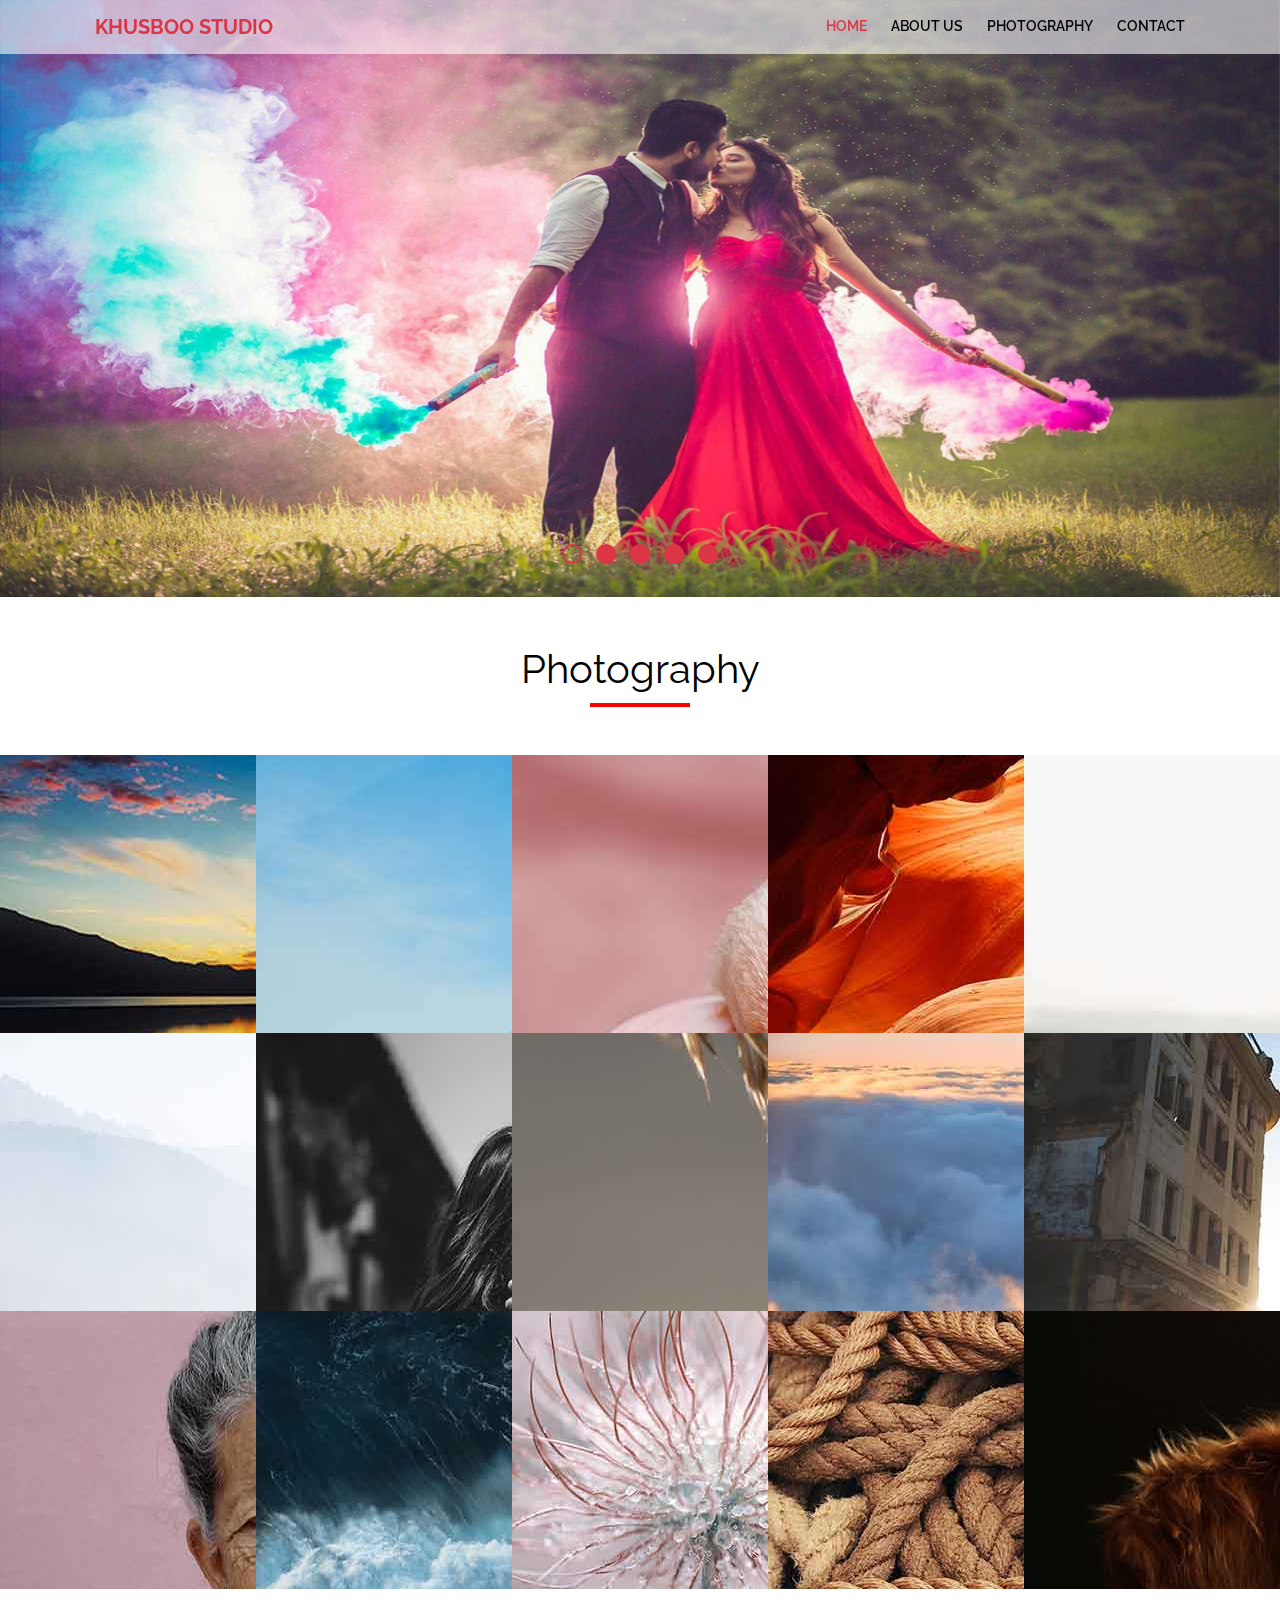
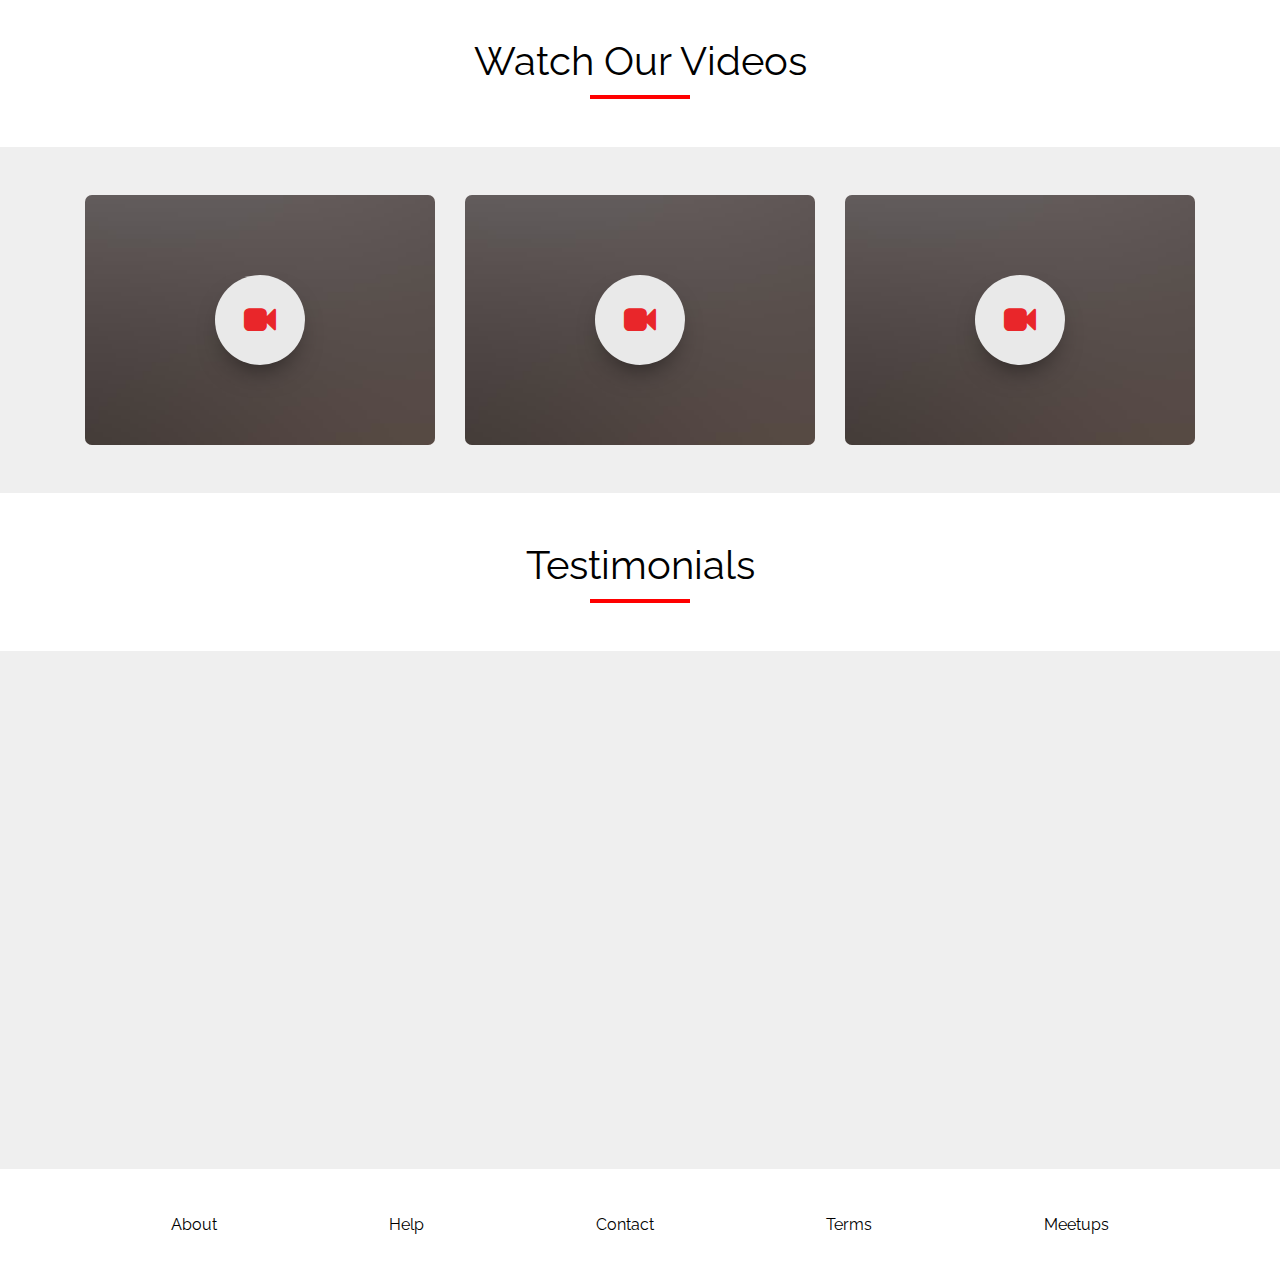
==== index.html @ b52aece8 "feat:home page updated." ====
<!DOCTYPE html>
<html lang="en">

<head>
	<meta charset="UTF-8">
	<meta name="viewport" content="width=device-width, initial-scale=1.0">
	<meta http-equiv="X-UA-Compatible" content="ie=edge">
	<title>Khushboo Studio</title>
	<!-- <meta name="description" content="Free HTML5 Website Template by FreeHTML5.co" /> -->
	<!-- font awesome Icons -->
	<link rel="stylesheet" href="https://cdnjs.cloudflare.com/ajax/libs/font-awesome/4.7.0/css/font-awesome.min.css">
	<!-- Google Fonts -->
	<link href='https://fonts.googleapis.com/css?family=Raleway:400,300,600,400italic,700' rel='stylesheet'
		type='text/css'>
	<!-- Animate.css -->
	<link rel="stylesheet" href="css/animate.css">
	<!-- Icomoon Icon Fonts-->
	<link rel="stylesheet" href="css/icomoon.css">
	<!-- Bootstrap  -->
	<link rel="stylesheet" href="css/bootstrap.css">
	<!-- Magnific Popup -->
	<link rel="stylesheet" href="css/magnific-popup.css">
	<!-- Owl Carousel  -->
	<link rel="stylesheet" href="css/owl.carousel.min.css">
	<link rel="stylesheet" href="css/owl.theme.default.min.css">
	<link rel="stylesheet" href="css/bannerslider.css">
	<link rel="stylesheet" href="css/owl.carousel.min.css">
	<link rel="stylesheet" href="css/photographyslider.css">
	<!-- Theme style  -->
	<link rel="stylesheet" href="css/style.min.css">
	<!-- Modernizr JS -->
	<script src="js/modernizr-2.6.2.min.js"></script>

</head>

<body>
	<div class="gtco-loader"></div>

	<div id="page">
		<!-- Header  -->
		<nav class="gtco-nav" role="navigation">
			<div class="gtco-container fixed-top d-flex justify-content-between">
				<div id="gtco-logo">
					<a href="index.html">
						Khusboo Studio
					</a>
				</div>
				<div class="menu-1">
					<ul class="mb-0">
						<li class="active"><a href="index.html">Home</a></li>
						<li><a href="about.html">About Us</a></li>
						<li class="has-dropdown">
							<a href="services.html">Photography</a>
						</li>
						<li><a href="contact.html">Contact</a></li>
					</ul>
				</div>
			</div>
		</nav>
		<!-- Ends: Header -->

		<!-- Banner Slider section  -->
		<section class="bannerslider owl-theme">
			<div class="bg-danger">
				<img src="slider/slider1.jpg" class="img-fluid" alt="Slider 1">
			</div>
			<div class="bg-danger">
				<img src="slider/slider2.jpg" class="img-fluid" alt="Slider 2">
			</div>
			<div class="bg-danger">
				<img src="slider/slider3.jpg" class="img-fluid" alt="Slider 3">
			</div>
			<div class="bg-danger">
				<img src="slider/slider1.jpg" class="img-fluid" alt="Slider 4">
			</div>
			<div class="bg-danger">
				<img src="slider/slider2.jpg" class="img-fluid" alt="Slider 5">
			</div>
		</section>
		<!-- Ends: Banner Slider section  -->

		<div class="d-flex flex-column w-100 align-items-center py-5">
			<h1 class="section-title">Photography</h1>
			<div class="section-title-border"></div>
		</div>

		<!-- Photography Slider section  -->
		<section class="hero-section">
			<div class="hero-slider owl-carousel">
				<div class="hero-item portfolio-item set-bg" data-setbg="img/portfolio/1.jpg">
					<a href="#" class="hero-link">
						<h2>Take a look at my Portfolio</h2>
					</a>
				</div>
				<div class="hero-item portfolio-item set-bg" data-setbg="img/portfolio/2.jpg">
					<a href="#" class="hero-link">
						<h2>Take a look at my Portfolio</h2>
					</a>
				</div>
				<div class="hero-item portfolio-item set-bg" data-setbg="img/portfolio/3.jpg">
					<a href="#" class="hero-link">
						<h2>Take a look at my Portfolio</h2>
					</a>
				</div>
				<div class="hero-item portfolio-item set-bg" data-setbg="img/portfolio/4.jpg">
					<a href="#" class="hero-link">
						<h2>Take a look at my Portfolio</h2>
					</a>
				</div>
				<div class="hero-item portfolio-item set-bg" data-setbg="img/portfolio/5.jpg">
					<a href="#" class="hero-link">
						<h2>Take a look at my Portfolio</h2>
					</a>
				</div>
				<div class="hero-item portfolio-item set-bg" data-setbg="img/portfolio/6.jpg">
					<a href="#" class="hero-link">
						<h2>Take a look at my Portfolio</h2>
					</a>
				</div>
				<div class="hero-item portfolio-item set-bg" data-setbg="img/portfolio/7.jpg">
					<a href="#" class="hero-link">
						<h2>Take a look at my Portfolio</h2>
					</a>
				</div>
			</div>
			<div class="hero-slider owl-carousel">
				<div class="hero-item portfolio-item set-bg" data-setbg="img/portfolio/8.jpg">
					<a href="#" class="hero-link">
						<h2>Take a look at my Portfolio</h2>
					</a>
				</div>
				<div class="hero-item portfolio-item set-bg" data-setbg="img/portfolio/9.jpg">
					<a href="#" class="hero-link">
						<h2>Take a look at my Portfolio</h2>
					</a>
				</div>
				<div class="hero-item portfolio-item set-bg" data-setbg="img/portfolio/10.jpg">
					<a href="#" class="hero-link">
						<h2>Take a look at my Portfolio</h2>
					</a></div>
				<div class="hero-item portfolio-item set-bg" data-setbg="img/portfolio/11.jpg">
					<a href="#" class="hero-link">
						<h2>Take a look at my Portfolio</h2>
					</a>
				</div>
				<div class="hero-item portfolio-item set-bg" data-setbg="img/portfolio/12.jpg">
					<a href="#" class="hero-link">
						<h2>Take a look at my Portfolio</h2>
					</a>
				</div>
				<div class="hero-item portfolio-item set-bg" data-setbg="img/portfolio/13.jpg">
					<a href="#" class="hero-link">
						<h2>Take a look at my Portfolio</h2>
					</a>
				</div>
				<div class="hero-item portfolio-item set-bg" data-setbg="img/portfolio/14.jpg">
					<a href="#" class="hero-link">
						<h2>Take a look at my Portfolio</h2>
					</a>
				</div>
			</div>
			<div class="hero-slider owl-carousel">
				<div class="hero-item portfolio-item set-bg" data-setbg="img/portfolio/15.jpg">
					<a href="#" class="hero-link">
						<h2>Take a look at my Portfolio</h2>
					</a>
				</div>
				<div class="hero-item portfolio-item set-bg" data-setbg="img/portfolio/16.jpg">
					<a href="#" class="hero-link">
						<h2>Take a look at my Portfolio</h2>
					</a>
				</div>
				<div class="hero-item portfolio-item set-bg" data-setbg="img/portfolio/17.jpg">
					<a href="#" class="hero-link">
						<h2>Take a look at my Portfolio</h2>
					</a>
				</div>
				<div class="hero-item portfolio-item set-bg" data-setbg="img/portfolio/18.jpg">
					<a href="#" class="hero-link">
						<h2>Take a look at my Portfolio</h2>
					</a>
				</div>
				<div class="hero-item portfolio-item set-bg" data-setbg="img/portfolio/19.jpg">
					<a href="#" class="hero-link">
						<h2>Take a look at my Portfolio</h2>
					</a>
				</div>
				<div class="hero-item portfolio-item set-bg" data-setbg="img/portfolio/20.jpg">
					<a href="#" class="hero-link">
						<h2>Take a look at my Portfolio</h2>
					</a>
				</div>
				<div class="hero-item portfolio-item set-bg" data-setbg="img/portfolio/21.jpg">
					<a href="#" class="hero-link">
						<h2>Take a look at my Portfolio</h2>
					</a>
				</div>
			</div>
		</section>
		<!-- Ends: Photography Slider section  -->

		<div class="d-flex flex-column w-100 align-items-center py-5">
			<h1 class="section-title">Watch Our Videos</h1>
			<div class="section-title-border"></div>
		</div>

		<!-- Videos Slider section  -->
		<section id="gtco-features-2">
			<div class="gtco-container">
				<div class="row">
					<div class="col-md-4">
						<div class="gtco-video gtco-video-sm gtco-bg" style="background-image: url(images/img_1.jpg); ">
							<a href="https://vimeo.com/channels/staffpicks/93951774" class="popup-vimeo">
								<span class="fa fa-video-camera fa-2x"></span>
							</a>
							<div class="overlay"></div>
						</div>
					</div>
					<div class="col-md-4">
						<div class="gtco-video gtco-video-sm gtco-bg" style="background-image: url(images/img_1.jpg); ">
							<a href="https://vimeo.com/channels/staffpicks/93951774" class="popup-vimeo">
								<span class="fa fa-video-camera fa-2x"></span>
							</a>
							<div class="overlay"></div>
						</div>
					</div>
					<div class="col-md-4">
						<div class="gtco-video gtco-video-sm gtco-bg" style="background-image: url(images/img_1.jpg); ">
							<a href="https://vimeo.com/channels/staffpicks/93951774" class="popup-vimeo">
								<span class="fa fa-video-camera fa-2x"></span>
							</a>
							<div class="overlay"></div>
						</div>
					</div>
				</div>
			</div>
		</section>
		<!-- End: Videos Slider section  -->

		<div class="d-flex flex-column w-100 align-items-center py-5">
			<h1 class="section-title">Testimonials</h1>
			<div class="section-title-border"></div>
		</div>

		<!-- Testimonial Slider section  -->
		<div id="gtco-testimonial">
			<div class="gtco-container">
				<div class="row animate-box">
					<div class="owl-carousel owl-carousel-fullwidth">
						<div class="item">
							<div class="testimony-slide active text-center">
								<figure>
									<img src="images/person_1.jpg" alt="user">
								</figure>
								<h4 class="d-flex justify-content-center align-items-center my-3">
									Nikita
									<span class="fa fa-heart text-danger mx-2"></span>
									Pritesh
								</h4>
								<blockquote>
									<p>Far far away, behind the word mountains, far from the countries Vokalia
										and Consonantia, there live the blind texts. Separated they live in
										Bookmarksgrove right at the coast of the Semantics, a large language
										ocean.
									</p>
								</blockquote>
							</div>
						</div>
						<div class="item">
							<div class="testimony-slide active text-center">
								<figure>
									<img src="images/person_2.jpg" alt="user">
								</figure>
								<h4 class="d-flex justify-content-center align-items-center my-3">
									Nisha
									<span class="fa fa-heart text-danger mx-2"></span>
									Mayank
								</h4>
								<blockquote>
									<p>Far far away, behind the word mountains, far from the countries Vokalia
										and Consonantia, there live the blind texts. Separated they live in
										Bookmarksgrove right at the coast of the Semantics, a large language
										ocean.
									</p>
								</blockquote>
							</div>
						</div>
						<div class="item">
							<div class="testimony-slide active text-center">
								<figure>
									<img src="images/person_3.jpg" alt="user">
								</figure>
								<h4 class="d-flex justify-content-center align-items-center my-3">
									Jency
									<span class="fa fa-heart text-danger mx-2"></span>
									Daksh
								</h4>
								<blockquote>
									<p>Far far away, behind the word mountains, far from the countries Vokalia
										and Consonantia, there live the blind texts. Separated they live in
										Bookmarksgrove right at the coast of the Semantics, a large language
										ocean.
									</p>
								</blockquote>
							</div>
						</div>
					</div>
				</div>
			</div>
		</div>
		<!-- Enda: Testimonial Slider section  -->

		<!-- Footer section  -->
		<footer id="gtco-footer" role="contentinfo">
			<div class="gtco-container">
				<ul class="flex-column flex-md-row d-flex justify-content-around gtco-footer-links">
					<li><a href="#">About</a></li>
					<li><a href="#">Help</a></li>
					<li><a href="#">Contact</a></li>
					<li><a href="#">Terms</a></li>
					<li><a href="#">Meetups</a></li>
				</ul>
			</div>
		</footer>
		<!-- Ends: Footer section  -->
	</div>

	<div class="gototop js-top">
		<a href="#" class="js-gotop"><i class="fa fa-arrow-up text-white"></i></a>
	</div>

	<!-- jQuery -->
	<script src="js/jquery.min.js"></script>
	<!-- jQuery Easing -->
	<script src="js/jquery.easing.1.3.js"></script>
	<!-- Bootstrap -->
	<script src="js/bootstrap.min.js"></script>
	<!-- Waypoints -->
	<script src="js/jquery.waypoints.min.js"></script>
	<!-- Carousel -->

	<script src="js/owl.carousel.min.js"></script>
	<script src="js/jquery.slicknav.min.js"></script>
	<!-- countTo -->
	<script src="js/jquery.countTo.js"></script>
	<!-- Magnific Popup -->
	<script src="js/jquery.magnific-popup.min.js"></script>
	<script src="js/magnific-popup-options.js"></script>
	<!-- Main -->
	<script src="js/main.js"></script>
</body>

</html>
---- css/icomoon.css ----
@font-face {
  font-family: 'icomoon';
  src:  url('../fonts/icomoon/icomoon.eot?6iuir');
  src:  url('../fonts/icomoon/icomoon.eot?6iuir#iefix') format('embedded-opentype'),
    url('../fonts/icomoon/icomoon.ttf?6iuir') format('truetype'),
    url('../fonts/icomoon/icomoon.woff?6iuir') format('woff'),
    url('../fonts/icomoon/icomoon.svg?6iuir#icomoon') format('svg');
  font-weight: normal;
  font-style: normal;
}

[class^="icon-"], [class*=" icon-"] {
  /* use !important to prevent issues with browser extensions that change fonts */
  font-family: 'icomoon' !important;
  speak: none;
  font-style: normal;
  font-weight: normal;
  font-variant: normal;
  text-transform: none;
  line-height: 1;

  /* Better Font Rendering =========== */
  -webkit-font-smoothing: antialiased;
  -moz-osx-font-smoothing: grayscale;
}

.icon-eye:before {
  content: "\e000";
}
.icon-paper-clip:before {
  content: "\e001";
}
.icon-mail:before {
  content: "\e002";
}
.icon-toggle:before {
  content: "\e003";
}
.icon-layout:before {
  content: "\e004";
}
.icon-link:before {
  content: "\e005";
}
.icon-bell:before {
  content: "\e006";
}
.icon-lock:before {
  content: "\e007";
}
.icon-unlock:before {
  content: "\e008";
}
.icon-ribbon:before {
  content: "\e009";
}
.icon-image:before {
  content: "\e010";
}
.icon-signal:before {
  content: "\e011";
}
.icon-target:before {
  content: "\e012";
}
.icon-clipboard:before {
  content: "\e013";
}
.icon-clock:before {
  content: "\e014";
}
.icon-watch:before {
  content: "\e015";
}
.icon-air-play:before {
  content: "\e016";
}
.icon-camera:before {
  content: "\e017";
}
.icon-video:before {
  content: "\e018";
}
.icon-disc:before {
  content: "\e019";
}
.icon-printer:before {
  content: "\e020";
}
.icon-monitor:before {
  content: "\e021";
}
.icon-server:before {
  content: "\e022";
}
.icon-cog:before {
  content: "\e023";
}
.icon-heart:before {
  content: "\e024";
}
.icon-paragraph:before {
  content: "\e025";
}
.icon-align-justify:before {
  content: "\e026";
}
.icon-align-left:before {
  content: "\e027";
}
.icon-align-center:before {
  content: "\e028";
}
.icon-align-right:before {
  content: "\e029";
}
.icon-book:before {
  content: "\e030";
}
.icon-layers:before {
  content: "\e031";
}
.icon-stack:before {
  content: "\e032";
}
.icon-stack-2:before {
  content: "\e033";
}
.icon-paper:before {
  content: "\e034";
}
.icon-paper-stack:before {
  content: "\e035";
}
.icon-search:before {
  content: "\e036";
}
.icon-zoom-in:before {
  content: "\e037";
}
.icon-zoom-out:before {
  content: "\e038";
}
.icon-reply:before {
  content: "\e039";
}
.icon-circle-plus:before {
  content: "\e040";
}
.icon-circle-minus:before {
  content: "\e041";
}
.icon-circle-check:before {
  content: "\e042";
}
.icon-circle-cross:before {
  content: "\e043";
}
.icon-square-plus:before {
  content: "\e044";
}
.icon-square-minus:before {
  content: "\e045";
}
.icon-square-check:before {
  content: "\e046";
}
.icon-square-cross:before {
  content: "\e047";
}
.icon-microphone:before {
  content: "\e048";
}
.icon-record:before {
  content: "\e049";
}
.icon-skip-back:before {
  content: "\e050";
}
.icon-rewind:before {
  content: "\e051";
}
.icon-play:before {
  content: "\e052";
}
.icon-pause:before {
  content: "\e053";
}
.icon-stop:before {
  content: "\e054";
}
.icon-fast-forward:before {
  content: "\e055";
}
.icon-skip-forward:before {
  content: "\e056";
}
.icon-shuffle:before {
  content: "\e057";
}
.icon-repeat:before {
  content: "\e058";
}
.icon-folder:before {
  content: "\e059";
}
.icon-umbrella:before {
  content: "\e060";
}
.icon-moon:before {
  content: "\e061";
}
.icon-thermometer:before {
  content: "\e062";
}
.icon-drop:before {
  content: "\e063";
}
.icon-sun:before {
  content: "\e064";
}
.icon-cloud:before {
  content: "\e065";
}
.icon-cloud-upload:before {
  content: "\e066";
}
.icon-cloud-download:before {
  content: "\e067";
}
.icon-upload:before {
  content: "\e068";
}
.icon-download:before {
  content: "\e069";
}
.icon-location:before {
  content: "\e070";
}
.icon-location-2:before {
  content: "\e071";
}
.icon-map:before {
  content: "\e072";
}
.icon-battery:before {
  content: "\e073";
}
.icon-head:before {
  content: "\e074";
}
.icon-briefcase:before {
  content: "\e075";
}
.icon-speech-bubble:before {
  content: "\e076";
}
.icon-anchor:before {
  content: "\e077";
}
.icon-globe:before {
  content: "\e078";
}
.icon-box:before {
  content: "\e079";
}
.icon-reload:before {
  content: "\e080";
}
.icon-share:before {
  content: "\e081";
}
.icon-marquee:before {
  content: "\e082";
}
.icon-marquee-plus:before {
  content: "\e083";
}
.icon-marquee-minus:before {
  content: "\e084";
}
.icon-tag:before {
  content: "\e085";
}
.icon-power:before {
  content: "\e086";
}
.icon-command:before {
  content: "\e087";
}
.icon-alt:before {
  content: "\e088";
}
.icon-esc:before {
  content: "\e089";
}
.icon-bar-graph:before {
  content: "\e090";
}
.icon-bar-graph-2:before {
  content: "\e091";
}
.icon-pie-graph:before {
  content: "\e092";
}
.icon-star:before {
  content: "\e093";
}
.icon-arrow-left:before {
  content: "\e094";
}
.icon-arrow-right:before {
  content: "\e095";
}
.icon-arrow-up:before {
  content: "\e096";
}
.icon-arrow-down:before {
  content: "\e097";
}
.icon-volume:before {
  content: "\e098";
}
.icon-mute:before {
  content: "\e099";
}
.icon-content-right:before {
  content: "\e100";
}
.icon-content-left:before {
  content: "\e101";
}
.icon-grid:before {
  content: "\e102";
}
.icon-grid-2:before {
  content: "\e103";
}
.icon-columns:before {
  content: "\e104";
}
.icon-loader:before {
  content: "\e105";
}
.icon-bag:before {
  content: "\e106";
}
.icon-ban:before {
  content: "\e107";
}
.icon-flag:before {
  content: "\e108";
}
.icon-trash:before {
  content: "\e109";
}
.icon-expand:before {
  content: "\e110";
}
.icon-contract:before {
  content: "\e111";
}
.icon-maximize:before {
  content: "\e112";
}
.icon-minimize:before {
  content: "\e113";
}
.icon-plus:before {
  content: "\e114";
}
.icon-minus:before {
  content: "\e115";
}
.icon-check:before {
  content: "\e116";
}
.icon-cross:before {
  content: "\e117";
}
.icon-move:before {
  content: "\e118";
}
.icon-delete:before {
  content: "\e119";
}
.icon-menu:before {
  content: "\e120";
}
.icon-archive:before {
  content: "\e121";
}
.icon-inbox:before {
  content: "\e122";
}
.icon-outbox:before {
  content: "\e123";
}
.icon-file:before {
  content: "\e124";
}
.icon-file-add:before {
  content: "\e125";
}
.icon-file-subtract:before {
  content: "\e126";
}
.icon-help:before {
  content: "\e127";
}
.icon-open:before {
  content: "\e128";
}
.icon-ellipsis:before {
  content: "\e129";
}
.icon-add-to-list:before {
  content: "\e900";
}
.icon-classic-computer:before {
  content: "\e901";
}
.icon-controller-fast-backward:before {
  content: "\e902";
}
.icon-creative-commons-attribution:before {
  content: "\e903";
}
.icon-creative-commons-noderivs:before {
  content: "\e904";
}
.icon-creative-commons-noncommercial-eu:before {
  content: "\e905";
}
.icon-creative-commons-noncommercial-us:before {
  content: "\e906";
}
.icon-creative-commons-public-domain:before {
  content: "\e907";
}
.icon-creative-commons-remix:before {
  content: "\e908";
}
.icon-creative-commons-share:before {
  content: "\e909";
}
.icon-creative-commons-sharealike:before {
  content: "\e90a";
}
.icon-creative-commons:before {
  content: "\e90b";
}
.icon-document-landscape:before {
  content: "\e90c";
}
.icon-remove-user:before {
  content: "\e90d";
}
.icon-warning:before {
  content: "\e90e";
}
.icon-arrow-bold-down:before {
  content: "\e90f";
}
.icon-arrow-bold-left:before {
  content: "\e910";
}
.icon-arrow-bold-right:before {
  content: "\e911";
}
.icon-arrow-bold-up:before {
  content: "\e912";
}
.icon-arrow-down2:before {
  content: "\e913";
}
.icon-arrow-left2:before {
  content: "\e914";
}
.icon-arrow-long-down:before {
  content: "\e915";
}
.icon-arrow-long-left:before {
  content: "\e916";
}
.icon-arrow-long-right:before {
  content: "\e917";
}
.icon-arrow-long-up:before {
  content: "\e918";
}
.icon-arrow-right2:before {
  content: "\e919";
}
.icon-arrow-up2:before {
  content: "\e91a";
}
.icon-arrow-with-circle-down:before {
  content: "\e91b";
}
.icon-arrow-with-circle-left:before {
  content: "\e91c";
}
.icon-arrow-with-circle-right:before {
  content: "\e91d";
}
.icon-arrow-with-circle-up:before {
  content: "\e91e";
}
.icon-bookmark:before {
  content: "\e91f";
}
.icon-bookmarks:before {
  content: "\e920";
}
.icon-chevron-down:before {
  content: "\e921";
}
.icon-chevron-left:before {
  content: "\e922";
}
.icon-chevron-right:before {
  content: "\e923";
}
.icon-chevron-small-down:before {
  content: "\e924";
}
.icon-chevron-small-left:before {
  content: "\e925";
}
.icon-chevron-small-right:before {
  content: "\e926";
}
.icon-chevron-small-up:before {
  content: "\e927";
}
.icon-chevron-thin-down:before {
  content: "\e928";
}
.icon-chevron-thin-left:before {
  content: "\e929";
}
.icon-chevron-thin-right:before {
  content: "\e92a";
}
.icon-chevron-thin-up:before {
  content: "\e92b";
}
.icon-chevron-up:before {
  content: "\e92c";
}
.icon-chevron-with-circle-down:before {
  content: "\e92d";
}
.icon-chevron-with-circle-left:before {
  content: "\e92e";
}
.icon-chevron-with-circle-right:before {
  content: "\e92f";
}
.icon-chevron-with-circle-up:before {
  content: "\e930";
}
.icon-cloud2:before {
  content: "\e931";
}
.icon-controller-fast-forward:before {
  content: "\e932";
}
.icon-controller-jump-to-start:before {
  content: "\e933";
}
.icon-controller-next:before {
  content: "\e934";
}
.icon-controller-paus:before {
  content: "\e935";
}
.icon-controller-play:before {
  content: "\e936";
}
.icon-controller-record:before {
  content: "\e937";
}
.icon-controller-stop:before {
  content: "\e938";
}
.icon-controller-volume:before {
  content: "\e939";
}
.icon-dot-single:before {
  content: "\e93a";
}
.icon-dots-three-horizontal:before {
  content: "\e93b";
}
.icon-dots-three-vertical:before {
  content: "\e93c";
}
.icon-dots-two-horizontal:before {
  content: "\e93d";
}
.icon-dots-two-vertical:before {
  content: "\e93e";
}
.icon-download2:before {
  content: "\e93f";
}
.icon-emoji-flirt:before {
  content: "\e940";
}
.icon-flow-branch:before {
  content: "\e941";
}
.icon-flow-cascade:before {
  content: "\e942";
}
.icon-flow-line:before {
  content: "\e943";
}
.icon-flow-parallel:before {
  content: "\e944";
}
.icon-flow-tree:before {
  content: "\e945";
}
.icon-install:before {
  content: "\e946";
}
.icon-layers2:before {
  content: "\e947";
}
.icon-open-book:before {
  content: "\e948";
}
.icon-resize-100:before {
  content: "\e949";
}
.icon-resize-full-screen:before {
  content: "\e94a";
}
.icon-save:before {
  content: "\e94b";
}
.icon-select-arrows:before {
  content: "\e94c";
}
.icon-sound-mute:before {
  content: "\e94d";
}
.icon-sound:before {
  content: "\e94e";
}
.icon-trash2:before {
  content: "\e94f";
}
.icon-triangle-down:before {
  content: "\e950";
}
.icon-triangle-left:before {
  content: "\e951";
}
.icon-triangle-right:before {
  content: "\e952";
}
.icon-triangle-up:before {
  content: "\e953";
}
.icon-uninstall:before {
  content: "\e954";
}
.icon-upload-to-cloud:before {
  content: "\e955";
}
.icon-upload2:before {
  content: "\e956";
}
.icon-add-user:before {
  content: "\e957";
}
.icon-address:before {
  content: "\e958";
}
.icon-adjust:before {
  content: "\e959";
}
.icon-air:before {
  content: "\e95a";
}
.icon-aircraft-landing:before {
  content: "\e95b";
}
.icon-aircraft-take-off:before {
  content: "\e95c";
}
.icon-aircraft:before {
  content: "\e95d";
}
.icon-align-bottom:before {
  content: "\e95e";
}
.icon-align-horizontal-middle:before {
  content: "\e95f";
}
.icon-align-left2:before {
  content: "\e960";
}
.icon-align-right2:before {
  content: "\e961";
}
.icon-align-top:before {
  content: "\e962";
}
.icon-align-vertical-middle:before {
  content: "\e963";
}
.icon-archive2:before {
  content: "\e964";
}
.icon-area-graph:before {
  content: "\e965";
}
.icon-attachment:before {
  content: "\e966";
}
.icon-awareness-ribbon:before {
  content: "\e967";
}
.icon-back-in-time:before {
  content: "\e968";
}
.icon-back:before {
  content: "\e969";
}
.icon-bar-graph2:before {
  content: "\e96a";
}
.icon-battery2:before {
  content: "\e96b";
}
.icon-beamed-note:before {
  content: "\e96c";
}
.icon-bell2:before {
  content: "\e96d";
}
.icon-blackboard:before {
  content: "\e96e";
}
.icon-block:before {
  content: "\e96f";
}
.icon-book2:before {
  content: "\e970";
}
.icon-bowl:before {
  content: "\e971";
}
.icon-box2:before {
  content: "\e972";
}
.icon-briefcase2:before {
  content: "\e973";
}
.icon-browser:before {
  content: "\e974";
}
.icon-brush:before {
  content: "\e975";
}
.icon-bucket:before {
  content: "\e976";
}
.icon-cake:before {
  content: "\e977";
}
.icon-calculator:before {
  content: "\e978";
}
.icon-calendar:before {
  content: "\e979";
}
.icon-camera2:before {
  content: "\e97a";
}
.icon-ccw:before {
  content: "\e97b";
}
.icon-chat:before {
  content: "\e97c";
}
.icon-check2:before {
  content: "\e97d";
}
.icon-circle-with-cross:before {
  content: "\e97e";
}
.icon-circle-with-minus:before {
  content: "\e97f";
}
.icon-circle-with-plus:before {
  content: "\e980";
}
.icon-circle:before {
  content: "\e981";
}
.icon-circular-graph:before {
  content: "\e982";
}
.icon-clapperboard:before {
  content: "\e983";
}
.icon-clipboard2:before {
  content: "\e984";
}
.icon-clock2:before {
  content: "\e985";
}
.icon-code:before {
  content: "\e986";
}
.icon-cog2:before {
  content: "\e987";
}
.icon-colours:before {
  content: "\e988";
}
.icon-compass:before {
  content: "\e989";
}
.icon-copy:before {
  content: "\e98a";
}
.icon-credit-card:before {
  content: "\e98b";
}
.icon-credit:before {
  content: "\e98c";
}
.icon-cross2:before {
  content: "\e98d";
}
.icon-cup:before {
  content: "\e98e";
}
.icon-cw:before {
  content: "\e98f";
}
.icon-cycle:before {
  content: "\e990";
}
.icon-database:before {
  content: "\e991";
}
.icon-dial-pad:before {
  content: "\e992";
}
.icon-direction:before {
  content: "\e993";
}
.icon-document:before {
  content: "\e994";
}
.icon-documents:before {
  content: "\e995";
}
.icon-drink:before {
  content: "\e996";
}
.icon-drive:before {
  content: "\e997";
}
.icon-drop2:before {
  content: "\e998";
}
.icon-edit:before {
  content: "\e999";
}
.icon-email:before {
  content: "\e99a";
}
.icon-emoji-happy:before {
  content: "\e99b";
}
.icon-emoji-neutral:before {
  content: "\e99c";
}
.icon-emoji-sad:before {
  content: "\e99d";
}
.icon-erase:before {
  content: "\e99e";
}
.icon-eraser:before {
  content: "\e99f";
}
.icon-export:before {
  content: "\e9a0";
}
.icon-eye2:before {
  content: "\e9a1";
}
.icon-feather:before {
  content: "\e9a2";
}
.icon-flag2:before {
  content: "\e9a3";
}
.icon-flash:before {
  content: "\e9a4";
}
.icon-flashlight:before {
  content: "\e9a5";
}
.icon-flat-brush:before {
  content: "\e9a6";
}
.icon-folder-images:before {
  content: "\e9a7";
}
.icon-folder-music:before {
  content: "\e9a8";
}
.icon-folder-video:before {
  content: "\e9a9";
}
.icon-folder2:before {
  content: "\e9aa";
}
.icon-forward:before {
  content: "\e9ab";
}
.icon-funnel:before {
  content: "\e9ac";
}
.icon-game-controller:before {
  content: "\e9ad";
}
.icon-gauge:before {
  content: "\e9ae";
}
.icon-globe2:before {
  content: "\e9af";
}
.icon-graduation-cap:before {
  content: "\e9b0";
}
.icon-grid2:before {
  content: "\e9b1";
}
.icon-hair-cross:before {
  content: "\e9b2";
}
.icon-hand:before {
  content: "\e9b3";
}
.icon-heart-outlined:before {
  content: "\e9b4";
}
.icon-heart2:before {
  content: "\e9b5";
}
.icon-help-with-circle:before {
  content: "\e9b6";
}
.icon-help2:before {
  content: "\e9b7";
}
.icon-home:before {
  content: "\e9b8";
}
.icon-hour-glass:before {
  content: "\e9b9";
}
.icon-image-inverted:before {
  content: "\e9ba";
}
.icon-image2:before {
  content: "\e9bb";
}
.icon-images:before {
  content: "\e9bc";
}
.icon-inbox2:before {
  content: "\e9bd";
}
.icon-infinity:before {
  content: "\e9be";
}
.icon-info-with-circle:before {
  content: "\e9bf";
}
.icon-info:before {
  content: "\e9c0";
}
.icon-key:before {
  content: "\e9c1";
}
.icon-keyboard:before {
  content: "\e9c2";
}
.icon-lab-flask:before {
  content: "\e9c3";
}
.icon-landline:before {
  content: "\e9c4";
}
.icon-language:before {
  content: "\e9c5";
}
.icon-laptop:before {
  content: "\e9c6";
}
.icon-leaf:before {
  content: "\e9c7";
}
.icon-level-down:before {
  content: "\e9c8";
}
.icon-level-up:before {
  content: "\e9c9";
}
.icon-lifebuoy:before {
  content: "\e9ca";
}
.icon-light-bulb:before {
  content: "\e9cb";
}
.icon-light-down:before {
  content: "\e9cc";
}
.icon-light-up:before {
  content: "\e9cd";
}
.icon-line-graph:before {
  content: "\e9ce";
}
.icon-link2:before {
  content: "\e9cf";
}
.icon-list:before {
  content: "\e9d0";
}
.icon-location-pin:before {
  content: "\e9d1";
}
.icon-location2:before {
  content: "\e9d2";
}
.icon-lock-open:before {
  content: "\e9d3";
}
.icon-lock2:before {
  content: "\e9d4";
}
.icon-log-out:before {
  content: "\e9d5";
}
.icon-login:before {
  content: "\e9d6";
}
.icon-loop:before {
  content: "\e9d7";
}
.icon-magnet:before {
  content: "\e9d8";
}
.icon-magnifying-glass:before {
  content: "\e9d9";
}
.icon-mail2:before {
  content: "\e9da";
}
.icon-man:before {
  content: "\e9db";
}
.icon-map2:before {
  content: "\e9dc";
}
.icon-mask:before {
  content: "\e9dd";
}
.icon-medal:before {
  content: "\e9de";
}
.icon-megaphone:before {
  content: "\e9df";
}
.icon-menu2:before {
  content: "\e9e0";
}
.icon-message:before {
  content: "\e9e1";
}
.icon-mic:before {
  content: "\e9e2";
}
.icon-minus2:before {
  content: "\e9e3";
}
.icon-mobile:before {
  content: "\e9e4";
}
.icon-modern-mic:before {
  content: "\e9e5";
}
.icon-moon2:before {
  content: "\e9e6";
}
.icon-mouse:before {
  content: "\e9e7";
}
.icon-music:before {
  content: "\e9e8";
}
.icon-network:before {
  content: "\e9e9";
}
.icon-new-message:before {
  content: "\e9ea";
}
.icon-new:before {
  content: "\e9eb";
}
.icon-news:before {
  content: "\e9ec";
}
.icon-note:before {
  content: "\e9ed";
}
.icon-notification:before {
  content: "\e9ee";
}
.icon-old-mobile:before {
  content: "\e9ef";
}
.icon-old-phone:before {
  content: "\e9f0";
}
.icon-palette:before {
  content: "\e9f1";
}
.icon-paper-plane:before {
  content: "\e9f2";
}
.icon-pencil:before {
  content: "\e9f3";
}
.icon-phone:before {
  content: "\e9f4";
}
.icon-pie-chart:before {
  content: "\e9f5";
}
.icon-pin:before {
  content: "\e9f6";
}
.icon-plus2:before {
  content: "\e9f7";
}
.icon-popup:before {
  content: "\e9f8";
}
.icon-power-plug:before {
  content: "\e9f9";
}
.icon-price-ribbon:before {
  content: "\e9fa";
}
.icon-price-tag:before {
  content: "\e9fb";
}
.icon-print:before {
  content: "\e9fc";
}
.icon-progress-empty:before {
  content: "\e9fd";
}
.icon-progress-full:before {
  content: "\e9fe";
}
.icon-progress-one:before {
  content: "\e9ff";
}
.icon-progress-two:before {
  content: "\ea00";
}
.icon-publish:before {
  content: "\ea01";
}
.icon-quote:before {
  content: "\ea02";
}
.icon-radio:before {
  content: "\ea03";
}
.icon-reply-all:before {
  content: "\ea04";
}
.icon-reply2:before {
  content: "\ea05";
}
.icon-retweet:before {
  content: "\ea06";
}
.icon-rocket:before {
  content: "\ea07";
}
.icon-round-brush:before {
  content: "\ea08";
}
.icon-rss:before {
  content: "\ea09";
}
.icon-ruler:before {
  content: "\ea0a";
}
.icon-scissors:before {
  content: "\ea0b";
}
.icon-share-alternitive:before {
  content: "\ea0c";
}
.icon-share2:before {
  content: "\ea0d";
}
.icon-shareable:before {
  content: "\ea0e";
}
.icon-shield:before {
  content: "\ea0f";
}
.icon-shop:before {
  content: "\ea10";
}
.icon-shopping-bag:before {
  content: "\ea11";
}
.icon-shopping-basket:before {
  content: "\ea12";
}
.icon-shopping-cart:before {
  content: "\ea13";
}
.icon-shuffle2:before {
  content: "\ea14";
}
.icon-signal2:before {
  content: "\ea15";
}
.icon-sound-mix:before {
  content: "\ea16";
}
.icon-sports-club:before {
  content: "\ea17";
}
.icon-spreadsheet:before {
  content: "\ea18";
}
.icon-squared-cross:before {
  content: "\ea19";
}
.icon-squared-minus:before {
  content: "\ea1a";
}
.icon-squared-plus:before {
  content: "\ea1b";
}
.icon-star-outlined:before {
  content: "\ea1c";
}
.icon-star2:before {
  content: "\ea1d";
}
.icon-stopwatch:before {
  content: "\ea1e";
}
.icon-suitcase:before {
  content: "\ea1f";
}
.icon-swap:before {
  content: "\ea20";
}
.icon-sweden:before {
  content: "\ea21";
}
.icon-switch:before {
  content: "\ea22";
}
.icon-tablet:before {
  content: "\ea23";
}
.icon-tag2:before {
  content: "\ea24";
}
.icon-text-document-inverted:before {
  content: "\ea25";
}
.icon-text-document:before {
  content: "\ea26";
}
.icon-text:before {
  content: "\ea27";
}
.icon-thermometer2:before {
  content: "\ea28";
}
.icon-thumbs-down:before {
  content: "\ea29";
}
.icon-thumbs-up:before {
  content: "\ea2a";
}
.icon-thunder-cloud:before {
  content: "\ea2b";
}
.icon-ticket:before {
  content: "\ea2c";
}
.icon-time-slot:before {
  content: "\ea2d";
}
.icon-tools:before {
  content: "\ea2e";
}
.icon-traffic-cone:before {
  content: "\ea2f";
}
.icon-tree:before {
  content: "\ea30";
}
.icon-trophy:before {
  content: "\ea31";
}
.icon-tv:before {
  content: "\ea32";
}
.icon-typing:before {
  content: "\ea33";
}
.icon-unread:before {
  content: "\ea34";
}
.icon-untag:before {
  content: "\ea35";
}
.icon-user:before {
  content: "\ea36";
}
.icon-users:before {
  content: "\ea37";
}
.icon-v-card:before {
  content: "\ea38";
}
.icon-video2:before {
  content: "\ea39";
}
.icon-vinyl:before {
  content: "\ea3a";
}
.icon-voicemail:before {
  content: "\ea3b";
}
.icon-wallet:before {
  content: "\ea3c";
}
.icon-water:before {
  content: "\ea3d";
}
.icon-px-with-circle:before {
  content: "\ea3e";
}
.icon-px:before {
  content: "\ea3f";
}
.icon-basecamp:before {
  content: "\ea40";
}
.icon-behance:before {
  content: "\ea41";
}
.icon-creative-cloud:before {
  content: "\ea42";
}
.icon-dropbox:before {
  content: "\ea43";
}
.icon-evernote:before {
  content: "\ea44";
}
.icon-flattr:before {
  content: "\ea45";
}
.icon-foursquare:before {
  content: "\ea46";
}
.icon-google-drive:before {
  content: "\ea47";
}
.icon-google-hangouts:before {
  content: "\ea48";
}
.icon-grooveshark:before {
  content: "\ea49";
}
.icon-icloud:before {
  content: "\ea4a";
}
.icon-mixi:before {
  content: "\ea4b";
}
.icon-onedrive:before {
  content: "\ea4c";
}
.icon-paypal:before {
  content: "\ea4d";
}
.icon-picasa:before {
  content: "\ea4e";
}
.icon-qq:before {
  content: "\ea4f";
}
.icon-rdio-with-circle:before {
  content: "\ea50";
}
.icon-renren:before {
  content: "\ea51";
}
.icon-scribd:before {
  content: "\ea52";
}
.icon-sina-weibo:before {
  content: "\ea53";
}
.icon-skype-with-circle:before {
  content: "\ea54";
}
.icon-skype:before {
  content: "\ea55";
}
.icon-slideshare:before {
  content: "\ea56";
}
.icon-smashing:before {
  content: "\ea57";
}
.icon-soundcloud:before {
  content: "\ea58";
}
.icon-spotify-with-circle:before {
  content: "\ea59";
}
.icon-spotify:before {
  content: "\ea5a";
}
.icon-swarm:before {
  content: "\ea5b";
}
.icon-vine-with-circle:before {
  content: "\ea5c";
}
.icon-vine:before {
  content: "\ea5d";
}
.icon-vk-alternitive:before {
  content: "\ea5e";
}
.icon-vk-with-circle:before {
  content: "\ea5f";
}
.icon-vk:before {
  content: "\ea60";
}
.icon-xing-with-circle:before {
  content: "\ea61";
}
.icon-xing:before {
  content: "\ea62";
}
.icon-yelp:before {
  content: "\ea63";
}
.icon-dribbble-with-circle:before {
  content: "\ea64";
}
.icon-dribbble:before {
  content: "\ea65";
}
.icon-facebook-with-circle:before {
  content: "\ea66";
}
.icon-facebook:before {
  content: "\ea67";
}
.icon-flickr-with-circle:before {
  content: "\ea68";
}
.icon-flickr:before {
  content: "\ea69";
}
.icon-github-with-circle:before {
  content: "\ea6a";
}
.icon-github:before {
  content: "\ea6b";
}
.icon-google-with-circle:before {
  content: "\ea6c";
}
.icon-google:before {
  content: "\ea6d";
}
.icon-instagram-with-circle:before {
  content: "\ea6e";
}
.icon-instagram:before {
  content: "\ea6f";
}
.icon-lastfm-with-circle:before {
  content: "\ea70";
}
.icon-lastfm:before {
  content: "\ea71";
}
.icon-linkedin-with-circle:before {
  content: "\ea72";
}
.icon-linkedin:before {
  content: "\ea73";
}
.icon-pinterest-with-circle:before {
  content: "\ea74";
}
.icon-pinterest:before {
  content: "\ea75";
}
.icon-rdio:before {
  content: "\ea76";
}
.icon-stumbleupon-with-circle:before {
  content: "\ea77";
}
.icon-stumbleupon:before {
  content: "\ea78";
}
.icon-tumblr-with-circle:before {
  content: "\ea79";
}
.icon-tumblr:before {
  content: "\ea7a";
}
.icon-twitter-with-circle:before {
  content: "\ea7b";
}
.icon-twitter:before {
  content: "\ea7c";
}
.icon-vimeo-with-circle:before {
  content: "\ea7d";
}
.icon-vimeo:before {
  content: "\ea7e";
}
.icon-youtube-with-circle:before {
  content: "\ea7f";
}
.icon-youtube:before {
  content: "\ea80";
}
---- css/bannerslider.css ----
/**
 * Owl Carousel v2.3.4
 * Copyright 2013-2018 David Deutsch
 * Licensed under: SEE LICENSE IN https://github.com/OwlCarousel2/OwlCarousel2/blob/master/LICENSE
 */

 .bannerslider, .bannerslider .owl-item {
  -webkit-tap-highlight-color: transparent;
  position: relative
}

.bannerslider {
  display: none;
  width: 100%;
  z-index: 1
}

.bannerslider .owl-stage {
  position: relative;
  -ms-touch-action: pan-Y;
  touch-action: manipulation;
  -moz-backface-visibility: hidden
}

.bannerslider .owl-stage:after {
  content: ".";
  display: block;
  clear: both;
  visibility: hidden;
  line-height: 0;
  height: 0
}

.bannerslider .owl-stage-outer {
  position: relative;
  overflow: hidden;
  -webkit-transform: translate3d(0, 0, 0)
}

.bannerslider .owl-item, .bannerslider .owl-wrapper {
  -webkit-backface-visibility: hidden;
  -moz-backface-visibility: hidden;
  -ms-backface-visibility: hidden;
  -webkit-transform: translate3d(0, 0, 0);
  -moz-transform: translate3d(0, 0, 0);
  -ms-transform: translate3d(0, 0, 0)
}

.bannerslider .owl-item {
  min-height: 1px;
  float: left;
  -webkit-backface-visibility: hidden;
  -webkit-touch-callout: none
}

.bannerslider .owl-item img {
  display: block;
  width: 100%
}
.bannerslider .owl-dots{
  bottom: 20px;
  position: absolute;
  width: 100%;
}


.bannerslider .owl-dots.disabled, .bannerslider .owl-nav.disabled {
  display: none
}

.no-js .bannerslider, .bannerslider.owl-loaded {
  display: block
}

.bannerslider .owl-dot, .bannerslider .owl-nav .owl-next, .bannerslider .owl-nav .owl-prev {
  cursor: pointer;
  -webkit-user-select: none;
  -khtml-user-select: none;
  -moz-user-select: none;
  -ms-user-select: none;
  user-select: none
}

.bannerslider .owl-nav button.owl-next, .bannerslider .owl-nav button.owl-prev, .bannerslider button.owl-dot {
  background: 0 0;
  color: inherit;
  border: none;
  padding: 0!important;
  font: inherit
}

.bannerslider.owl-loading {
  opacity: 0;
  display: block
}

.bannerslider.owl-hidden {
  opacity: 0
}

.bannerslider.owl-refresh .owl-item {
  visibility: hidden
}

.bannerslider.owl-drag .owl-item {
  -ms-touch-action: pan-y;
  touch-action: pan-y;
  -webkit-user-select: none;
  -moz-user-select: none;
  -ms-user-select: none;
  user-select: none
}

.bannerslider.owl-grab {
  cursor: move;
  cursor: grab
}

.bannerslider.owl-rtl {
  direction: rtl
}

.bannerslider.owl-rtl .owl-item {
  float: right
}

.bannerslider .animated {
  animation-duration: 1s;
  animation-fill-mode: both
}

.bannerslider .owl-animated-in {
  z-index: 0
}

.bannerslider .owl-animated-out {
  z-index: 1
}

.bannerslider .fadeOut {
  animation-name: fadeOut
}

@keyframes fadeOut {
  0% {
      opacity: 1
  }
  100% {
      opacity: 0
  }
}

.owl-height {
  transition: height .5s ease-in-out
}

.bannerslider .owl-item .owl-lazy {
  opacity: 0;
  transition: opacity .4s ease
}

.bannerslider .owl-item .owl-lazy:not([src]), .bannerslider .owl-item .owl-lazy[src^=""] {
  max-height: 0
}

.bannerslider .owl-item img.owl-lazy {
  transform-style: preserve-3d
}

.bannerslider .owl-video-wrapper {
  position: relative;
  height: 100%;
  background: #000
}

.bannerslider .owl-video-play-icon {
  position: absolute;
  height: 80px;
  width: 80px;
  left: 50%;
  top: 50%;
  margin-left: -40px;
  margin-top: -40px;
  background: url(owl.video.play.png) no-repeat;
  cursor: pointer;
  z-index: 1;
  -webkit-backface-visibility: hidden;
  transition: transform .1s ease
}

.bannerslider .owl-video-play-icon:hover {
  -ms-transform: scale(1.3, 1.3);
  transform: scale(1.3, 1.3)
}

.bannerslider .owl-video-playing .owl-video-play-icon, .bannerslider .owl-video-playing .owl-video-tn {
  display: none
}

.bannerslider .owl-video-tn {
  opacity: 0;
  height: 100%;
  background-position: center center;
  background-repeat: no-repeat;
  background-size: contain;
  transition: opacity .4s ease
}

.bannerslider .owl-video-frame {
  position: relative;
  z-index: 1;
  height: 100%;
  width: 100%
}
---- css/photographyslider.css ----
/*------------------
  Hero section
---------------------*/

.hero-section {
	clear: both;
	position: relative;
}

.hero-item {
	height: 278px;
	position: relative;
}

.hero-item:hover .hero-link {
	opacity: 1;
}

.hero-item:hover .hero-link h2 {
	top: 0;
}

.hero-link {
	position: absolute;
	width: 100%;
	height: 100%;
	top: 0;
	left: 0;
	background: #060606;
	display: -webkit-box;
	display: -ms-flexbox;
	display: flex;
	-webkit-box-align: center;
	-ms-flex-align: center;
	align-items: center;
	-webkit-box-pack: center;
	-ms-flex-pack: center;
	justify-content: center;
	padding: 0 30px;
	overflow: hidden;
	opacity: 0;
	-webkit-transition: all 0.3s;
	transition: all 0.3s;
}

.hero-link h2 {
	color: #fff;
	line-height: 1.5;
	position: relative;
	top: 50px;
	-webkit-transition: all 0.5s;
	transition: all 0.5s;
}

.hero-social-links {
	position: absolute;
	width: 110px;
	bottom: 0;
	right: 0;
	z-index: 9;
	background: #fff;
	text-align: center;
	padding: 40px 0;
}

.hero-social-links a {
	display: block;
	padding: 16px 0;
	font-size: 16px;
	color: #121212;
}
---- css/style.min.css ----
@font-face{font-family:"icomoon";src:url("../fonts/icomoon/icomoon.eot?srf3rx");src:url("../fonts/icomoon/icomoon.eot?srf3rx#iefix") format("embedded-opentype"),url("../fonts/icomoon/icomoon.ttf?srf3rx") format("truetype"),url("../fonts/icomoon/icomoon.woff?srf3rx") format("woff"),url("../fonts/icomoon/icomoon.svg?srf3rx#icomoon") format("svg");font-weight:normal;font-style:normal}.section-title{margin:0}.section-title-border{content:" ";width:100px;background-color:red;height:4px;margin-top:10px}body{font-family:"Raleway",Arial,sans-serif;font-weight:400;font-size:16px;line-height:1.7;color:#828282;background:#fff}#page{position:relative;overflow-x:hidden;width:100%;height:100%;-webkit-transition:0.5s;transition:0.5s}.offcanvas #page{overflow:hidden;position:absolute}.offcanvas #page:after{-webkit-transition:2s;transition:2s;position:absolute;top:0;right:0;bottom:0;left:0;z-index:101;background:rgba(0,0,0,0.7);content:""}a{color:#e9262a;-webkit-transition:0.5s;transition:0.5s}a:hover,a:active,a:focus{color:#e9262a;outline:none;text-decoration:none}p{margin-bottom:20px}h1,h2,h3,h4,h5,h6,figure{color:#000;font-family:"Raleway",Arial,sans-serif;font-weight:400;margin:0 0 20px 0}::-webkit-selection{color:#fff;background:#e9262a}::-moz-selection{color:#fff;background:#e9262a}::selection{color:#fff;background:#e9262a}.gtco-container{max-width:1140px;position:relative;margin:0 auto;padding-left:15px;padding-right:15px}.gtco-nav{position:fixed;top:0;background-color:rgba(255,255,255,0.59);margin:0;padding:0;width:100%;padding:10px 0;z-index:1003}@media screen and (max-width: 768px){.gtco-nav{padding:20px 0}}.gtco-nav #gtco-logo{font-size:20px;margin:0;padding:0;text-transform:uppercase;font-weight:bold}.gtco-nav a{padding:5px 10px;color:#dc3545}@media screen and (max-width: 768px){.gtco-nav .menu-1,.gtco-nav .menu-2{display:none}}.gtco-nav ul{padding:0;margin:2px 0 0 0}.gtco-nav ul li{padding:0;margin:0;list-style:none;display:inline}.gtco-nav ul li a{font-size:14px;padding:30px 10px;text-transform:uppercase;color:#000;font-weight:600;-webkit-transition:0.5s;transition:0.5s}.gtco-nav ul li a:hover,.gtco-nav ul li a:focus{color:#dc3545}.gtco-nav ul li.has-dropdown{position:relative}.gtco-nav ul li.has-dropdown .dropdown{width:130px;-webkit-box-shadow:0px 14px 33px -9px rgba(0,0,0,0.75);box-shadow:0px 14px 33px -9px rgba(0,0,0,0.75);z-index:1002;visibility:hidden;opacity:0;position:absolute;top:40px;left:0;text-align:left;background:#fff;padding:20px;border-radius:4px;-webkit-transition:0s;transition:0s}.gtco-nav ul li.has-dropdown .dropdown:before{bottom:100%;left:40px;border:solid transparent;content:" ";height:0;width:0;position:absolute;pointer-events:none;border-bottom-color:#fff;border-width:8px;margin-left:-8px}.gtco-nav ul li.has-dropdown .dropdown li{display:block;margin-bottom:7px}.gtco-nav ul li.has-dropdown .dropdown li:last-child{margin-bottom:0}.gtco-nav ul li.has-dropdown .dropdown li a{padding:2px 0;display:block;color:#999;line-height:1.2;text-transform:none;font-size:15px}.gtco-nav ul li.has-dropdown .dropdown li a:hover{color:#000}.gtco-nav ul li.has-dropdown:hover a,.gtco-nav ul li.has-dropdown:focus a{color:#dc3545}.gtco-nav ul li.btn-cta a{color:#e9262a}.gtco-nav ul li.btn-cta a span{background:#fff;padding:4px 20px;display:-moz-inline-stack;display:inline-block;zoom:1;*display:inline;-webkit-transition:0.3s;transition:0.3s;border-radius:100px}.gtco-nav ul li.btn-cta a:hover span{-webkit-box-shadow:0px 14px 20px -9px rgba(0,0,0,0.75);box-shadow:0px 14px 20px -9px rgba(0,0,0,0.75)}.gtco-nav ul li.active>a{color:#dc3545}#gtco-header,#gtco-counter,.gtco-bg{background-size:cover;background-position:top center;background-repeat:no-repeat;position:relative}.gtco-bg{background-position:center center;width:100%;float:left;position:relative}.gtco-video{height:450px;overflow:hidden;border-radius:7px}@media screen and (max-width: 768px){.gtco-video{margin-bottom:30px}}.gtco-video.gtco-video-sm{height:250px}.gtco-video a{z-index:1001;position:absolute;top:50%;left:50%;margin-top:-45px;margin-left:-45px;width:90px;height:90px;display:-webkit-box;display:-ms-flexbox;display:flex;-webkit-box-align:center;-ms-flex-align:center;align-items:center;-webkit-box-pack:center;-ms-flex-pack:center;justify-content:center;text-align:center;background:#e9e9e9;-webkit-box-shadow:0px 14px 30px -15px rgba(0,0,0,0.75);box-shadow:0px 14px 30px -15px rgba(0,0,0,0.75);border-radius:50%}.gtco-video a i{text-align:center;display:table-cell;vertical-align:middle;font-size:40px}.gtco-video .overlay{position:absolute;top:0;left:0;right:0;bottom:0;background:rgba(0,0,0,0.5);-webkit-transition:0.5s;transition:0.5s}.gtco-video:hover .overlay{background:rgba(0,0,0,0.7)}.gtco-video:hover a{position:relative;-webkit-transform:scale(1.2);transform:scale(1.2)}.gtco-cover{height:900px;background-size:cover;background-position:top center;background-repeat:no-repeat;position:relative;float:left;width:100%}.gtco-cover a{color:rgba(255,255,255,0.7);border-bottom:1px solid rgba(255,255,255,0.2)}.gtco-cover a:hover{color:#fff;border-bottom:1px solid #fff}.gtco-cover .overlay{z-index:1;position:absolute;bottom:0;top:0;left:0;right:0;background:rgba(0,0,0,0.4)}.gtco-cover>.gtco-container{position:relative;z-index:10}@media screen and (max-width: 768px){.gtco-cover{height:600px}}.gtco-cover .display-t,.gtco-cover .display-tc{height:900px;display:table;width:100%}@media screen and (max-width: 768px){.gtco-cover .display-t,.gtco-cover .display-tc{height:600px}}.gtco-cover.gtco-cover-sm{height:600px}@media screen and (max-width: 768px){.gtco-cover.gtco-cover-sm{height:400px}}.gtco-cover.gtco-cover-sm .display-t,.gtco-cover.gtco-cover-sm .display-tc{height:600px;display:table;width:100%}@media screen and (max-width: 768px){.gtco-cover.gtco-cover-sm .display-t,.gtco-cover.gtco-cover-sm .display-tc{height:400px}}#gtco-counter{height:500px}#gtco-counter .display-t,#gtco-counter .display-tc{height:500px;display:table;width:100%}@media screen and (max-width: 768px){#gtco-counter{height:inherit;padding:7em 0}#gtco-counter .display-t,#gtco-counter .display-tc{height:inherit}}.gtco-staff{text-align:center;margin-bottom:30px}.gtco-staff img{width:100px;margin-bottom:20px;border-radius:50%}.gtco-staff h3{font-size:24px;margin-bottom:5px}.gtco-staff p{margin-bottom:30px}.gtco-staff .role{color:#bfbfbf;margin-bottom:30px;font-weight:normal;display:block}.gtco-social-icons{margin:0;padding:0}.gtco-social-icons li{margin:0;padding:0;list-style:none;display:-moz-inline-stack;display:inline-block;zoom:1;*display:inline}.gtco-social-icons li a{display:-moz-inline-stack;display:inline-block;zoom:1;*display:inline;color:#e9262a;padding-left:10px;padding-right:10px}.gtco-social-icons li a i{font-size:20px}.gtco-contact-info{margin-bottom:30px;float:left;width:100%;position:relative}.gtco-contact-info ul{padding:0;margin:0}.gtco-contact-info ul li{padding:0 0 0 50px;margin:0 0 30px 0;list-style:none;position:relative}.gtco-contact-info ul li:before{color:#ccc;position:absolute;left:0;top:0.05em;font-family:"icomoon";speak:none;font-style:normal;font-weight:normal;font-variant:normal;text-transform:none;line-height:1;-webkit-font-smoothing:antialiased;-moz-osx-font-smoothing:grayscale}.gtco-contact-info ul li.address:before{font-size:30px;content:"\e9d1"}.gtco-contact-info ul li.phone:before{font-size:23px;content:"\e9f4"}.gtco-contact-info ul li.email:before{font-size:23px;content:"\e9da"}.gtco-contact-info ul li.url:before{font-size:23px;content:"\e9af"}form label{font-weight:normal !important}#gtco-header .display-tc,#gtco-counter .display-tc,.gtco-cover .display-tc{display:table-cell !important;vertical-align:middle}#gtco-header .display-tc h1,#gtco-header .display-tc h2,#gtco-counter .display-tc h1,#gtco-counter .display-tc h2,.gtco-cover .display-tc h1,.gtco-cover .display-tc h2{margin:0;padding:0;color:#fff;text-transform:uppercase}#gtco-header .display-tc h1,#gtco-counter .display-tc h1,.gtco-cover .display-tc h1{margin-bottom:0px;font-size:70px;line-height:1.5}@media screen and (max-width: 768px){#gtco-header .display-tc h1,#gtco-counter .display-tc h1,.gtco-cover .display-tc h1{font-size:40px}}#gtco-header .display-tc h2,#gtco-counter .display-tc h2,.gtco-cover .display-tc h2{font-size:20px;line-height:1.5;margin-bottom:30px}#gtco-counter{text-align:center}#gtco-counter .counter{font-size:50px;margin-bottom:10px;color:#fff;font-weight:100;display:block}#gtco-counter .counter-label{margin-bottom:0;text-transform:uppercase;color:rgba(255,255,255,0.5);letter-spacing:0.1em}@media screen and (max-width: 768px){#gtco-counter .feature-center{margin-bottom:50px}}#gtco-counter .icon{width:70px;height:70px;text-align:center;margin-bottom:20px;background:none !important}#gtco-counter .icon i{height:70px}#gtco-counter .icon i:before{display:block;text-align:center;margin-left:3px}#gtco-features,#gtco-features-2,#gtco-testimonial,#gtco-services,#gtco-subscribe,#gtco-footer,.gtco-section{padding:3em 0;clear:both}@media screen and (max-width: 768px){#gtco-features,#gtco-features-2,#gtco-testimonial,#gtco-services,#gtco-subscribe,#gtco-footer,.gtco-section{padding:3em 0}}#gtco-features-2{background:#efefef;position:relative;float:left;width:100%}.feature-center{text-align:center;padding-left:20px;padding-right:20px;float:left;width:100%;margin-bottom:40px}@media screen and (max-width: 768px){.feature-center{margin-bottom:50px}}.feature-center .icon{width:90px;height:90px;background:#efefef;display:table;text-align:center;margin:0 auto 30px auto;border-radius:50%}.feature-center .icon i{display:table-cell;vertical-align:middle;height:90px;font-size:40px;line-height:40px;color:#e9262a}.feature-center p,.feature-center h3{margin-bottom:30px}.feature-center h3{text-transform:uppercase;font-size:18px;color:#5d5d5d}.feature-left{float:left;width:100%;margin-bottom:30px;position:relative}.feature-left:last-child{margin-bottom:0}.feature-left .icon{float:left;margin-right:5%;display:table;text-align:center}@media screen and (max-width: 768px){.feature-left .icon{margin-right:5%}}.feature-left .icon i{display:table-cell;vertical-align:middle;font-size:30px;color:#e9262a}.feature-left .feature-copy{float:left;width:80%}@media screen and (max-width: 768px){.feature-left .feature-copy{width:70%;float:left}}.feature-left .feature-copy h3{text-transform:uppercase;font-size:18px;color:#5d5d5d;margin-bottom:10px}.gtco-heading{margin-bottom:5em}.gtco-heading.gtco-heading-sm{margin-bottom:2em}.gtco-heading h2{font-size:36px;margin-bottom:10px;line-height:1.5;font-weight:bold;color:#000}.gtco-heading p{font-size:18px;line-height:1.5;color:#828282}#gtco-testimonial{background:#efefef}#gtco-testimonial .testimony-slide{text-align:center}#gtco-testimonial .testimony-slide span{text-transform:uppercase;letter-spacing:2px;font-weight:700;display:block}#gtco-testimonial .testimony-slide figure{margin-bottom:10px;display:-moz-inline-stack;display:inline-block;zoom:1;*display:inline}#gtco-testimonial .testimony-slide figure img{border-radius:50%}#gtco-testimonial .testimony-slide blockquote{border:none;margin:30px auto;width:50%;position:relative;padding:0}@media screen and (max-width: 992px){#gtco-testimonial .testimony-slide blockquote{width:100%}}#gtco-testimonial .arrow-thumb{position:absolute;top:40%;display:block;width:100%}#gtco-testimonial .arrow-thumb a{font-size:32px;color:#dadada}#gtco-testimonial .arrow-thumb a:hover,#gtco-testimonial .arrow-thumb a:focus,#gtco-testimonial .arrow-thumb a:active{text-decoration:none}.gtco-tabs .gtco-tab-nav{clear:both;margin:0 0 3em 0;padding:3px;float:left;width:100%;background:#f2f2f2;border-radius:4px}.gtco-tabs .gtco-tab-nav li{float:left;margin:0;padding:0;width:25%;text-align:center;list-style:none;display:-moz-inline-stack;display:inline-block;zoom:1;*display:inline}.gtco-tabs .gtco-tab-nav li .icon{font-size:30px}.gtco-tabs .gtco-tab-nav li a{padding:20px;width:100%;float:left;border-radius:4px;color:#b3b3b3}.gtco-tabs .gtco-tab-nav li a:hover{color:#4d4d4d}.gtco-tabs .gtco-tab-nav li.active a{background:#fff;color:#e9262a}.gtco-tabs .gtco-tab-content-wrap{clear:both;position:relative;top:70px}.gtco-tabs .gtco-tab-content-wrap .tab-content{position:absolute;top:0;left:0;width:100%;opacity:0;visibility:hidden}.gtco-tabs .gtco-tab-content-wrap .tab-content.active{opacity:1;visibility:visible}.gtco-tabs .icon-xlg{font-size:400px;margin-bottom:30px;text-align:center}@media screen and (max-width: 768px){.gtco-tabs .icon-xlg{font-size:300px}}@media screen and (max-width: 480px){.gtco-tabs .icon-xlg{font-size:200px}}.gtco-tabs .icon-xlg i{color:#e9262a}#gtco-subscribe{background:#333}#gtco-subscribe .gtco-heading h2{color:#fff}#gtco-subscribe .form-control{background:rgba(255,255,255,0.2);color:#fff;font-size:16px !important;width:100%;border:2px solid transparent !important;-webkit-transition:0.5s;transition:0.5s}#gtco-subscribe .form-control:focus{background:transparent;border:2px solid rgba(255,255,255,0.8) !important}#gtco-subscribe .form-control::-webkit-input-placeholder{color:#fff}#gtco-subscribe .form-control:-moz-placeholder{color:#fff}#gtco-subscribe .form-control::-moz-placeholder{color:#fff}#gtco-subscribe .form-control:-ms-input-placeholder{color:#fff}#gtco-subscribe .btn{height:54px;border:none !important;background:#e9262a;color:#fff;font-size:16px;text-transform:uppercase;font-weight:400;padding-left:50px;padding-right:50px}#gtco-subscribe .form-inline .form-group{width:100% !important;margin-bottom:10px}#gtco-subscribe .form-inline .form-group .form-control{width:100%}#gtco-subscribe .gtco-heading{margin-bottom:30px}#gtco-subscribe .gtco-heading h2{margin-bottom:0}#gtco-footer .gtco-footer-links{padding:0;margin:0 0 20px 0;float:left;width:100%}#gtco-footer .gtco-footer-links li{padding:0;margin:0 0 15px 0;list-style:none;line-height:1}#gtco-footer .gtco-footer-links li a{color:#000;text-decoration:none}#gtco-footer .gtco-footer-links li a:hover{text-decoration:underline}#gtco-footer .gtco-widget{margin-bottom:30px}#gtco-footer .gtco-widget h3{margin-bottom:15px;font-weight:bold;font-size:15px;letter-spacing:2px;text-transform:uppercase}@media screen and (max-width: 768px){#gtco-footer .copyright .pull-left,#gtco-footer .copyright .pull-right{float:none !important;text-align:center}}#gtco-footer .copyright .block{display:block}.owl-carousel .owl-controls .owl-dot span{background:#e6e6e6}.owl-carousel .owl-controls .owl-dot span:hover,.owl-carousel .owl-controls .owl-dot span:focus{background:#ccc}.owl-carousel .owl-controls .owl-dot:hover span,.owl-carousel .owl-controls .owl-dot:focus span{background:#ccc}.owl-carousel .owl-controls .owl-dot.active span{background:transparent;border:2px solid #e9262a}#gtco-offcanvas{position:absolute;z-index:1901;width:270px;background:#000;top:0;right:0;top:0;bottom:0;padding:45px 40px 40px 40px;overflow-y:auto;-webkit-transform:translateX(270px);transform:translateX(270px);-webkit-transition:0.5s;transition:0.5s}.offcanvas #gtco-offcanvas{-webkit-transform:translateX(0px);transform:translateX(0px)}#gtco-offcanvas a{color:#dc3545;font-weight:bold}#gtco-offcanvas a:hover{color:rgba(255,255,255,0.8)}#gtco-offcanvas ul{padding:0;margin:0}#gtco-offcanvas ul li{padding:0;margin:0;margin-bottom:10px;list-style:none}#gtco-offcanvas ul li>ul{padding-left:20px;display:none}#gtco-offcanvas ul li.offcanvas-has-dropdown>a{display:block;position:relative}#gtco-offcanvas ul li.offcanvas-has-dropdown.active a:after{-webkit-transform:rotate(-180deg);transform:rotate(-180deg)}.uppercase{font-size:14px;color:#000;margin-bottom:10px;font-weight:700;text-transform:uppercase}.gototop{position:fixed;bottom:20px;right:20px;z-index:999;opacity:0;visibility:hidden;-webkit-transition:0.5s;transition:0.5s}.gototop.active{opacity:1;visibility:visible}.gototop a{width:50px;height:50px;display:table;background:#dc3545;color:#fff;text-align:center;border-radius:4px}.gototop a i{height:50px;display:table-cell;vertical-align:middle}.gototop a:hover,.gototop a:active,.gototop a:focus{text-decoration:none;outline:none}.gtco-nav-toggle{width:25px;height:25px;cursor:pointer;text-decoration:none}.gtco-nav-toggle.active i::before,.gtco-nav-toggle.active i::after{background:#dc3545}.gtco-nav-toggle:hover,.gtco-nav-toggle:focus,.gtco-nav-toggle:active{outline:none;border-bottom:none !important}.gtco-nav-toggle i{position:relative;display:inline-block;width:25px;height:2px;color:#252525;font:bold 14px/0.4 Helvetica;text-transform:uppercase;text-indent:-55px;background:#252525;-webkit-transition:all 0.2s ease-out;transition:all 0.2s ease-out}.gtco-nav-toggle i::before,.gtco-nav-toggle i::after{content:"";width:25px;height:2px;background:#252525;position:absolute;left:0;-webkit-transition:all 0.2s ease-out;transition:all 0.2s ease-out}.gtco-nav-toggle.gtco-nav-white>i{color:#dc3545;background:#dc3545}.gtco-nav-toggle.gtco-nav-white>i::before,.gtco-nav-toggle.gtco-nav-white>i::after{background:#dc3545}.gtco-nav-toggle i::before{top:-7px}.gtco-nav-toggle i::after{bottom:-7px}.gtco-nav-toggle:hover i::before{top:-10px}.gtco-nav-toggle:hover i::after{bottom:-10px}.gtco-nav-toggle.active i{background:transparent}.gtco-nav-toggle.active i::before{top:0;-webkit-transform:rotateZ(45deg);transform:rotateZ(45deg)}.gtco-nav-toggle.active i::after{bottom:0;-webkit-transform:rotateZ(-45deg);transform:rotateZ(-45deg)}.gtco-nav-toggle{position:fixed;right:0px;top:10px;z-index:21;padding:6px 0 0 0;display:block;margin:0 auto;display:none;height:44px;width:44px;z-index:2001;border-bottom:none !important}@media screen and (max-width: 768px){.gtco-nav-toggle{display:block}}.btn{margin-right:4px;margin-bottom:4px;font-family:"Raleway",Arial,sans-serif;font-size:16px;font-weight:400;border-radius:4px;-webkit-transition:0.5s;transition:0.5s;padding:8px 30px}.btn.btn-md{padding:8px 20px !important}.btn.btn-lg{padding:18px 36px !important}.btn:hover,.btn:active,.btn:focus{-webkit-box-shadow:none !important;box-shadow:none !important;outline:none !important}.btn-primary{background:#e9262a;color:#fff;border:2px solid #e9262a !important}.btn-primary:hover,.btn-primary:focus,.btn-primary:active{background:#eb3d41 !important;border-color:#eb3d41 !important}.btn-primary.btn-outline{background:transparent;color:#e9262a;border:2px solid #e9262a}.btn-primary.btn-outline:hover,.btn-primary.btn-outline:focus,.btn-primary.btn-outline:active{background:#e9262a;color:#fff}.btn-success{background:#5cb85c;color:#fff;border:2px solid #5cb85c}.btn-success:hover,.btn-success:focus,.btn-success:active{background:#4cae4c !important;border-color:#4cae4c !important}.btn-success.btn-outline{background:transparent;color:#5cb85c;border:2px solid #5cb85c}.btn-success.btn-outline:hover,.btn-success.btn-outline:focus,.btn-success.btn-outline:active{background:#5cb85c;color:#fff}.btn-info{background:#5bc0de;color:#fff;border:2px solid #5bc0de}.btn-info:hover,.btn-info:focus,.btn-info:active{background:#46b8da !important;border-color:#46b8da !important}.btn-info.btn-outline{background:transparent;color:#5bc0de;border:2px solid #5bc0de}.btn-info.btn-outline:hover,.btn-info.btn-outline:focus,.btn-info.btn-outline:active{background:#5bc0de;color:#fff}.btn-warning{background:#f0ad4e;color:#fff;border:2px solid #f0ad4e}.btn-warning:hover,.btn-warning:focus,.btn-warning:active{background:#eea236 !important;border-color:#eea236 !important}.btn-warning.btn-outline{background:transparent;color:#f0ad4e;border:2px solid #f0ad4e}.btn-warning.btn-outline:hover,.btn-warning.btn-outline:focus,.btn-warning.btn-outline:active{background:#f0ad4e;color:#fff}.btn-danger{background:#d9534f;color:#fff;border:2px solid #d9534f}.btn-danger:hover,.btn-danger:focus,.btn-danger:active{background:#d43f3a !important;border-color:#d43f3a !important}.btn-danger.btn-outline{background:transparent;color:#d9534f;border:2px solid #d9534f}.btn-danger.btn-outline:hover,.btn-danger.btn-outline:focus,.btn-danger.btn-outline:active{background:#d9534f;color:#fff}.btn-white{background:#d9534f;color:#fff;border:2px solid #d9534f}.btn-white:hover,.btn-white:focus,.btn-white:active{color:#000;background:#f2f2f2 !important;border-color:#f2f2f2 !important}.btn-white.btn-outline{color:#fff;border:2px solid #fff}.btn-white.btn-outline:hover,.btn-white.btn-outline:focus,.btn-white.btn-outline:active{background:#fff;color:#000;border:2px solid #fff}.btn-outline{background:none;border:2px solid gray;font-size:16px;-webkit-transition:0.3s;transition:0.3s}.btn-outline:hover,.btn-outline:focus,.btn-outline:active{-webkit-box-shadow:none;box-shadow:none}.btn.with-arrow{position:relative;-webkit-transition:0.3s;transition:0.3s}.btn.with-arrow i{visibility:hidden;opacity:0;position:absolute;right:0px;top:50%;margin-top:-8px;-webkit-transition:0.2s;transition:0.2s}.btn.with-arrow:hover{padding-right:50px}.btn.with-arrow:hover i{color:#fff;right:18px;visibility:visible;opacity:1}.form-control{-webkit-box-shadow:none;box-shadow:none;background:transparent;border:2px solid rgba(0,0,0,0.1);height:54px;font-size:18px;font-weight:300}.form-control:active,.form-control:focus{outline:none;-webkit-box-shadow:none;box-shadow:none;border-color:#e9262a}.row-pb-md{padding-bottom:4em !important}.row-pb-sm{padding-bottom:2em !important}.gtco-loader{position:fixed;left:0px;top:0px;width:100%;height:100%;z-index:9999;background:url(../images/loader.gif) center no-repeat #fff}.js .animate-box{opacity:0}
/*# sourceMappingURL=style.min.css.map */
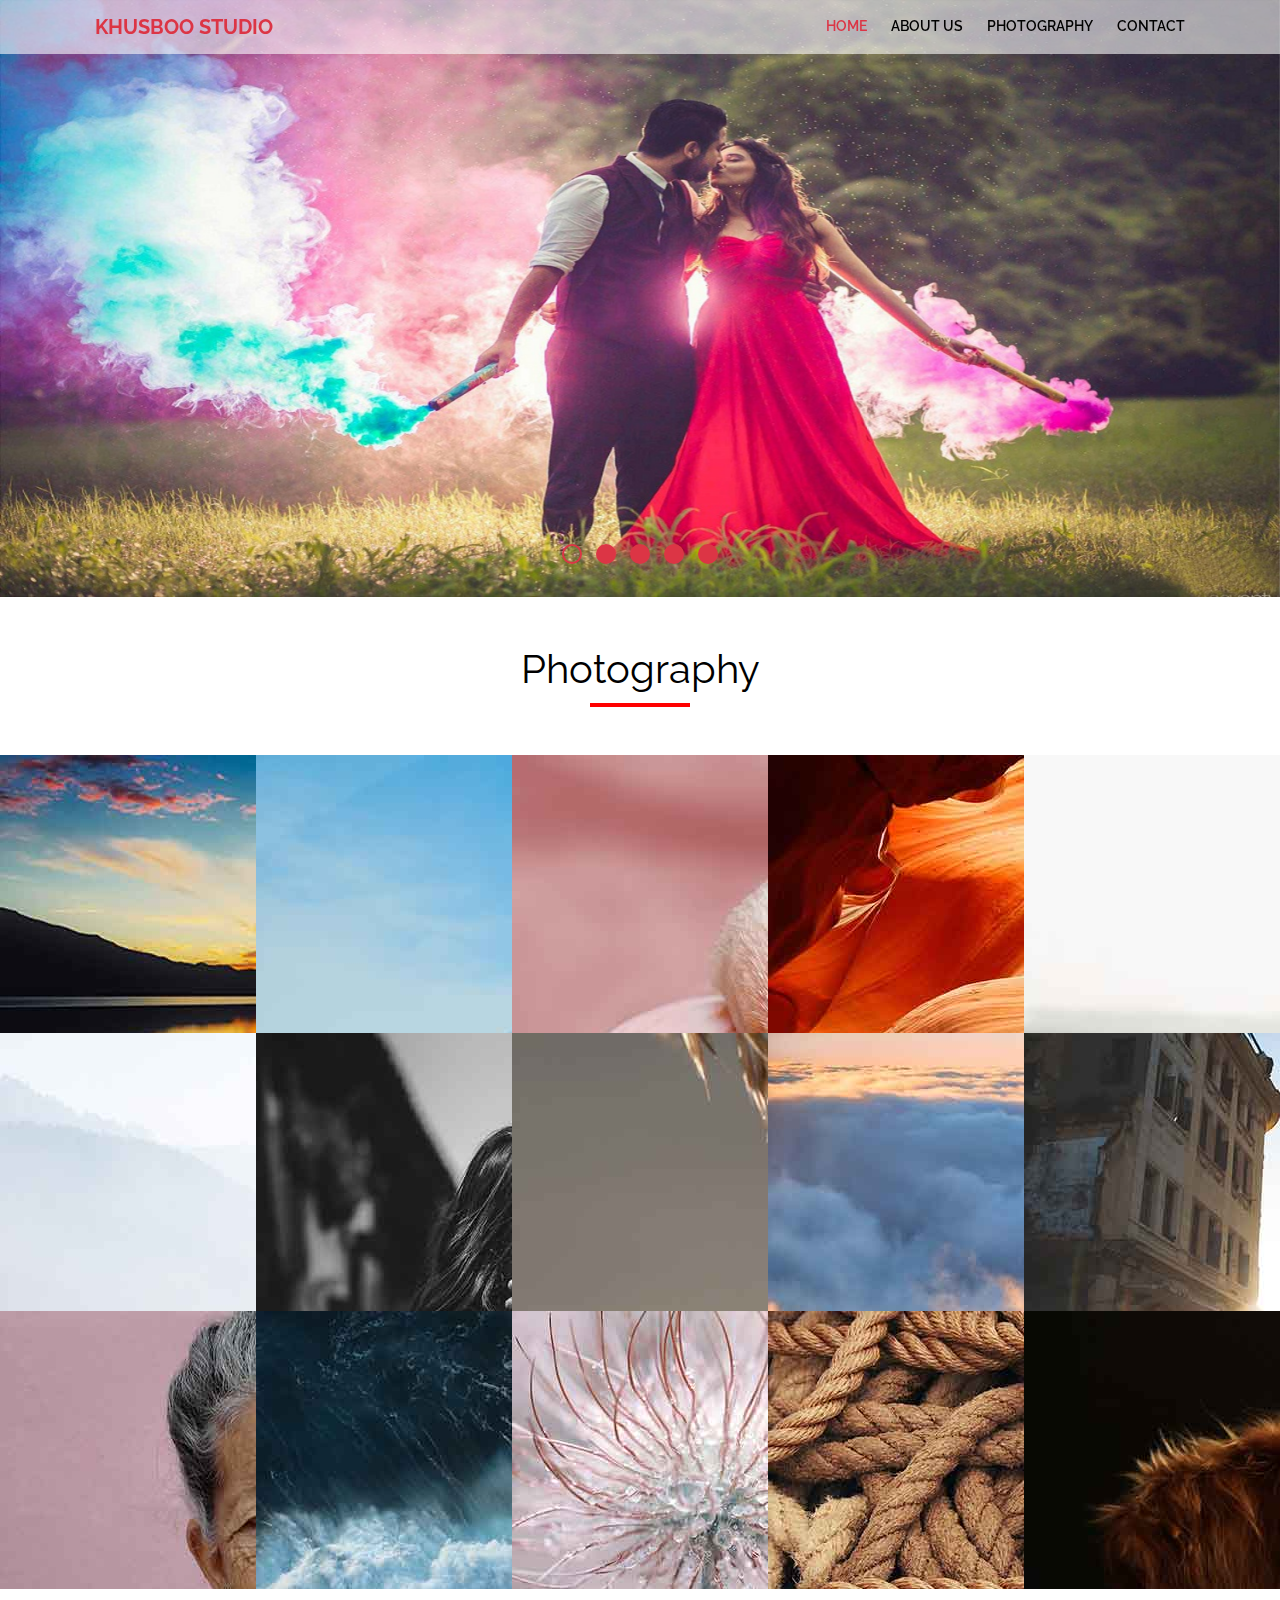
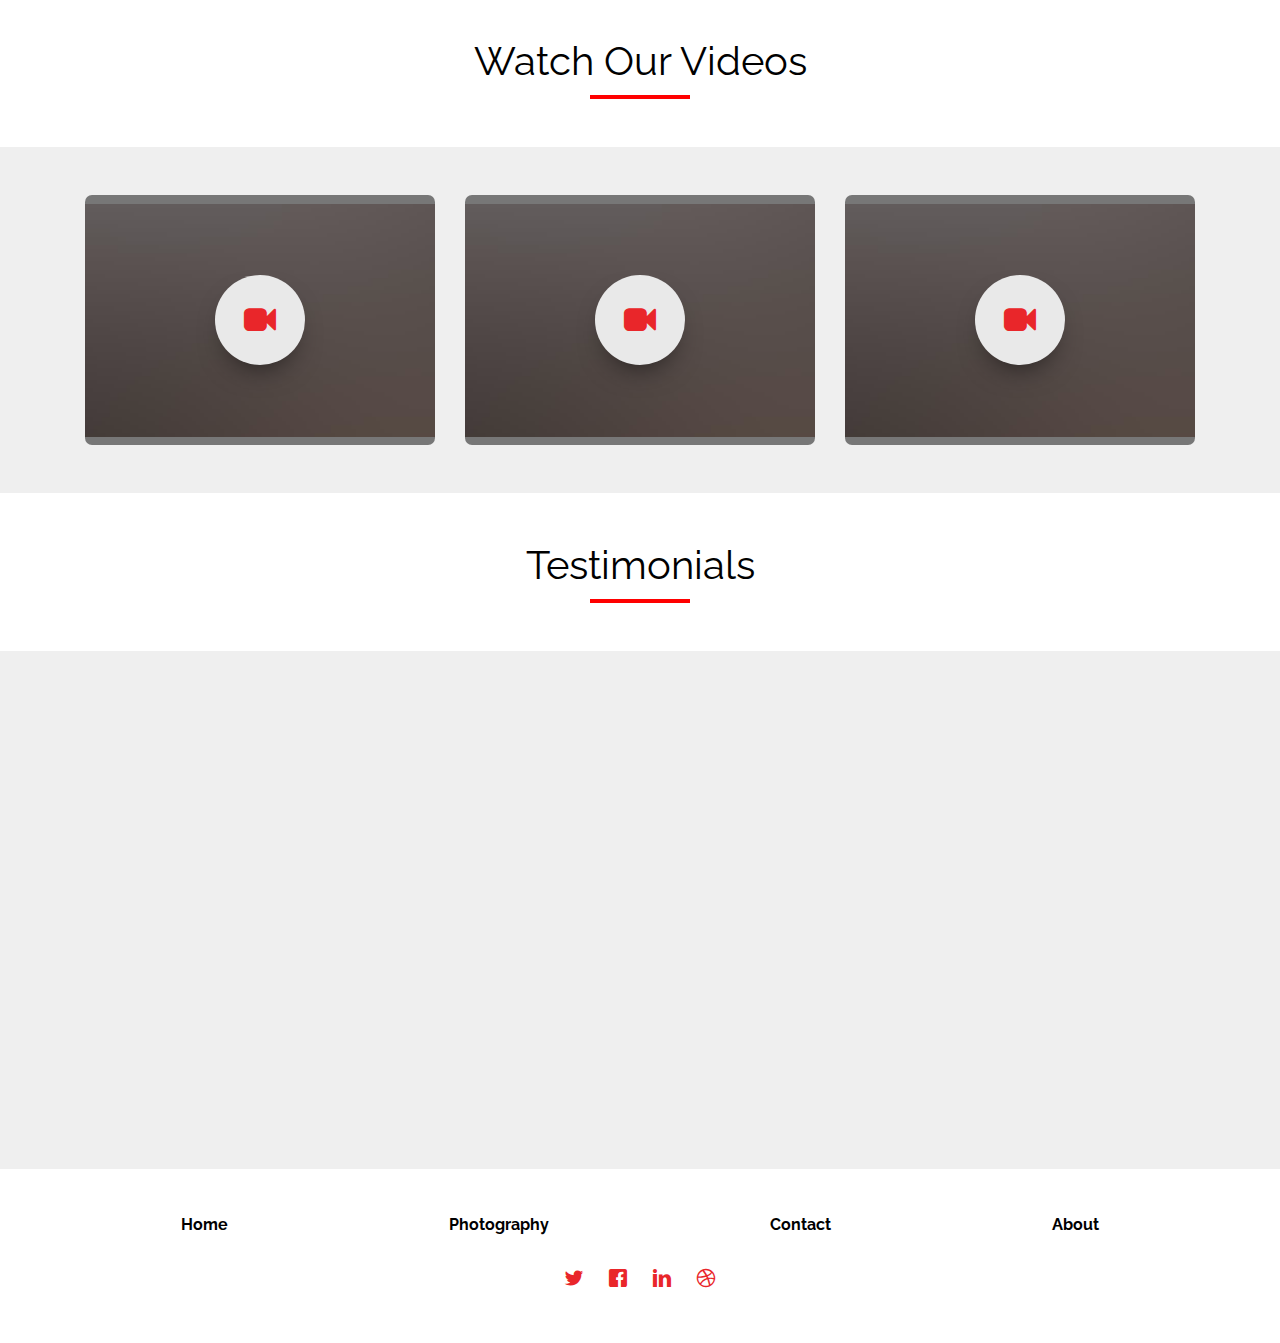
==== commit 155cdc0e: "feat: header and footer updated in all pages." ====
--- a/index.html
+++ b/index.html
@@ -49,8 +49,8 @@
 					<ul class="mb-0">
 						<li class="active"><a href="index.html">Home</a></li>
 						<li><a href="about.html">About Us</a></li>
-						<li class="has-dropdown">
-							<a href="services.html">Photography</a>
+						<li>
+							<a href="photography.html">Photography</a>
 						</li>
 						<li><a href="contact.html">Contact</a></li>
 					</ul>
@@ -313,13 +313,23 @@
 		<!-- Footer section  -->
 		<footer id="gtco-footer" role="contentinfo">
 			<div class="gtco-container">
-				<ul class="flex-column flex-md-row d-flex justify-content-around gtco-footer-links">
-					<li><a href="#">About</a></li>
-					<li><a href="#">Help</a></li>
-					<li><a href="#">Contact</a></li>
-					<li><a href="#">Terms</a></li>
-					<li><a href="#">Meetups</a></li>
-				</ul>
+				<div class="row justify-content-center">
+					<ul
+						class="d-flex flex-column flex-md-row align-items-center justify-content-around gtco-footer-links">
+						<li><a href="index.html">Home</a></li>
+						<li><a href="photography.html">Photography</a></li>
+						<li><a href="contact.html">Contact</a></li>
+						<li><a href="about.html">About</a></li>
+					</ul>
+				</div>
+				<div class="row copyright justify-content-center">
+					<ul class="gtco-social-icons">
+						<li><a href="#"><i class="icon-twitter"></i></a></li>
+						<li><a href="#"><i class="icon-facebook"></i></a></li>
+						<li><a href="#"><i class="icon-linkedin"></i></a></li>
+						<li><a href="#"><i class="icon-dribbble"></i></a></li>
+					</ul>
+				</div>
 			</div>
 		</footer>
 		<!-- Ends: Footer section  -->
--- a/css/style.min.css
+++ b/css/style.min.css
@@ -1,2 +1,2 @@
-@font-face{font-family:"icomoon";src:url("../fonts/icomoon/icomoon.eot?srf3rx");src:url("../fonts/icomoon/icomoon.eot?srf3rx#iefix") format("embedded-opentype"),url("../fonts/icomoon/icomoon.ttf?srf3rx") format("truetype"),url("../fonts/icomoon/icomoon.woff?srf3rx") format("woff"),url("../fonts/icomoon/icomoon.svg?srf3rx#icomoon") format("svg");font-weight:normal;font-style:normal}.section-title{margin:0}.section-title-border{content:" ";width:100px;background-color:red;height:4px;margin-top:10px}body{font-family:"Raleway",Arial,sans-serif;font-weight:400;font-size:16px;line-height:1.7;color:#828282;background:#fff}#page{position:relative;overflow-x:hidden;width:100%;height:100%;-webkit-transition:0.5s;transition:0.5s}.offcanvas #page{overflow:hidden;position:absolute}.offcanvas #page:after{-webkit-transition:2s;transition:2s;position:absolute;top:0;right:0;bottom:0;left:0;z-index:101;background:rgba(0,0,0,0.7);content:""}a{color:#e9262a;-webkit-transition:0.5s;transition:0.5s}a:hover,a:active,a:focus{color:#e9262a;outline:none;text-decoration:none}p{margin-bottom:20px}h1,h2,h3,h4,h5,h6,figure{color:#000;font-family:"Raleway",Arial,sans-serif;font-weight:400;margin:0 0 20px 0}::-webkit-selection{color:#fff;background:#e9262a}::-moz-selection{color:#fff;background:#e9262a}::selection{color:#fff;background:#e9262a}.gtco-container{max-width:1140px;position:relative;margin:0 auto;padding-left:15px;padding-right:15px}.gtco-nav{position:fixed;top:0;background-color:rgba(255,255,255,0.59);margin:0;padding:0;width:100%;padding:10px 0;z-index:1003}@media screen and (max-width: 768px){.gtco-nav{padding:20px 0}}.gtco-nav #gtco-logo{font-size:20px;margin:0;padding:0;text-transform:uppercase;font-weight:bold}.gtco-nav a{padding:5px 10px;color:#dc3545}@media screen and (max-width: 768px){.gtco-nav .menu-1,.gtco-nav .menu-2{display:none}}.gtco-nav ul{padding:0;margin:2px 0 0 0}.gtco-nav ul li{padding:0;margin:0;list-style:none;display:inline}.gtco-nav ul li a{font-size:14px;padding:30px 10px;text-transform:uppercase;color:#000;font-weight:600;-webkit-transition:0.5s;transition:0.5s}.gtco-nav ul li a:hover,.gtco-nav ul li a:focus{color:#dc3545}.gtco-nav ul li.has-dropdown{position:relative}.gtco-nav ul li.has-dropdown .dropdown{width:130px;-webkit-box-shadow:0px 14px 33px -9px rgba(0,0,0,0.75);box-shadow:0px 14px 33px -9px rgba(0,0,0,0.75);z-index:1002;visibility:hidden;opacity:0;position:absolute;top:40px;left:0;text-align:left;background:#fff;padding:20px;border-radius:4px;-webkit-transition:0s;transition:0s}.gtco-nav ul li.has-dropdown .dropdown:before{bottom:100%;left:40px;border:solid transparent;content:" ";height:0;width:0;position:absolute;pointer-events:none;border-bottom-color:#fff;border-width:8px;margin-left:-8px}.gtco-nav ul li.has-dropdown .dropdown li{display:block;margin-bottom:7px}.gtco-nav ul li.has-dropdown .dropdown li:last-child{margin-bottom:0}.gtco-nav ul li.has-dropdown .dropdown li a{padding:2px 0;display:block;color:#999;line-height:1.2;text-transform:none;font-size:15px}.gtco-nav ul li.has-dropdown .dropdown li a:hover{color:#000}.gtco-nav ul li.has-dropdown:hover a,.gtco-nav ul li.has-dropdown:focus a{color:#dc3545}.gtco-nav ul li.btn-cta a{color:#e9262a}.gtco-nav ul li.btn-cta a span{background:#fff;padding:4px 20px;display:-moz-inline-stack;display:inline-block;zoom:1;*display:inline;-webkit-transition:0.3s;transition:0.3s;border-radius:100px}.gtco-nav ul li.btn-cta a:hover span{-webkit-box-shadow:0px 14px 20px -9px rgba(0,0,0,0.75);box-shadow:0px 14px 20px -9px rgba(0,0,0,0.75)}.gtco-nav ul li.active>a{color:#dc3545}#gtco-header,#gtco-counter,.gtco-bg{background-size:cover;background-position:top center;background-repeat:no-repeat;position:relative}.gtco-bg{background-position:center center;width:100%;float:left;position:relative}.gtco-video{height:450px;overflow:hidden;border-radius:7px}@media screen and (max-width: 768px){.gtco-video{margin-bottom:30px}}.gtco-video.gtco-video-sm{height:250px}.gtco-video a{z-index:1001;position:absolute;top:50%;left:50%;margin-top:-45px;margin-left:-45px;width:90px;height:90px;display:-webkit-box;display:-ms-flexbox;display:flex;-webkit-box-align:center;-ms-flex-align:center;align-items:center;-webkit-box-pack:center;-ms-flex-pack:center;justify-content:center;text-align:center;background:#e9e9e9;-webkit-box-shadow:0px 14px 30px -15px rgba(0,0,0,0.75);box-shadow:0px 14px 30px -15px rgba(0,0,0,0.75);border-radius:50%}.gtco-video a i{text-align:center;display:table-cell;vertical-align:middle;font-size:40px}.gtco-video .overlay{position:absolute;top:0;left:0;right:0;bottom:0;background:rgba(0,0,0,0.5);-webkit-transition:0.5s;transition:0.5s}.gtco-video:hover .overlay{background:rgba(0,0,0,0.7)}.gtco-video:hover a{position:relative;-webkit-transform:scale(1.2);transform:scale(1.2)}.gtco-cover{height:900px;background-size:cover;background-position:top center;background-repeat:no-repeat;position:relative;float:left;width:100%}.gtco-cover a{color:rgba(255,255,255,0.7);border-bottom:1px solid rgba(255,255,255,0.2)}.gtco-cover a:hover{color:#fff;border-bottom:1px solid #fff}.gtco-cover .overlay{z-index:1;position:absolute;bottom:0;top:0;left:0;right:0;background:rgba(0,0,0,0.4)}.gtco-cover>.gtco-container{position:relative;z-index:10}@media screen and (max-width: 768px){.gtco-cover{height:600px}}.gtco-cover .display-t,.gtco-cover .display-tc{height:900px;display:table;width:100%}@media screen and (max-width: 768px){.gtco-cover .display-t,.gtco-cover .display-tc{height:600px}}.gtco-cover.gtco-cover-sm{height:600px}@media screen and (max-width: 768px){.gtco-cover.gtco-cover-sm{height:400px}}.gtco-cover.gtco-cover-sm .display-t,.gtco-cover.gtco-cover-sm .display-tc{height:600px;display:table;width:100%}@media screen and (max-width: 768px){.gtco-cover.gtco-cover-sm .display-t,.gtco-cover.gtco-cover-sm .display-tc{height:400px}}#gtco-counter{height:500px}#gtco-counter .display-t,#gtco-counter .display-tc{height:500px;display:table;width:100%}@media screen and (max-width: 768px){#gtco-counter{height:inherit;padding:7em 0}#gtco-counter .display-t,#gtco-counter .display-tc{height:inherit}}.gtco-staff{text-align:center;margin-bottom:30px}.gtco-staff img{width:100px;margin-bottom:20px;border-radius:50%}.gtco-staff h3{font-size:24px;margin-bottom:5px}.gtco-staff p{margin-bottom:30px}.gtco-staff .role{color:#bfbfbf;margin-bottom:30px;font-weight:normal;display:block}.gtco-social-icons{margin:0;padding:0}.gtco-social-icons li{margin:0;padding:0;list-style:none;display:-moz-inline-stack;display:inline-block;zoom:1;*display:inline}.gtco-social-icons li a{display:-moz-inline-stack;display:inline-block;zoom:1;*display:inline;color:#e9262a;padding-left:10px;padding-right:10px}.gtco-social-icons li a i{font-size:20px}.gtco-contact-info{margin-bottom:30px;float:left;width:100%;position:relative}.gtco-contact-info ul{padding:0;margin:0}.gtco-contact-info ul li{padding:0 0 0 50px;margin:0 0 30px 0;list-style:none;position:relative}.gtco-contact-info ul li:before{color:#ccc;position:absolute;left:0;top:0.05em;font-family:"icomoon";speak:none;font-style:normal;font-weight:normal;font-variant:normal;text-transform:none;line-height:1;-webkit-font-smoothing:antialiased;-moz-osx-font-smoothing:grayscale}.gtco-contact-info ul li.address:before{font-size:30px;content:"\e9d1"}.gtco-contact-info ul li.phone:before{font-size:23px;content:"\e9f4"}.gtco-contact-info ul li.email:before{font-size:23px;content:"\e9da"}.gtco-contact-info ul li.url:before{font-size:23px;content:"\e9af"}form label{font-weight:normal !important}#gtco-header .display-tc,#gtco-counter .display-tc,.gtco-cover .display-tc{display:table-cell !important;vertical-align:middle}#gtco-header .display-tc h1,#gtco-header .display-tc h2,#gtco-counter .display-tc h1,#gtco-counter .display-tc h2,.gtco-cover .display-tc h1,.gtco-cover .display-tc h2{margin:0;padding:0;color:#fff;text-transform:uppercase}#gtco-header .display-tc h1,#gtco-counter .display-tc h1,.gtco-cover .display-tc h1{margin-bottom:0px;font-size:70px;line-height:1.5}@media screen and (max-width: 768px){#gtco-header .display-tc h1,#gtco-counter .display-tc h1,.gtco-cover .display-tc h1{font-size:40px}}#gtco-header .display-tc h2,#gtco-counter .display-tc h2,.gtco-cover .display-tc h2{font-size:20px;line-height:1.5;margin-bottom:30px}#gtco-counter{text-align:center}#gtco-counter .counter{font-size:50px;margin-bottom:10px;color:#fff;font-weight:100;display:block}#gtco-counter .counter-label{margin-bottom:0;text-transform:uppercase;color:rgba(255,255,255,0.5);letter-spacing:0.1em}@media screen and (max-width: 768px){#gtco-counter .feature-center{margin-bottom:50px}}#gtco-counter .icon{width:70px;height:70px;text-align:center;margin-bottom:20px;background:none !important}#gtco-counter .icon i{height:70px}#gtco-counter .icon i:before{display:block;text-align:center;margin-left:3px}#gtco-features,#gtco-features-2,#gtco-testimonial,#gtco-services,#gtco-subscribe,#gtco-footer,.gtco-section{padding:3em 0;clear:both}@media screen and (max-width: 768px){#gtco-features,#gtco-features-2,#gtco-testimonial,#gtco-services,#gtco-subscribe,#gtco-footer,.gtco-section{padding:3em 0}}#gtco-features-2{background:#efefef;position:relative;float:left;width:100%}.feature-center{text-align:center;padding-left:20px;padding-right:20px;float:left;width:100%;margin-bottom:40px}@media screen and (max-width: 768px){.feature-center{margin-bottom:50px}}.feature-center .icon{width:90px;height:90px;background:#efefef;display:table;text-align:center;margin:0 auto 30px auto;border-radius:50%}.feature-center .icon i{display:table-cell;vertical-align:middle;height:90px;font-size:40px;line-height:40px;color:#e9262a}.feature-center p,.feature-center h3{margin-bottom:30px}.feature-center h3{text-transform:uppercase;font-size:18px;color:#5d5d5d}.feature-left{float:left;width:100%;margin-bottom:30px;position:relative}.feature-left:last-child{margin-bottom:0}.feature-left .icon{float:left;margin-right:5%;display:table;text-align:center}@media screen and (max-width: 768px){.feature-left .icon{margin-right:5%}}.feature-left .icon i{display:table-cell;vertical-align:middle;font-size:30px;color:#e9262a}.feature-left .feature-copy{float:left;width:80%}@media screen and (max-width: 768px){.feature-left .feature-copy{width:70%;float:left}}.feature-left .feature-copy h3{text-transform:uppercase;font-size:18px;color:#5d5d5d;margin-bottom:10px}.gtco-heading{margin-bottom:5em}.gtco-heading.gtco-heading-sm{margin-bottom:2em}.gtco-heading h2{font-size:36px;margin-bottom:10px;line-height:1.5;font-weight:bold;color:#000}.gtco-heading p{font-size:18px;line-height:1.5;color:#828282}#gtco-testimonial{background:#efefef}#gtco-testimonial .testimony-slide{text-align:center}#gtco-testimonial .testimony-slide span{text-transform:uppercase;letter-spacing:2px;font-weight:700;display:block}#gtco-testimonial .testimony-slide figure{margin-bottom:10px;display:-moz-inline-stack;display:inline-block;zoom:1;*display:inline}#gtco-testimonial .testimony-slide figure img{border-radius:50%}#gtco-testimonial .testimony-slide blockquote{border:none;margin:30px auto;width:50%;position:relative;padding:0}@media screen and (max-width: 992px){#gtco-testimonial .testimony-slide blockquote{width:100%}}#gtco-testimonial .arrow-thumb{position:absolute;top:40%;display:block;width:100%}#gtco-testimonial .arrow-thumb a{font-size:32px;color:#dadada}#gtco-testimonial .arrow-thumb a:hover,#gtco-testimonial .arrow-thumb a:focus,#gtco-testimonial .arrow-thumb a:active{text-decoration:none}.gtco-tabs .gtco-tab-nav{clear:both;margin:0 0 3em 0;padding:3px;float:left;width:100%;background:#f2f2f2;border-radius:4px}.gtco-tabs .gtco-tab-nav li{float:left;margin:0;padding:0;width:25%;text-align:center;list-style:none;display:-moz-inline-stack;display:inline-block;zoom:1;*display:inline}.gtco-tabs .gtco-tab-nav li .icon{font-size:30px}.gtco-tabs .gtco-tab-nav li a{padding:20px;width:100%;float:left;border-radius:4px;color:#b3b3b3}.gtco-tabs .gtco-tab-nav li a:hover{color:#4d4d4d}.gtco-tabs .gtco-tab-nav li.active a{background:#fff;color:#e9262a}.gtco-tabs .gtco-tab-content-wrap{clear:both;position:relative;top:70px}.gtco-tabs .gtco-tab-content-wrap .tab-content{position:absolute;top:0;left:0;width:100%;opacity:0;visibility:hidden}.gtco-tabs .gtco-tab-content-wrap .tab-content.active{opacity:1;visibility:visible}.gtco-tabs .icon-xlg{font-size:400px;margin-bottom:30px;text-align:center}@media screen and (max-width: 768px){.gtco-tabs .icon-xlg{font-size:300px}}@media screen and (max-width: 480px){.gtco-tabs .icon-xlg{font-size:200px}}.gtco-tabs .icon-xlg i{color:#e9262a}#gtco-subscribe{background:#333}#gtco-subscribe .gtco-heading h2{color:#fff}#gtco-subscribe .form-control{background:rgba(255,255,255,0.2);color:#fff;font-size:16px !important;width:100%;border:2px solid transparent !important;-webkit-transition:0.5s;transition:0.5s}#gtco-subscribe .form-control:focus{background:transparent;border:2px solid rgba(255,255,255,0.8) !important}#gtco-subscribe .form-control::-webkit-input-placeholder{color:#fff}#gtco-subscribe .form-control:-moz-placeholder{color:#fff}#gtco-subscribe .form-control::-moz-placeholder{color:#fff}#gtco-subscribe .form-control:-ms-input-placeholder{color:#fff}#gtco-subscribe .btn{height:54px;border:none !important;background:#e9262a;color:#fff;font-size:16px;text-transform:uppercase;font-weight:400;padding-left:50px;padding-right:50px}#gtco-subscribe .form-inline .form-group{width:100% !important;margin-bottom:10px}#gtco-subscribe .form-inline .form-group .form-control{width:100%}#gtco-subscribe .gtco-heading{margin-bottom:30px}#gtco-subscribe .gtco-heading h2{margin-bottom:0}#gtco-footer .gtco-footer-links{padding:0;margin:0 0 20px 0;float:left;width:100%}#gtco-footer .gtco-footer-links li{padding:0;margin:0 0 15px 0;list-style:none;line-height:1}#gtco-footer .gtco-footer-links li a{color:#000;text-decoration:none}#gtco-footer .gtco-footer-links li a:hover{text-decoration:underline}#gtco-footer .gtco-widget{margin-bottom:30px}#gtco-footer .gtco-widget h3{margin-bottom:15px;font-weight:bold;font-size:15px;letter-spacing:2px;text-transform:uppercase}@media screen and (max-width: 768px){#gtco-footer .copyright .pull-left,#gtco-footer .copyright .pull-right{float:none !important;text-align:center}}#gtco-footer .copyright .block{display:block}.owl-carousel .owl-controls .owl-dot span{background:#e6e6e6}.owl-carousel .owl-controls .owl-dot span:hover,.owl-carousel .owl-controls .owl-dot span:focus{background:#ccc}.owl-carousel .owl-controls .owl-dot:hover span,.owl-carousel .owl-controls .owl-dot:focus span{background:#ccc}.owl-carousel .owl-controls .owl-dot.active span{background:transparent;border:2px solid #e9262a}#gtco-offcanvas{position:absolute;z-index:1901;width:270px;background:#000;top:0;right:0;top:0;bottom:0;padding:45px 40px 40px 40px;overflow-y:auto;-webkit-transform:translateX(270px);transform:translateX(270px);-webkit-transition:0.5s;transition:0.5s}.offcanvas #gtco-offcanvas{-webkit-transform:translateX(0px);transform:translateX(0px)}#gtco-offcanvas a{color:#dc3545;font-weight:bold}#gtco-offcanvas a:hover{color:rgba(255,255,255,0.8)}#gtco-offcanvas ul{padding:0;margin:0}#gtco-offcanvas ul li{padding:0;margin:0;margin-bottom:10px;list-style:none}#gtco-offcanvas ul li>ul{padding-left:20px;display:none}#gtco-offcanvas ul li.offcanvas-has-dropdown>a{display:block;position:relative}#gtco-offcanvas ul li.offcanvas-has-dropdown.active a:after{-webkit-transform:rotate(-180deg);transform:rotate(-180deg)}.uppercase{font-size:14px;color:#000;margin-bottom:10px;font-weight:700;text-transform:uppercase}.gototop{position:fixed;bottom:20px;right:20px;z-index:999;opacity:0;visibility:hidden;-webkit-transition:0.5s;transition:0.5s}.gototop.active{opacity:1;visibility:visible}.gototop a{width:50px;height:50px;display:table;background:#dc3545;color:#fff;text-align:center;border-radius:4px}.gototop a i{height:50px;display:table-cell;vertical-align:middle}.gototop a:hover,.gototop a:active,.gototop a:focus{text-decoration:none;outline:none}.gtco-nav-toggle{width:25px;height:25px;cursor:pointer;text-decoration:none}.gtco-nav-toggle.active i::before,.gtco-nav-toggle.active i::after{background:#dc3545}.gtco-nav-toggle:hover,.gtco-nav-toggle:focus,.gtco-nav-toggle:active{outline:none;border-bottom:none !important}.gtco-nav-toggle i{position:relative;display:inline-block;width:25px;height:2px;color:#252525;font:bold 14px/0.4 Helvetica;text-transform:uppercase;text-indent:-55px;background:#252525;-webkit-transition:all 0.2s ease-out;transition:all 0.2s ease-out}.gtco-nav-toggle i::before,.gtco-nav-toggle i::after{content:"";width:25px;height:2px;background:#252525;position:absolute;left:0;-webkit-transition:all 0.2s ease-out;transition:all 0.2s ease-out}.gtco-nav-toggle.gtco-nav-white>i{color:#dc3545;background:#dc3545}.gtco-nav-toggle.gtco-nav-white>i::before,.gtco-nav-toggle.gtco-nav-white>i::after{background:#dc3545}.gtco-nav-toggle i::before{top:-7px}.gtco-nav-toggle i::after{bottom:-7px}.gtco-nav-toggle:hover i::before{top:-10px}.gtco-nav-toggle:hover i::after{bottom:-10px}.gtco-nav-toggle.active i{background:transparent}.gtco-nav-toggle.active i::before{top:0;-webkit-transform:rotateZ(45deg);transform:rotateZ(45deg)}.gtco-nav-toggle.active i::after{bottom:0;-webkit-transform:rotateZ(-45deg);transform:rotateZ(-45deg)}.gtco-nav-toggle{position:fixed;right:0px;top:10px;z-index:21;padding:6px 0 0 0;display:block;margin:0 auto;display:none;height:44px;width:44px;z-index:2001;border-bottom:none !important}@media screen and (max-width: 768px){.gtco-nav-toggle{display:block}}.btn{margin-right:4px;margin-bottom:4px;font-family:"Raleway",Arial,sans-serif;font-size:16px;font-weight:400;border-radius:4px;-webkit-transition:0.5s;transition:0.5s;padding:8px 30px}.btn.btn-md{padding:8px 20px !important}.btn.btn-lg{padding:18px 36px !important}.btn:hover,.btn:active,.btn:focus{-webkit-box-shadow:none !important;box-shadow:none !important;outline:none !important}.btn-primary{background:#e9262a;color:#fff;border:2px solid #e9262a !important}.btn-primary:hover,.btn-primary:focus,.btn-primary:active{background:#eb3d41 !important;border-color:#eb3d41 !important}.btn-primary.btn-outline{background:transparent;color:#e9262a;border:2px solid #e9262a}.btn-primary.btn-outline:hover,.btn-primary.btn-outline:focus,.btn-primary.btn-outline:active{background:#e9262a;color:#fff}.btn-success{background:#5cb85c;color:#fff;border:2px solid #5cb85c}.btn-success:hover,.btn-success:focus,.btn-success:active{background:#4cae4c !important;border-color:#4cae4c !important}.btn-success.btn-outline{background:transparent;color:#5cb85c;border:2px solid #5cb85c}.btn-success.btn-outline:hover,.btn-success.btn-outline:focus,.btn-success.btn-outline:active{background:#5cb85c;color:#fff}.btn-info{background:#5bc0de;color:#fff;border:2px solid #5bc0de}.btn-info:hover,.btn-info:focus,.btn-info:active{background:#46b8da !important;border-color:#46b8da !important}.btn-info.btn-outline{background:transparent;color:#5bc0de;border:2px solid #5bc0de}.btn-info.btn-outline:hover,.btn-info.btn-outline:focus,.btn-info.btn-outline:active{background:#5bc0de;color:#fff}.btn-warning{background:#f0ad4e;color:#fff;border:2px solid #f0ad4e}.btn-warning:hover,.btn-warning:focus,.btn-warning:active{background:#eea236 !important;border-color:#eea236 !important}.btn-warning.btn-outline{background:transparent;color:#f0ad4e;border:2px solid #f0ad4e}.btn-warning.btn-outline:hover,.btn-warning.btn-outline:focus,.btn-warning.btn-outline:active{background:#f0ad4e;color:#fff}.btn-danger{background:#d9534f;color:#fff;border:2px solid #d9534f}.btn-danger:hover,.btn-danger:focus,.btn-danger:active{background:#d43f3a !important;border-color:#d43f3a !important}.btn-danger.btn-outline{background:transparent;color:#d9534f;border:2px solid #d9534f}.btn-danger.btn-outline:hover,.btn-danger.btn-outline:focus,.btn-danger.btn-outline:active{background:#d9534f;color:#fff}.btn-white{background:#d9534f;color:#fff;border:2px solid #d9534f}.btn-white:hover,.btn-white:focus,.btn-white:active{color:#000;background:#f2f2f2 !important;border-color:#f2f2f2 !important}.btn-white.btn-outline{color:#fff;border:2px solid #fff}.btn-white.btn-outline:hover,.btn-white.btn-outline:focus,.btn-white.btn-outline:active{background:#fff;color:#000;border:2px solid #fff}.btn-outline{background:none;border:2px solid gray;font-size:16px;-webkit-transition:0.3s;transition:0.3s}.btn-outline:hover,.btn-outline:focus,.btn-outline:active{-webkit-box-shadow:none;box-shadow:none}.btn.with-arrow{position:relative;-webkit-transition:0.3s;transition:0.3s}.btn.with-arrow i{visibility:hidden;opacity:0;position:absolute;right:0px;top:50%;margin-top:-8px;-webkit-transition:0.2s;transition:0.2s}.btn.with-arrow:hover{padding-right:50px}.btn.with-arrow:hover i{color:#fff;right:18px;visibility:visible;opacity:1}.form-control{-webkit-box-shadow:none;box-shadow:none;background:transparent;border:2px solid rgba(0,0,0,0.1);height:54px;font-size:18px;font-weight:300}.form-control:active,.form-control:focus{outline:none;-webkit-box-shadow:none;box-shadow:none;border-color:#e9262a}.row-pb-md{padding-bottom:4em !important}.row-pb-sm{padding-bottom:2em !important}.gtco-loader{position:fixed;left:0px;top:0px;width:100%;height:100%;z-index:9999;background:url(../images/loader.gif) center no-repeat #fff}.js .animate-box{opacity:0}
+@font-face{font-family:"icomoon";src:url("../fonts/icomoon/icomoon.eot?srf3rx");src:url("../fonts/icomoon/icomoon.eot?srf3rx#iefix") format("embedded-opentype"),url("../fonts/icomoon/icomoon.ttf?srf3rx") format("truetype"),url("../fonts/icomoon/icomoon.woff?srf3rx") format("woff"),url("../fonts/icomoon/icomoon.svg?srf3rx#icomoon") format("svg");font-weight:normal;font-style:normal}.section-title{margin:0}.section-title-border{content:" ";width:100px;background-color:red;height:4px;margin-top:10px}body{font-family:"Raleway",Arial,sans-serif;font-weight:400;font-size:16px;line-height:1.7;color:#828282;background:#fff}#page{position:relative;overflow-x:hidden;width:100%;height:100%;-webkit-transition:0.5s;transition:0.5s}.offcanvas #page{overflow:hidden;position:absolute}.offcanvas #page:after{-webkit-transition:2s;transition:2s;position:absolute;top:0;right:0;bottom:0;left:0;z-index:101;background:rgba(0,0,0,0.7);content:""}a{color:#e9262a;-webkit-transition:0.5s;transition:0.5s}a:hover,a:active,a:focus{color:#e9262a;outline:none;text-decoration:none}p{margin-bottom:20px}h1,h2,h3,h4,h5,h6,figure{color:#000;font-family:"Raleway",Arial,sans-serif;font-weight:400;margin:0 0 20px 0}::-webkit-selection{color:#fff;background:#e9262a}::-moz-selection{color:#fff;background:#e9262a}::selection{color:#fff;background:#e9262a}.gtco-container{max-width:1140px;position:relative;margin:0 auto;padding-left:15px;padding-right:15px}.gtco-nav{position:fixed;top:0;background-color:rgba(255,255,255,0.59);margin:0;padding:0;width:100%;padding:10px 0;z-index:1003}@media screen and (max-width: 768px){.gtco-nav{padding:20px 0}}.gtco-nav #gtco-logo{font-size:20px;margin:0;padding:0;text-transform:uppercase;font-weight:bold}.gtco-nav a{padding:5px 10px;color:#dc3545}@media screen and (max-width: 768px){.gtco-nav .menu-1,.gtco-nav .menu-2{display:none}}.gtco-nav ul{padding:0;margin:2px 0 0 0}.gtco-nav ul li{padding:0;margin:0;list-style:none;display:inline}.gtco-nav ul li a{font-size:14px;padding:30px 10px;text-transform:uppercase;color:#000;font-weight:600;-webkit-transition:0.5s;transition:0.5s}.gtco-nav ul li a:hover,.gtco-nav ul li a:focus{color:#dc3545}.gtco-nav ul li.has-dropdown{position:relative}.gtco-nav ul li.has-dropdown .dropdown{width:130px;-webkit-box-shadow:0px 14px 33px -9px rgba(0,0,0,0.75);box-shadow:0px 14px 33px -9px rgba(0,0,0,0.75);z-index:1002;visibility:hidden;opacity:0;position:absolute;top:40px;left:0;text-align:left;background:#fff;padding:20px;border-radius:4px;-webkit-transition:0s;transition:0s}.gtco-nav ul li.has-dropdown .dropdown:before{bottom:100%;left:40px;border:solid transparent;content:" ";height:0;width:0;position:absolute;pointer-events:none;border-bottom-color:#fff;border-width:8px;margin-left:-8px}.gtco-nav ul li.has-dropdown .dropdown li{display:block;margin-bottom:7px}.gtco-nav ul li.has-dropdown .dropdown li:last-child{margin-bottom:0}.gtco-nav ul li.has-dropdown .dropdown li a{padding:2px 0;display:block;color:#999;line-height:1.2;text-transform:none;font-size:15px}.gtco-nav ul li.has-dropdown .dropdown li a:hover{color:#000}.gtco-nav ul li.has-dropdown:hover a,.gtco-nav ul li.has-dropdown:focus a{color:#dc3545}.gtco-nav ul li.btn-cta a{color:#e9262a}.gtco-nav ul li.btn-cta a span{background:#fff;padding:4px 20px;display:-moz-inline-stack;display:inline-block;zoom:1;*display:inline;-webkit-transition:0.3s;transition:0.3s;border-radius:100px}.gtco-nav ul li.btn-cta a:hover span{-webkit-box-shadow:0px 14px 20px -9px rgba(0,0,0,0.75);box-shadow:0px 14px 20px -9px rgba(0,0,0,0.75)}.gtco-nav ul li.active>a{color:#dc3545}#gtco-header{background:url(../images/banner.jpg);padding:100px 0 0 0;color:#fff}#gtco-header,#gtco-counter,.gtco-bg{background-size:contain;background-position:top center;background-repeat:no-repeat;position:relative}.gtco-bg{background-position:center center;width:100%;float:left;position:relative}.gtco-video{height:450px;overflow:hidden;border-radius:7px}@media screen and (max-width: 768px){.gtco-video{margin-bottom:30px}}.gtco-video.gtco-video-sm{height:250px}.gtco-video a{z-index:1001;position:absolute;top:50%;left:50%;margin-top:-45px;margin-left:-45px;width:90px;height:90px;display:-webkit-box;display:-ms-flexbox;display:flex;-webkit-box-align:center;-ms-flex-align:center;align-items:center;-webkit-box-pack:center;-ms-flex-pack:center;justify-content:center;text-align:center;background:#e9e9e9;-webkit-box-shadow:0px 14px 30px -15px rgba(0,0,0,0.75);box-shadow:0px 14px 30px -15px rgba(0,0,0,0.75);border-radius:50%}.gtco-video a i{text-align:center;display:table-cell;vertical-align:middle;font-size:40px}.gtco-video .overlay{position:absolute;top:0;left:0;right:0;bottom:0;background:rgba(0,0,0,0.5);-webkit-transition:0.5s;transition:0.5s}.gtco-video:hover .overlay{background:rgba(0,0,0,0.7)}.gtco-video:hover a{position:relative;-webkit-transform:scale(1.2);transform:scale(1.2)}.gtco-cover{height:900px;background-size:cover;background-position:top center;background-repeat:no-repeat;position:relative;float:left;width:100%}.gtco-cover a{color:rgba(255,255,255,0.7);border-bottom:1px solid rgba(255,255,255,0.2)}.gtco-cover a:hover{color:#fff;border-bottom:1px solid #fff}.gtco-cover .overlay{z-index:1;position:absolute;bottom:0;top:0;left:0;right:0;background:rgba(0,0,0,0.4)}.gtco-cover>.gtco-container{position:relative;z-index:10}@media screen and (max-width: 768px){.gtco-cover{height:600px}}.gtco-cover .display-t,.gtco-cover .display-tc{height:900px;display:table;width:100%}@media screen and (max-width: 768px){.gtco-cover .display-t,.gtco-cover .display-tc{height:600px}}.gtco-cover.gtco-cover-sm{height:600px}@media screen and (max-width: 768px){.gtco-cover.gtco-cover-sm{height:400px}}.gtco-cover.gtco-cover-sm .display-t,.gtco-cover.gtco-cover-sm .display-tc{height:600px;display:table;width:100%}@media screen and (max-width: 768px){.gtco-cover.gtco-cover-sm .display-t,.gtco-cover.gtco-cover-sm .display-tc{height:400px}}#gtco-counter{height:500px}#gtco-counter .display-t,#gtco-counter .display-tc{height:500px;display:table;width:100%}@media screen and (max-width: 768px){#gtco-counter{height:inherit;padding:7em 0}#gtco-counter .display-t,#gtco-counter .display-tc{height:inherit}}.gtco-staff{text-align:center;margin-bottom:30px}.gtco-staff img{width:100px;margin-bottom:20px;border-radius:50%}.gtco-staff h3{font-size:24px;margin-bottom:5px}.gtco-staff p{margin-bottom:30px}.gtco-staff .role{color:#bfbfbf;margin-bottom:30px;font-weight:normal;display:block}.gtco-social-icons{margin:0;padding:0}.gtco-social-icons li{margin:0;padding:0;list-style:none;display:-moz-inline-stack;display:inline-block;zoom:1;*display:inline}.gtco-social-icons li a{display:-moz-inline-stack;display:inline-block;zoom:1;*display:inline;color:#e9262a;padding-left:10px;padding-right:10px}.gtco-social-icons li a i{font-size:20px}.gtco-contact-info{margin-bottom:30px;float:left;width:100%;position:relative}.gtco-contact-info ul{padding:0;margin:0}.gtco-contact-info ul li{padding:0 0 0 50px;margin:0 0 30px 0;list-style:none;position:relative}.gtco-contact-info ul li:before{color:#ccc;position:absolute;left:0;top:0.05em;font-family:"icomoon";speak:none;font-style:normal;font-weight:normal;font-variant:normal;text-transform:none;line-height:1;-webkit-font-smoothing:antialiased;-moz-osx-font-smoothing:grayscale}.gtco-contact-info ul li.address:before{font-size:30px;content:"\e9d1"}.gtco-contact-info ul li.phone:before{font-size:23px;content:"\e9f4"}.gtco-contact-info ul li.email:before{font-size:23px;content:"\e9da"}.gtco-contact-info ul li.url:before{font-size:23px;content:"\e9af"}form label{font-weight:normal !important}#gtco-header .display-tc,#gtco-counter .display-tc,.gtco-cover .display-tc{display:table-cell !important;vertical-align:middle}#gtco-header .display-tc h1,#gtco-header .display-tc h2,#gtco-counter .display-tc h1,#gtco-counter .display-tc h2,.gtco-cover .display-tc h1,.gtco-cover .display-tc h2{margin:0;padding:0;color:#fff;text-transform:uppercase}#gtco-header .display-tc h1,#gtco-counter .display-tc h1,.gtco-cover .display-tc h1{margin-bottom:0px;font-size:70px;line-height:1.5}@media screen and (max-width: 768px){#gtco-header .display-tc h1,#gtco-counter .display-tc h1,.gtco-cover .display-tc h1{font-size:40px}}#gtco-header .display-tc h2,#gtco-counter .display-tc h2,.gtco-cover .display-tc h2{font-size:20px;line-height:1.5;margin-bottom:30px}#gtco-counter{text-align:center}#gtco-counter .counter{font-size:50px;margin-bottom:10px;color:#fff;font-weight:100;display:block}#gtco-counter .counter-label{margin-bottom:0;text-transform:uppercase;color:rgba(255,255,255,0.5);letter-spacing:0.1em}@media screen and (max-width: 768px){#gtco-counter .feature-center{margin-bottom:50px}}#gtco-counter .icon{width:70px;height:70px;text-align:center;margin-bottom:20px;background:none !important}#gtco-counter .icon i{height:70px}#gtco-counter .icon i:before{display:block;text-align:center;margin-left:3px}#gtco-features,#gtco-features-2,#gtco-testimonial,#gtco-services,#gtco-subscribe,#gtco-footer,.gtco-section{padding:3em 0;clear:both}@media screen and (max-width: 768px){#gtco-features,#gtco-features-2,#gtco-testimonial,#gtco-services,#gtco-subscribe,#gtco-footer,.gtco-section{padding:3em 0}}#gtco-features-2{background:#efefef;position:relative;float:left;width:100%}.feature-center{text-align:center;padding-left:20px;padding-right:20px;float:left;width:100%;margin-bottom:40px}@media screen and (max-width: 768px){.feature-center{margin-bottom:50px}}.feature-center .icon{width:90px;height:90px;background:#efefef;display:table;text-align:center;margin:0 auto 30px auto;border-radius:50%}.feature-center .icon i{display:table-cell;vertical-align:middle;height:90px;font-size:40px;line-height:40px;color:#e9262a}.feature-center p,.feature-center h3{margin-bottom:30px}.feature-center h3{text-transform:uppercase;font-size:18px;color:#5d5d5d}.feature-left{float:left;width:100%;margin-bottom:30px;position:relative}.feature-left:last-child{margin-bottom:0}.feature-left .icon{float:left;margin-right:5%;display:table;text-align:center}@media screen and (max-width: 768px){.feature-left .icon{margin-right:5%}}.feature-left .icon i{display:table-cell;vertical-align:middle;font-size:30px;color:#e9262a}.feature-left .feature-copy{float:left;width:80%}@media screen and (max-width: 768px){.feature-left .feature-copy{width:70%;float:left}}.feature-left .feature-copy h3{text-transform:uppercase;font-size:18px;color:#5d5d5d;margin-bottom:10px}.gtco-heading{margin-bottom:5em}.gtco-heading.gtco-heading-sm{margin-bottom:2em}.gtco-heading h2{font-size:36px;margin-bottom:10px;line-height:1.5;font-weight:bold;color:#000}.gtco-heading p{font-size:18px;line-height:1.5;color:#828282}#gtco-testimonial{background:#efefef}#gtco-testimonial .testimony-slide{text-align:center}#gtco-testimonial .testimony-slide span{text-transform:uppercase;letter-spacing:2px;font-weight:700;display:block}#gtco-testimonial .testimony-slide figure{margin-bottom:10px;display:-moz-inline-stack;display:inline-block;zoom:1;*display:inline}#gtco-testimonial .testimony-slide figure img{border-radius:50%}#gtco-testimonial .testimony-slide blockquote{border:none;margin:30px auto;width:50%;position:relative;padding:0}@media screen and (max-width: 992px){#gtco-testimonial .testimony-slide blockquote{width:100%}}#gtco-testimonial .arrow-thumb{position:absolute;top:40%;display:block;width:100%}#gtco-testimonial .arrow-thumb a{font-size:32px;color:#dadada}#gtco-testimonial .arrow-thumb a:hover,#gtco-testimonial .arrow-thumb a:focus,#gtco-testimonial .arrow-thumb a:active{text-decoration:none}.gtco-tabs .gtco-tab-nav{clear:both;margin:0 0 3em 0;padding:3px;float:left;width:100%;background:#f2f2f2;border-radius:4px}.gtco-tabs .gtco-tab-nav li{float:left;margin:0;padding:0;width:25%;text-align:center;list-style:none;display:-moz-inline-stack;display:inline-block;zoom:1;*display:inline}.gtco-tabs .gtco-tab-nav li .icon{font-size:30px}.gtco-tabs .gtco-tab-nav li a{padding:20px;width:100%;float:left;border-radius:4px;color:#b3b3b3}.gtco-tabs .gtco-tab-nav li a:hover{color:#4d4d4d}.gtco-tabs .gtco-tab-nav li.active a{background:#fff;color:#e9262a}.gtco-tabs .gtco-tab-content-wrap{clear:both;position:relative;top:70px}.gtco-tabs .gtco-tab-content-wrap .tab-content{position:absolute;top:0;left:0;width:100%;opacity:0;visibility:hidden}.gtco-tabs .gtco-tab-content-wrap .tab-content.active{opacity:1;visibility:visible}.gtco-tabs .icon-xlg{font-size:400px;margin-bottom:30px;text-align:center}@media screen and (max-width: 768px){.gtco-tabs .icon-xlg{font-size:300px}}@media screen and (max-width: 480px){.gtco-tabs .icon-xlg{font-size:200px}}.gtco-tabs .icon-xlg i{color:#e9262a}#gtco-subscribe{background:#333}#gtco-subscribe .gtco-heading h2{color:#fff}#gtco-subscribe .form-control{background:rgba(255,255,255,0.2);color:#fff;font-size:16px !important;width:100%;border:2px solid transparent !important;-webkit-transition:0.5s;transition:0.5s}#gtco-subscribe .form-control:focus{background:transparent;border:2px solid rgba(255,255,255,0.8) !important}#gtco-subscribe .form-control::-webkit-input-placeholder{color:#fff}#gtco-subscribe .form-control:-moz-placeholder{color:#fff}#gtco-subscribe .form-control::-moz-placeholder{color:#fff}#gtco-subscribe .form-control:-ms-input-placeholder{color:#fff}#gtco-subscribe .btn{height:54px;border:none !important;background:#e9262a;color:#fff;font-size:16px;text-transform:uppercase;font-weight:400;padding-left:50px;padding-right:50px}#gtco-subscribe .form-inline .form-group{width:100% !important;margin-bottom:10px}#gtco-subscribe .form-inline .form-group .form-control{width:100%}#gtco-subscribe .gtco-heading{margin-bottom:30px}#gtco-subscribe .gtco-heading h2{margin-bottom:0}#gtco-footer .gtco-footer-links{padding:0;margin:0 0 20px 0;float:left;width:100%}#gtco-footer .gtco-footer-links li{padding:0;margin:0 0 15px 0;list-style:none;line-height:1}#gtco-footer .gtco-footer-links li a{color:#000;text-decoration:none;font-weight:bold}#gtco-footer .gtco-footer-links li a:hover{text-decoration:underline}#gtco-footer .gtco-widget{margin-bottom:30px}#gtco-footer .gtco-widget h3{margin-bottom:15px;font-weight:bold;font-size:15px;letter-spacing:2px;text-transform:uppercase}@media screen and (max-width: 768px){#gtco-footer .copyright .pull-left,#gtco-footer .copyright .pull-right{float:none !important;text-align:center}}#gtco-footer .copyright .block{display:block}.owl-carousel .owl-controls .owl-dot span{background:#e6e6e6}.owl-carousel .owl-controls .owl-dot span:hover,.owl-carousel .owl-controls .owl-dot span:focus{background:#ccc}.owl-carousel .owl-controls .owl-dot:hover span,.owl-carousel .owl-controls .owl-dot:focus span{background:#ccc}.owl-carousel .owl-controls .owl-dot.active span{background:transparent;border:2px solid #e9262a}#gtco-offcanvas{position:absolute;z-index:1901;width:270px;background:#000;top:0;right:0;top:0;bottom:0;padding:45px 40px 40px 40px;overflow-y:auto;-webkit-transform:translateX(270px);transform:translateX(270px);-webkit-transition:0.5s;transition:0.5s}.offcanvas #gtco-offcanvas{-webkit-transform:translateX(0px);transform:translateX(0px)}#gtco-offcanvas a{color:#dc3545;font-weight:bold}#gtco-offcanvas a:hover{color:rgba(255,255,255,0.8)}#gtco-offcanvas ul{padding:0;margin:0}#gtco-offcanvas ul li{padding:0;margin:0;margin-bottom:10px;list-style:none}#gtco-offcanvas ul li>ul{padding-left:20px;display:none}#gtco-offcanvas ul li.offcanvas-has-dropdown>a{display:block;position:relative}#gtco-offcanvas ul li.offcanvas-has-dropdown.active a:after{-webkit-transform:rotate(-180deg);transform:rotate(-180deg)}.uppercase{font-size:14px;color:#000;margin-bottom:10px;font-weight:700;text-transform:uppercase}.gototop{position:fixed;bottom:20px;right:20px;z-index:999;opacity:0;visibility:hidden;-webkit-transition:0.5s;transition:0.5s}.gototop.active{opacity:1;visibility:visible}.gototop a{width:50px;height:50px;display:table;background:#dc3545;color:#fff;text-align:center;border-radius:4px}.gototop a i{height:50px;display:table-cell;vertical-align:middle}.gototop a:hover,.gototop a:active,.gototop a:focus{text-decoration:none;outline:none}.gtco-nav-toggle{width:25px;height:25px;cursor:pointer;text-decoration:none}.gtco-nav-toggle.active i::before,.gtco-nav-toggle.active i::after{background:#dc3545}.gtco-nav-toggle:hover,.gtco-nav-toggle:focus,.gtco-nav-toggle:active{outline:none;border-bottom:none !important}.gtco-nav-toggle i{position:relative;display:inline-block;width:25px;height:2px;color:#252525;font:bold 14px/0.4 Helvetica;text-transform:uppercase;text-indent:-55px;background:#252525;-webkit-transition:all 0.2s ease-out;transition:all 0.2s ease-out}.gtco-nav-toggle i::before,.gtco-nav-toggle i::after{content:"";width:25px;height:2px;background:#252525;position:absolute;left:0;-webkit-transition:all 0.2s ease-out;transition:all 0.2s ease-out}.gtco-nav-toggle.gtco-nav-white>i{color:#dc3545;background:#dc3545}.gtco-nav-toggle.gtco-nav-white>i::before,.gtco-nav-toggle.gtco-nav-white>i::after{background:#dc3545}.gtco-nav-toggle i::before{top:-7px}.gtco-nav-toggle i::after{bottom:-7px}.gtco-nav-toggle:hover i::before{top:-10px}.gtco-nav-toggle:hover i::after{bottom:-10px}.gtco-nav-toggle.active i{background:transparent}.gtco-nav-toggle.active i::before{top:0;-webkit-transform:rotateZ(45deg);transform:rotateZ(45deg)}.gtco-nav-toggle.active i::after{bottom:0;-webkit-transform:rotateZ(-45deg);transform:rotateZ(-45deg)}.gtco-nav-toggle{position:fixed;right:0px;top:10px;z-index:21;padding:6px 0 0 0;display:block;margin:0 auto;display:none;height:44px;width:44px;z-index:2001;border-bottom:none !important}@media screen and (max-width: 768px){.gtco-nav-toggle{display:block}}.btn{margin-right:4px;margin-bottom:4px;font-family:"Raleway",Arial,sans-serif;font-size:16px;font-weight:400;border-radius:4px;-webkit-transition:0.5s;transition:0.5s;padding:8px 30px}.btn.btn-md{padding:8px 20px !important}.btn.btn-lg{padding:18px 36px !important}.btn:hover,.btn:active,.btn:focus{-webkit-box-shadow:none !important;box-shadow:none !important;outline:none !important}.btn-primary{background:#e9262a;color:#fff;border:2px solid #e9262a !important}.btn-primary:hover,.btn-primary:focus,.btn-primary:active{background:#eb3d41 !important;border-color:#eb3d41 !important}.btn-primary.btn-outline{background:transparent;color:#e9262a;border:2px solid #e9262a}.btn-primary.btn-outline:hover,.btn-primary.btn-outline:focus,.btn-primary.btn-outline:active{background:#e9262a;color:#fff}.btn-success{background:#5cb85c;color:#fff;border:2px solid #5cb85c}.btn-success:hover,.btn-success:focus,.btn-success:active{background:#4cae4c !important;border-color:#4cae4c !important}.btn-success.btn-outline{background:transparent;color:#5cb85c;border:2px solid #5cb85c}.btn-success.btn-outline:hover,.btn-success.btn-outline:focus,.btn-success.btn-outline:active{background:#5cb85c;color:#fff}.btn-info{background:#5bc0de;color:#fff;border:2px solid #5bc0de}.btn-info:hover,.btn-info:focus,.btn-info:active{background:#46b8da !important;border-color:#46b8da !important}.btn-info.btn-outline{background:transparent;color:#5bc0de;border:2px solid #5bc0de}.btn-info.btn-outline:hover,.btn-info.btn-outline:focus,.btn-info.btn-outline:active{background:#5bc0de;color:#fff}.btn-warning{background:#f0ad4e;color:#fff;border:2px solid #f0ad4e}.btn-warning:hover,.btn-warning:focus,.btn-warning:active{background:#eea236 !important;border-color:#eea236 !important}.btn-warning.btn-outline{background:transparent;color:#f0ad4e;border:2px solid #f0ad4e}.btn-warning.btn-outline:hover,.btn-warning.btn-outline:focus,.btn-warning.btn-outline:active{background:#f0ad4e;color:#fff}.btn-danger{background:#d9534f;color:#fff;border:2px solid #d9534f}.btn-danger:hover,.btn-danger:focus,.btn-danger:active{background:#d43f3a !important;border-color:#d43f3a !important}.btn-danger.btn-outline{background:transparent;color:#d9534f;border:2px solid #d9534f}.btn-danger.btn-outline:hover,.btn-danger.btn-outline:focus,.btn-danger.btn-outline:active{background:#d9534f;color:#fff}.btn-white{background:#d9534f;color:#fff;border:2px solid #d9534f}.btn-white:hover,.btn-white:focus,.btn-white:active{color:#000;background:#f2f2f2 !important;border-color:#f2f2f2 !important}.btn-white.btn-outline{color:#fff;border:2px solid #fff}.btn-white.btn-outline:hover,.btn-white.btn-outline:focus,.btn-white.btn-outline:active{background:#fff;color:#000;border:2px solid #fff}.btn-outline{background:none;border:2px solid gray;font-size:16px;-webkit-transition:0.3s;transition:0.3s}.btn-outline:hover,.btn-outline:focus,.btn-outline:active{-webkit-box-shadow:none;box-shadow:none}.btn.with-arrow{position:relative;-webkit-transition:0.3s;transition:0.3s}.btn.with-arrow i{visibility:hidden;opacity:0;position:absolute;right:0px;top:50%;margin-top:-8px;-webkit-transition:0.2s;transition:0.2s}.btn.with-arrow:hover{padding-right:50px}.btn.with-arrow:hover i{color:#fff;right:18px;visibility:visible;opacity:1}.form-control{-webkit-box-shadow:none;box-shadow:none;background:transparent;border:2px solid rgba(0,0,0,0.1);height:54px;font-size:18px;font-weight:300}.form-control:active,.form-control:focus{outline:none;-webkit-box-shadow:none;box-shadow:none;border-color:#e9262a}.row-pb-md{padding-bottom:4em !important}.row-pb-sm{padding-bottom:2em !important}.gtco-loader{position:fixed;left:0px;top:0px;width:100%;height:100%;z-index:9999;background:url(../images/loader.gif) center no-repeat #fff}.js .animate-box{opacity:0}
 /*# sourceMappingURL=style.min.css.map */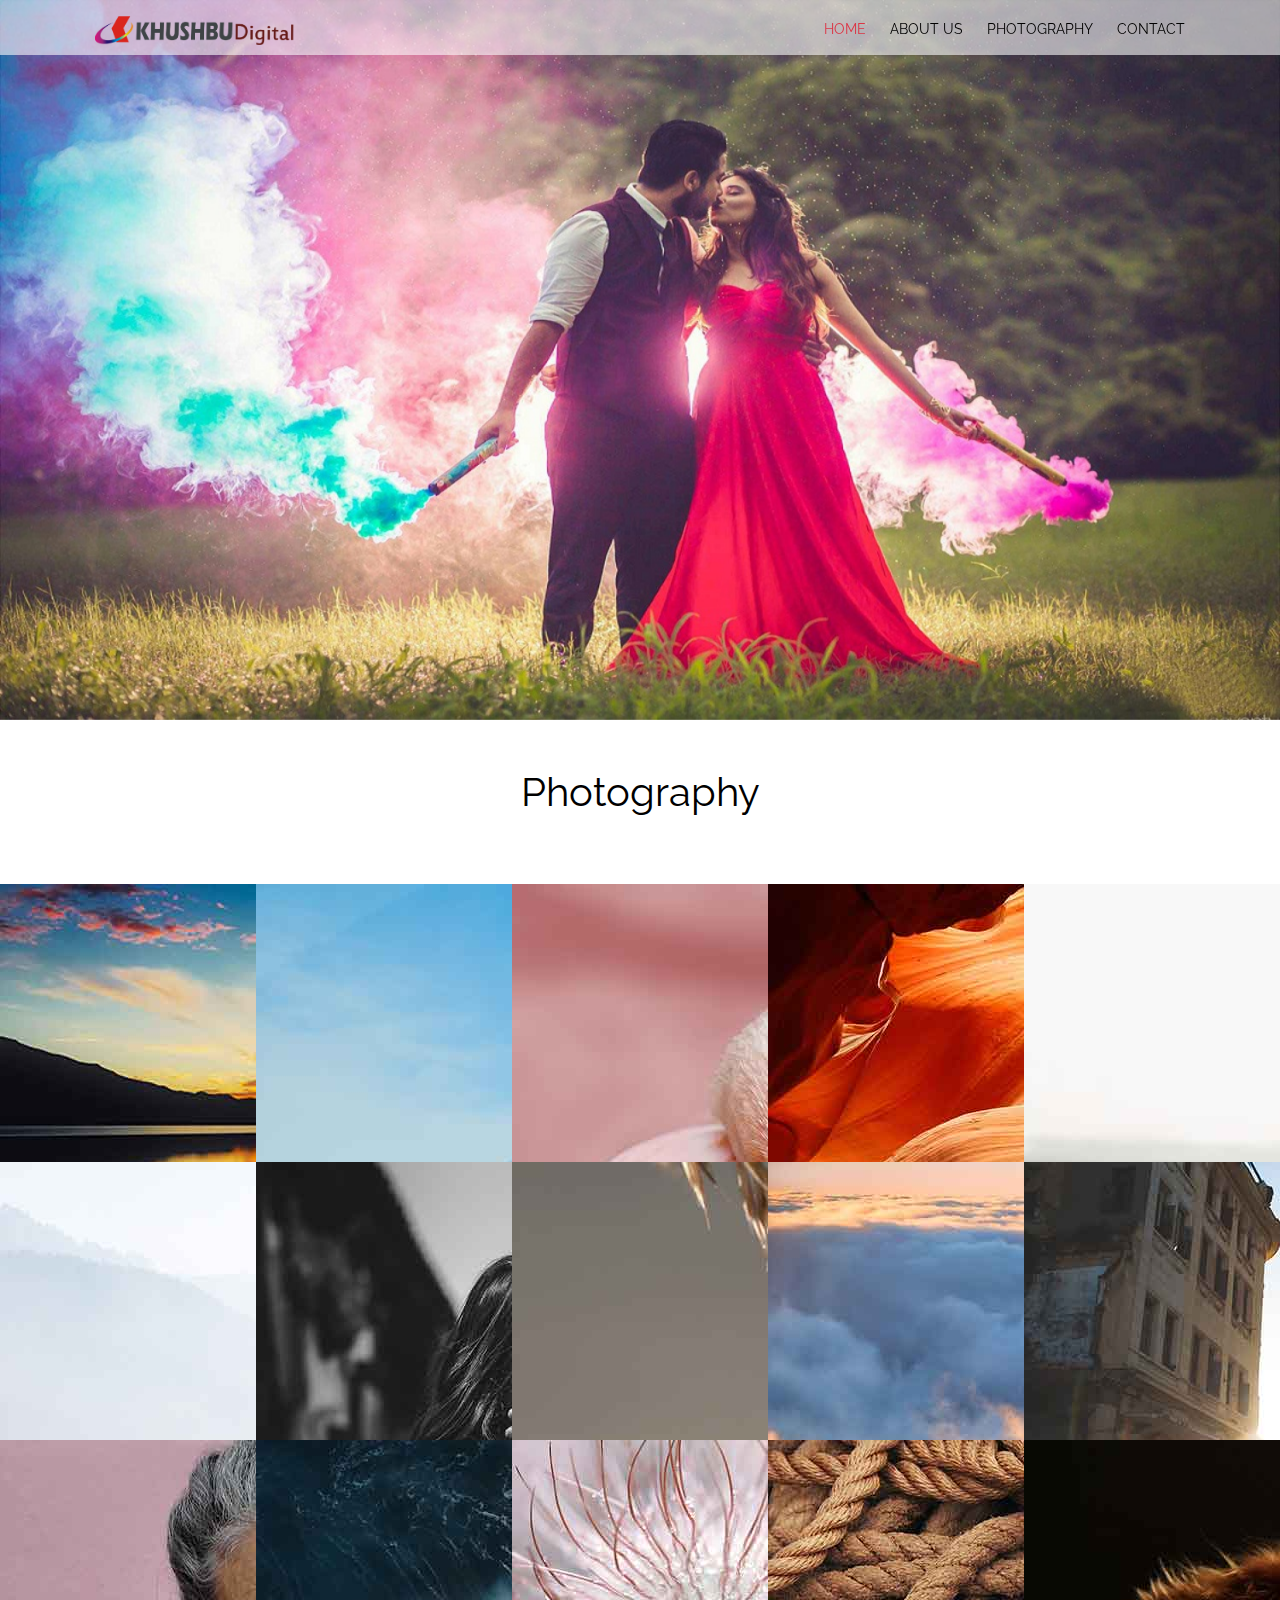
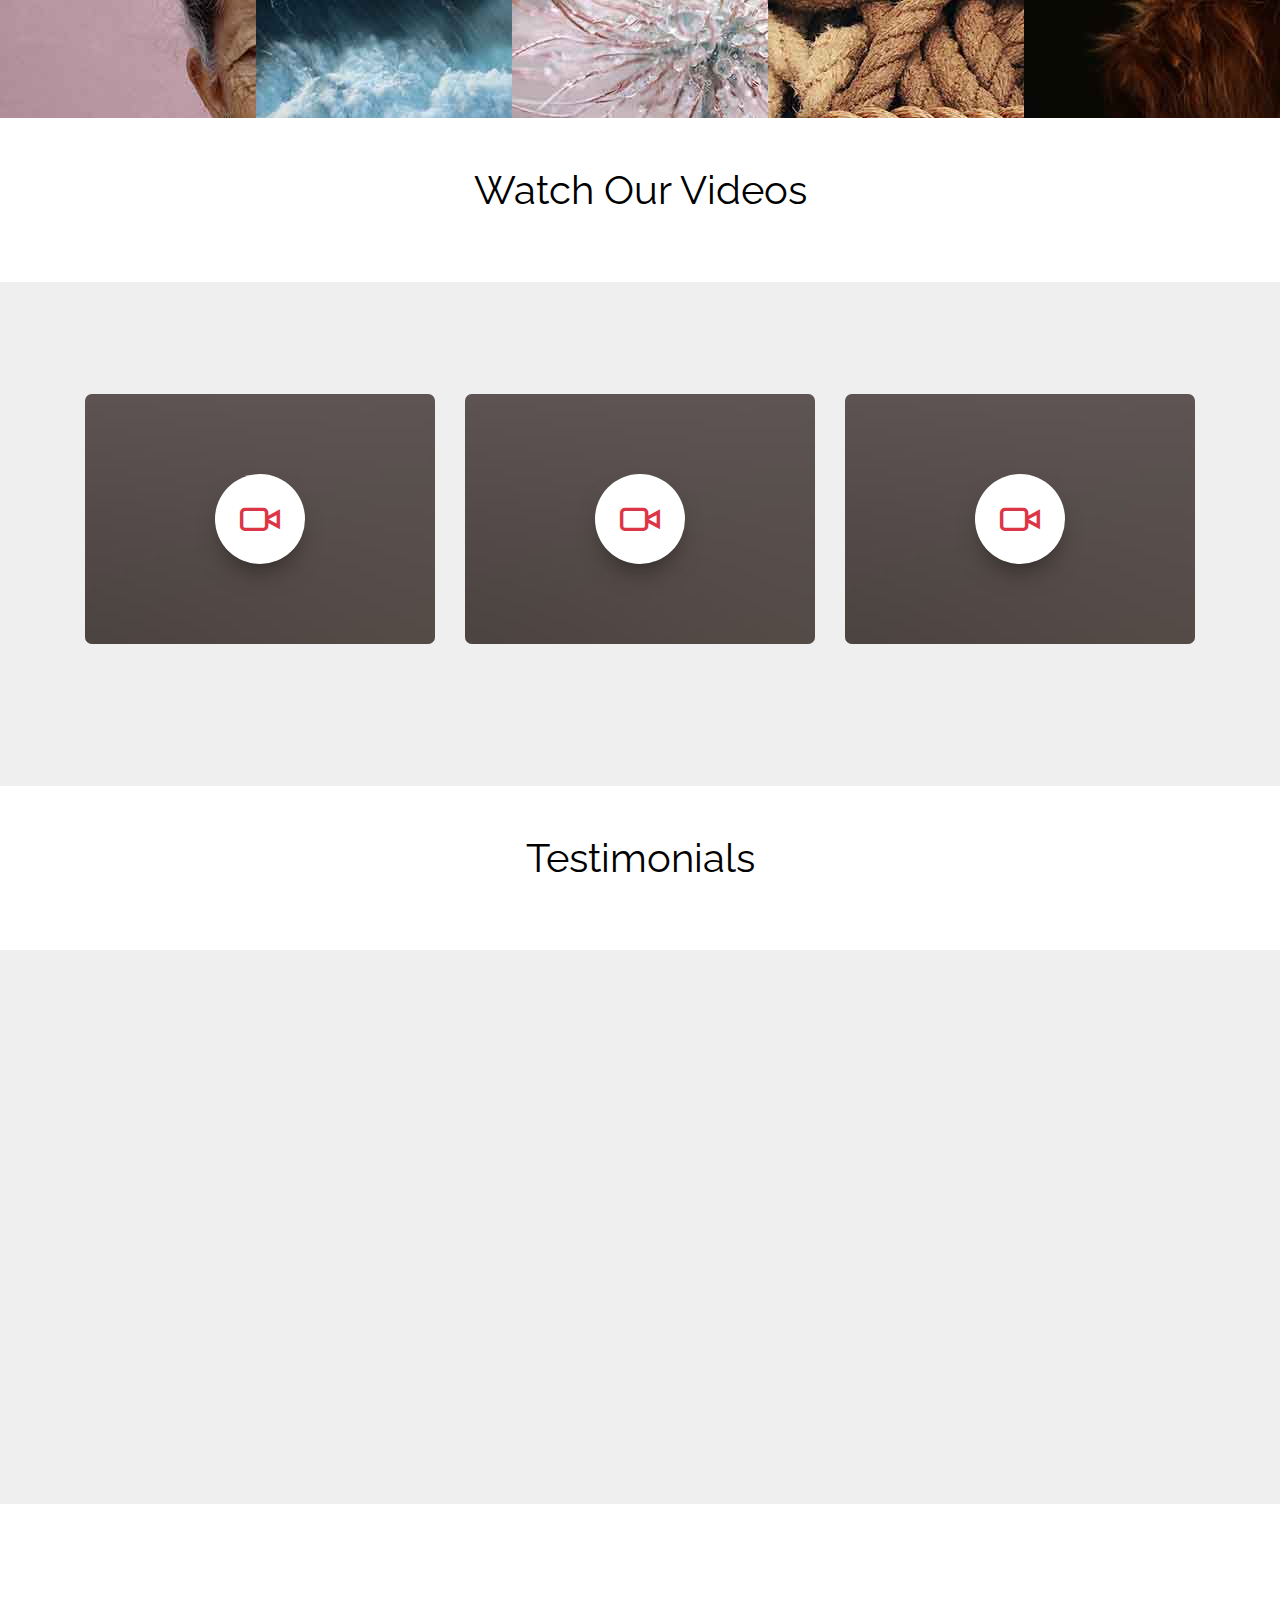
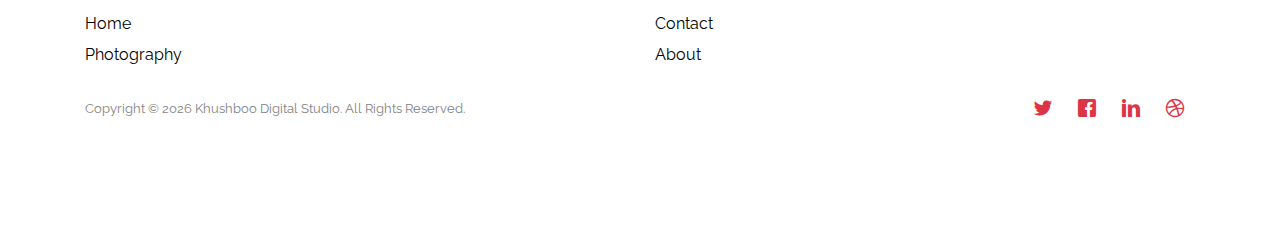
==== commit 5537040b: "feat:home page video behaviour." ====
--- a/index.html
+++ b/index.html
@@ -5,7 +5,7 @@
 	<meta charset="UTF-8">
 	<meta name="viewport" content="width=device-width, initial-scale=1.0">
 	<meta http-equiv="X-UA-Compatible" content="ie=edge">
-	<title>Khushboo Studio</title>
+	<title>Khushboo Digital</title>
 	<!-- <meta name="description" content="Free HTML5 Website Template by FreeHTML5.co" /> -->
 	<!-- font awesome Icons -->
 	<link rel="stylesheet" href="https://cdnjs.cloudflare.com/ajax/libs/font-awesome/4.7.0/css/font-awesome.min.css">
@@ -23,6 +23,7 @@
 	<!-- Owl Carousel  -->
 	<link rel="stylesheet" href="css/owl.carousel.min.css">
 	<link rel="stylesheet" href="css/owl.theme.default.min.css">
+	<link rel="stylesheet" href="css/swiper.min.css">
 	<link rel="stylesheet" href="css/bannerslider.css">
 	<link rel="stylesheet" href="css/owl.carousel.min.css">
 	<link rel="stylesheet" href="css/photographyslider.css">
@@ -38,11 +39,11 @@
 
 	<div id="page">
 		<!-- Header  -->
-		<nav class="gtco-nav" role="navigation">
-			<div class="gtco-container fixed-top d-flex justify-content-between">
+		<nav class="gtco-nav bg-light" role="navigation">
+			<div class="gtco-container fixed-top d-flex justify-content-between align-items-center">
 				<div id="gtco-logo">
 					<a href="index.html">
-						Khusboo Studio
+						<img src="./images/logo.png" width="200" alt="Logo">
 					</a>
 				</div>
 				<div class="menu-1">
@@ -60,23 +61,18 @@
 		<!-- Ends: Header -->
 
 		<!-- Banner Slider section  -->
-		<section class="bannerslider owl-theme">
-			<div class="bg-danger">
-				<img src="slider/slider1.jpg" class="img-fluid" alt="Slider 1">
-			</div>
-			<div class="bg-danger">
-				<img src="slider/slider2.jpg" class="img-fluid" alt="Slider 2">
-			</div>
-			<div class="bg-danger">
-				<img src="slider/slider3.jpg" class="img-fluid" alt="Slider 3">
-			</div>
-			<div class="bg-danger">
-				<img src="slider/slider1.jpg" class="img-fluid" alt="Slider 4">
-			</div>
-			<div class="bg-danger">
-				<img src="slider/slider2.jpg" class="img-fluid" alt="Slider 5">
-			</div>
-		</section>
+		<!-- <section class="bannerslider owl-theme"> -->
+		<div class="banner-ilu0 home-swiper-container">
+			<div class="swiper-wrapper">
+				<img src="slider/slider1.jpg" class="img-fluid swiper-slide w-100">
+				<img src="slider/slider3.jpg" class="img-fluid swiper-slide w-100">
+				<img src="slider/slider4.jpg" class="img-fluid swiper-slide w-100">
+				<img src="slider/slider5.jpg" class="img-fluid swiper-slide w-100">
+				<img src="slider/slider6.jpg" class="img-fluid swiper-slide w-100">
+				<img src="slider/slider7.jpg" class="img-fluid swiper-slide w-100">
+			</div>
+		</div>
+		<!-- </section> -->
 		<!-- Ends: Banner Slider section  -->
 
 		<div class="d-flex flex-column w-100 align-items-center py-5">
@@ -209,26 +205,23 @@
 			<div class="gtco-container">
 				<div class="row">
 					<div class="col-md-4">
-						<div class="gtco-video gtco-video-sm gtco-bg" style="background-image: url(images/img_1.jpg); ">
-							<a href="https://vimeo.com/channels/staffpicks/93951774" class="popup-vimeo">
-								<span class="fa fa-video-camera fa-2x"></span>
-							</a>
+						<div class="gtco-video gtco-video-sm gtco-video-bg" style="background-image: url(images/img_1.jpg); ">
+							<a href="https://vimeo.com/channels/staffpicks/93951774" class="popup-vimeo"><i
+									class="icon-video"></i></a>
 							<div class="overlay"></div>
 						</div>
 					</div>
 					<div class="col-md-4">
-						<div class="gtco-video gtco-video-sm gtco-bg" style="background-image: url(images/img_1.jpg); ">
-							<a href="https://vimeo.com/channels/staffpicks/93951774" class="popup-vimeo">
-								<span class="fa fa-video-camera fa-2x"></span>
-							</a>
+						<div class="gtco-video gtco-video-sm gtco-video-bg" style="background-image: url(images/img_1.jpg); ">
+							<a href="https://vimeo.com/channels/staffpicks/93951774" class="popup-vimeo"><i
+									class="icon-video"></i></a>
 							<div class="overlay"></div>
 						</div>
 					</div>
 					<div class="col-md-4">
-						<div class="gtco-video gtco-video-sm gtco-bg" style="background-image: url(images/img_1.jpg); ">
-							<a href="https://vimeo.com/channels/staffpicks/93951774" class="popup-vimeo">
-								<span class="fa fa-video-camera fa-2x"></span>
-							</a>
+						<div class="gtco-video gtco-video-sm gtco-video-bg" style="background-image: url(images/img_1.jpg); ">
+							<a href="https://vimeo.com/channels/staffpicks/93951774" class="popup-vimeo"><i
+									class="icon-video"></i></a>
 							<div class="overlay"></div>
 						</div>
 					</div>
@@ -313,22 +306,35 @@
 		<!-- Footer section  -->
 		<footer id="gtco-footer" role="contentinfo">
 			<div class="gtco-container">
-				<div class="row justify-content-center">
-					<ul
-						class="d-flex flex-column flex-md-row align-items-center justify-content-around gtco-footer-links">
-						<li><a href="index.html">Home</a></li>
-						<li><a href="photography.html">Photography</a></li>
-						<li><a href="contact.html">Contact</a></li>
-						<li><a href="about.html">About</a></li>
-					</ul>
-				</div>
-				<div class="row copyright justify-content-center">
-					<ul class="gtco-social-icons">
-						<li><a href="#"><i class="icon-twitter"></i></a></li>
-						<li><a href="#"><i class="icon-facebook"></i></a></li>
-						<li><a href="#"><i class="icon-linkedin"></i></a></li>
-						<li><a href="#"><i class="icon-dribbble"></i></a></li>
-					</ul>
+				<div class="row justify-content-between">
+					<div class="col-6">
+						<ul class="gtco-footer-links">
+							<li><a href="index.html">Home</a></li>
+							<li><a href="photography.html">Photography</a></li>
+						</ul>
+					</div>
+					<div class="col-6">
+						<ul class="gtco-footer-links">
+							<li><a href="contact.html">Contact</a></li>
+							<li><a href="about.html">About</a></li>
+						</ul>
+					</div>
+				</div>
+				<div class="row copyright">
+					<div class="col-md-12">
+						<p class="pull-left">
+							<small class="block">Copyright © <span id="copyrightYear"></span> Khushboo Digital Studio.
+								All Rights Reserved.</small>
+						</p>
+						<p class="pull-right">
+							<ul class="gtco-social-icons pull-right">
+								<li><a href="#"><i class="icon-twitter"></i></a></li>
+								<li><a href="#"><i class="icon-facebook"></i></a></li>
+								<li><a href="#"><i class="icon-linkedin"></i></a></li>
+								<li><a href="#"><i class="icon-dribbble"></i></a></li>
+							</ul>
+						</p>
+					</div>
 				</div>
 			</div>
 		</footer>
@@ -341,6 +347,7 @@
 
 	<!-- jQuery -->
 	<script src="js/jquery.min.js"></script>
+	<script src="js/swiper.min.js"></script>
 	<!-- jQuery Easing -->
 	<script src="js/jquery.easing.1.3.js"></script>
 	<!-- Bootstrap -->
--- a/css/bannerslider.css
+++ b/css/bannerslider.css
@@ -1,214 +1,24 @@
-/**
- * Owl Carousel v2.3.4
- * Copyright 2013-2018 David Deutsch
- * Licensed under: SEE LICENSE IN https://github.com/OwlCarousel2/OwlCarousel2/blob/master/LICENSE
- */
-
- .bannerslider, .bannerslider .owl-item {
-  -webkit-tap-highlight-color: transparent;
-  position: relative
+.home-swiper-container {
+  width: 100%;
+  height: 100%;
 }
 
-.bannerslider {
-  display: none;
-  width: 100%;
-  z-index: 1
+.swiper-slide {
+  /* height: 90vh;
+  min-height: 650px; */
+  height: 40vh;
+  min-height: 200px;
+  background-size: cover;
+  background-position: center;
 }
 
-.bannerslider .owl-stage {
-  position: relative;
-  -ms-touch-action: pan-Y;
-  touch-action: manipulation;
-  -moz-backface-visibility: hidden
-}
-
-.bannerslider .owl-stage:after {
-  content: ".";
-  display: block;
-  clear: both;
-  visibility: hidden;
-  line-height: 0;
-  height: 0
-}
-
-.bannerslider .owl-stage-outer {
-  position: relative;
-  overflow: hidden;
-  -webkit-transform: translate3d(0, 0, 0)
-}
-
-.bannerslider .owl-item, .bannerslider .owl-wrapper {
-  -webkit-backface-visibility: hidden;
-  -moz-backface-visibility: hidden;
-  -ms-backface-visibility: hidden;
-  -webkit-transform: translate3d(0, 0, 0);
-  -moz-transform: translate3d(0, 0, 0);
-  -ms-transform: translate3d(0, 0, 0)
-}
-
-.bannerslider .owl-item {
-  min-height: 1px;
-  float: left;
-  -webkit-backface-visibility: hidden;
-  -webkit-touch-callout: none
-}
-
-.bannerslider .owl-item img {
-  display: block;
-  width: 100%
-}
-.bannerslider .owl-dots{
-  bottom: 20px;
-  position: absolute;
-  width: 100%;
-}
-
-
-.bannerslider .owl-dots.disabled, .bannerslider .owl-nav.disabled {
-  display: none
-}
-
-.no-js .bannerslider, .bannerslider.owl-loaded {
-  display: block
-}
-
-.bannerslider .owl-dot, .bannerslider .owl-nav .owl-next, .bannerslider .owl-nav .owl-prev {
-  cursor: pointer;
-  -webkit-user-select: none;
-  -khtml-user-select: none;
-  -moz-user-select: none;
-  -ms-user-select: none;
-  user-select: none
-}
-
-.bannerslider .owl-nav button.owl-next, .bannerslider .owl-nav button.owl-prev, .bannerslider button.owl-dot {
-  background: 0 0;
-  color: inherit;
-  border: none;
-  padding: 0!important;
-  font: inherit
-}
-
-.bannerslider.owl-loading {
-  opacity: 0;
-  display: block
-}
-
-.bannerslider.owl-hidden {
-  opacity: 0
-}
-
-.bannerslider.owl-refresh .owl-item {
-  visibility: hidden
-}
-
-.bannerslider.owl-drag .owl-item {
-  -ms-touch-action: pan-y;
-  touch-action: pan-y;
-  -webkit-user-select: none;
-  -moz-user-select: none;
-  -ms-user-select: none;
-  user-select: none
-}
-
-.bannerslider.owl-grab {
-  cursor: move;
-  cursor: grab
-}
-
-.bannerslider.owl-rtl {
-  direction: rtl
-}
-
-.bannerslider.owl-rtl .owl-item {
-  float: right
-}
-
-.bannerslider .animated {
-  animation-duration: 1s;
-  animation-fill-mode: both
-}
-
-.bannerslider .owl-animated-in {
-  z-index: 0
-}
-
-.bannerslider .owl-animated-out {
-  z-index: 1
-}
-
-.bannerslider .fadeOut {
-  animation-name: fadeOut
-}
-
-@keyframes fadeOut {
-  0% {
-      opacity: 1
+@media screen and (min-width: 768px) {
+  .swiper-slide {
+    width: 100%;
+    max-width: 100%;
+    height: 80vh;
+    min-height: 650px;
+    /* background-size: contain; */
+    /* background-position: center; */
   }
-  100% {
-      opacity: 0
-  }
-}
-
-.owl-height {
-  transition: height .5s ease-in-out
-}
-
-.bannerslider .owl-item .owl-lazy {
-  opacity: 0;
-  transition: opacity .4s ease
-}
-
-.bannerslider .owl-item .owl-lazy:not([src]), .bannerslider .owl-item .owl-lazy[src^=""] {
-  max-height: 0
-}
-
-.bannerslider .owl-item img.owl-lazy {
-  transform-style: preserve-3d
-}
-
-.bannerslider .owl-video-wrapper {
-  position: relative;
-  height: 100%;
-  background: #000
-}
-
-.bannerslider .owl-video-play-icon {
-  position: absolute;
-  height: 80px;
-  width: 80px;
-  left: 50%;
-  top: 50%;
-  margin-left: -40px;
-  margin-top: -40px;
-  background: url(owl.video.play.png) no-repeat;
-  cursor: pointer;
-  z-index: 1;
-  -webkit-backface-visibility: hidden;
-  transition: transform .1s ease
-}
-
-.bannerslider .owl-video-play-icon:hover {
-  -ms-transform: scale(1.3, 1.3);
-  transform: scale(1.3, 1.3)
-}
-
-.bannerslider .owl-video-playing .owl-video-play-icon, .bannerslider .owl-video-playing .owl-video-tn {
-  display: none
-}
-
-.bannerslider .owl-video-tn {
-  opacity: 0;
-  height: 100%;
-  background-position: center center;
-  background-repeat: no-repeat;
-  background-size: contain;
-  transition: opacity .4s ease
-}
-
-.bannerslider .owl-video-frame {
-  position: relative;
-  z-index: 1;
-  height: 100%;
-  width: 100%
 }--- a/css/style.min.css
+++ b/css/style.min.css
@@ -1,2 +1,2 @@
-@font-face{font-family:"icomoon";src:url("../fonts/icomoon/icomoon.eot?srf3rx");src:url("../fonts/icomoon/icomoon.eot?srf3rx#iefix") format("embedded-opentype"),url("../fonts/icomoon/icomoon.ttf?srf3rx") format("truetype"),url("../fonts/icomoon/icomoon.woff?srf3rx") format("woff"),url("../fonts/icomoon/icomoon.svg?srf3rx#icomoon") format("svg");font-weight:normal;font-style:normal}.section-title{margin:0}.section-title-border{content:" ";width:100px;background-color:red;height:4px;margin-top:10px}body{font-family:"Raleway",Arial,sans-serif;font-weight:400;font-size:16px;line-height:1.7;color:#828282;background:#fff}#page{position:relative;overflow-x:hidden;width:100%;height:100%;-webkit-transition:0.5s;transition:0.5s}.offcanvas #page{overflow:hidden;position:absolute}.offcanvas #page:after{-webkit-transition:2s;transition:2s;position:absolute;top:0;right:0;bottom:0;left:0;z-index:101;background:rgba(0,0,0,0.7);content:""}a{color:#e9262a;-webkit-transition:0.5s;transition:0.5s}a:hover,a:active,a:focus{color:#e9262a;outline:none;text-decoration:none}p{margin-bottom:20px}h1,h2,h3,h4,h5,h6,figure{color:#000;font-family:"Raleway",Arial,sans-serif;font-weight:400;margin:0 0 20px 0}::-webkit-selection{color:#fff;background:#e9262a}::-moz-selection{color:#fff;background:#e9262a}::selection{color:#fff;background:#e9262a}.gtco-container{max-width:1140px;position:relative;margin:0 auto;padding-left:15px;padding-right:15px}.gtco-nav{position:fixed;top:0;background-color:rgba(255,255,255,0.59);margin:0;padding:0;width:100%;padding:10px 0;z-index:1003}@media screen and (max-width: 768px){.gtco-nav{padding:20px 0}}.gtco-nav #gtco-logo{font-size:20px;margin:0;padding:0;text-transform:uppercase;font-weight:bold}.gtco-nav a{padding:5px 10px;color:#dc3545}@media screen and (max-width: 768px){.gtco-nav .menu-1,.gtco-nav .menu-2{display:none}}.gtco-nav ul{padding:0;margin:2px 0 0 0}.gtco-nav ul li{padding:0;margin:0;list-style:none;display:inline}.gtco-nav ul li a{font-size:14px;padding:30px 10px;text-transform:uppercase;color:#000;font-weight:600;-webkit-transition:0.5s;transition:0.5s}.gtco-nav ul li a:hover,.gtco-nav ul li a:focus{color:#dc3545}.gtco-nav ul li.has-dropdown{position:relative}.gtco-nav ul li.has-dropdown .dropdown{width:130px;-webkit-box-shadow:0px 14px 33px -9px rgba(0,0,0,0.75);box-shadow:0px 14px 33px -9px rgba(0,0,0,0.75);z-index:1002;visibility:hidden;opacity:0;position:absolute;top:40px;left:0;text-align:left;background:#fff;padding:20px;border-radius:4px;-webkit-transition:0s;transition:0s}.gtco-nav ul li.has-dropdown .dropdown:before{bottom:100%;left:40px;border:solid transparent;content:" ";height:0;width:0;position:absolute;pointer-events:none;border-bottom-color:#fff;border-width:8px;margin-left:-8px}.gtco-nav ul li.has-dropdown .dropdown li{display:block;margin-bottom:7px}.gtco-nav ul li.has-dropdown .dropdown li:last-child{margin-bottom:0}.gtco-nav ul li.has-dropdown .dropdown li a{padding:2px 0;display:block;color:#999;line-height:1.2;text-transform:none;font-size:15px}.gtco-nav ul li.has-dropdown .dropdown li a:hover{color:#000}.gtco-nav ul li.has-dropdown:hover a,.gtco-nav ul li.has-dropdown:focus a{color:#dc3545}.gtco-nav ul li.btn-cta a{color:#e9262a}.gtco-nav ul li.btn-cta a span{background:#fff;padding:4px 20px;display:-moz-inline-stack;display:inline-block;zoom:1;*display:inline;-webkit-transition:0.3s;transition:0.3s;border-radius:100px}.gtco-nav ul li.btn-cta a:hover span{-webkit-box-shadow:0px 14px 20px -9px rgba(0,0,0,0.75);box-shadow:0px 14px 20px -9px rgba(0,0,0,0.75)}.gtco-nav ul li.active>a{color:#dc3545}#gtco-header{background:url(../images/banner.jpg);padding:100px 0 0 0;color:#fff}#gtco-header,#gtco-counter,.gtco-bg{background-size:contain;background-position:top center;background-repeat:no-repeat;position:relative}.gtco-bg{background-position:center center;width:100%;float:left;position:relative}.gtco-video{height:450px;overflow:hidden;border-radius:7px}@media screen and (max-width: 768px){.gtco-video{margin-bottom:30px}}.gtco-video.gtco-video-sm{height:250px}.gtco-video a{z-index:1001;position:absolute;top:50%;left:50%;margin-top:-45px;margin-left:-45px;width:90px;height:90px;display:-webkit-box;display:-ms-flexbox;display:flex;-webkit-box-align:center;-ms-flex-align:center;align-items:center;-webkit-box-pack:center;-ms-flex-pack:center;justify-content:center;text-align:center;background:#e9e9e9;-webkit-box-shadow:0px 14px 30px -15px rgba(0,0,0,0.75);box-shadow:0px 14px 30px -15px rgba(0,0,0,0.75);border-radius:50%}.gtco-video a i{text-align:center;display:table-cell;vertical-align:middle;font-size:40px}.gtco-video .overlay{position:absolute;top:0;left:0;right:0;bottom:0;background:rgba(0,0,0,0.5);-webkit-transition:0.5s;transition:0.5s}.gtco-video:hover .overlay{background:rgba(0,0,0,0.7)}.gtco-video:hover a{position:relative;-webkit-transform:scale(1.2);transform:scale(1.2)}.gtco-cover{height:900px;background-size:cover;background-position:top center;background-repeat:no-repeat;position:relative;float:left;width:100%}.gtco-cover a{color:rgba(255,255,255,0.7);border-bottom:1px solid rgba(255,255,255,0.2)}.gtco-cover a:hover{color:#fff;border-bottom:1px solid #fff}.gtco-cover .overlay{z-index:1;position:absolute;bottom:0;top:0;left:0;right:0;background:rgba(0,0,0,0.4)}.gtco-cover>.gtco-container{position:relative;z-index:10}@media screen and (max-width: 768px){.gtco-cover{height:600px}}.gtco-cover .display-t,.gtco-cover .display-tc{height:900px;display:table;width:100%}@media screen and (max-width: 768px){.gtco-cover .display-t,.gtco-cover .display-tc{height:600px}}.gtco-cover.gtco-cover-sm{height:600px}@media screen and (max-width: 768px){.gtco-cover.gtco-cover-sm{height:400px}}.gtco-cover.gtco-cover-sm .display-t,.gtco-cover.gtco-cover-sm .display-tc{height:600px;display:table;width:100%}@media screen and (max-width: 768px){.gtco-cover.gtco-cover-sm .display-t,.gtco-cover.gtco-cover-sm .display-tc{height:400px}}#gtco-counter{height:500px}#gtco-counter .display-t,#gtco-counter .display-tc{height:500px;display:table;width:100%}@media screen and (max-width: 768px){#gtco-counter{height:inherit;padding:7em 0}#gtco-counter .display-t,#gtco-counter .display-tc{height:inherit}}.gtco-staff{text-align:center;margin-bottom:30px}.gtco-staff img{width:100px;margin-bottom:20px;border-radius:50%}.gtco-staff h3{font-size:24px;margin-bottom:5px}.gtco-staff p{margin-bottom:30px}.gtco-staff .role{color:#bfbfbf;margin-bottom:30px;font-weight:normal;display:block}.gtco-social-icons{margin:0;padding:0}.gtco-social-icons li{margin:0;padding:0;list-style:none;display:-moz-inline-stack;display:inline-block;zoom:1;*display:inline}.gtco-social-icons li a{display:-moz-inline-stack;display:inline-block;zoom:1;*display:inline;color:#e9262a;padding-left:10px;padding-right:10px}.gtco-social-icons li a i{font-size:20px}.gtco-contact-info{margin-bottom:30px;float:left;width:100%;position:relative}.gtco-contact-info ul{padding:0;margin:0}.gtco-contact-info ul li{padding:0 0 0 50px;margin:0 0 30px 0;list-style:none;position:relative}.gtco-contact-info ul li:before{color:#ccc;position:absolute;left:0;top:0.05em;font-family:"icomoon";speak:none;font-style:normal;font-weight:normal;font-variant:normal;text-transform:none;line-height:1;-webkit-font-smoothing:antialiased;-moz-osx-font-smoothing:grayscale}.gtco-contact-info ul li.address:before{font-size:30px;content:"\e9d1"}.gtco-contact-info ul li.phone:before{font-size:23px;content:"\e9f4"}.gtco-contact-info ul li.email:before{font-size:23px;content:"\e9da"}.gtco-contact-info ul li.url:before{font-size:23px;content:"\e9af"}form label{font-weight:normal !important}#gtco-header .display-tc,#gtco-counter .display-tc,.gtco-cover .display-tc{display:table-cell !important;vertical-align:middle}#gtco-header .display-tc h1,#gtco-header .display-tc h2,#gtco-counter .display-tc h1,#gtco-counter .display-tc h2,.gtco-cover .display-tc h1,.gtco-cover .display-tc h2{margin:0;padding:0;color:#fff;text-transform:uppercase}#gtco-header .display-tc h1,#gtco-counter .display-tc h1,.gtco-cover .display-tc h1{margin-bottom:0px;font-size:70px;line-height:1.5}@media screen and (max-width: 768px){#gtco-header .display-tc h1,#gtco-counter .display-tc h1,.gtco-cover .display-tc h1{font-size:40px}}#gtco-header .display-tc h2,#gtco-counter .display-tc h2,.gtco-cover .display-tc h2{font-size:20px;line-height:1.5;margin-bottom:30px}#gtco-counter{text-align:center}#gtco-counter .counter{font-size:50px;margin-bottom:10px;color:#fff;font-weight:100;display:block}#gtco-counter .counter-label{margin-bottom:0;text-transform:uppercase;color:rgba(255,255,255,0.5);letter-spacing:0.1em}@media screen and (max-width: 768px){#gtco-counter .feature-center{margin-bottom:50px}}#gtco-counter .icon{width:70px;height:70px;text-align:center;margin-bottom:20px;background:none !important}#gtco-counter .icon i{height:70px}#gtco-counter .icon i:before{display:block;text-align:center;margin-left:3px}#gtco-features,#gtco-features-2,#gtco-testimonial,#gtco-services,#gtco-subscribe,#gtco-footer,.gtco-section{padding:3em 0;clear:both}@media screen and (max-width: 768px){#gtco-features,#gtco-features-2,#gtco-testimonial,#gtco-services,#gtco-subscribe,#gtco-footer,.gtco-section{padding:3em 0}}#gtco-features-2{background:#efefef;position:relative;float:left;width:100%}.feature-center{text-align:center;padding-left:20px;padding-right:20px;float:left;width:100%;margin-bottom:40px}@media screen and (max-width: 768px){.feature-center{margin-bottom:50px}}.feature-center .icon{width:90px;height:90px;background:#efefef;display:table;text-align:center;margin:0 auto 30px auto;border-radius:50%}.feature-center .icon i{display:table-cell;vertical-align:middle;height:90px;font-size:40px;line-height:40px;color:#e9262a}.feature-center p,.feature-center h3{margin-bottom:30px}.feature-center h3{text-transform:uppercase;font-size:18px;color:#5d5d5d}.feature-left{float:left;width:100%;margin-bottom:30px;position:relative}.feature-left:last-child{margin-bottom:0}.feature-left .icon{float:left;margin-right:5%;display:table;text-align:center}@media screen and (max-width: 768px){.feature-left .icon{margin-right:5%}}.feature-left .icon i{display:table-cell;vertical-align:middle;font-size:30px;color:#e9262a}.feature-left .feature-copy{float:left;width:80%}@media screen and (max-width: 768px){.feature-left .feature-copy{width:70%;float:left}}.feature-left .feature-copy h3{text-transform:uppercase;font-size:18px;color:#5d5d5d;margin-bottom:10px}.gtco-heading{margin-bottom:5em}.gtco-heading.gtco-heading-sm{margin-bottom:2em}.gtco-heading h2{font-size:36px;margin-bottom:10px;line-height:1.5;font-weight:bold;color:#000}.gtco-heading p{font-size:18px;line-height:1.5;color:#828282}#gtco-testimonial{background:#efefef}#gtco-testimonial .testimony-slide{text-align:center}#gtco-testimonial .testimony-slide span{text-transform:uppercase;letter-spacing:2px;font-weight:700;display:block}#gtco-testimonial .testimony-slide figure{margin-bottom:10px;display:-moz-inline-stack;display:inline-block;zoom:1;*display:inline}#gtco-testimonial .testimony-slide figure img{border-radius:50%}#gtco-testimonial .testimony-slide blockquote{border:none;margin:30px auto;width:50%;position:relative;padding:0}@media screen and (max-width: 992px){#gtco-testimonial .testimony-slide blockquote{width:100%}}#gtco-testimonial .arrow-thumb{position:absolute;top:40%;display:block;width:100%}#gtco-testimonial .arrow-thumb a{font-size:32px;color:#dadada}#gtco-testimonial .arrow-thumb a:hover,#gtco-testimonial .arrow-thumb a:focus,#gtco-testimonial .arrow-thumb a:active{text-decoration:none}.gtco-tabs .gtco-tab-nav{clear:both;margin:0 0 3em 0;padding:3px;float:left;width:100%;background:#f2f2f2;border-radius:4px}.gtco-tabs .gtco-tab-nav li{float:left;margin:0;padding:0;width:25%;text-align:center;list-style:none;display:-moz-inline-stack;display:inline-block;zoom:1;*display:inline}.gtco-tabs .gtco-tab-nav li .icon{font-size:30px}.gtco-tabs .gtco-tab-nav li a{padding:20px;width:100%;float:left;border-radius:4px;color:#b3b3b3}.gtco-tabs .gtco-tab-nav li a:hover{color:#4d4d4d}.gtco-tabs .gtco-tab-nav li.active a{background:#fff;color:#e9262a}.gtco-tabs .gtco-tab-content-wrap{clear:both;position:relative;top:70px}.gtco-tabs .gtco-tab-content-wrap .tab-content{position:absolute;top:0;left:0;width:100%;opacity:0;visibility:hidden}.gtco-tabs .gtco-tab-content-wrap .tab-content.active{opacity:1;visibility:visible}.gtco-tabs .icon-xlg{font-size:400px;margin-bottom:30px;text-align:center}@media screen and (max-width: 768px){.gtco-tabs .icon-xlg{font-size:300px}}@media screen and (max-width: 480px){.gtco-tabs .icon-xlg{font-size:200px}}.gtco-tabs .icon-xlg i{color:#e9262a}#gtco-subscribe{background:#333}#gtco-subscribe .gtco-heading h2{color:#fff}#gtco-subscribe .form-control{background:rgba(255,255,255,0.2);color:#fff;font-size:16px !important;width:100%;border:2px solid transparent !important;-webkit-transition:0.5s;transition:0.5s}#gtco-subscribe .form-control:focus{background:transparent;border:2px solid rgba(255,255,255,0.8) !important}#gtco-subscribe .form-control::-webkit-input-placeholder{color:#fff}#gtco-subscribe .form-control:-moz-placeholder{color:#fff}#gtco-subscribe .form-control::-moz-placeholder{color:#fff}#gtco-subscribe .form-control:-ms-input-placeholder{color:#fff}#gtco-subscribe .btn{height:54px;border:none !important;background:#e9262a;color:#fff;font-size:16px;text-transform:uppercase;font-weight:400;padding-left:50px;padding-right:50px}#gtco-subscribe .form-inline .form-group{width:100% !important;margin-bottom:10px}#gtco-subscribe .form-inline .form-group .form-control{width:100%}#gtco-subscribe .gtco-heading{margin-bottom:30px}#gtco-subscribe .gtco-heading h2{margin-bottom:0}#gtco-footer .gtco-footer-links{padding:0;margin:0 0 20px 0;float:left;width:100%}#gtco-footer .gtco-footer-links li{padding:0;margin:0 0 15px 0;list-style:none;line-height:1}#gtco-footer .gtco-footer-links li a{color:#000;text-decoration:none;font-weight:bold}#gtco-footer .gtco-footer-links li a:hover{text-decoration:underline}#gtco-footer .gtco-widget{margin-bottom:30px}#gtco-footer .gtco-widget h3{margin-bottom:15px;font-weight:bold;font-size:15px;letter-spacing:2px;text-transform:uppercase}@media screen and (max-width: 768px){#gtco-footer .copyright .pull-left,#gtco-footer .copyright .pull-right{float:none !important;text-align:center}}#gtco-footer .copyright .block{display:block}.owl-carousel .owl-controls .owl-dot span{background:#e6e6e6}.owl-carousel .owl-controls .owl-dot span:hover,.owl-carousel .owl-controls .owl-dot span:focus{background:#ccc}.owl-carousel .owl-controls .owl-dot:hover span,.owl-carousel .owl-controls .owl-dot:focus span{background:#ccc}.owl-carousel .owl-controls .owl-dot.active span{background:transparent;border:2px solid #e9262a}#gtco-offcanvas{position:absolute;z-index:1901;width:270px;background:#000;top:0;right:0;top:0;bottom:0;padding:45px 40px 40px 40px;overflow-y:auto;-webkit-transform:translateX(270px);transform:translateX(270px);-webkit-transition:0.5s;transition:0.5s}.offcanvas #gtco-offcanvas{-webkit-transform:translateX(0px);transform:translateX(0px)}#gtco-offcanvas a{color:#dc3545;font-weight:bold}#gtco-offcanvas a:hover{color:rgba(255,255,255,0.8)}#gtco-offcanvas ul{padding:0;margin:0}#gtco-offcanvas ul li{padding:0;margin:0;margin-bottom:10px;list-style:none}#gtco-offcanvas ul li>ul{padding-left:20px;display:none}#gtco-offcanvas ul li.offcanvas-has-dropdown>a{display:block;position:relative}#gtco-offcanvas ul li.offcanvas-has-dropdown.active a:after{-webkit-transform:rotate(-180deg);transform:rotate(-180deg)}.uppercase{font-size:14px;color:#000;margin-bottom:10px;font-weight:700;text-transform:uppercase}.gototop{position:fixed;bottom:20px;right:20px;z-index:999;opacity:0;visibility:hidden;-webkit-transition:0.5s;transition:0.5s}.gototop.active{opacity:1;visibility:visible}.gototop a{width:50px;height:50px;display:table;background:#dc3545;color:#fff;text-align:center;border-radius:4px}.gototop a i{height:50px;display:table-cell;vertical-align:middle}.gototop a:hover,.gototop a:active,.gototop a:focus{text-decoration:none;outline:none}.gtco-nav-toggle{width:25px;height:25px;cursor:pointer;text-decoration:none}.gtco-nav-toggle.active i::before,.gtco-nav-toggle.active i::after{background:#dc3545}.gtco-nav-toggle:hover,.gtco-nav-toggle:focus,.gtco-nav-toggle:active{outline:none;border-bottom:none !important}.gtco-nav-toggle i{position:relative;display:inline-block;width:25px;height:2px;color:#252525;font:bold 14px/0.4 Helvetica;text-transform:uppercase;text-indent:-55px;background:#252525;-webkit-transition:all 0.2s ease-out;transition:all 0.2s ease-out}.gtco-nav-toggle i::before,.gtco-nav-toggle i::after{content:"";width:25px;height:2px;background:#252525;position:absolute;left:0;-webkit-transition:all 0.2s ease-out;transition:all 0.2s ease-out}.gtco-nav-toggle.gtco-nav-white>i{color:#dc3545;background:#dc3545}.gtco-nav-toggle.gtco-nav-white>i::before,.gtco-nav-toggle.gtco-nav-white>i::after{background:#dc3545}.gtco-nav-toggle i::before{top:-7px}.gtco-nav-toggle i::after{bottom:-7px}.gtco-nav-toggle:hover i::before{top:-10px}.gtco-nav-toggle:hover i::after{bottom:-10px}.gtco-nav-toggle.active i{background:transparent}.gtco-nav-toggle.active i::before{top:0;-webkit-transform:rotateZ(45deg);transform:rotateZ(45deg)}.gtco-nav-toggle.active i::after{bottom:0;-webkit-transform:rotateZ(-45deg);transform:rotateZ(-45deg)}.gtco-nav-toggle{position:fixed;right:0px;top:10px;z-index:21;padding:6px 0 0 0;display:block;margin:0 auto;display:none;height:44px;width:44px;z-index:2001;border-bottom:none !important}@media screen and (max-width: 768px){.gtco-nav-toggle{display:block}}.btn{margin-right:4px;margin-bottom:4px;font-family:"Raleway",Arial,sans-serif;font-size:16px;font-weight:400;border-radius:4px;-webkit-transition:0.5s;transition:0.5s;padding:8px 30px}.btn.btn-md{padding:8px 20px !important}.btn.btn-lg{padding:18px 36px !important}.btn:hover,.btn:active,.btn:focus{-webkit-box-shadow:none !important;box-shadow:none !important;outline:none !important}.btn-primary{background:#e9262a;color:#fff;border:2px solid #e9262a !important}.btn-primary:hover,.btn-primary:focus,.btn-primary:active{background:#eb3d41 !important;border-color:#eb3d41 !important}.btn-primary.btn-outline{background:transparent;color:#e9262a;border:2px solid #e9262a}.btn-primary.btn-outline:hover,.btn-primary.btn-outline:focus,.btn-primary.btn-outline:active{background:#e9262a;color:#fff}.btn-success{background:#5cb85c;color:#fff;border:2px solid #5cb85c}.btn-success:hover,.btn-success:focus,.btn-success:active{background:#4cae4c !important;border-color:#4cae4c !important}.btn-success.btn-outline{background:transparent;color:#5cb85c;border:2px solid #5cb85c}.btn-success.btn-outline:hover,.btn-success.btn-outline:focus,.btn-success.btn-outline:active{background:#5cb85c;color:#fff}.btn-info{background:#5bc0de;color:#fff;border:2px solid #5bc0de}.btn-info:hover,.btn-info:focus,.btn-info:active{background:#46b8da !important;border-color:#46b8da !important}.btn-info.btn-outline{background:transparent;color:#5bc0de;border:2px solid #5bc0de}.btn-info.btn-outline:hover,.btn-info.btn-outline:focus,.btn-info.btn-outline:active{background:#5bc0de;color:#fff}.btn-warning{background:#f0ad4e;color:#fff;border:2px solid #f0ad4e}.btn-warning:hover,.btn-warning:focus,.btn-warning:active{background:#eea236 !important;border-color:#eea236 !important}.btn-warning.btn-outline{background:transparent;color:#f0ad4e;border:2px solid #f0ad4e}.btn-warning.btn-outline:hover,.btn-warning.btn-outline:focus,.btn-warning.btn-outline:active{background:#f0ad4e;color:#fff}.btn-danger{background:#d9534f;color:#fff;border:2px solid #d9534f}.btn-danger:hover,.btn-danger:focus,.btn-danger:active{background:#d43f3a !important;border-color:#d43f3a !important}.btn-danger.btn-outline{background:transparent;color:#d9534f;border:2px solid #d9534f}.btn-danger.btn-outline:hover,.btn-danger.btn-outline:focus,.btn-danger.btn-outline:active{background:#d9534f;color:#fff}.btn-white{background:#d9534f;color:#fff;border:2px solid #d9534f}.btn-white:hover,.btn-white:focus,.btn-white:active{color:#000;background:#f2f2f2 !important;border-color:#f2f2f2 !important}.btn-white.btn-outline{color:#fff;border:2px solid #fff}.btn-white.btn-outline:hover,.btn-white.btn-outline:focus,.btn-white.btn-outline:active{background:#fff;color:#000;border:2px solid #fff}.btn-outline{background:none;border:2px solid gray;font-size:16px;-webkit-transition:0.3s;transition:0.3s}.btn-outline:hover,.btn-outline:focus,.btn-outline:active{-webkit-box-shadow:none;box-shadow:none}.btn.with-arrow{position:relative;-webkit-transition:0.3s;transition:0.3s}.btn.with-arrow i{visibility:hidden;opacity:0;position:absolute;right:0px;top:50%;margin-top:-8px;-webkit-transition:0.2s;transition:0.2s}.btn.with-arrow:hover{padding-right:50px}.btn.with-arrow:hover i{color:#fff;right:18px;visibility:visible;opacity:1}.form-control{-webkit-box-shadow:none;box-shadow:none;background:transparent;border:2px solid rgba(0,0,0,0.1);height:54px;font-size:18px;font-weight:300}.form-control:active,.form-control:focus{outline:none;-webkit-box-shadow:none;box-shadow:none;border-color:#e9262a}.row-pb-md{padding-bottom:4em !important}.row-pb-sm{padding-bottom:2em !important}.gtco-loader{position:fixed;left:0px;top:0px;width:100%;height:100%;z-index:9999;background:url(../images/loader.gif) center no-repeat #fff}.js .animate-box{opacity:0}
+@font-face{font-family:"icomoon";src:url("../fonts/icomoon/icomoon.eot?srf3rx");src:url("../fonts/icomoon/icomoon.eot?srf3rx#iefix") format("embedded-opentype"),url("../fonts/icomoon/icomoon.ttf?srf3rx") format("truetype"),url("../fonts/icomoon/icomoon.woff?srf3rx") format("woff"),url("../fonts/icomoon/icomoon.svg?srf3rx#icomoon") format("svg");font-weight:normal;font-style:normal}body{font-family:"Raleway",Arial,sans-serif;font-weight:400;font-size:16px;line-height:1.7;color:#828282;background:#fff}#page{position:relative;overflow-x:hidden;width:100%;height:100%;-webkit-transition:0.5s;transition:0.5s}.offcanvas #page{overflow:hidden;position:absolute}.offcanvas #page:after{-webkit-transition:2s;transition:2s;position:absolute;top:0;right:0;bottom:0;left:0;z-index:101;background:rgba(0,0,0,0.7);content:""}a{color:#f85a16;-webkit-transition:0.5s;transition:0.5s}a:hover,a:active,a:focus{color:#f85a16;outline:none;text-decoration:none}p{margin-bottom:20px}h1,h2,h3,h4,h5,h6,figure{color:#000;font-family:"Raleway",Arial,sans-serif;font-weight:400;margin:0 0 20px 0}::-webkit-selection{color:#fff;background:#f85a16}::-moz-selection{color:#fff;background:#f85a16}::selection{color:#fff;background:#f85a16}.gtco-container{max-width:1140px;position:relative;margin:0 auto;padding-left:15px;padding-right:15px}.bg-light{background-color:rgba(255,255,255,0.59) !important}.bg-transparent{background-color:transparent !important}.gtco-nav{position:fixed;top:0;margin:0;padding:0;width:100%;padding:10px 0;z-index:1003}@media screen and (max-width: 768px){.gtco-nav{padding:20px 0}}.gtco-nav #gtco-logo{font-size:20px;margin:0;padding:0;text-transform:uppercase;font-weight:bold}.gtco-nav a{padding:5px 10px;color:#dc3545}@media screen and (max-width: 768px){.gtco-nav .menu-1,.gtco-nav .menu-2{display:none}}.gtco-nav ul{padding:0;margin:2px 0 0 0}.gtco-nav ul li{padding:0;margin:0;list-style:none;display:inline}.gtco-nav ul li a{font-size:14px;padding:30px 10px;text-transform:uppercase;color:#000;-webkit-transition:0.5s;transition:0.5s}.gtco-nav ul li a:hover,.gtco-nav ul li a:focus{color:#dc3545}.gtco-nav ul li.has-dropdown{position:relative}.gtco-nav ul li.has-dropdown .dropdown{width:130px;-webkit-box-shadow:0px 14px 33px -9px rgba(0,0,0,0.75);box-shadow:0px 14px 33px -9px rgba(0,0,0,0.75);z-index:1002;visibility:hidden;opacity:0;position:absolute;top:40px;left:0;text-align:left;background:#fff;padding:20px;border-radius:4px;-webkit-transition:0s;transition:0s}.gtco-nav ul li.has-dropdown .dropdown:before{bottom:100%;left:40px;border:solid transparent;content:" ";height:0;width:0;position:absolute;pointer-events:none;border-bottom-color:#fff;border-width:8px;margin-left:-8px}.gtco-nav ul li.has-dropdown .dropdown li{display:block;margin-bottom:7px}.gtco-nav ul li.has-dropdown .dropdown li:last-child{margin-bottom:0}.gtco-nav ul li.has-dropdown .dropdown li a{padding:2px 0;display:block;color:#999;line-height:1.2;text-transform:none;font-size:15px}.gtco-nav ul li.has-dropdown .dropdown li a:hover{color:#000}.gtco-nav ul li.has-dropdown:hover a,.gtco-nav ul li.has-dropdown:focus a{color:#dc3545}.gtco-nav ul li.btn-cta a{color:#f85a16}.gtco-nav ul li.btn-cta a span{background:#fff;padding:4px 20px;display:-moz-inline-stack;display:inline-block;zoom:1;*display:inline;-webkit-transition:0.3s;transition:0.3s;border-radius:100px}.gtco-nav ul li.btn-cta a:hover span{-webkit-box-shadow:0px 14px 20px -9px rgba(0,0,0,0.75);box-shadow:0px 14px 20px -9px rgba(0,0,0,0.75)}.gtco-nav ul li.active>a{color:#dc3545}#gtco-header,#gtco-counter,.gtco-video-bg{background-position:center center;width:100%;float:left;position:relative}#gtco-header,#gtco-counter,.gtco-bg{background:url(../images/banner.jpg);padding:100px 0 0 0;color:#fff;background-size:contain;background-position:top center;background-repeat:no-repeat;position:relative}.gtco-video{height:450px;overflow:hidden;margin-bottom:30px;border-radius:7px}.gtco-video.gtco-video-sm{height:250px}.gtco-video a{z-index:1001;position:absolute;top:50%;left:50%;margin-top:-45px;margin-left:-45px;width:90px;height:90px;display:table;text-align:center;background:#fff;-webkit-box-shadow:0px 14px 30px -15px rgba(0,0,0,0.75);box-shadow:0px 14px 30px -15px rgba(0,0,0,0.75);border-radius:50%}.gtco-video a i{text-align:center;display:table-cell;vertical-align:middle;font-size:40px;color:#dc3545}.gtco-video .overlay{position:absolute;top:0;left:0;right:0;bottom:0;background:rgba(0,0,0,0.5);-webkit-transition:0.5s;transition:0.5s}.gtco-video:hover .overlay{background:rgba(0,0,0,0.7)}.gtco-video:hover a{position:relative;-webkit-transform:scale(1.2);transform:scale(1.2)}.gtco-cover{height:900px;background-size:cover;background-position:top center;background-repeat:no-repeat;position:relative;float:left;width:100%}.gtco-cover a{color:rgba(255,255,255,0.7);border-bottom:1px solid rgba(255,255,255,0.2)}.gtco-cover a:hover{color:#fff;border-bottom:1px solid #fff}.gtco-cover .overlay{z-index:1;position:absolute;bottom:0;top:0;left:0;right:0;background:rgba(0,0,0,0.4)}.gtco-cover>.gtco-container{position:relative;z-index:10}@media screen and (max-width: 768px){.gtco-cover{height:600px}}.gtco-cover .display-t,.gtco-cover .display-tc{height:900px;display:table;width:100%}@media screen and (max-width: 768px){.gtco-cover .display-t,.gtco-cover .display-tc{height:600px}}.gtco-cover.gtco-cover-sm{height:600px}@media screen and (max-width: 768px){.gtco-cover.gtco-cover-sm{height:400px}}.gtco-cover.gtco-cover-sm .display-t,.gtco-cover.gtco-cover-sm .display-tc{height:600px;display:table;width:100%}@media screen and (max-width: 768px){.gtco-cover.gtco-cover-sm .display-t,.gtco-cover.gtco-cover-sm .display-tc{height:400px}}#gtco-counter{height:500px}#gtco-counter .display-t,#gtco-counter .display-tc{height:500px;display:table;width:100%}@media screen and (max-width: 768px){#gtco-counter{height:inherit;padding:7em 0}#gtco-counter .display-t,#gtco-counter .display-tc{height:inherit}}.gtco-staff{text-align:center;margin-bottom:30px}.gtco-staff img{width:100px;margin-bottom:20px;border-radius:50%}.gtco-staff h3{font-size:24px;margin-bottom:5px}.gtco-staff p{margin-bottom:30px}.gtco-staff .role{color:#bfbfbf;margin-bottom:30px;font-weight:normal;display:block}.gtco-social-icons{margin:0;padding:0}.gtco-social-icons li{margin:0;padding:0;list-style:none;display:-moz-inline-stack;display:inline-block;zoom:1;*display:inline}.gtco-social-icons li a{display:-moz-inline-stack;display:inline-block;zoom:1;*display:inline;color:#f85a16;padding-left:10px;padding-right:10px}.gtco-social-icons li a i{font-size:20px;color:#dc3545}.gtco-contact-info{margin-bottom:30px;float:left;width:100%;position:relative}.gtco-contact-info ul{padding:0;margin:0}.gtco-contact-info ul li{padding:0 0 0 50px;margin:0 0 30px 0;list-style:none;position:relative}.gtco-contact-info ul li:before{color:#ccc;position:absolute;left:0;top:0.05em;font-family:"icomoon";speak:none;font-style:normal;font-weight:normal;font-variant:normal;text-transform:none;line-height:1;-webkit-font-smoothing:antialiased;-moz-osx-font-smoothing:grayscale}.gtco-contact-info ul li.address:before{font-size:30px;content:"\e9d1"}.gtco-contact-info ul li.phone:before{font-size:23px;content:"\e9f4"}.gtco-contact-info ul li.email:before{font-size:23px;content:"\e9da"}.gtco-contact-info ul li.url:before{font-size:23px;content:"\e9af"}form label{font-weight:normal !important}#gtco-header .display-tc,#gtco-counter .display-tc,.gtco-cover .display-tc{display:table-cell !important;vertical-align:middle}#gtco-header .display-tc h1,#gtco-header .display-tc h2,#gtco-counter .display-tc h1,#gtco-counter .display-tc h2,.gtco-cover .display-tc h1,.gtco-cover .display-tc h2{margin:0;padding:0;color:#fff;text-transform:uppercase}#gtco-header .display-tc h1,#gtco-counter .display-tc h1,.gtco-cover .display-tc h1{margin-bottom:0px;font-size:70px;line-height:1.5}@media screen and (max-width: 768px){#gtco-header .display-tc h1,#gtco-counter .display-tc h1,.gtco-cover .display-tc h1{font-size:40px}}#gtco-header .display-tc h2,#gtco-counter .display-tc h2,.gtco-cover .display-tc h2{font-size:20px;line-height:1.5;margin-bottom:30px}#gtco-counter{text-align:center}#gtco-counter .counter{font-size:50px;margin-bottom:10px;color:#fff;font-weight:100;display:block}#gtco-counter .counter-label{margin-bottom:0;text-transform:uppercase;color:rgba(255,255,255,0.5);letter-spacing:0.1em}@media screen and (max-width: 768px){#gtco-counter .feature-center{margin-bottom:50px}}#gtco-counter .icon{width:70px;height:70px;text-align:center;margin-bottom:20px;background:none !important}#gtco-counter .icon i{height:70px}#gtco-counter .icon i:before{display:block;text-align:center;margin-left:3px}#gtco-features,#gtco-features-2,#gtco-testimonial,#gtco-services,#gtco-subscribe,#gtco-footer,.gtco-section{padding:7em 0;clear:both}@media screen and (max-width: 768px){#gtco-features,#gtco-features-2,#gtco-testimonial,#gtco-services,#gtco-subscribe,#gtco-footer,.gtco-section{padding:3em 0}}#gtco-features-2{background:#efefef;position:relative;float:left;width:100%}.feature-center{text-align:center;padding-left:20px;padding-right:20px;float:left;width:100%;margin-bottom:40px}@media screen and (max-width: 768px){.feature-center{margin-bottom:50px}}.feature-center .icon{width:90px;height:90px;background:#efefef;display:table;text-align:center;margin:0 auto 30px auto;border-radius:50%}.feature-center .icon i{display:table-cell;vertical-align:middle;height:90px;font-size:40px;line-height:40px;color:#f85a16}.feature-center p,.feature-center h3{margin-bottom:30px}.feature-center h3{text-transform:uppercase;font-size:18px;color:#5d5d5d}.feature-left{float:left;width:100%;margin-bottom:30px;position:relative}.feature-left:last-child{margin-bottom:0}.feature-left .icon{float:left;margin-right:5%;display:table;text-align:center}@media screen and (max-width: 768px){.feature-left .icon{margin-right:5%}}.feature-left .icon i{display:table-cell;vertical-align:middle;font-size:30px;color:#f85a16}.feature-left .feature-copy{float:left;width:80%}@media screen and (max-width: 768px){.feature-left .feature-copy{width:70%;float:left}}.feature-left .feature-copy h3{text-transform:uppercase;font-size:18px;color:#5d5d5d;margin-bottom:10px}.gtco-heading{margin-bottom:5em}.gtco-heading.gtco-heading-sm{margin-bottom:2em}.gtco-heading h2{font-size:36px;margin-bottom:10px;line-height:1.5;font-weight:bold;color:#000}.gtco-heading p{font-size:18px;line-height:1.5;color:#828282}#gtco-testimonial{background:#efefef}#gtco-testimonial .testimony-slide{text-align:center}#gtco-testimonial .testimony-slide span{font-size:12px;text-transform:uppercase;letter-spacing:2px;font-weight:700;display:block}#gtco-testimonial .testimony-slide figure{margin-bottom:10px;display:-moz-inline-stack;display:inline-block;zoom:1;*display:inline}#gtco-testimonial .testimony-slide figure img{width:90px;border-radius:50%}#gtco-testimonial .testimony-slide blockquote{border:none;margin:30px auto;width:50%;position:relative;padding:0}@media screen and (max-width: 992px){#gtco-testimonial .testimony-slide blockquote{width:100%}}#gtco-testimonial .arrow-thumb{position:absolute;top:40%;display:block;width:100%}#gtco-testimonial .arrow-thumb a{font-size:32px;color:#dadada}#gtco-testimonial .arrow-thumb a:hover,#gtco-testimonial .arrow-thumb a:focus,#gtco-testimonial .arrow-thumb a:active{text-decoration:none}.gtco-tabs .gtco-tab-nav{clear:both;margin:0 0 3em 0;padding:3px;float:left;width:100%;background:#f2f2f2;border-radius:4px}.gtco-tabs .gtco-tab-nav li{float:left;margin:0;padding:0;width:25%;text-align:center;list-style:none;display:-moz-inline-stack;display:inline-block;zoom:1;*display:inline}.gtco-tabs .gtco-tab-nav li .icon{font-size:30px}.gtco-tabs .gtco-tab-nav li a{padding:20px;width:100%;float:left;border-radius:4px;color:#b3b3b3}.gtco-tabs .gtco-tab-nav li a:hover{color:#4d4d4d}.gtco-tabs .gtco-tab-nav li.active a{background:#fff;color:#f85a16}.gtco-tabs .gtco-tab-content-wrap{clear:both;position:relative;top:70px}.gtco-tabs .gtco-tab-content-wrap .tab-content{position:absolute;top:0;left:0;width:100%;opacity:0;visibility:hidden}.gtco-tabs .gtco-tab-content-wrap .tab-content.active{opacity:1;visibility:visible}.gtco-tabs .icon-xlg{font-size:400px;margin-bottom:30px;text-align:center}@media screen and (max-width: 768px){.gtco-tabs .icon-xlg{font-size:300px}}@media screen and (max-width: 480px){.gtco-tabs .icon-xlg{font-size:200px}}.gtco-tabs .icon-xlg i{color:#f85a16}#gtco-subscribe{background:#333}#gtco-subscribe .gtco-heading h2{color:#fff}#gtco-subscribe .form-control{background:rgba(255,255,255,0.2);color:#fff;font-size:16px !important;width:100%;border:2px solid transparent !important;-webkit-transition:0.5s;transition:0.5s}#gtco-subscribe .form-control:focus{background:transparent;border:2px solid rgba(255,255,255,0.8) !important}#gtco-subscribe .form-control::-webkit-input-placeholder{color:#fff}#gtco-subscribe .form-control:-moz-placeholder{color:#fff}#gtco-subscribe .form-control::-moz-placeholder{color:#fff}#gtco-subscribe .form-control:-ms-input-placeholder{color:#fff}#gtco-subscribe .btn{height:54px;border:none !important;background:#f85a16;color:#fff;font-size:16px;text-transform:uppercase;font-weight:400;padding-left:50px;padding-right:50px}#gtco-subscribe .form-inline .form-group{width:100% !important;margin-bottom:10px}#gtco-subscribe .form-inline .form-group .form-control{width:100%}#gtco-subscribe .gtco-heading{margin-bottom:30px}#gtco-subscribe .gtco-heading h2{margin-bottom:0}#gtco-footer .gtco-footer-links{padding:0;margin:0 0 20px 0;float:left;width:100%}#gtco-footer .gtco-footer-links li{padding:0;margin:0 0 15px 0;list-style:none;line-height:1}#gtco-footer .gtco-footer-links li a{color:#000;text-decoration:none}#gtco-footer .gtco-footer-links li a:hover{text-decoration:underline}#gtco-footer .gtco-widget{margin-bottom:30px}#gtco-footer .gtco-widget h3{margin-bottom:15px;font-weight:bold;font-size:15px;letter-spacing:2px;text-transform:uppercase}@media screen and (max-width: 768px){#gtco-footer .copyright .pull-left,#gtco-footer .copyright .pull-right{float:none !important;text-align:center}}#gtco-footer .copyright .block{display:block}.owl-carousel .owl-controls .owl-dot span{background:#e6e6e6}.owl-carousel .owl-controls .owl-dot span:hover,.owl-carousel .owl-controls .owl-dot span:focus{background:#ccc}.owl-carousel .owl-controls .owl-dot:hover span,.owl-carousel .owl-controls .owl-dot:focus span{background:#ccc}.owl-carousel .owl-controls .owl-dot.active span{background:transparent;border:2px solid #f85a16}#gtco-offcanvas{position:absolute;z-index:1901;width:270px;background:#000;top:0;right:0;top:0;bottom:0;padding:45px 40px 40px 40px;overflow-y:auto;-webkit-transform:translateX(270px);transform:translateX(270px);-webkit-transition:0.5s;transition:0.5s}.offcanvas #gtco-offcanvas{-webkit-transform:translateX(0px);transform:translateX(0px)}#gtco-offcanvas a{color:rgba(220,53,69,0.9)}#gtco-offcanvas a:hover{color:rgba(220,53,69,0.9)}#gtco-offcanvas ul{padding:0;margin:0}#gtco-offcanvas ul li{padding:0;margin:0;list-style:none}#gtco-offcanvas ul li>ul{padding-left:20px;display:none}#gtco-offcanvas ul li.offcanvas-has-dropdown>a{display:block;position:relative}#gtco-offcanvas ul li.offcanvas-has-dropdown>a:after{position:absolute;right:0px;font-family:"icomoon";speak:none;font-style:normal;font-weight:normal;font-variant:normal;text-transform:none;line-height:1;-webkit-font-smoothing:antialiased;-moz-osx-font-smoothing:grayscale;content:"\e921";font-size:20px;color:rgba(255,255,255,0.2);-webkit-transition:0.5s;transition:0.5s}#gtco-offcanvas ul li.offcanvas-has-dropdown.active a:after{-webkit-transform:rotate(-180deg);transform:rotate(-180deg)}.uppercase{font-size:14px;color:#000;margin-bottom:10px;font-weight:700;text-transform:uppercase}.gototop{position:fixed;bottom:20px;right:20px;z-index:999;opacity:0;visibility:hidden;-webkit-transition:0.5s;transition:0.5s}.gototop.active{opacity:1;visibility:visible}.gototop a{width:50px;height:50px;display:table;background:rgba(0,0,0,0.5);color:#fff;text-align:center;border-radius:4px}.gototop a i{height:50px;display:table-cell;vertical-align:middle}.gototop a:hover,.gototop a:active,.gototop a:focus{text-decoration:none;outline:none}.gtco-nav-toggle{width:25px;height:25px;cursor:pointer;text-decoration:none}.gtco-nav-toggle.active i::before,.gtco-nav-toggle.active i::after{background:#444}.gtco-nav-toggle:hover,.gtco-nav-toggle:focus,.gtco-nav-toggle:active{outline:none;border-bottom:none !important}.gtco-nav-toggle i{position:relative;display:inline-block;width:25px;height:2px;color:#252525;font:bold 14px/0.4 Helvetica;text-transform:uppercase;text-indent:-55px;background:#252525;-webkit-transition:all 0.2s ease-out;transition:all 0.2s ease-out}.gtco-nav-toggle i::before,.gtco-nav-toggle i::after{content:"";width:25px;height:2px;background:#252525;position:absolute;left:0;-webkit-transition:all 0.2s ease-out;transition:all 0.2s ease-out}.gtco-nav-toggle.gtco-nav-white>i{color:#fff;background:#fff}.gtco-nav-toggle.gtco-nav-white>i::before,.gtco-nav-toggle.gtco-nav-white>i::after{background:#fff}.gtco-nav-toggle i::before{top:-7px}.gtco-nav-toggle i::after{bottom:-7px}.gtco-nav-toggle:hover i::before{top:-10px}.gtco-nav-toggle:hover i::after{bottom:-10px}.gtco-nav-toggle.active i{background:transparent}.gtco-nav-toggle.active i::before{top:0;-webkit-transform:rotateZ(45deg);transform:rotateZ(45deg)}.gtco-nav-toggle.active i::after{bottom:0;-webkit-transform:rotateZ(-45deg);transform:rotateZ(-45deg)}.gtco-nav-toggle{position:absolute;right:0px;top:10px;z-index:21;padding:6px 0 0 0;display:block;margin:0 auto;display:none;height:44px;width:44px;z-index:2001;border-bottom:none !important}@media screen and (max-width: 768px){.gtco-nav-toggle{display:block}}.btn{margin-right:4px;margin-bottom:4px;font-family:"Raleway",Arial,sans-serif;font-size:16px;font-weight:400;border-radius:4px;-webkit-transition:0.5s;transition:0.5s;padding:8px 30px}.btn.btn-md{padding:8px 20px !important}.btn.btn-lg{padding:18px 36px !important}.btn:hover,.btn:active,.btn:focus{-webkit-box-shadow:none !important;box-shadow:none !important;outline:none !important}.btn-primary{background:#f85a16;color:#fff;border:2px solid #f85a16 !important}.btn-primary:hover,.btn-primary:focus,.btn-primary:active{background:#f96c2f !important;border-color:#f96c2f !important}.btn-primary.btn-outline{background:transparent;color:#f85a16;border:2px solid #f85a16}.btn-primary.btn-outline:hover,.btn-primary.btn-outline:focus,.btn-primary.btn-outline:active{background:#f85a16;color:#fff}.btn-success{background:#5cb85c;color:#fff;border:2px solid #5cb85c}.btn-success:hover,.btn-success:focus,.btn-success:active{background:#4cae4c !important;border-color:#4cae4c !important}.btn-success.btn-outline{background:transparent;color:#5cb85c;border:2px solid #5cb85c}.btn-success.btn-outline:hover,.btn-success.btn-outline:focus,.btn-success.btn-outline:active{background:#5cb85c;color:#fff}.btn-info{background:#5bc0de;color:#fff;border:2px solid #5bc0de}.btn-info:hover,.btn-info:focus,.btn-info:active{background:#46b8da !important;border-color:#46b8da !important}.btn-info.btn-outline{background:transparent;color:#5bc0de;border:2px solid #5bc0de}.btn-info.btn-outline:hover,.btn-info.btn-outline:focus,.btn-info.btn-outline:active{background:#5bc0de;color:#fff}.btn-warning{background:#f0ad4e;color:#fff;border:2px solid #f0ad4e}.btn-warning:hover,.btn-warning:focus,.btn-warning:active{background:#eea236 !important;border-color:#eea236 !important}.btn-warning.btn-outline{background:transparent;color:#f0ad4e;border:2px solid #f0ad4e}.btn-warning.btn-outline:hover,.btn-warning.btn-outline:focus,.btn-warning.btn-outline:active{background:#f0ad4e;color:#fff}.btn-danger{background:#d9534f;color:#fff;border:2px solid #d9534f}.btn-danger:hover,.btn-danger:focus,.btn-danger:active{background:#d43f3a !important;border-color:#d43f3a !important}.btn-danger.btn-outline{background:transparent;color:#d9534f;border:2px solid #d9534f}.btn-danger.btn-outline:hover,.btn-danger.btn-outline:focus,.btn-danger.btn-outline:active{background:#d9534f;color:#fff}.btn-white{background:#d9534f;color:#fff;border:2px solid #d9534f}.btn-white:hover,.btn-white:focus,.btn-white:active{color:#000;background:#f2f2f2 !important;border-color:#f2f2f2 !important}.btn-white.btn-outline{color:#fff;border:2px solid #fff}.btn-white.btn-outline:hover,.btn-white.btn-outline:focus,.btn-white.btn-outline:active{background:#fff;color:#000;border:2px solid #fff}.btn-outline{background:none;border:2px solid gray;font-size:16px;-webkit-transition:0.3s;transition:0.3s}.btn-outline:hover,.btn-outline:focus,.btn-outline:active{-webkit-box-shadow:none;box-shadow:none}.btn.with-arrow{position:relative;-webkit-transition:0.3s;transition:0.3s}.btn.with-arrow i{visibility:hidden;opacity:0;position:absolute;right:0px;top:50%;margin-top:-8px;-webkit-transition:0.2s;transition:0.2s}.btn.with-arrow:hover{padding-right:50px}.btn.with-arrow:hover i{color:#fff;right:18px;visibility:visible;opacity:1}.form-control{-webkit-box-shadow:none;box-shadow:none;background:transparent;border:2px solid rgba(0,0,0,0.1);height:54px;font-size:18px;font-weight:300}.form-control:active,.form-control:focus{outline:none;-webkit-box-shadow:none;box-shadow:none;border-color:#f85a16}.row-pb-md{padding-bottom:4em !important}.row-pb-sm{padding-bottom:2em !important}.gtco-loader{position:fixed;left:0px;top:0px;width:100%;height:100%;z-index:9999;background:url(../images/loader.gif) center no-repeat #fff}.js .animate-box{opacity:0}
 /*# sourceMappingURL=style.min.css.map */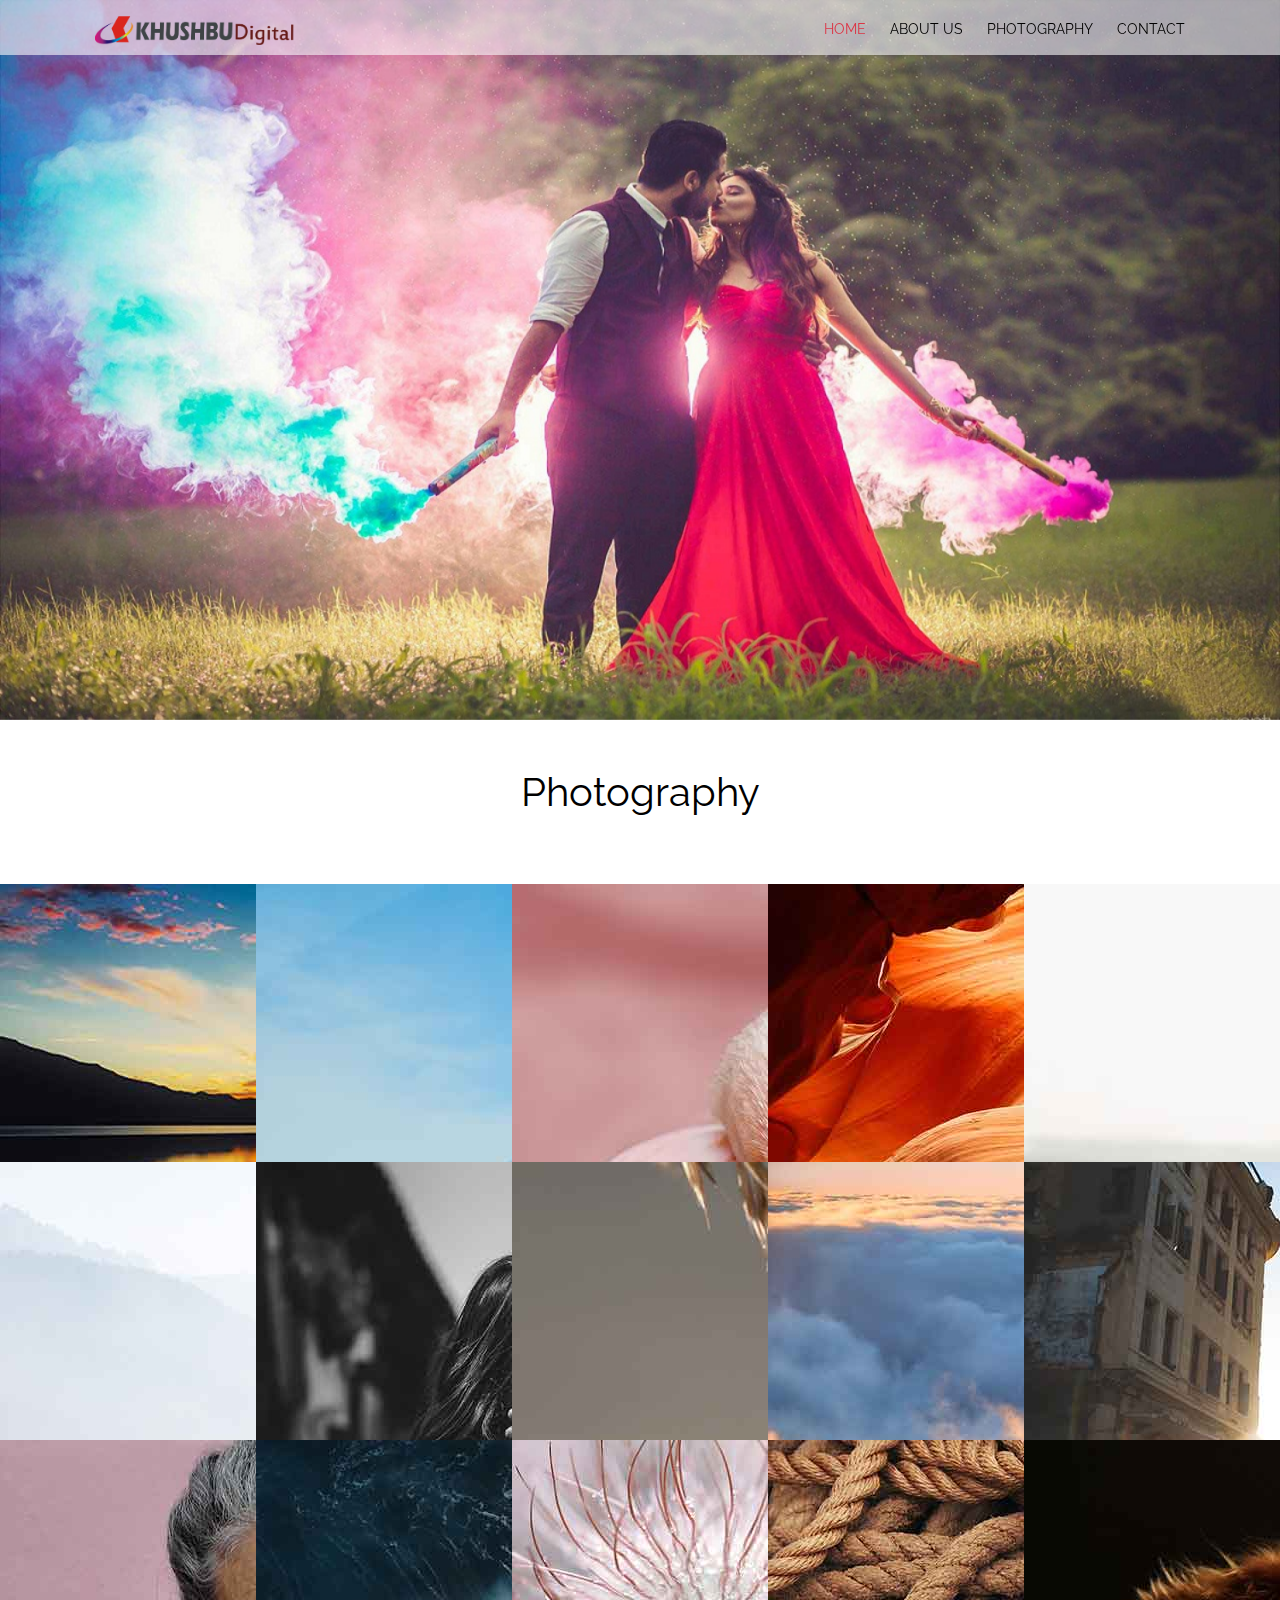
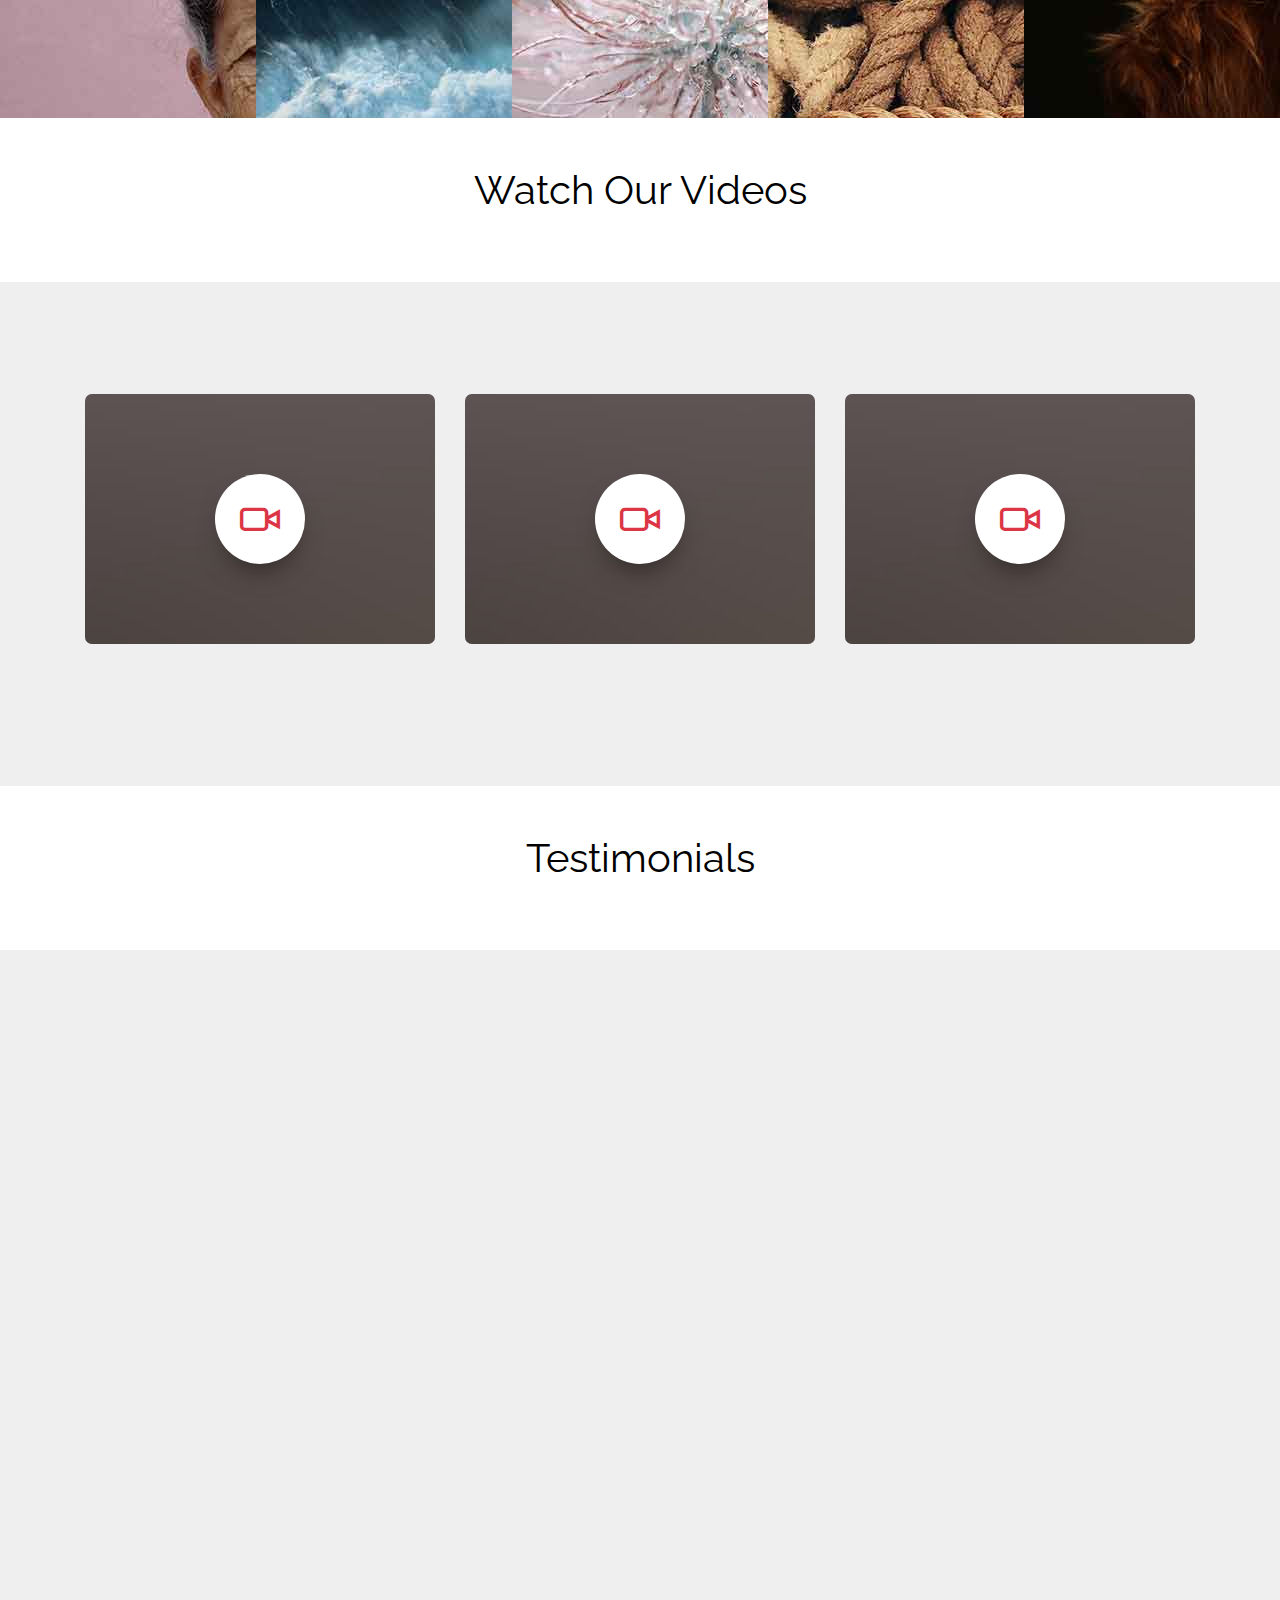
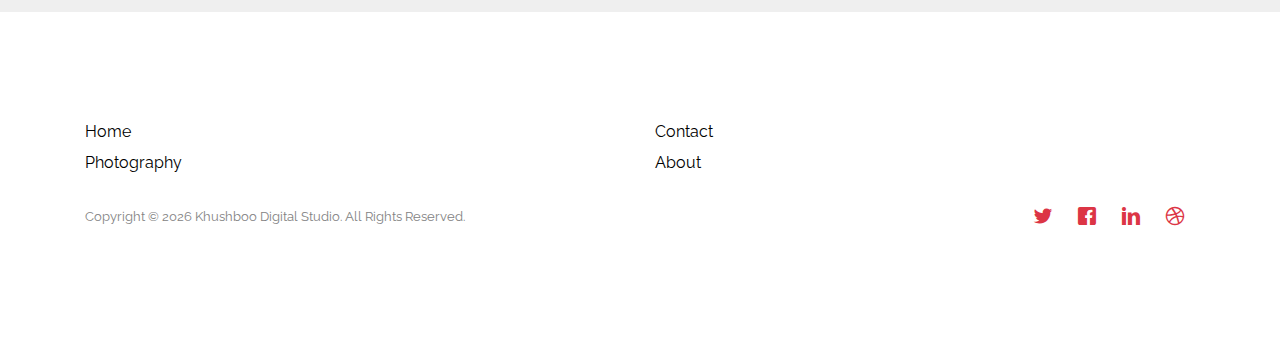
==== commit 92a881d8: "feat: testimonial dots position updated." ====
--- a/index.html
+++ b/index.html
@@ -240,7 +240,7 @@
 			<div class="gtco-container">
 				<div class="row animate-box">
 					<div class="owl-carousel owl-carousel-fullwidth">
-						<div class="item">
+						<div class="item d-flex align-content-stretch" style="height: 400px;">
 							<div class="testimony-slide active text-center">
 								<figure>
 									<img src="images/person_1.jpg" alt="user">
@@ -259,7 +259,7 @@
 								</blockquote>
 							</div>
 						</div>
-						<div class="item">
+						<div class="item d-flex align-content-stretch" style="height: 400px;">
 							<div class="testimony-slide active text-center">
 								<figure>
 									<img src="images/person_2.jpg" alt="user">
@@ -273,12 +273,15 @@
 									<p>Far far away, behind the word mountains, far from the countries Vokalia
 										and Consonantia, there live the blind texts. Separated they live in
 										Bookmarksgrove right at the coast of the Semantics, a large language
+										ocean.Far far away, behind the word mountains, far from the countries Vokalia
+										and Consonantia, there live the blind texts. Separated they live in
+										Bookmarksgrove right at the coast of the Semantics, a large language
 										ocean.
 									</p>
 								</blockquote>
 							</div>
 						</div>
-						<div class="item">
+						<div class="item d-flex align-content-stretch" style="height: 400px;">
 							<div class="testimony-slide active text-center">
 								<figure>
 									<img src="images/person_3.jpg" alt="user">
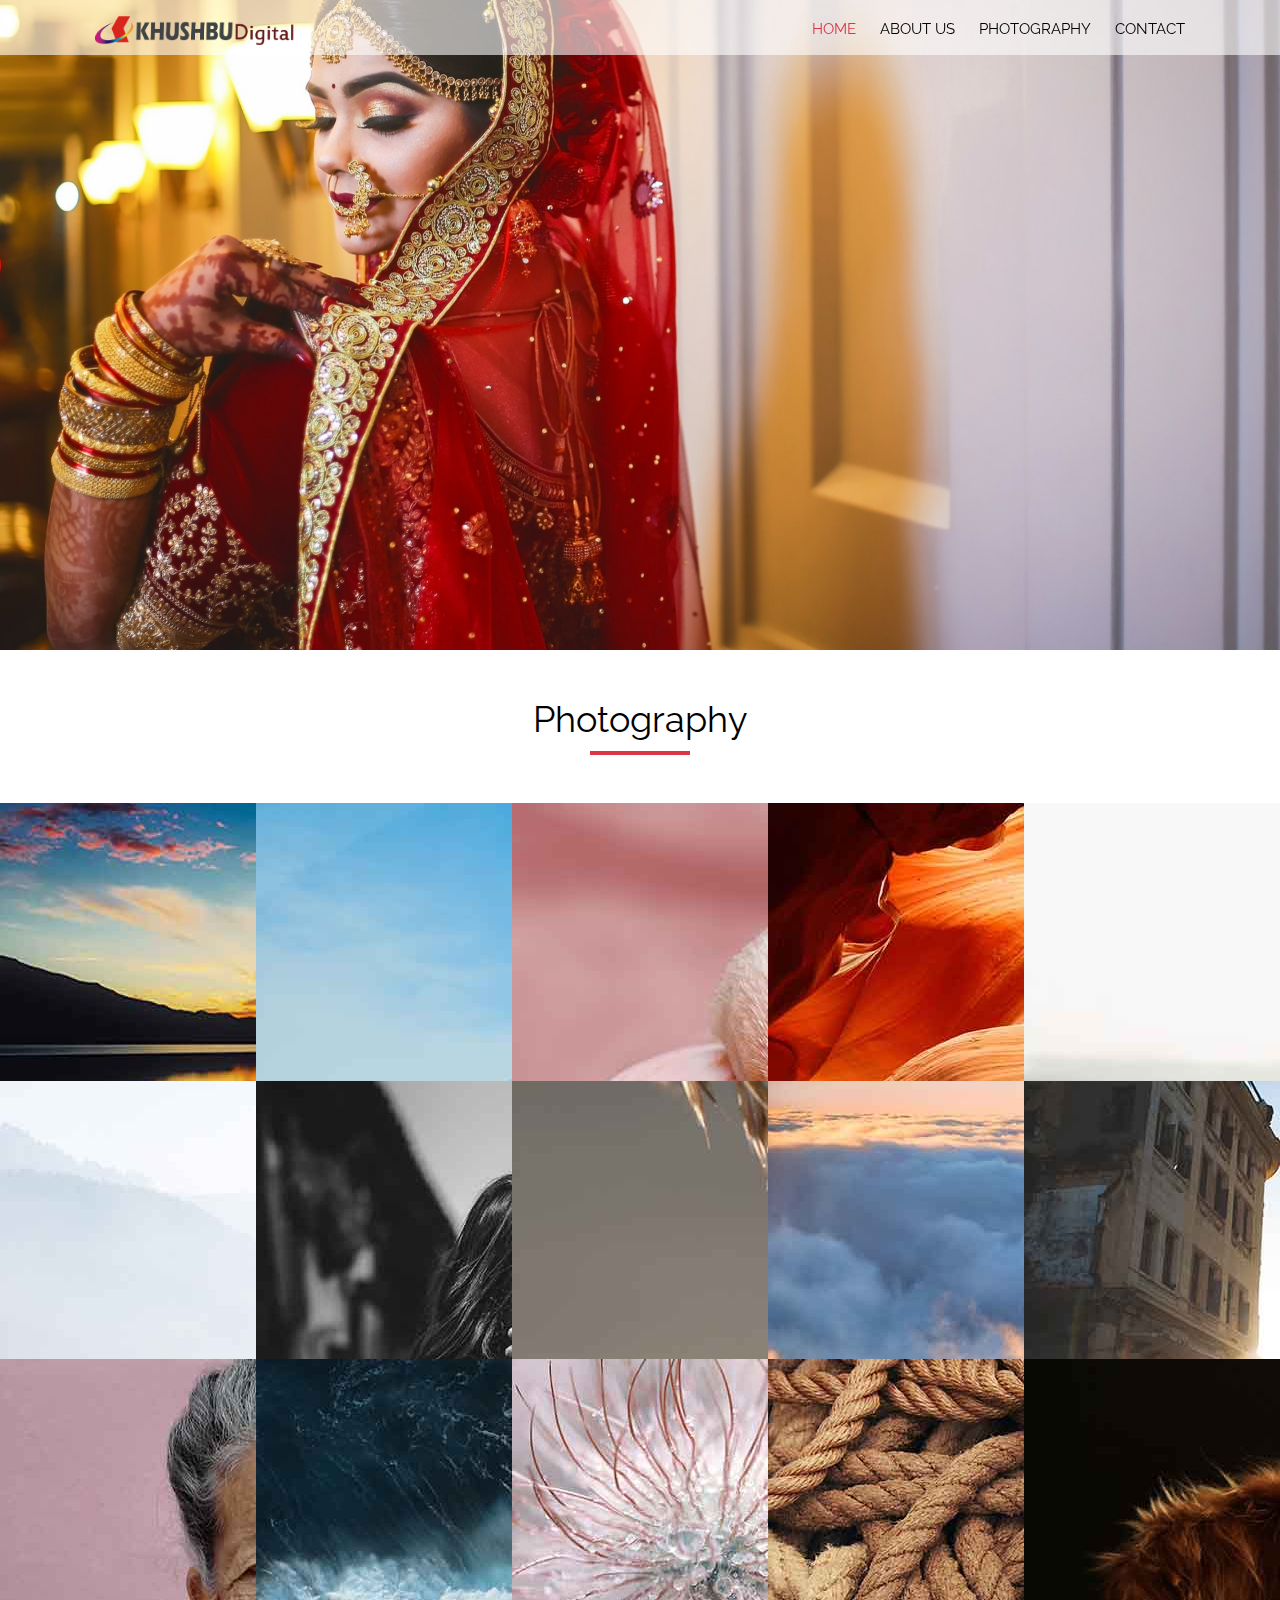
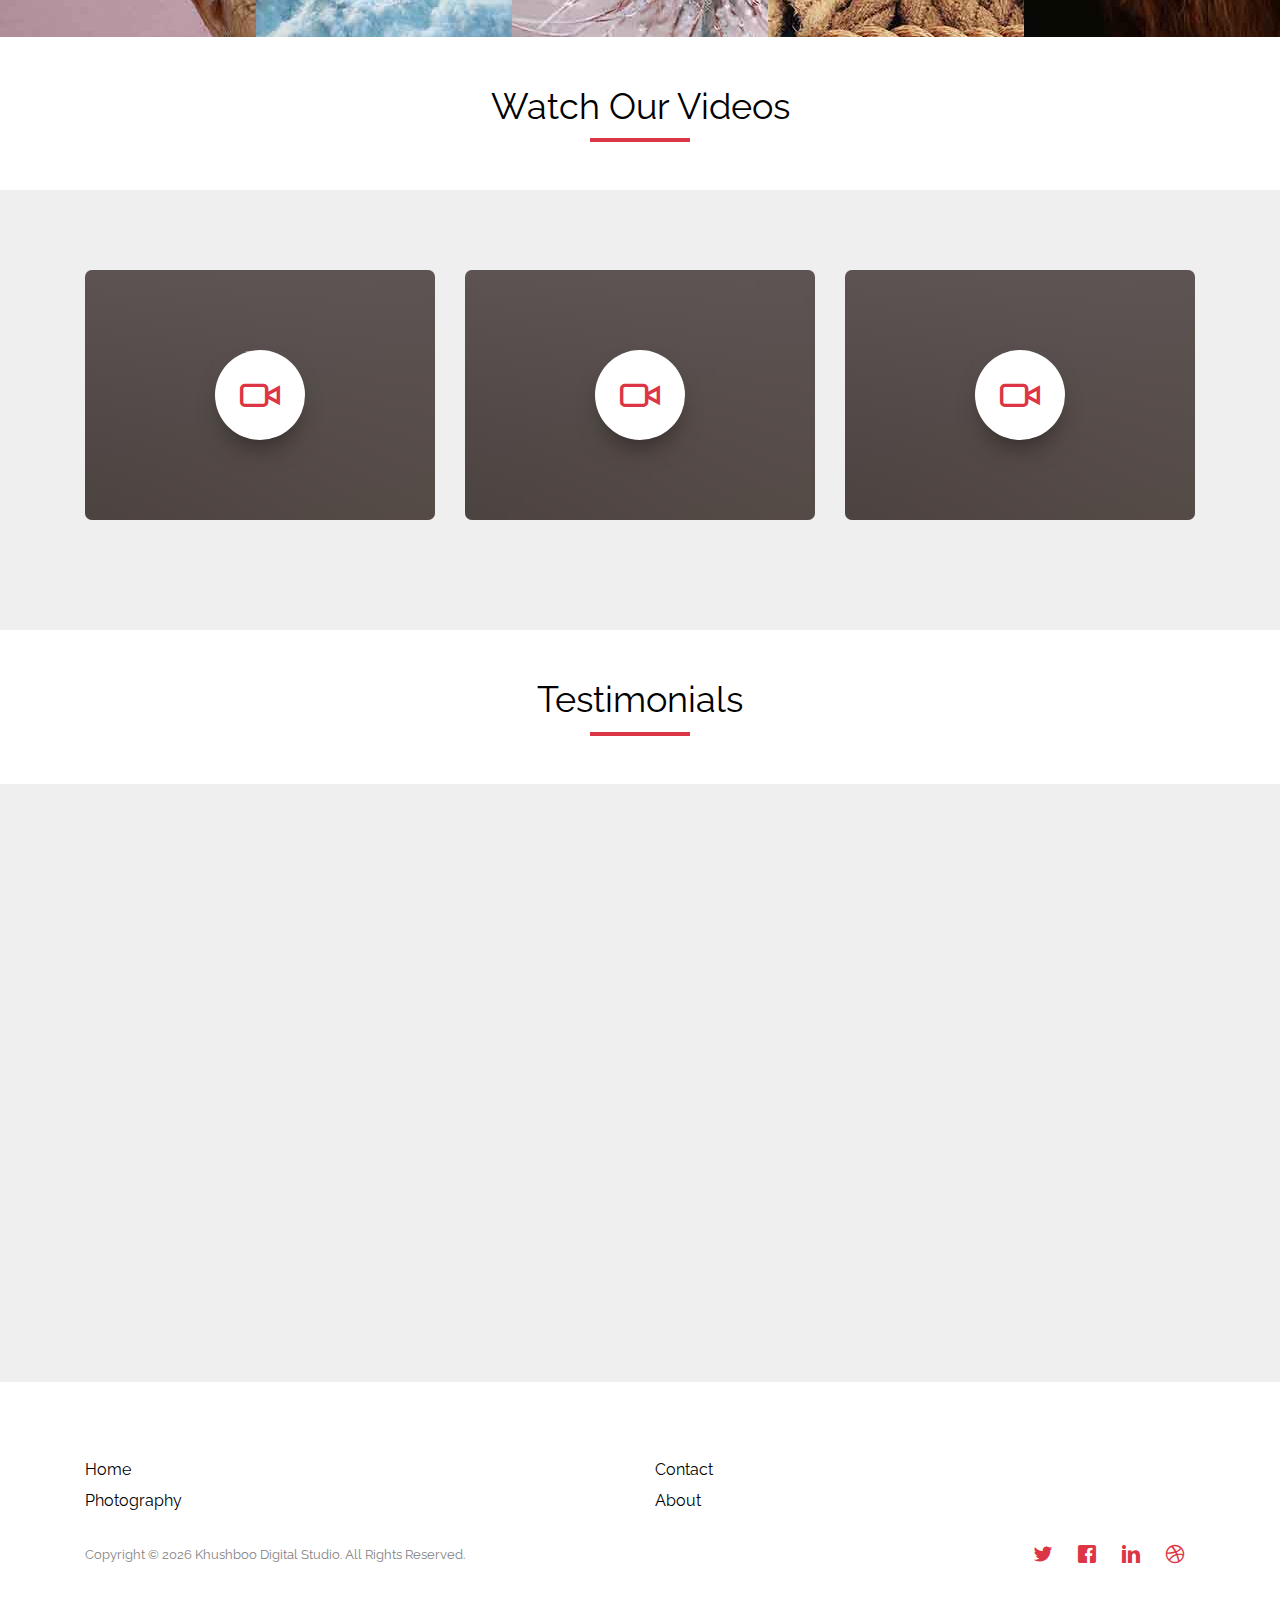
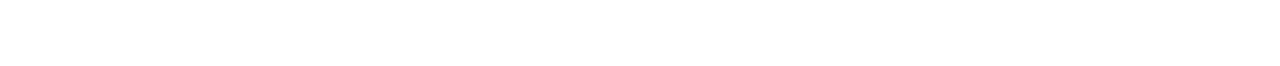
==== commit 3cb9b90c: "feat:about us page created." ====
--- a/index.html
+++ b/index.html
@@ -64,12 +64,12 @@
 		<!-- <section class="bannerslider owl-theme"> -->
 		<div class="banner-ilu0 home-swiper-container">
 			<div class="swiper-wrapper">
-				<img src="slider/slider1.jpg" class="img-fluid swiper-slide w-100">
-				<img src="slider/slider3.jpg" class="img-fluid swiper-slide w-100">
-				<img src="slider/slider4.jpg" class="img-fluid swiper-slide w-100">
-				<img src="slider/slider5.jpg" class="img-fluid swiper-slide w-100">
-				<img src="slider/slider6.jpg" class="img-fluid swiper-slide w-100">
-				<img src="slider/slider7.jpg" class="img-fluid swiper-slide w-100">
+				<img src="./img/slider/slider3.jpg" class="swiper-slide">
+				<img src="./img/slider/slider4.jpg" class="swiper-slide">
+				<img src="./img/slider/slider1.jpg" class="swiper-slide">
+				<img src="./img/slider/slider2.jpg" class="swiper-slide">
+				<img src="./img/slider/slider5.jpg" class="swiper-slide">
+				<img src="./img/slider/slider2.jpg" class="swiper-slide">
 			</div>
 		</div>
 		<!-- </section> -->
--- a/css/bannerslider.css
+++ b/css/bannerslider.css
@@ -1,24 +1,21 @@
-.home-swiper-container {
-  width: 100%;
-  height: 100%;
+.swiper-wrapper {
+  height: 650px;
 }
 
 .swiper-slide {
-  /* height: 90vh;
-  min-height: 650px; */
-  height: 40vh;
-  min-height: 200px;
-  background-size: cover;
-  background-position: center;
+  width: 100%;
+  height: 100%;
+  object-fit: cover;
+  object-position: center;
+  /* background-position: center;
+  background-size: cover; */
+  /* object-fit: cover;
+  object-position: center;
+  background-position: center; */
 }
 
-@media screen and (min-width: 768px) {
-  .swiper-slide {
-    width: 100%;
-    max-width: 100%;
-    height: 80vh;
-    min-height: 650px;
-    /* background-size: contain; */
-    /* background-position: center; */
+@media screen and (max-width: 576px) {
+  .swiper-wrapper {
+    height: 400px;
   }
 }--- a/css/photographyslider.css
+++ b/css/photographyslider.css
@@ -1,4 +1,3 @@
-
 /*------------------
   Hero section
 ---------------------*/
@@ -11,6 +10,8 @@
 .hero-item {
 	height: 278px;
 	position: relative;
+	object-fit: cover;
+	object-position: center;
 }
 
 .hero-item:hover .hero-link {
--- a/css/style.min.css
+++ b/css/style.min.css
@@ -1,2 +1,2 @@
-@font-face{font-family:"icomoon";src:url("../fonts/icomoon/icomoon.eot?srf3rx");src:url("../fonts/icomoon/icomoon.eot?srf3rx#iefix") format("embedded-opentype"),url("../fonts/icomoon/icomoon.ttf?srf3rx") format("truetype"),url("../fonts/icomoon/icomoon.woff?srf3rx") format("woff"),url("../fonts/icomoon/icomoon.svg?srf3rx#icomoon") format("svg");font-weight:normal;font-style:normal}body{font-family:"Raleway",Arial,sans-serif;font-weight:400;font-size:16px;line-height:1.7;color:#828282;background:#fff}#page{position:relative;overflow-x:hidden;width:100%;height:100%;-webkit-transition:0.5s;transition:0.5s}.offcanvas #page{overflow:hidden;position:absolute}.offcanvas #page:after{-webkit-transition:2s;transition:2s;position:absolute;top:0;right:0;bottom:0;left:0;z-index:101;background:rgba(0,0,0,0.7);content:""}a{color:#f85a16;-webkit-transition:0.5s;transition:0.5s}a:hover,a:active,a:focus{color:#f85a16;outline:none;text-decoration:none}p{margin-bottom:20px}h1,h2,h3,h4,h5,h6,figure{color:#000;font-family:"Raleway",Arial,sans-serif;font-weight:400;margin:0 0 20px 0}::-webkit-selection{color:#fff;background:#f85a16}::-moz-selection{color:#fff;background:#f85a16}::selection{color:#fff;background:#f85a16}.gtco-container{max-width:1140px;position:relative;margin:0 auto;padding-left:15px;padding-right:15px}.bg-light{background-color:rgba(255,255,255,0.59) !important}.bg-transparent{background-color:transparent !important}.gtco-nav{position:fixed;top:0;margin:0;padding:0;width:100%;padding:10px 0;z-index:1003}@media screen and (max-width: 768px){.gtco-nav{padding:20px 0}}.gtco-nav #gtco-logo{font-size:20px;margin:0;padding:0;text-transform:uppercase;font-weight:bold}.gtco-nav a{padding:5px 10px;color:#dc3545}@media screen and (max-width: 768px){.gtco-nav .menu-1,.gtco-nav .menu-2{display:none}}.gtco-nav ul{padding:0;margin:2px 0 0 0}.gtco-nav ul li{padding:0;margin:0;list-style:none;display:inline}.gtco-nav ul li a{font-size:14px;padding:30px 10px;text-transform:uppercase;color:#000;-webkit-transition:0.5s;transition:0.5s}.gtco-nav ul li a:hover,.gtco-nav ul li a:focus{color:#dc3545}.gtco-nav ul li.has-dropdown{position:relative}.gtco-nav ul li.has-dropdown .dropdown{width:130px;-webkit-box-shadow:0px 14px 33px -9px rgba(0,0,0,0.75);box-shadow:0px 14px 33px -9px rgba(0,0,0,0.75);z-index:1002;visibility:hidden;opacity:0;position:absolute;top:40px;left:0;text-align:left;background:#fff;padding:20px;border-radius:4px;-webkit-transition:0s;transition:0s}.gtco-nav ul li.has-dropdown .dropdown:before{bottom:100%;left:40px;border:solid transparent;content:" ";height:0;width:0;position:absolute;pointer-events:none;border-bottom-color:#fff;border-width:8px;margin-left:-8px}.gtco-nav ul li.has-dropdown .dropdown li{display:block;margin-bottom:7px}.gtco-nav ul li.has-dropdown .dropdown li:last-child{margin-bottom:0}.gtco-nav ul li.has-dropdown .dropdown li a{padding:2px 0;display:block;color:#999;line-height:1.2;text-transform:none;font-size:15px}.gtco-nav ul li.has-dropdown .dropdown li a:hover{color:#000}.gtco-nav ul li.has-dropdown:hover a,.gtco-nav ul li.has-dropdown:focus a{color:#dc3545}.gtco-nav ul li.btn-cta a{color:#f85a16}.gtco-nav ul li.btn-cta a span{background:#fff;padding:4px 20px;display:-moz-inline-stack;display:inline-block;zoom:1;*display:inline;-webkit-transition:0.3s;transition:0.3s;border-radius:100px}.gtco-nav ul li.btn-cta a:hover span{-webkit-box-shadow:0px 14px 20px -9px rgba(0,0,0,0.75);box-shadow:0px 14px 20px -9px rgba(0,0,0,0.75)}.gtco-nav ul li.active>a{color:#dc3545}#gtco-header,#gtco-counter,.gtco-video-bg{background-position:center center;width:100%;float:left;position:relative}#gtco-header,#gtco-counter,.gtco-bg{background:url(../images/banner.jpg);padding:100px 0 0 0;color:#fff;background-size:contain;background-position:top center;background-repeat:no-repeat;position:relative}.gtco-video{height:450px;overflow:hidden;margin-bottom:30px;border-radius:7px}.gtco-video.gtco-video-sm{height:250px}.gtco-video a{z-index:1001;position:absolute;top:50%;left:50%;margin-top:-45px;margin-left:-45px;width:90px;height:90px;display:table;text-align:center;background:#fff;-webkit-box-shadow:0px 14px 30px -15px rgba(0,0,0,0.75);box-shadow:0px 14px 30px -15px rgba(0,0,0,0.75);border-radius:50%}.gtco-video a i{text-align:center;display:table-cell;vertical-align:middle;font-size:40px;color:#dc3545}.gtco-video .overlay{position:absolute;top:0;left:0;right:0;bottom:0;background:rgba(0,0,0,0.5);-webkit-transition:0.5s;transition:0.5s}.gtco-video:hover .overlay{background:rgba(0,0,0,0.7)}.gtco-video:hover a{position:relative;-webkit-transform:scale(1.2);transform:scale(1.2)}.gtco-cover{height:900px;background-size:cover;background-position:top center;background-repeat:no-repeat;position:relative;float:left;width:100%}.gtco-cover a{color:rgba(255,255,255,0.7);border-bottom:1px solid rgba(255,255,255,0.2)}.gtco-cover a:hover{color:#fff;border-bottom:1px solid #fff}.gtco-cover .overlay{z-index:1;position:absolute;bottom:0;top:0;left:0;right:0;background:rgba(0,0,0,0.4)}.gtco-cover>.gtco-container{position:relative;z-index:10}@media screen and (max-width: 768px){.gtco-cover{height:600px}}.gtco-cover .display-t,.gtco-cover .display-tc{height:900px;display:table;width:100%}@media screen and (max-width: 768px){.gtco-cover .display-t,.gtco-cover .display-tc{height:600px}}.gtco-cover.gtco-cover-sm{height:600px}@media screen and (max-width: 768px){.gtco-cover.gtco-cover-sm{height:400px}}.gtco-cover.gtco-cover-sm .display-t,.gtco-cover.gtco-cover-sm .display-tc{height:600px;display:table;width:100%}@media screen and (max-width: 768px){.gtco-cover.gtco-cover-sm .display-t,.gtco-cover.gtco-cover-sm .display-tc{height:400px}}#gtco-counter{height:500px}#gtco-counter .display-t,#gtco-counter .display-tc{height:500px;display:table;width:100%}@media screen and (max-width: 768px){#gtco-counter{height:inherit;padding:7em 0}#gtco-counter .display-t,#gtco-counter .display-tc{height:inherit}}.gtco-staff{text-align:center;margin-bottom:30px}.gtco-staff img{width:100px;margin-bottom:20px;border-radius:50%}.gtco-staff h3{font-size:24px;margin-bottom:5px}.gtco-staff p{margin-bottom:30px}.gtco-staff .role{color:#bfbfbf;margin-bottom:30px;font-weight:normal;display:block}.gtco-social-icons{margin:0;padding:0}.gtco-social-icons li{margin:0;padding:0;list-style:none;display:-moz-inline-stack;display:inline-block;zoom:1;*display:inline}.gtco-social-icons li a{display:-moz-inline-stack;display:inline-block;zoom:1;*display:inline;color:#f85a16;padding-left:10px;padding-right:10px}.gtco-social-icons li a i{font-size:20px;color:#dc3545}.gtco-contact-info{margin-bottom:30px;float:left;width:100%;position:relative}.gtco-contact-info ul{padding:0;margin:0}.gtco-contact-info ul li{padding:0 0 0 50px;margin:0 0 30px 0;list-style:none;position:relative}.gtco-contact-info ul li:before{color:#ccc;position:absolute;left:0;top:0.05em;font-family:"icomoon";speak:none;font-style:normal;font-weight:normal;font-variant:normal;text-transform:none;line-height:1;-webkit-font-smoothing:antialiased;-moz-osx-font-smoothing:grayscale}.gtco-contact-info ul li.address:before{font-size:30px;content:"\e9d1"}.gtco-contact-info ul li.phone:before{font-size:23px;content:"\e9f4"}.gtco-contact-info ul li.email:before{font-size:23px;content:"\e9da"}.gtco-contact-info ul li.url:before{font-size:23px;content:"\e9af"}form label{font-weight:normal !important}#gtco-header .display-tc,#gtco-counter .display-tc,.gtco-cover .display-tc{display:table-cell !important;vertical-align:middle}#gtco-header .display-tc h1,#gtco-header .display-tc h2,#gtco-counter .display-tc h1,#gtco-counter .display-tc h2,.gtco-cover .display-tc h1,.gtco-cover .display-tc h2{margin:0;padding:0;color:#fff;text-transform:uppercase}#gtco-header .display-tc h1,#gtco-counter .display-tc h1,.gtco-cover .display-tc h1{margin-bottom:0px;font-size:70px;line-height:1.5}@media screen and (max-width: 768px){#gtco-header .display-tc h1,#gtco-counter .display-tc h1,.gtco-cover .display-tc h1{font-size:40px}}#gtco-header .display-tc h2,#gtco-counter .display-tc h2,.gtco-cover .display-tc h2{font-size:20px;line-height:1.5;margin-bottom:30px}#gtco-counter{text-align:center}#gtco-counter .counter{font-size:50px;margin-bottom:10px;color:#fff;font-weight:100;display:block}#gtco-counter .counter-label{margin-bottom:0;text-transform:uppercase;color:rgba(255,255,255,0.5);letter-spacing:0.1em}@media screen and (max-width: 768px){#gtco-counter .feature-center{margin-bottom:50px}}#gtco-counter .icon{width:70px;height:70px;text-align:center;margin-bottom:20px;background:none !important}#gtco-counter .icon i{height:70px}#gtco-counter .icon i:before{display:block;text-align:center;margin-left:3px}#gtco-features,#gtco-features-2,#gtco-testimonial,#gtco-services,#gtco-subscribe,#gtco-footer,.gtco-section{padding:7em 0;clear:both}@media screen and (max-width: 768px){#gtco-features,#gtco-features-2,#gtco-testimonial,#gtco-services,#gtco-subscribe,#gtco-footer,.gtco-section{padding:3em 0}}#gtco-features-2{background:#efefef;position:relative;float:left;width:100%}.feature-center{text-align:center;padding-left:20px;padding-right:20px;float:left;width:100%;margin-bottom:40px}@media screen and (max-width: 768px){.feature-center{margin-bottom:50px}}.feature-center .icon{width:90px;height:90px;background:#efefef;display:table;text-align:center;margin:0 auto 30px auto;border-radius:50%}.feature-center .icon i{display:table-cell;vertical-align:middle;height:90px;font-size:40px;line-height:40px;color:#f85a16}.feature-center p,.feature-center h3{margin-bottom:30px}.feature-center h3{text-transform:uppercase;font-size:18px;color:#5d5d5d}.feature-left{float:left;width:100%;margin-bottom:30px;position:relative}.feature-left:last-child{margin-bottom:0}.feature-left .icon{float:left;margin-right:5%;display:table;text-align:center}@media screen and (max-width: 768px){.feature-left .icon{margin-right:5%}}.feature-left .icon i{display:table-cell;vertical-align:middle;font-size:30px;color:#f85a16}.feature-left .feature-copy{float:left;width:80%}@media screen and (max-width: 768px){.feature-left .feature-copy{width:70%;float:left}}.feature-left .feature-copy h3{text-transform:uppercase;font-size:18px;color:#5d5d5d;margin-bottom:10px}.gtco-heading{margin-bottom:5em}.gtco-heading.gtco-heading-sm{margin-bottom:2em}.gtco-heading h2{font-size:36px;margin-bottom:10px;line-height:1.5;font-weight:bold;color:#000}.gtco-heading p{font-size:18px;line-height:1.5;color:#828282}#gtco-testimonial{background:#efefef}#gtco-testimonial .testimony-slide{text-align:center}#gtco-testimonial .testimony-slide span{font-size:12px;text-transform:uppercase;letter-spacing:2px;font-weight:700;display:block}#gtco-testimonial .testimony-slide figure{margin-bottom:10px;display:-moz-inline-stack;display:inline-block;zoom:1;*display:inline}#gtco-testimonial .testimony-slide figure img{width:90px;border-radius:50%}#gtco-testimonial .testimony-slide blockquote{border:none;margin:30px auto;width:50%;position:relative;padding:0}@media screen and (max-width: 992px){#gtco-testimonial .testimony-slide blockquote{width:100%}}#gtco-testimonial .arrow-thumb{position:absolute;top:40%;display:block;width:100%}#gtco-testimonial .arrow-thumb a{font-size:32px;color:#dadada}#gtco-testimonial .arrow-thumb a:hover,#gtco-testimonial .arrow-thumb a:focus,#gtco-testimonial .arrow-thumb a:active{text-decoration:none}.gtco-tabs .gtco-tab-nav{clear:both;margin:0 0 3em 0;padding:3px;float:left;width:100%;background:#f2f2f2;border-radius:4px}.gtco-tabs .gtco-tab-nav li{float:left;margin:0;padding:0;width:25%;text-align:center;list-style:none;display:-moz-inline-stack;display:inline-block;zoom:1;*display:inline}.gtco-tabs .gtco-tab-nav li .icon{font-size:30px}.gtco-tabs .gtco-tab-nav li a{padding:20px;width:100%;float:left;border-radius:4px;color:#b3b3b3}.gtco-tabs .gtco-tab-nav li a:hover{color:#4d4d4d}.gtco-tabs .gtco-tab-nav li.active a{background:#fff;color:#f85a16}.gtco-tabs .gtco-tab-content-wrap{clear:both;position:relative;top:70px}.gtco-tabs .gtco-tab-content-wrap .tab-content{position:absolute;top:0;left:0;width:100%;opacity:0;visibility:hidden}.gtco-tabs .gtco-tab-content-wrap .tab-content.active{opacity:1;visibility:visible}.gtco-tabs .icon-xlg{font-size:400px;margin-bottom:30px;text-align:center}@media screen and (max-width: 768px){.gtco-tabs .icon-xlg{font-size:300px}}@media screen and (max-width: 480px){.gtco-tabs .icon-xlg{font-size:200px}}.gtco-tabs .icon-xlg i{color:#f85a16}#gtco-subscribe{background:#333}#gtco-subscribe .gtco-heading h2{color:#fff}#gtco-subscribe .form-control{background:rgba(255,255,255,0.2);color:#fff;font-size:16px !important;width:100%;border:2px solid transparent !important;-webkit-transition:0.5s;transition:0.5s}#gtco-subscribe .form-control:focus{background:transparent;border:2px solid rgba(255,255,255,0.8) !important}#gtco-subscribe .form-control::-webkit-input-placeholder{color:#fff}#gtco-subscribe .form-control:-moz-placeholder{color:#fff}#gtco-subscribe .form-control::-moz-placeholder{color:#fff}#gtco-subscribe .form-control:-ms-input-placeholder{color:#fff}#gtco-subscribe .btn{height:54px;border:none !important;background:#f85a16;color:#fff;font-size:16px;text-transform:uppercase;font-weight:400;padding-left:50px;padding-right:50px}#gtco-subscribe .form-inline .form-group{width:100% !important;margin-bottom:10px}#gtco-subscribe .form-inline .form-group .form-control{width:100%}#gtco-subscribe .gtco-heading{margin-bottom:30px}#gtco-subscribe .gtco-heading h2{margin-bottom:0}#gtco-footer .gtco-footer-links{padding:0;margin:0 0 20px 0;float:left;width:100%}#gtco-footer .gtco-footer-links li{padding:0;margin:0 0 15px 0;list-style:none;line-height:1}#gtco-footer .gtco-footer-links li a{color:#000;text-decoration:none}#gtco-footer .gtco-footer-links li a:hover{text-decoration:underline}#gtco-footer .gtco-widget{margin-bottom:30px}#gtco-footer .gtco-widget h3{margin-bottom:15px;font-weight:bold;font-size:15px;letter-spacing:2px;text-transform:uppercase}@media screen and (max-width: 768px){#gtco-footer .copyright .pull-left,#gtco-footer .copyright .pull-right{float:none !important;text-align:center}}#gtco-footer .copyright .block{display:block}.owl-carousel .owl-controls .owl-dot span{background:#e6e6e6}.owl-carousel .owl-controls .owl-dot span:hover,.owl-carousel .owl-controls .owl-dot span:focus{background:#ccc}.owl-carousel .owl-controls .owl-dot:hover span,.owl-carousel .owl-controls .owl-dot:focus span{background:#ccc}.owl-carousel .owl-controls .owl-dot.active span{background:transparent;border:2px solid #f85a16}#gtco-offcanvas{position:absolute;z-index:1901;width:270px;background:#000;top:0;right:0;top:0;bottom:0;padding:45px 40px 40px 40px;overflow-y:auto;-webkit-transform:translateX(270px);transform:translateX(270px);-webkit-transition:0.5s;transition:0.5s}.offcanvas #gtco-offcanvas{-webkit-transform:translateX(0px);transform:translateX(0px)}#gtco-offcanvas a{color:rgba(220,53,69,0.9)}#gtco-offcanvas a:hover{color:rgba(220,53,69,0.9)}#gtco-offcanvas ul{padding:0;margin:0}#gtco-offcanvas ul li{padding:0;margin:0;list-style:none}#gtco-offcanvas ul li>ul{padding-left:20px;display:none}#gtco-offcanvas ul li.offcanvas-has-dropdown>a{display:block;position:relative}#gtco-offcanvas ul li.offcanvas-has-dropdown>a:after{position:absolute;right:0px;font-family:"icomoon";speak:none;font-style:normal;font-weight:normal;font-variant:normal;text-transform:none;line-height:1;-webkit-font-smoothing:antialiased;-moz-osx-font-smoothing:grayscale;content:"\e921";font-size:20px;color:rgba(255,255,255,0.2);-webkit-transition:0.5s;transition:0.5s}#gtco-offcanvas ul li.offcanvas-has-dropdown.active a:after{-webkit-transform:rotate(-180deg);transform:rotate(-180deg)}.uppercase{font-size:14px;color:#000;margin-bottom:10px;font-weight:700;text-transform:uppercase}.gototop{position:fixed;bottom:20px;right:20px;z-index:999;opacity:0;visibility:hidden;-webkit-transition:0.5s;transition:0.5s}.gototop.active{opacity:1;visibility:visible}.gototop a{width:50px;height:50px;display:table;background:rgba(0,0,0,0.5);color:#fff;text-align:center;border-radius:4px}.gototop a i{height:50px;display:table-cell;vertical-align:middle}.gototop a:hover,.gototop a:active,.gototop a:focus{text-decoration:none;outline:none}.gtco-nav-toggle{width:25px;height:25px;cursor:pointer;text-decoration:none}.gtco-nav-toggle.active i::before,.gtco-nav-toggle.active i::after{background:#444}.gtco-nav-toggle:hover,.gtco-nav-toggle:focus,.gtco-nav-toggle:active{outline:none;border-bottom:none !important}.gtco-nav-toggle i{position:relative;display:inline-block;width:25px;height:2px;color:#252525;font:bold 14px/0.4 Helvetica;text-transform:uppercase;text-indent:-55px;background:#252525;-webkit-transition:all 0.2s ease-out;transition:all 0.2s ease-out}.gtco-nav-toggle i::before,.gtco-nav-toggle i::after{content:"";width:25px;height:2px;background:#252525;position:absolute;left:0;-webkit-transition:all 0.2s ease-out;transition:all 0.2s ease-out}.gtco-nav-toggle.gtco-nav-white>i{color:#fff;background:#fff}.gtco-nav-toggle.gtco-nav-white>i::before,.gtco-nav-toggle.gtco-nav-white>i::after{background:#fff}.gtco-nav-toggle i::before{top:-7px}.gtco-nav-toggle i::after{bottom:-7px}.gtco-nav-toggle:hover i::before{top:-10px}.gtco-nav-toggle:hover i::after{bottom:-10px}.gtco-nav-toggle.active i{background:transparent}.gtco-nav-toggle.active i::before{top:0;-webkit-transform:rotateZ(45deg);transform:rotateZ(45deg)}.gtco-nav-toggle.active i::after{bottom:0;-webkit-transform:rotateZ(-45deg);transform:rotateZ(-45deg)}.gtco-nav-toggle{position:absolute;right:0px;top:10px;z-index:21;padding:6px 0 0 0;display:block;margin:0 auto;display:none;height:44px;width:44px;z-index:2001;border-bottom:none !important}@media screen and (max-width: 768px){.gtco-nav-toggle{display:block}}.btn{margin-right:4px;margin-bottom:4px;font-family:"Raleway",Arial,sans-serif;font-size:16px;font-weight:400;border-radius:4px;-webkit-transition:0.5s;transition:0.5s;padding:8px 30px}.btn.btn-md{padding:8px 20px !important}.btn.btn-lg{padding:18px 36px !important}.btn:hover,.btn:active,.btn:focus{-webkit-box-shadow:none !important;box-shadow:none !important;outline:none !important}.btn-primary{background:#f85a16;color:#fff;border:2px solid #f85a16 !important}.btn-primary:hover,.btn-primary:focus,.btn-primary:active{background:#f96c2f !important;border-color:#f96c2f !important}.btn-primary.btn-outline{background:transparent;color:#f85a16;border:2px solid #f85a16}.btn-primary.btn-outline:hover,.btn-primary.btn-outline:focus,.btn-primary.btn-outline:active{background:#f85a16;color:#fff}.btn-success{background:#5cb85c;color:#fff;border:2px solid #5cb85c}.btn-success:hover,.btn-success:focus,.btn-success:active{background:#4cae4c !important;border-color:#4cae4c !important}.btn-success.btn-outline{background:transparent;color:#5cb85c;border:2px solid #5cb85c}.btn-success.btn-outline:hover,.btn-success.btn-outline:focus,.btn-success.btn-outline:active{background:#5cb85c;color:#fff}.btn-info{background:#5bc0de;color:#fff;border:2px solid #5bc0de}.btn-info:hover,.btn-info:focus,.btn-info:active{background:#46b8da !important;border-color:#46b8da !important}.btn-info.btn-outline{background:transparent;color:#5bc0de;border:2px solid #5bc0de}.btn-info.btn-outline:hover,.btn-info.btn-outline:focus,.btn-info.btn-outline:active{background:#5bc0de;color:#fff}.btn-warning{background:#f0ad4e;color:#fff;border:2px solid #f0ad4e}.btn-warning:hover,.btn-warning:focus,.btn-warning:active{background:#eea236 !important;border-color:#eea236 !important}.btn-warning.btn-outline{background:transparent;color:#f0ad4e;border:2px solid #f0ad4e}.btn-warning.btn-outline:hover,.btn-warning.btn-outline:focus,.btn-warning.btn-outline:active{background:#f0ad4e;color:#fff}.btn-danger{background:#d9534f;color:#fff;border:2px solid #d9534f}.btn-danger:hover,.btn-danger:focus,.btn-danger:active{background:#d43f3a !important;border-color:#d43f3a !important}.btn-danger.btn-outline{background:transparent;color:#d9534f;border:2px solid #d9534f}.btn-danger.btn-outline:hover,.btn-danger.btn-outline:focus,.btn-danger.btn-outline:active{background:#d9534f;color:#fff}.btn-white{background:#d9534f;color:#fff;border:2px solid #d9534f}.btn-white:hover,.btn-white:focus,.btn-white:active{color:#000;background:#f2f2f2 !important;border-color:#f2f2f2 !important}.btn-white.btn-outline{color:#fff;border:2px solid #fff}.btn-white.btn-outline:hover,.btn-white.btn-outline:focus,.btn-white.btn-outline:active{background:#fff;color:#000;border:2px solid #fff}.btn-outline{background:none;border:2px solid gray;font-size:16px;-webkit-transition:0.3s;transition:0.3s}.btn-outline:hover,.btn-outline:focus,.btn-outline:active{-webkit-box-shadow:none;box-shadow:none}.btn.with-arrow{position:relative;-webkit-transition:0.3s;transition:0.3s}.btn.with-arrow i{visibility:hidden;opacity:0;position:absolute;right:0px;top:50%;margin-top:-8px;-webkit-transition:0.2s;transition:0.2s}.btn.with-arrow:hover{padding-right:50px}.btn.with-arrow:hover i{color:#fff;right:18px;visibility:visible;opacity:1}.form-control{-webkit-box-shadow:none;box-shadow:none;background:transparent;border:2px solid rgba(0,0,0,0.1);height:54px;font-size:18px;font-weight:300}.form-control:active,.form-control:focus{outline:none;-webkit-box-shadow:none;box-shadow:none;border-color:#f85a16}.row-pb-md{padding-bottom:4em !important}.row-pb-sm{padding-bottom:2em !important}.gtco-loader{position:fixed;left:0px;top:0px;width:100%;height:100%;z-index:9999;background:url(../images/loader.gif) center no-repeat #fff}.js .animate-box{opacity:0}
+@font-face{font-family:"icomoon";src:url("../fonts/icomoon/icomoon.eot?srf3rx");src:url("../fonts/icomoon/icomoon.eot?srf3rx#iefix") format("embedded-opentype"),url("../fonts/icomoon/icomoon.ttf?srf3rx") format("truetype"),url("../fonts/icomoon/icomoon.woff?srf3rx") format("woff"),url("../fonts/icomoon/icomoon.svg?srf3rx#icomoon") format("svg");font-weight:normal;font-style:normal}body{font-family:"Raleway",Arial,sans-serif;font-weight:400;font-size:16px;line-height:1.7;color:#828282;background:#fff}#page{position:relative;overflow-x:hidden;width:100%;height:100%;-webkit-transition:0.5s;transition:0.5s}.offcanvas #page{overflow:hidden;position:absolute}.offcanvas #page:after{-webkit-transition:2s;transition:2s;position:absolute;top:0;right:0;bottom:0;left:0;z-index:101;background:rgba(0,0,0,0.7);content:""}a{color:#f85a16;-webkit-transition:0.5s;transition:0.5s}a:hover,a:active,a:focus{color:#f85a16;outline:none;text-decoration:none}p{margin-bottom:20px}h1,h2,h3,h4,h5,h6,figure{color:#000;font-family:"Raleway",Arial,sans-serif;font-weight:400;margin:0 0 10px 0}::-webkit-selection{color:#fff;background:#f85a16}::-moz-selection{color:#fff;background:#f85a16}::selection{color:#fff;background:#f85a16}.gtco-container{max-width:1140px;position:relative;margin:0 auto;padding-left:15px;padding-right:15px}.bg-light{background-color:rgba(255,255,255,0.6) !important}.bg-transparent{background-color:rgba(255,255,255,0.9) !important}.section-title{font-size:36px;font-weight:normal}.section-title-border{width:100px;background-color:#dc3545;height:4px}.gtco-nav{position:fixed;top:0;margin:0;padding:0;width:100%;padding:10px 0;z-index:1003}@media screen and (max-width: 768px){.gtco-nav{padding:20px 0}}.gtco-nav #gtco-logo{font-size:20px;margin:0;padding:0;text-transform:uppercase;font-weight:bold}.gtco-nav a{padding:5px 10px;color:#dc3545}@media screen and (max-width: 768px){.gtco-nav .menu-1,.gtco-nav .menu-2{display:none}}.gtco-nav ul{padding:0;margin:2px 0 0 0}.gtco-nav ul li{padding:0;margin:0;list-style:none;display:inline}.gtco-nav ul li a{font-size:15px;padding:30px 10px;text-transform:uppercase;color:#000;-webkit-transition:0.5s;transition:0.5s}.gtco-nav ul li a:hover,.gtco-nav ul li a:focus{color:#dc3545}.gtco-nav ul li.has-dropdown{position:relative}.gtco-nav ul li.has-dropdown .dropdown{width:130px;-webkit-box-shadow:0px 14px 33px -9px rgba(0,0,0,0.75);box-shadow:0px 14px 33px -9px rgba(0,0,0,0.75);z-index:1002;visibility:hidden;opacity:0;position:absolute;top:40px;left:0;text-align:left;background:#fff;padding:20px;border-radius:4px;-webkit-transition:0s;transition:0s}.gtco-nav ul li.has-dropdown .dropdown:before{bottom:100%;left:40px;border:solid transparent;content:" ";height:0;width:0;position:absolute;pointer-events:none;border-bottom-color:#fff;border-width:8px;margin-left:-8px}.gtco-nav ul li.has-dropdown .dropdown li{display:block;margin-bottom:7px}.gtco-nav ul li.has-dropdown .dropdown li:last-child{margin-bottom:0}.gtco-nav ul li.has-dropdown .dropdown li a{padding:2px 0;display:block;color:#999;line-height:1.2;text-transform:none;font-size:15px}.gtco-nav ul li.has-dropdown .dropdown li a:hover{color:#000}.gtco-nav ul li.has-dropdown:hover a,.gtco-nav ul li.has-dropdown:focus a{color:#dc3545}.gtco-nav ul li.btn-cta a{color:#f85a16}.gtco-nav ul li.btn-cta a span{background:#fff;padding:4px 20px;display:-moz-inline-stack;display:inline-block;zoom:1;*display:inline;-webkit-transition:0.3s;transition:0.3s;border-radius:100px}.gtco-nav ul li.btn-cta a:hover span{-webkit-box-shadow:0px 14px 20px -9px rgba(0,0,0,0.75);box-shadow:0px 14px 20px -9px rgba(0,0,0,0.75)}.gtco-nav ul li.active>a{color:#dc3545}#gtco-header,#gtco-counter,.gtco-video-bg{background-position:center center;width:100%;float:left;position:relative}#about-block .card-block{z-index:2}#about-block .card{border:0;border-radius:0;top:-50px}#about-block .card .card-img-overlay{display:-webkit-box;display:-ms-flexbox;display:flex;-webkit-box-orient:vertical;-webkit-box-direction:normal;-ms-flex-direction:column;flex-direction:column;-webkit-box-align:center;-ms-flex-align:center;align-items:center;-webkit-box-pack:center;-ms-flex-pack:center;justify-content:center;height:100%;width:100%}#about-block .card .card-img-overlay .card-title{font-size:26px;font-weight:500}#about-block .about-content-block{z-index:1;left:-50px;display:-webkit-box;display:-ms-flexbox;display:flex;-webkit-box-orient:vertical;-webkit-box-direction:normal;-ms-flex-direction:column;flex-direction:column;-webkit-box-align:center;-ms-flex-align:center;align-items:center;-webkit-box-pack:center;-ms-flex-pack:center;justify-content:center;background:#52445b;-webkit-box-shadow:1px 1px 20px 0 #52445b;box-shadow:1px 1px 20px 0 #52445b}#about-block .about-content-block .about-sub-content-block{position:absolute;left:100px;padding-right:40px;color:#fff;font-size:16px}#about-block .about-content-block-right{left:50px}#about-block .about-content-block-right .about-sub-content-block{left:0;right:50px;padding-left:60px}#gtco-header,#gtco-counter,.gtco-bg{background:url(../images/banner.jpg);padding:170px 0 0 0;color:#fff;background-size:cover;background-position:top center;background-repeat:no-repeat;position:relative;height:auto}.gtco-video{height:450px;overflow:hidden;margin-bottom:30px;border-radius:7px}.gtco-video.gtco-video-sm{height:250px}.gtco-video a{z-index:1001;position:absolute;top:50%;left:50%;margin-top:-45px;margin-left:-45px;width:90px;height:90px;display:table;text-align:center;background:#fff;-webkit-box-shadow:0px 14px 30px -15px rgba(0,0,0,0.75);box-shadow:0px 14px 30px -15px rgba(0,0,0,0.75);border-radius:50%}.gtco-video a i{text-align:center;display:table-cell;vertical-align:middle;font-size:40px;color:#dc3545}.gtco-video .overlay{position:absolute;top:0;left:0;right:0;bottom:0;background:rgba(0,0,0,0.5);-webkit-transition:0.5s;transition:0.5s}.gtco-video:hover .overlay{background:rgba(0,0,0,0.7)}.gtco-video:hover a{position:relative;-webkit-transform:scale(1.2);transform:scale(1.2)}.gtco-cover{height:900px;background-size:cover;background-position:top center;background-repeat:no-repeat;position:relative;float:left;width:100%}.gtco-cover a{color:rgba(255,255,255,0.7);border-bottom:1px solid rgba(255,255,255,0.2)}.gtco-cover a:hover{color:#fff;border-bottom:1px solid #fff}.gtco-cover .overlay{z-index:1;position:absolute;bottom:0;top:0;left:0;right:0;background:rgba(0,0,0,0.4)}.gtco-cover>.gtco-container{position:relative;z-index:10}@media screen and (max-width: 768px){.gtco-cover{height:600px}}.gtco-cover .display-t,.gtco-cover .display-tc{height:900px;display:table;width:100%}@media screen and (max-width: 768px){.gtco-cover .display-t,.gtco-cover .display-tc{height:600px}}.gtco-cover.gtco-cover-sm{height:600px}@media screen and (max-width: 768px){.gtco-cover.gtco-cover-sm{height:400px}}.gtco-cover.gtco-cover-sm .display-t,.gtco-cover.gtco-cover-sm .display-tc{height:600px;display:table;width:100%}@media screen and (max-width: 768px){.gtco-cover.gtco-cover-sm .display-t,.gtco-cover.gtco-cover-sm .display-tc{height:400px}}#gtco-counter{height:500px}#gtco-counter .display-t,#gtco-counter .display-tc{height:500px;display:table;width:100%}@media screen and (max-width: 768px){#gtco-counter{height:inherit;padding:7em 0}#gtco-counter .display-t,#gtco-counter .display-tc{height:inherit}}.gtco-staff{text-align:center;margin-bottom:30px}.gtco-staff img{width:100px;margin-bottom:20px;border-radius:50%}.gtco-staff h3{font-size:24px;margin-bottom:5px}.gtco-staff p{margin-bottom:30px}.gtco-staff .role{color:#bfbfbf;margin-bottom:30px;font-weight:normal;display:block}.gtco-social-icons{margin:0;padding:0}.gtco-social-icons li{margin:0;padding:0;list-style:none;display:-moz-inline-stack;display:inline-block;zoom:1;*display:inline}.gtco-social-icons li a{display:-moz-inline-stack;display:inline-block;zoom:1;*display:inline;color:#f85a16;padding-left:10px;padding-right:10px}.gtco-social-icons li a i{font-size:20px;color:#dc3545}.gtco-contact-info{margin-bottom:30px;float:left;width:100%;position:relative}.gtco-contact-info ul{padding:0;margin:0}.gtco-contact-info ul li{padding:0 0 0 50px;margin:0 0 30px 0;list-style:none;position:relative}.gtco-contact-info ul li:before{color:#ccc;position:absolute;left:0;top:0.05em;font-family:"icomoon";speak:none;font-style:normal;font-weight:normal;font-variant:normal;text-transform:none;line-height:1;-webkit-font-smoothing:antialiased;-moz-osx-font-smoothing:grayscale}.gtco-contact-info ul li.address:before{font-size:30px;content:"\e9d1"}.gtco-contact-info ul li.phone:before{font-size:23px;content:"\e9f4"}.gtco-contact-info ul li.email:before{font-size:23px;content:"\e9da"}.gtco-contact-info ul li.url:before{font-size:23px;content:"\e9af"}form label{font-weight:normal !important}#gtco-header .display-tc,#gtco-counter .display-tc,.gtco-cover .display-tc{display:table-cell !important;vertical-align:middle}#gtco-header .display-tc h1,#gtco-header .display-tc h2,#gtco-counter .display-tc h1,#gtco-counter .display-tc h2,.gtco-cover .display-tc h1,.gtco-cover .display-tc h2{margin:0;padding:0;color:#fff;text-transform:uppercase}#gtco-header .display-tc h1,#gtco-counter .display-tc h1,.gtco-cover .display-tc h1{margin-bottom:0px;font-size:70px;line-height:1.5}@media screen and (max-width: 768px){#gtco-header .display-tc h1,#gtco-counter .display-tc h1,.gtco-cover .display-tc h1{font-size:40px}}#gtco-header .display-tc h2,#gtco-counter .display-tc h2,.gtco-cover .display-tc h2{font-size:20px;line-height:1.5;margin-bottom:30px}#gtco-counter{text-align:center}#gtco-counter .counter{font-size:50px;margin-bottom:10px;color:#fff;font-weight:100;display:block}#gtco-counter .counter-label{margin-bottom:0;text-transform:uppercase;color:rgba(255,255,255,0.5);letter-spacing:0.1em}@media screen and (max-width: 768px){#gtco-counter .feature-center{margin-bottom:50px}}#gtco-counter .icon{width:70px;height:70px;text-align:center;margin-bottom:20px;background:none !important}#gtco-counter .icon i{height:70px}#gtco-counter .icon i:before{display:block;text-align:center;margin-left:3px}#gtco-features,#gtco-features-2,#gtco-testimonial,#gtco-services,#gtco-subscribe,#gtco-footer,.gtco-section{padding:5em 0;clear:both}@media screen and (max-width: 768px){#gtco-features,#gtco-features-2,#gtco-testimonial,#gtco-services,#gtco-subscribe,#gtco-footer,.gtco-section{padding:3em 0}}#gtco-features-2{background:#efefef;position:relative;float:left;width:100%}.feature-center{text-align:center;padding-left:20px;padding-right:20px;float:left;width:100%;margin-bottom:40px}@media screen and (max-width: 768px){.feature-center{margin-bottom:50px}}.feature-center .icon{width:90px;height:90px;background:#efefef;display:table;text-align:center;margin:0 auto 30px auto;border-radius:50%}.feature-center .icon i{display:table-cell;vertical-align:middle;height:90px;font-size:40px;line-height:40px;color:#f85a16}.feature-center p,.feature-center h3{margin-bottom:30px}.feature-center h3{text-transform:uppercase;font-size:18px;color:#5d5d5d}.feature-left{float:left;width:100%;margin-bottom:30px;position:relative}.feature-left:last-child{margin-bottom:0}.feature-left .icon{float:left;margin-right:5%;display:table;text-align:center}@media screen and (max-width: 768px){.feature-left .icon{margin-right:5%}}.feature-left .icon i{display:table-cell;vertical-align:middle;font-size:30px;color:#f85a16}.feature-left .feature-copy{float:left;width:80%}@media screen and (max-width: 768px){.feature-left .feature-copy{width:70%;float:left}}.feature-left .feature-copy h3{text-transform:uppercase;font-size:18px;color:#5d5d5d;margin-bottom:10px}.gtco-heading{margin-bottom:5em}.gtco-heading.gtco-heading-sm{margin-bottom:2em}.gtco-heading h2{font-size:36px;margin-bottom:10px;line-height:1.5;font-weight:bold;color:#000}.gtco-heading p{font-size:18px;line-height:1.5;color:#828282}#gtco-testimonial{background:#efefef}#gtco-testimonial .testimony-slide{text-align:center}#gtco-testimonial .testimony-slide span{font-size:12px;text-transform:uppercase;letter-spacing:2px;font-weight:700;display:block}#gtco-testimonial .testimony-slide figure{margin-bottom:10px;display:-moz-inline-stack;display:inline-block;zoom:1;*display:inline}#gtco-testimonial .testimony-slide figure img{width:90px;border-radius:50%;-o-object-fit:cover;object-fit:cover;-o-object-position:center;object-position:center}#gtco-testimonial .testimony-slide blockquote{border:none;margin:30px auto;width:50%;position:relative;padding:0}@media screen and (max-width: 992px){#gtco-testimonial .testimony-slide blockquote{width:100%;padding:10px}}#gtco-testimonial .arrow-thumb{position:absolute;top:40%;display:block;width:100%}#gtco-testimonial .arrow-thumb a{font-size:32px;color:#dadada}#gtco-testimonial .arrow-thumb a:hover,#gtco-testimonial .arrow-thumb a:focus,#gtco-testimonial .arrow-thumb a:active{text-decoration:none}.gtco-tabs .gtco-tab-nav{clear:both;margin:0 0 3em 0;padding:3px;float:left;width:100%;background:#f2f2f2;border-radius:4px}.gtco-tabs .gtco-tab-nav li{float:left;margin:0;padding:0;width:25%;text-align:center;list-style:none;display:-moz-inline-stack;display:inline-block;zoom:1;*display:inline}.gtco-tabs .gtco-tab-nav li .icon{font-size:30px}.gtco-tabs .gtco-tab-nav li a{padding:20px;width:100%;float:left;border-radius:4px;color:#b3b3b3}.gtco-tabs .gtco-tab-nav li a:hover{color:#4d4d4d}.gtco-tabs .gtco-tab-nav li.active a{background:#fff;color:#f85a16}.gtco-tabs .gtco-tab-content-wrap{clear:both;position:relative;top:70px}.gtco-tabs .gtco-tab-content-wrap .tab-content{position:absolute;top:0;left:0;width:100%;opacity:0;visibility:hidden}.gtco-tabs .gtco-tab-content-wrap .tab-content.active{opacity:1;visibility:visible}.gtco-tabs .icon-xlg{font-size:400px;margin-bottom:30px;text-align:center}@media screen and (max-width: 768px){.gtco-tabs .icon-xlg{font-size:300px}}@media screen and (max-width: 480px){.gtco-tabs .icon-xlg{font-size:200px}}.gtco-tabs .icon-xlg i{color:#f85a16}#gtco-subscribe{background:#333}#gtco-subscribe .gtco-heading h2{color:#fff}#gtco-subscribe .form-control{background:rgba(255,255,255,0.2);color:#fff;font-size:16px !important;width:100%;border:2px solid transparent !important;-webkit-transition:0.5s;transition:0.5s}#gtco-subscribe .form-control:focus{background:transparent;border:2px solid rgba(255,255,255,0.8) !important}#gtco-subscribe .form-control::-webkit-input-placeholder{color:#fff}#gtco-subscribe .form-control:-moz-placeholder{color:#fff}#gtco-subscribe .form-control::-moz-placeholder{color:#fff}#gtco-subscribe .form-control:-ms-input-placeholder{color:#fff}#gtco-subscribe .btn{height:54px;border:none !important;background:#f85a16;color:#fff;font-size:16px;text-transform:uppercase;font-weight:400;padding-left:50px;padding-right:50px}#gtco-subscribe .form-inline .form-group{width:100% !important;margin-bottom:10px}#gtco-subscribe .form-inline .form-group .form-control{width:100%}#gtco-subscribe .gtco-heading{margin-bottom:30px}#gtco-subscribe .gtco-heading h2{margin-bottom:0}#gtco-footer .gtco-footer-links{padding:0;margin:0 0 20px 0;float:left;width:100%}#gtco-footer .gtco-footer-links li{padding:0;margin:0 0 15px 0;list-style:none;line-height:1}#gtco-footer .gtco-footer-links li a{color:#000;text-decoration:none}#gtco-footer .gtco-footer-links li a:hover{text-decoration:underline}#gtco-footer .gtco-widget{margin-bottom:30px}#gtco-footer .gtco-widget h3{margin-bottom:15px;font-weight:bold;font-size:15px;letter-spacing:2px;text-transform:uppercase}@media screen and (max-width: 768px){#gtco-footer .copyright .pull-left,#gtco-footer .copyright .pull-right{float:none !important;text-align:center}}#gtco-footer .copyright .block{display:block}.owl-carousel .owl-controls .owl-dot span{background:#e6e6e6}.owl-carousel .owl-controls .owl-dot span:hover,.owl-carousel .owl-controls .owl-dot span:focus{background:#ccc}.owl-carousel .owl-controls .owl-dot:hover span,.owl-carousel .owl-controls .owl-dot:focus span{background:#ccc}.owl-carousel .owl-controls .owl-dot.active span{background:transparent;border:2px solid #f85a16}#gtco-offcanvas{position:absolute;z-index:1901;width:270px;background:#000;top:0;right:0;top:0;bottom:0;padding:45px 40px 40px 40px;overflow-y:auto;-webkit-transform:translateX(270px);transform:translateX(270px);-webkit-transition:0.5s;transition:0.5s}.offcanvas #gtco-offcanvas{-webkit-transform:translateX(0px);transform:translateX(0px)}#gtco-offcanvas a{color:rgba(220,53,69,0.9)}#gtco-offcanvas a:hover{color:rgba(220,53,69,0.9)}#gtco-offcanvas ul{padding:0;margin:0}#gtco-offcanvas ul li{padding:0;margin:0;list-style:none}#gtco-offcanvas ul li>ul{padding-left:20px;display:none}#gtco-offcanvas ul li.offcanvas-has-dropdown>a{display:block;position:relative}#gtco-offcanvas ul li.offcanvas-has-dropdown>a:after{position:absolute;right:0px;font-family:"icomoon";speak:none;font-style:normal;font-weight:normal;font-variant:normal;text-transform:none;line-height:1;-webkit-font-smoothing:antialiased;-moz-osx-font-smoothing:grayscale;content:"\e921";font-size:20px;color:rgba(255,255,255,0.2);-webkit-transition:0.5s;transition:0.5s}#gtco-offcanvas ul li.offcanvas-has-dropdown.active a:after{-webkit-transform:rotate(-180deg);transform:rotate(-180deg)}.uppercase{font-size:14px;color:#000;margin-bottom:10px;font-weight:700;text-transform:uppercase}.gototop{position:fixed;bottom:20px;right:20px;z-index:999;opacity:0;visibility:hidden;-webkit-transition:0.5s;transition:0.5s}.gototop.active{opacity:1;visibility:visible}.gototop a{width:50px;height:50px;display:table;background:rgba(0,0,0,0.5);color:#fff;text-align:center;border-radius:4px}.gototop a i{height:50px;display:table-cell;vertical-align:middle}.gototop a:hover,.gototop a:active,.gototop a:focus{text-decoration:none;outline:none}.gtco-nav-toggle{width:25px;height:25px;cursor:pointer;text-decoration:none}.gtco-nav-toggle.active i::before,.gtco-nav-toggle.active i::after{background:#444}.gtco-nav-toggle:hover,.gtco-nav-toggle:focus,.gtco-nav-toggle:active{outline:none;border-bottom:none !important}.gtco-nav-toggle i{position:relative;display:inline-block;width:25px;height:2px;color:#252525;font:bold 14px/0.4 Helvetica;text-transform:uppercase;text-indent:-55px;background:#252525;-webkit-transition:all 0.2s ease-out;transition:all 0.2s ease-out}.gtco-nav-toggle i::before,.gtco-nav-toggle i::after{content:"";width:25px;height:2px;background:#252525;position:absolute;left:0;-webkit-transition:all 0.2s ease-out;transition:all 0.2s ease-out}.gtco-nav-toggle.gtco-nav-white>i{color:#dc3545;background:#dc3545}.gtco-nav-toggle.gtco-nav-white>i::before,.gtco-nav-toggle.gtco-nav-white>i::after{background:#dc3545}.gtco-nav-toggle i::before{top:-7px}.gtco-nav-toggle i::after{bottom:-7px}.gtco-nav-toggle:hover i::before{top:-10px}.gtco-nav-toggle:hover i::after{bottom:-10px}.gtco-nav-toggle.active i{background:transparent}.gtco-nav-toggle.active i::before{top:0;-webkit-transform:rotateZ(45deg);transform:rotateZ(45deg)}.gtco-nav-toggle.active i::after{bottom:0;-webkit-transform:rotateZ(-45deg);transform:rotateZ(-45deg)}.gtco-nav-toggle{position:fixed;right:0px;top:15px;z-index:21;padding:6px 0 0 0;display:block;margin:0 auto;display:none;height:44px;width:44px;z-index:2001;border-bottom:none !important}@media screen and (max-width: 768px){.gtco-nav-toggle{display:block}}.btn{margin-right:4px;margin-bottom:4px;font-family:"Raleway",Arial,sans-serif;font-size:16px;font-weight:400;border-radius:4px;-webkit-transition:0.5s;transition:0.5s;padding:8px 30px}.btn.btn-md{padding:8px 20px !important}.btn.btn-lg{padding:18px 36px !important}.btn:hover,.btn:active,.btn:focus{-webkit-box-shadow:none !important;box-shadow:none !important;outline:none !important}.btn-primary{background:#f85a16;color:#fff;border:2px solid #f85a16 !important}.btn-primary:hover,.btn-primary:focus,.btn-primary:active{background:#f96c2f !important;border-color:#f96c2f !important}.btn-primary.btn-outline{background:transparent;color:#f85a16;border:2px solid #f85a16}.btn-primary.btn-outline:hover,.btn-primary.btn-outline:focus,.btn-primary.btn-outline:active{background:#f85a16;color:#fff}.btn-success{background:#5cb85c;color:#fff;border:2px solid #5cb85c}.btn-success:hover,.btn-success:focus,.btn-success:active{background:#4cae4c !important;border-color:#4cae4c !important}.btn-success.btn-outline{background:transparent;color:#5cb85c;border:2px solid #5cb85c}.btn-success.btn-outline:hover,.btn-success.btn-outline:focus,.btn-success.btn-outline:active{background:#5cb85c;color:#fff}.btn-info{background:#5bc0de;color:#fff;border:2px solid #5bc0de}.btn-info:hover,.btn-info:focus,.btn-info:active{background:#46b8da !important;border-color:#46b8da !important}.btn-info.btn-outline{background:transparent;color:#5bc0de;border:2px solid #5bc0de}.btn-info.btn-outline:hover,.btn-info.btn-outline:focus,.btn-info.btn-outline:active{background:#5bc0de;color:#fff}.btn-warning{background:#f0ad4e;color:#fff;border:2px solid #f0ad4e}.btn-warning:hover,.btn-warning:focus,.btn-warning:active{background:#eea236 !important;border-color:#eea236 !important}.btn-warning.btn-outline{background:transparent;color:#f0ad4e;border:2px solid #f0ad4e}.btn-warning.btn-outline:hover,.btn-warning.btn-outline:focus,.btn-warning.btn-outline:active{background:#f0ad4e;color:#fff}.btn-danger{background:#d9534f;color:#fff;border:2px solid #d9534f}.btn-danger:hover,.btn-danger:focus,.btn-danger:active{background:#d43f3a !important;border-color:#d43f3a !important}.btn-danger.btn-outline{background:transparent;color:#d9534f;border:2px solid #d9534f}.btn-danger.btn-outline:hover,.btn-danger.btn-outline:focus,.btn-danger.btn-outline:active{background:#d9534f;color:#fff}.btn-white{background:#d9534f;color:#fff;border:2px solid #d9534f}.btn-white:hover,.btn-white:focus,.btn-white:active{color:#000;background:#f2f2f2 !important;border-color:#f2f2f2 !important}.btn-white.btn-outline{color:#fff;border:2px solid #fff}.btn-white.btn-outline:hover,.btn-white.btn-outline:focus,.btn-white.btn-outline:active{background:#fff;color:#000;border:2px solid #fff}.btn-outline{background:none;border:2px solid gray;font-size:16px;-webkit-transition:0.3s;transition:0.3s}.btn-outline:hover,.btn-outline:focus,.btn-outline:active{-webkit-box-shadow:none;box-shadow:none}.btn.with-arrow{position:relative;-webkit-transition:0.3s;transition:0.3s}.btn.with-arrow i{visibility:hidden;opacity:0;position:absolute;right:0px;top:50%;margin-top:-8px;-webkit-transition:0.2s;transition:0.2s}.btn.with-arrow:hover{padding-right:50px}.btn.with-arrow:hover i{color:#fff;right:18px;visibility:visible;opacity:1}.form-control{-webkit-box-shadow:none;box-shadow:none;background:transparent;border:2px solid rgba(0,0,0,0.1);height:54px;font-size:18px;font-weight:300}.form-control:active,.form-control:focus{outline:none;-webkit-box-shadow:none;box-shadow:none;border-color:#f85a16}.row-pb-md{padding-bottom:4em !important}.row-pb-sm{padding-bottom:2em !important}.gtco-loader{position:fixed;left:0px;top:0px;width:100%;height:100%;z-index:9999;background:url(../images/loader.gif) center no-repeat #fff}.js .animate-box{opacity:0}
 /*# sourceMappingURL=style.min.css.map */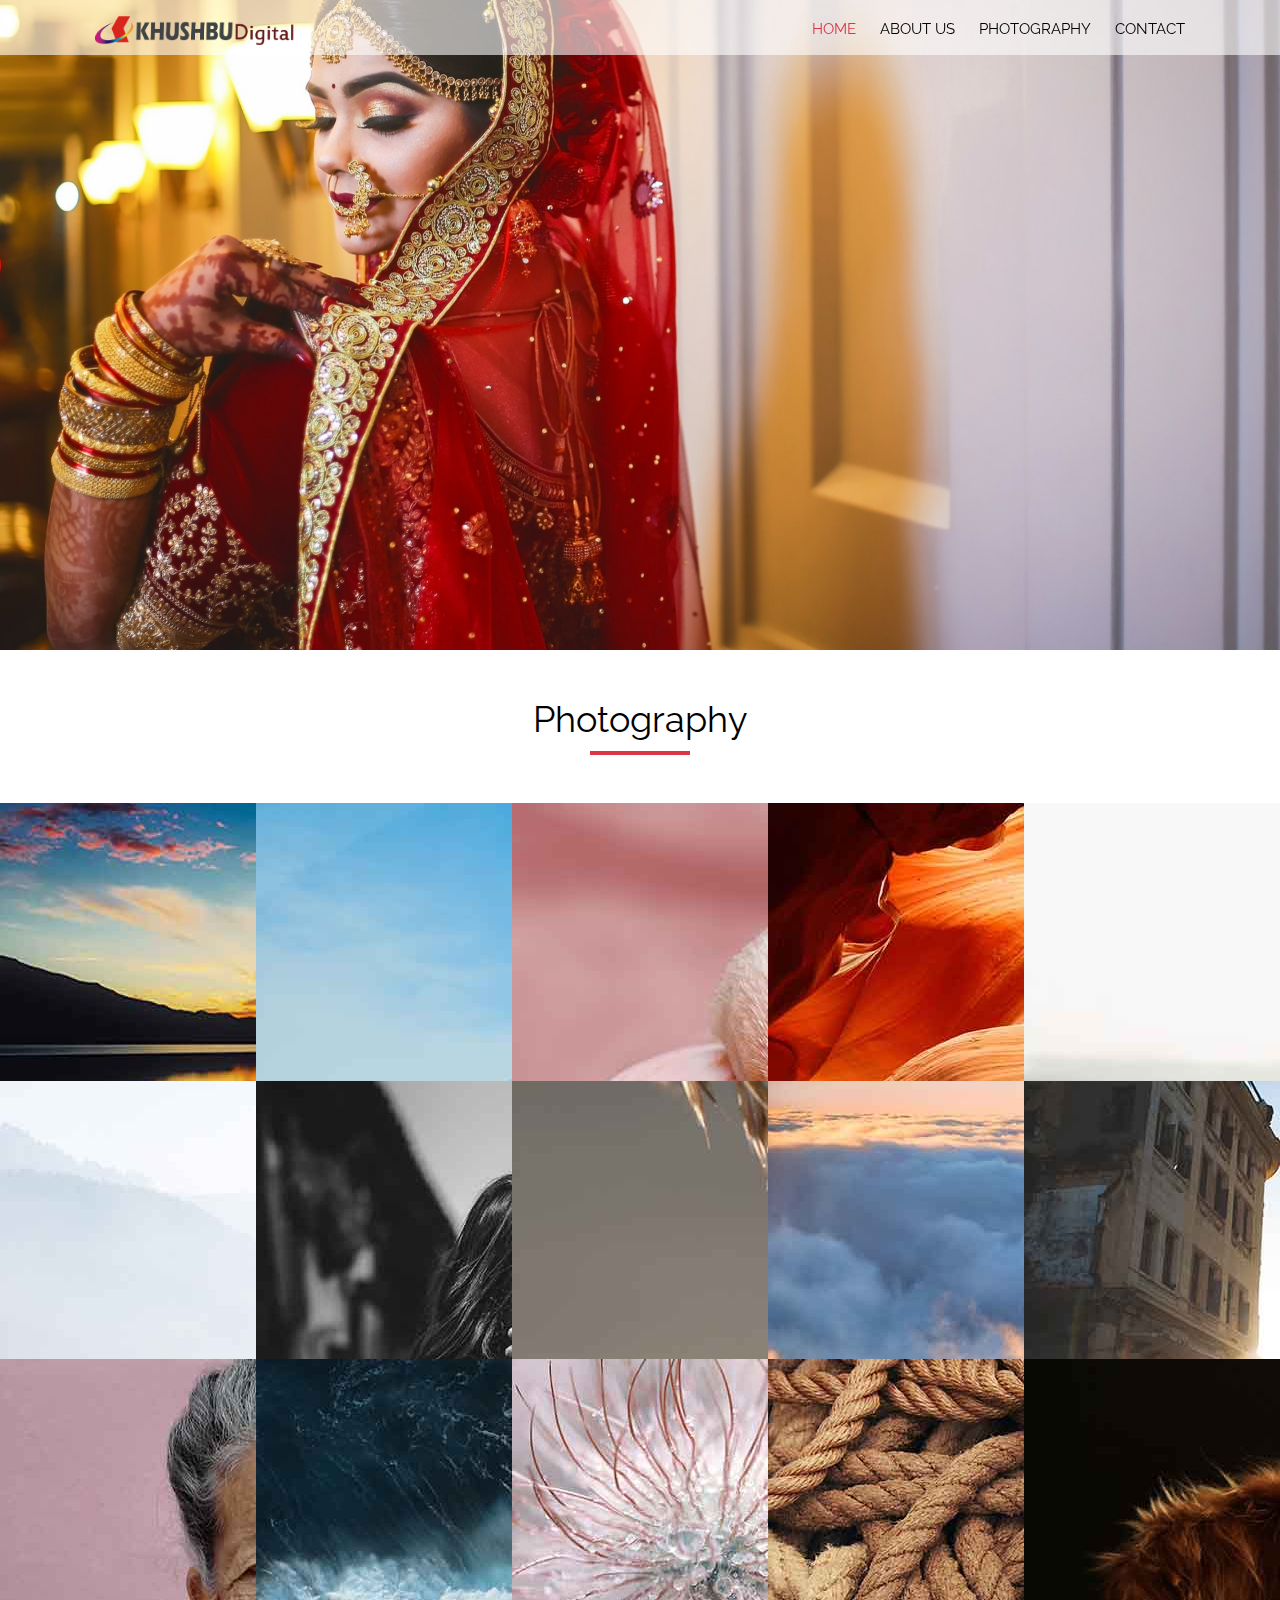
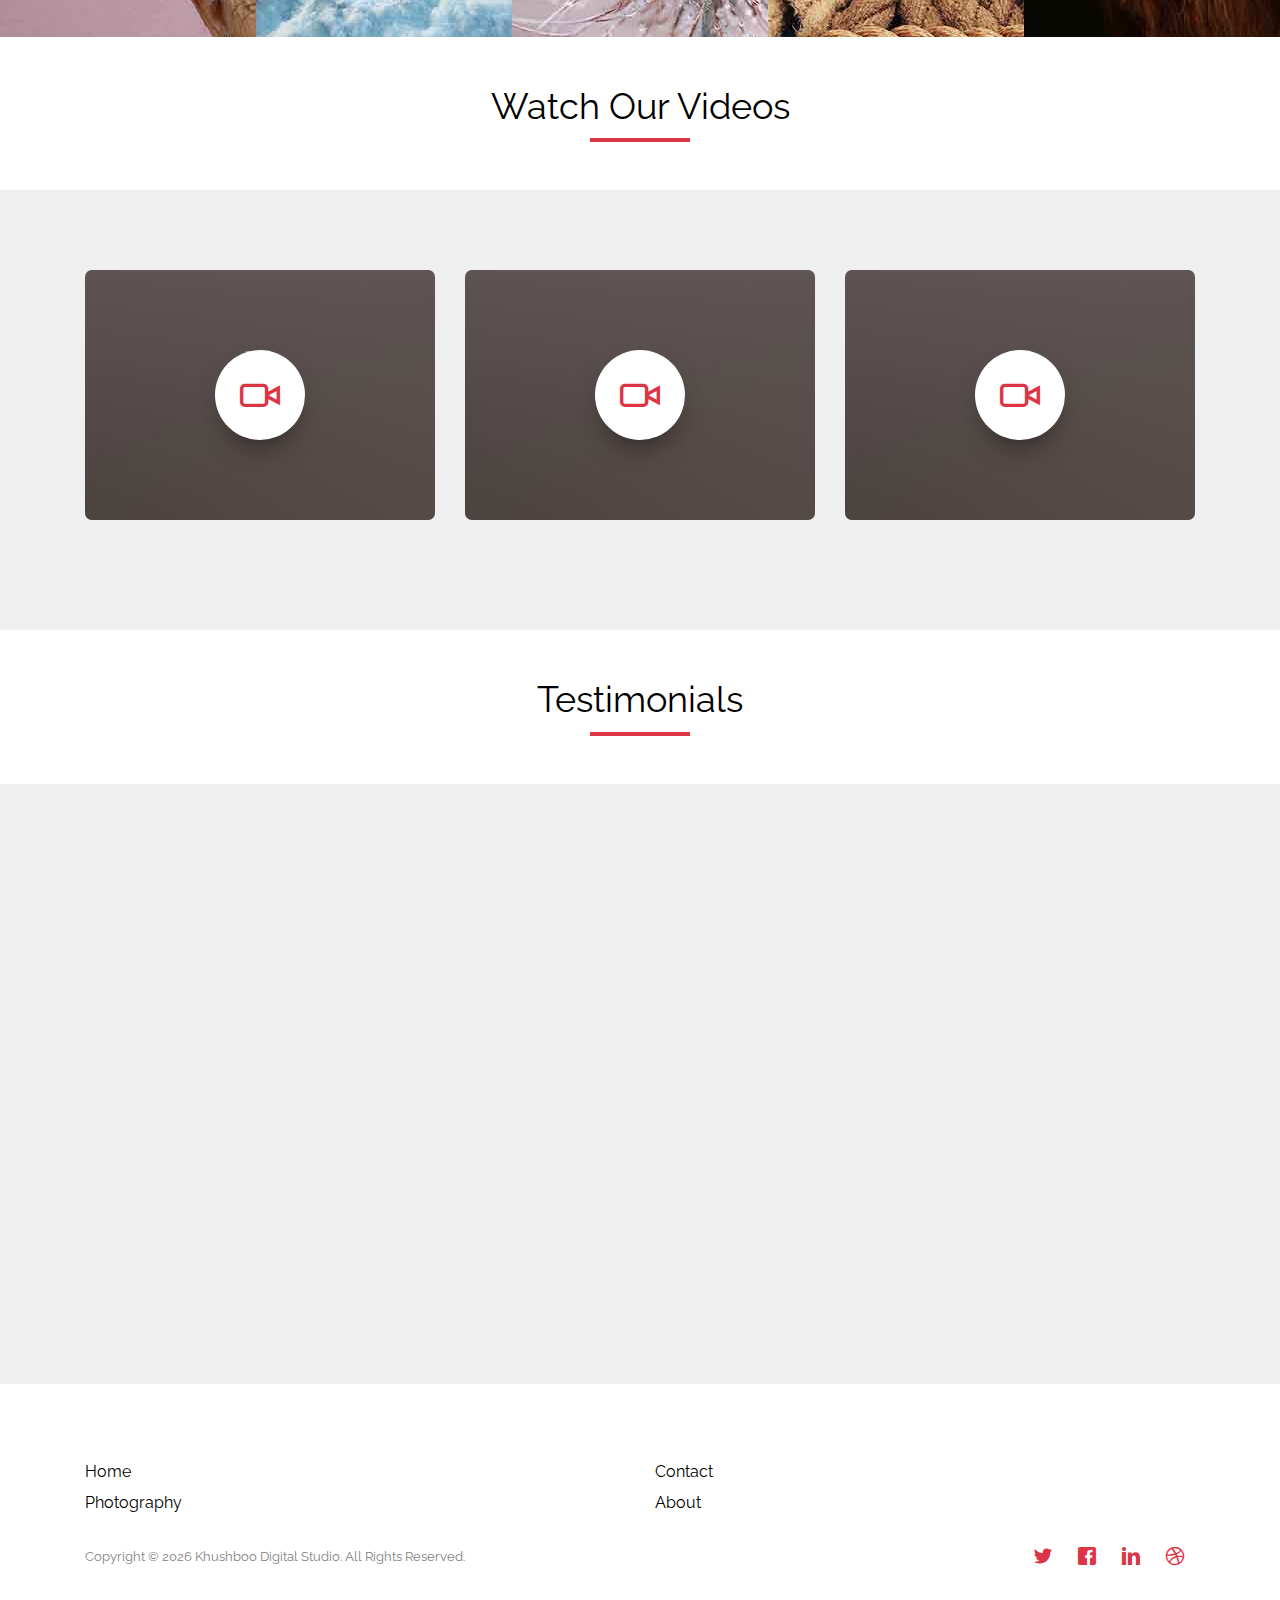
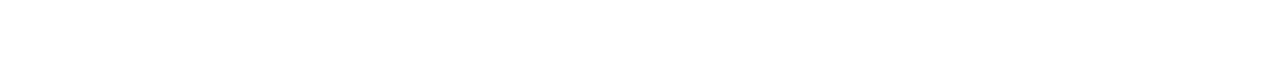
==== commit cfcbcaac: "merge current change" ====
--- a/index.html
+++ b/index.html
@@ -195,7 +195,7 @@
 		</section>
 		<!-- Ends: Photography Slider section  -->
 
-		<div class="d-flex flex-column w-100 align-items-center py-5">
+		<div class="d-flex flex-column   w-100 align-items-center py-5">
 			<h1 class="section-title">Watch Our Videos</h1>
 			<div class="section-title-border"></div>
 		</div>
--- a/css/style.min.css
+++ b/css/style.min.css
@@ -1,2 +1,2 @@
-@font-face{font-family:"icomoon";src:url("../fonts/icomoon/icomoon.eot?srf3rx");src:url("../fonts/icomoon/icomoon.eot?srf3rx#iefix") format("embedded-opentype"),url("../fonts/icomoon/icomoon.ttf?srf3rx") format("truetype"),url("../fonts/icomoon/icomoon.woff?srf3rx") format("woff"),url("../fonts/icomoon/icomoon.svg?srf3rx#icomoon") format("svg");font-weight:normal;font-style:normal}body{font-family:"Raleway",Arial,sans-serif;font-weight:400;font-size:16px;line-height:1.7;color:#828282;background:#fff}#page{position:relative;overflow-x:hidden;width:100%;height:100%;-webkit-transition:0.5s;transition:0.5s}.offcanvas #page{overflow:hidden;position:absolute}.offcanvas #page:after{-webkit-transition:2s;transition:2s;position:absolute;top:0;right:0;bottom:0;left:0;z-index:101;background:rgba(0,0,0,0.7);content:""}a{color:#f85a16;-webkit-transition:0.5s;transition:0.5s}a:hover,a:active,a:focus{color:#f85a16;outline:none;text-decoration:none}p{margin-bottom:20px}h1,h2,h3,h4,h5,h6,figure{color:#000;font-family:"Raleway",Arial,sans-serif;font-weight:400;margin:0 0 10px 0}::-webkit-selection{color:#fff;background:#f85a16}::-moz-selection{color:#fff;background:#f85a16}::selection{color:#fff;background:#f85a16}.gtco-container{max-width:1140px;position:relative;margin:0 auto;padding-left:15px;padding-right:15px}.bg-light{background-color:rgba(255,255,255,0.6) !important}.bg-transparent{background-color:rgba(255,255,255,0.9) !important}.section-title{font-size:36px;font-weight:normal}.section-title-border{width:100px;background-color:#dc3545;height:4px}.gtco-nav{position:fixed;top:0;margin:0;padding:0;width:100%;padding:10px 0;z-index:1003}@media screen and (max-width: 768px){.gtco-nav{padding:20px 0}}.gtco-nav #gtco-logo{font-size:20px;margin:0;padding:0;text-transform:uppercase;font-weight:bold}.gtco-nav a{padding:5px 10px;color:#dc3545}@media screen and (max-width: 768px){.gtco-nav .menu-1,.gtco-nav .menu-2{display:none}}.gtco-nav ul{padding:0;margin:2px 0 0 0}.gtco-nav ul li{padding:0;margin:0;list-style:none;display:inline}.gtco-nav ul li a{font-size:15px;padding:30px 10px;text-transform:uppercase;color:#000;-webkit-transition:0.5s;transition:0.5s}.gtco-nav ul li a:hover,.gtco-nav ul li a:focus{color:#dc3545}.gtco-nav ul li.has-dropdown{position:relative}.gtco-nav ul li.has-dropdown .dropdown{width:130px;-webkit-box-shadow:0px 14px 33px -9px rgba(0,0,0,0.75);box-shadow:0px 14px 33px -9px rgba(0,0,0,0.75);z-index:1002;visibility:hidden;opacity:0;position:absolute;top:40px;left:0;text-align:left;background:#fff;padding:20px;border-radius:4px;-webkit-transition:0s;transition:0s}.gtco-nav ul li.has-dropdown .dropdown:before{bottom:100%;left:40px;border:solid transparent;content:" ";height:0;width:0;position:absolute;pointer-events:none;border-bottom-color:#fff;border-width:8px;margin-left:-8px}.gtco-nav ul li.has-dropdown .dropdown li{display:block;margin-bottom:7px}.gtco-nav ul li.has-dropdown .dropdown li:last-child{margin-bottom:0}.gtco-nav ul li.has-dropdown .dropdown li a{padding:2px 0;display:block;color:#999;line-height:1.2;text-transform:none;font-size:15px}.gtco-nav ul li.has-dropdown .dropdown li a:hover{color:#000}.gtco-nav ul li.has-dropdown:hover a,.gtco-nav ul li.has-dropdown:focus a{color:#dc3545}.gtco-nav ul li.btn-cta a{color:#f85a16}.gtco-nav ul li.btn-cta a span{background:#fff;padding:4px 20px;display:-moz-inline-stack;display:inline-block;zoom:1;*display:inline;-webkit-transition:0.3s;transition:0.3s;border-radius:100px}.gtco-nav ul li.btn-cta a:hover span{-webkit-box-shadow:0px 14px 20px -9px rgba(0,0,0,0.75);box-shadow:0px 14px 20px -9px rgba(0,0,0,0.75)}.gtco-nav ul li.active>a{color:#dc3545}#gtco-header,#gtco-counter,.gtco-video-bg{background-position:center center;width:100%;float:left;position:relative}#about-block .card-block{z-index:2}#about-block .card{border:0;border-radius:0;top:-50px}#about-block .card .card-img-overlay{display:-webkit-box;display:-ms-flexbox;display:flex;-webkit-box-orient:vertical;-webkit-box-direction:normal;-ms-flex-direction:column;flex-direction:column;-webkit-box-align:center;-ms-flex-align:center;align-items:center;-webkit-box-pack:center;-ms-flex-pack:center;justify-content:center;height:100%;width:100%}#about-block .card .card-img-overlay .card-title{font-size:26px;font-weight:500}#about-block .about-content-block{z-index:1;left:-50px;display:-webkit-box;display:-ms-flexbox;display:flex;-webkit-box-orient:vertical;-webkit-box-direction:normal;-ms-flex-direction:column;flex-direction:column;-webkit-box-align:center;-ms-flex-align:center;align-items:center;-webkit-box-pack:center;-ms-flex-pack:center;justify-content:center;background:#52445b;-webkit-box-shadow:1px 1px 20px 0 #52445b;box-shadow:1px 1px 20px 0 #52445b}#about-block .about-content-block .about-sub-content-block{position:absolute;left:100px;padding-right:40px;color:#fff;font-size:16px}#about-block .about-content-block-right{left:50px}#about-block .about-content-block-right .about-sub-content-block{left:0;right:50px;padding-left:60px}#gtco-header,#gtco-counter,.gtco-bg{background:url(../images/banner.jpg);padding:170px 0 0 0;color:#fff;background-size:cover;background-position:top center;background-repeat:no-repeat;position:relative;height:auto}.gtco-video{height:450px;overflow:hidden;margin-bottom:30px;border-radius:7px}.gtco-video.gtco-video-sm{height:250px}.gtco-video a{z-index:1001;position:absolute;top:50%;left:50%;margin-top:-45px;margin-left:-45px;width:90px;height:90px;display:table;text-align:center;background:#fff;-webkit-box-shadow:0px 14px 30px -15px rgba(0,0,0,0.75);box-shadow:0px 14px 30px -15px rgba(0,0,0,0.75);border-radius:50%}.gtco-video a i{text-align:center;display:table-cell;vertical-align:middle;font-size:40px;color:#dc3545}.gtco-video .overlay{position:absolute;top:0;left:0;right:0;bottom:0;background:rgba(0,0,0,0.5);-webkit-transition:0.5s;transition:0.5s}.gtco-video:hover .overlay{background:rgba(0,0,0,0.7)}.gtco-video:hover a{position:relative;-webkit-transform:scale(1.2);transform:scale(1.2)}.gtco-cover{height:900px;background-size:cover;background-position:top center;background-repeat:no-repeat;position:relative;float:left;width:100%}.gtco-cover a{color:rgba(255,255,255,0.7);border-bottom:1px solid rgba(255,255,255,0.2)}.gtco-cover a:hover{color:#fff;border-bottom:1px solid #fff}.gtco-cover .overlay{z-index:1;position:absolute;bottom:0;top:0;left:0;right:0;background:rgba(0,0,0,0.4)}.gtco-cover>.gtco-container{position:relative;z-index:10}@media screen and (max-width: 768px){.gtco-cover{height:600px}}.gtco-cover .display-t,.gtco-cover .display-tc{height:900px;display:table;width:100%}@media screen and (max-width: 768px){.gtco-cover .display-t,.gtco-cover .display-tc{height:600px}}.gtco-cover.gtco-cover-sm{height:600px}@media screen and (max-width: 768px){.gtco-cover.gtco-cover-sm{height:400px}}.gtco-cover.gtco-cover-sm .display-t,.gtco-cover.gtco-cover-sm .display-tc{height:600px;display:table;width:100%}@media screen and (max-width: 768px){.gtco-cover.gtco-cover-sm .display-t,.gtco-cover.gtco-cover-sm .display-tc{height:400px}}#gtco-counter{height:500px}#gtco-counter .display-t,#gtco-counter .display-tc{height:500px;display:table;width:100%}@media screen and (max-width: 768px){#gtco-counter{height:inherit;padding:7em 0}#gtco-counter .display-t,#gtco-counter .display-tc{height:inherit}}.gtco-staff{text-align:center;margin-bottom:30px}.gtco-staff img{width:100px;margin-bottom:20px;border-radius:50%}.gtco-staff h3{font-size:24px;margin-bottom:5px}.gtco-staff p{margin-bottom:30px}.gtco-staff .role{color:#bfbfbf;margin-bottom:30px;font-weight:normal;display:block}.gtco-social-icons{margin:0;padding:0}.gtco-social-icons li{margin:0;padding:0;list-style:none;display:-moz-inline-stack;display:inline-block;zoom:1;*display:inline}.gtco-social-icons li a{display:-moz-inline-stack;display:inline-block;zoom:1;*display:inline;color:#f85a16;padding-left:10px;padding-right:10px}.gtco-social-icons li a i{font-size:20px;color:#dc3545}.gtco-contact-info{margin-bottom:30px;float:left;width:100%;position:relative}.gtco-contact-info ul{padding:0;margin:0}.gtco-contact-info ul li{padding:0 0 0 50px;margin:0 0 30px 0;list-style:none;position:relative}.gtco-contact-info ul li:before{color:#ccc;position:absolute;left:0;top:0.05em;font-family:"icomoon";speak:none;font-style:normal;font-weight:normal;font-variant:normal;text-transform:none;line-height:1;-webkit-font-smoothing:antialiased;-moz-osx-font-smoothing:grayscale}.gtco-contact-info ul li.address:before{font-size:30px;content:"\e9d1"}.gtco-contact-info ul li.phone:before{font-size:23px;content:"\e9f4"}.gtco-contact-info ul li.email:before{font-size:23px;content:"\e9da"}.gtco-contact-info ul li.url:before{font-size:23px;content:"\e9af"}form label{font-weight:normal !important}#gtco-header .display-tc,#gtco-counter .display-tc,.gtco-cover .display-tc{display:table-cell !important;vertical-align:middle}#gtco-header .display-tc h1,#gtco-header .display-tc h2,#gtco-counter .display-tc h1,#gtco-counter .display-tc h2,.gtco-cover .display-tc h1,.gtco-cover .display-tc h2{margin:0;padding:0;color:#fff;text-transform:uppercase}#gtco-header .display-tc h1,#gtco-counter .display-tc h1,.gtco-cover .display-tc h1{margin-bottom:0px;font-size:70px;line-height:1.5}@media screen and (max-width: 768px){#gtco-header .display-tc h1,#gtco-counter .display-tc h1,.gtco-cover .display-tc h1{font-size:40px}}#gtco-header .display-tc h2,#gtco-counter .display-tc h2,.gtco-cover .display-tc h2{font-size:20px;line-height:1.5;margin-bottom:30px}#gtco-counter{text-align:center}#gtco-counter .counter{font-size:50px;margin-bottom:10px;color:#fff;font-weight:100;display:block}#gtco-counter .counter-label{margin-bottom:0;text-transform:uppercase;color:rgba(255,255,255,0.5);letter-spacing:0.1em}@media screen and (max-width: 768px){#gtco-counter .feature-center{margin-bottom:50px}}#gtco-counter .icon{width:70px;height:70px;text-align:center;margin-bottom:20px;background:none !important}#gtco-counter .icon i{height:70px}#gtco-counter .icon i:before{display:block;text-align:center;margin-left:3px}#gtco-features,#gtco-features-2,#gtco-testimonial,#gtco-services,#gtco-subscribe,#gtco-footer,.gtco-section{padding:5em 0;clear:both}@media screen and (max-width: 768px){#gtco-features,#gtco-features-2,#gtco-testimonial,#gtco-services,#gtco-subscribe,#gtco-footer,.gtco-section{padding:3em 0}}#gtco-features-2{background:#efefef;position:relative;float:left;width:100%}.feature-center{text-align:center;padding-left:20px;padding-right:20px;float:left;width:100%;margin-bottom:40px}@media screen and (max-width: 768px){.feature-center{margin-bottom:50px}}.feature-center .icon{width:90px;height:90px;background:#efefef;display:table;text-align:center;margin:0 auto 30px auto;border-radius:50%}.feature-center .icon i{display:table-cell;vertical-align:middle;height:90px;font-size:40px;line-height:40px;color:#f85a16}.feature-center p,.feature-center h3{margin-bottom:30px}.feature-center h3{text-transform:uppercase;font-size:18px;color:#5d5d5d}.feature-left{float:left;width:100%;margin-bottom:30px;position:relative}.feature-left:last-child{margin-bottom:0}.feature-left .icon{float:left;margin-right:5%;display:table;text-align:center}@media screen and (max-width: 768px){.feature-left .icon{margin-right:5%}}.feature-left .icon i{display:table-cell;vertical-align:middle;font-size:30px;color:#f85a16}.feature-left .feature-copy{float:left;width:80%}@media screen and (max-width: 768px){.feature-left .feature-copy{width:70%;float:left}}.feature-left .feature-copy h3{text-transform:uppercase;font-size:18px;color:#5d5d5d;margin-bottom:10px}.gtco-heading{margin-bottom:5em}.gtco-heading.gtco-heading-sm{margin-bottom:2em}.gtco-heading h2{font-size:36px;margin-bottom:10px;line-height:1.5;font-weight:bold;color:#000}.gtco-heading p{font-size:18px;line-height:1.5;color:#828282}#gtco-testimonial{background:#efefef}#gtco-testimonial .testimony-slide{text-align:center}#gtco-testimonial .testimony-slide span{font-size:12px;text-transform:uppercase;letter-spacing:2px;font-weight:700;display:block}#gtco-testimonial .testimony-slide figure{margin-bottom:10px;display:-moz-inline-stack;display:inline-block;zoom:1;*display:inline}#gtco-testimonial .testimony-slide figure img{width:90px;border-radius:50%;-o-object-fit:cover;object-fit:cover;-o-object-position:center;object-position:center}#gtco-testimonial .testimony-slide blockquote{border:none;margin:30px auto;width:50%;position:relative;padding:0}@media screen and (max-width: 992px){#gtco-testimonial .testimony-slide blockquote{width:100%;padding:10px}}#gtco-testimonial .arrow-thumb{position:absolute;top:40%;display:block;width:100%}#gtco-testimonial .arrow-thumb a{font-size:32px;color:#dadada}#gtco-testimonial .arrow-thumb a:hover,#gtco-testimonial .arrow-thumb a:focus,#gtco-testimonial .arrow-thumb a:active{text-decoration:none}.gtco-tabs .gtco-tab-nav{clear:both;margin:0 0 3em 0;padding:3px;float:left;width:100%;background:#f2f2f2;border-radius:4px}.gtco-tabs .gtco-tab-nav li{float:left;margin:0;padding:0;width:25%;text-align:center;list-style:none;display:-moz-inline-stack;display:inline-block;zoom:1;*display:inline}.gtco-tabs .gtco-tab-nav li .icon{font-size:30px}.gtco-tabs .gtco-tab-nav li a{padding:20px;width:100%;float:left;border-radius:4px;color:#b3b3b3}.gtco-tabs .gtco-tab-nav li a:hover{color:#4d4d4d}.gtco-tabs .gtco-tab-nav li.active a{background:#fff;color:#f85a16}.gtco-tabs .gtco-tab-content-wrap{clear:both;position:relative;top:70px}.gtco-tabs .gtco-tab-content-wrap .tab-content{position:absolute;top:0;left:0;width:100%;opacity:0;visibility:hidden}.gtco-tabs .gtco-tab-content-wrap .tab-content.active{opacity:1;visibility:visible}.gtco-tabs .icon-xlg{font-size:400px;margin-bottom:30px;text-align:center}@media screen and (max-width: 768px){.gtco-tabs .icon-xlg{font-size:300px}}@media screen and (max-width: 480px){.gtco-tabs .icon-xlg{font-size:200px}}.gtco-tabs .icon-xlg i{color:#f85a16}#gtco-subscribe{background:#333}#gtco-subscribe .gtco-heading h2{color:#fff}#gtco-subscribe .form-control{background:rgba(255,255,255,0.2);color:#fff;font-size:16px !important;width:100%;border:2px solid transparent !important;-webkit-transition:0.5s;transition:0.5s}#gtco-subscribe .form-control:focus{background:transparent;border:2px solid rgba(255,255,255,0.8) !important}#gtco-subscribe .form-control::-webkit-input-placeholder{color:#fff}#gtco-subscribe .form-control:-moz-placeholder{color:#fff}#gtco-subscribe .form-control::-moz-placeholder{color:#fff}#gtco-subscribe .form-control:-ms-input-placeholder{color:#fff}#gtco-subscribe .btn{height:54px;border:none !important;background:#f85a16;color:#fff;font-size:16px;text-transform:uppercase;font-weight:400;padding-left:50px;padding-right:50px}#gtco-subscribe .form-inline .form-group{width:100% !important;margin-bottom:10px}#gtco-subscribe .form-inline .form-group .form-control{width:100%}#gtco-subscribe .gtco-heading{margin-bottom:30px}#gtco-subscribe .gtco-heading h2{margin-bottom:0}#gtco-footer .gtco-footer-links{padding:0;margin:0 0 20px 0;float:left;width:100%}#gtco-footer .gtco-footer-links li{padding:0;margin:0 0 15px 0;list-style:none;line-height:1}#gtco-footer .gtco-footer-links li a{color:#000;text-decoration:none}#gtco-footer .gtco-footer-links li a:hover{text-decoration:underline}#gtco-footer .gtco-widget{margin-bottom:30px}#gtco-footer .gtco-widget h3{margin-bottom:15px;font-weight:bold;font-size:15px;letter-spacing:2px;text-transform:uppercase}@media screen and (max-width: 768px){#gtco-footer .copyright .pull-left,#gtco-footer .copyright .pull-right{float:none !important;text-align:center}}#gtco-footer .copyright .block{display:block}.owl-carousel .owl-controls .owl-dot span{background:#e6e6e6}.owl-carousel .owl-controls .owl-dot span:hover,.owl-carousel .owl-controls .owl-dot span:focus{background:#ccc}.owl-carousel .owl-controls .owl-dot:hover span,.owl-carousel .owl-controls .owl-dot:focus span{background:#ccc}.owl-carousel .owl-controls .owl-dot.active span{background:transparent;border:2px solid #f85a16}#gtco-offcanvas{position:absolute;z-index:1901;width:270px;background:#000;top:0;right:0;top:0;bottom:0;padding:45px 40px 40px 40px;overflow-y:auto;-webkit-transform:translateX(270px);transform:translateX(270px);-webkit-transition:0.5s;transition:0.5s}.offcanvas #gtco-offcanvas{-webkit-transform:translateX(0px);transform:translateX(0px)}#gtco-offcanvas a{color:rgba(220,53,69,0.9)}#gtco-offcanvas a:hover{color:rgba(220,53,69,0.9)}#gtco-offcanvas ul{padding:0;margin:0}#gtco-offcanvas ul li{padding:0;margin:0;list-style:none}#gtco-offcanvas ul li>ul{padding-left:20px;display:none}#gtco-offcanvas ul li.offcanvas-has-dropdown>a{display:block;position:relative}#gtco-offcanvas ul li.offcanvas-has-dropdown>a:after{position:absolute;right:0px;font-family:"icomoon";speak:none;font-style:normal;font-weight:normal;font-variant:normal;text-transform:none;line-height:1;-webkit-font-smoothing:antialiased;-moz-osx-font-smoothing:grayscale;content:"\e921";font-size:20px;color:rgba(255,255,255,0.2);-webkit-transition:0.5s;transition:0.5s}#gtco-offcanvas ul li.offcanvas-has-dropdown.active a:after{-webkit-transform:rotate(-180deg);transform:rotate(-180deg)}.uppercase{font-size:14px;color:#000;margin-bottom:10px;font-weight:700;text-transform:uppercase}.gototop{position:fixed;bottom:20px;right:20px;z-index:999;opacity:0;visibility:hidden;-webkit-transition:0.5s;transition:0.5s}.gototop.active{opacity:1;visibility:visible}.gototop a{width:50px;height:50px;display:table;background:rgba(0,0,0,0.5);color:#fff;text-align:center;border-radius:4px}.gototop a i{height:50px;display:table-cell;vertical-align:middle}.gototop a:hover,.gototop a:active,.gototop a:focus{text-decoration:none;outline:none}.gtco-nav-toggle{width:25px;height:25px;cursor:pointer;text-decoration:none}.gtco-nav-toggle.active i::before,.gtco-nav-toggle.active i::after{background:#444}.gtco-nav-toggle:hover,.gtco-nav-toggle:focus,.gtco-nav-toggle:active{outline:none;border-bottom:none !important}.gtco-nav-toggle i{position:relative;display:inline-block;width:25px;height:2px;color:#252525;font:bold 14px/0.4 Helvetica;text-transform:uppercase;text-indent:-55px;background:#252525;-webkit-transition:all 0.2s ease-out;transition:all 0.2s ease-out}.gtco-nav-toggle i::before,.gtco-nav-toggle i::after{content:"";width:25px;height:2px;background:#252525;position:absolute;left:0;-webkit-transition:all 0.2s ease-out;transition:all 0.2s ease-out}.gtco-nav-toggle.gtco-nav-white>i{color:#dc3545;background:#dc3545}.gtco-nav-toggle.gtco-nav-white>i::before,.gtco-nav-toggle.gtco-nav-white>i::after{background:#dc3545}.gtco-nav-toggle i::before{top:-7px}.gtco-nav-toggle i::after{bottom:-7px}.gtco-nav-toggle:hover i::before{top:-10px}.gtco-nav-toggle:hover i::after{bottom:-10px}.gtco-nav-toggle.active i{background:transparent}.gtco-nav-toggle.active i::before{top:0;-webkit-transform:rotateZ(45deg);transform:rotateZ(45deg)}.gtco-nav-toggle.active i::after{bottom:0;-webkit-transform:rotateZ(-45deg);transform:rotateZ(-45deg)}.gtco-nav-toggle{position:fixed;right:0px;top:15px;z-index:21;padding:6px 0 0 0;display:block;margin:0 auto;display:none;height:44px;width:44px;z-index:2001;border-bottom:none !important}@media screen and (max-width: 768px){.gtco-nav-toggle{display:block}}.btn{margin-right:4px;margin-bottom:4px;font-family:"Raleway",Arial,sans-serif;font-size:16px;font-weight:400;border-radius:4px;-webkit-transition:0.5s;transition:0.5s;padding:8px 30px}.btn.btn-md{padding:8px 20px !important}.btn.btn-lg{padding:18px 36px !important}.btn:hover,.btn:active,.btn:focus{-webkit-box-shadow:none !important;box-shadow:none !important;outline:none !important}.btn-primary{background:#f85a16;color:#fff;border:2px solid #f85a16 !important}.btn-primary:hover,.btn-primary:focus,.btn-primary:active{background:#f96c2f !important;border-color:#f96c2f !important}.btn-primary.btn-outline{background:transparent;color:#f85a16;border:2px solid #f85a16}.btn-primary.btn-outline:hover,.btn-primary.btn-outline:focus,.btn-primary.btn-outline:active{background:#f85a16;color:#fff}.btn-success{background:#5cb85c;color:#fff;border:2px solid #5cb85c}.btn-success:hover,.btn-success:focus,.btn-success:active{background:#4cae4c !important;border-color:#4cae4c !important}.btn-success.btn-outline{background:transparent;color:#5cb85c;border:2px solid #5cb85c}.btn-success.btn-outline:hover,.btn-success.btn-outline:focus,.btn-success.btn-outline:active{background:#5cb85c;color:#fff}.btn-info{background:#5bc0de;color:#fff;border:2px solid #5bc0de}.btn-info:hover,.btn-info:focus,.btn-info:active{background:#46b8da !important;border-color:#46b8da !important}.btn-info.btn-outline{background:transparent;color:#5bc0de;border:2px solid #5bc0de}.btn-info.btn-outline:hover,.btn-info.btn-outline:focus,.btn-info.btn-outline:active{background:#5bc0de;color:#fff}.btn-warning{background:#f0ad4e;color:#fff;border:2px solid #f0ad4e}.btn-warning:hover,.btn-warning:focus,.btn-warning:active{background:#eea236 !important;border-color:#eea236 !important}.btn-warning.btn-outline{background:transparent;color:#f0ad4e;border:2px solid #f0ad4e}.btn-warning.btn-outline:hover,.btn-warning.btn-outline:focus,.btn-warning.btn-outline:active{background:#f0ad4e;color:#fff}.btn-danger{background:#d9534f;color:#fff;border:2px solid #d9534f}.btn-danger:hover,.btn-danger:focus,.btn-danger:active{background:#d43f3a !important;border-color:#d43f3a !important}.btn-danger.btn-outline{background:transparent;color:#d9534f;border:2px solid #d9534f}.btn-danger.btn-outline:hover,.btn-danger.btn-outline:focus,.btn-danger.btn-outline:active{background:#d9534f;color:#fff}.btn-white{background:#d9534f;color:#fff;border:2px solid #d9534f}.btn-white:hover,.btn-white:focus,.btn-white:active{color:#000;background:#f2f2f2 !important;border-color:#f2f2f2 !important}.btn-white.btn-outline{color:#fff;border:2px solid #fff}.btn-white.btn-outline:hover,.btn-white.btn-outline:focus,.btn-white.btn-outline:active{background:#fff;color:#000;border:2px solid #fff}.btn-outline{background:none;border:2px solid gray;font-size:16px;-webkit-transition:0.3s;transition:0.3s}.btn-outline:hover,.btn-outline:focus,.btn-outline:active{-webkit-box-shadow:none;box-shadow:none}.btn.with-arrow{position:relative;-webkit-transition:0.3s;transition:0.3s}.btn.with-arrow i{visibility:hidden;opacity:0;position:absolute;right:0px;top:50%;margin-top:-8px;-webkit-transition:0.2s;transition:0.2s}.btn.with-arrow:hover{padding-right:50px}.btn.with-arrow:hover i{color:#fff;right:18px;visibility:visible;opacity:1}.form-control{-webkit-box-shadow:none;box-shadow:none;background:transparent;border:2px solid rgba(0,0,0,0.1);height:54px;font-size:18px;font-weight:300}.form-control:active,.form-control:focus{outline:none;-webkit-box-shadow:none;box-shadow:none;border-color:#f85a16}.row-pb-md{padding-bottom:4em !important}.row-pb-sm{padding-bottom:2em !important}.gtco-loader{position:fixed;left:0px;top:0px;width:100%;height:100%;z-index:9999;background:url(../images/loader.gif) center no-repeat #fff}.js .animate-box{opacity:0}
+@font-face{font-family:"icomoon";src:url("../fonts/icomoon/icomoon.eot?srf3rx");src:url("../fonts/icomoon/icomoon.eot?srf3rx#iefix") format("embedded-opentype"),url("../fonts/icomoon/icomoon.ttf?srf3rx") format("truetype"),url("../fonts/icomoon/icomoon.woff?srf3rx") format("woff"),url("../fonts/icomoon/icomoon.svg?srf3rx#icomoon") format("svg");font-weight:normal;font-style:normal}body{font-family:"Raleway",Arial,sans-serif;font-weight:400;font-size:16px;line-height:1.7;color:#828282;background:#fff}#page{position:relative;overflow-x:hidden;width:100%;height:100%;-webkit-transition:0.5s;transition:0.5s}.offcanvas #page{overflow:hidden;position:absolute}.offcanvas #page:after{-webkit-transition:2s;transition:2s;position:absolute;top:0;right:0;bottom:0;left:0;z-index:101;background:rgba(0,0,0,0.7);content:""}a{color:#f85a16;-webkit-transition:0.5s;transition:0.5s}a:hover,a:active,a:focus{color:#f85a16;outline:none;text-decoration:none}p{margin-bottom:20px}h1,h2,h3,h4,h5,h6,figure{color:#000;font-family:"Raleway",Arial,sans-serif;font-weight:400;margin:0 0 10px 0}::-webkit-selection{color:#fff;background:#f85a16}::-moz-selection{color:#fff;background:#f85a16}::selection{color:#fff;background:#f85a16}.gtco-container{max-width:1140px;position:relative;margin:0 auto;padding-left:15px;padding-right:15px}.bg-light{background-color:rgba(255,255,255,0.6) !important}.bg-transparent{background-color:rgba(255,255,255,0.9) !important}.section-title{font-size:36px;font-weight:normal}.section-title-border{width:100px;background-color:#dc3545;height:4px}.gtco-nav{position:fixed;top:0;margin:0;padding:0;width:100%;padding:10px 0;z-index:1003}@media screen and (max-width: 768px){.gtco-nav{padding:20px 0}}.gtco-nav #gtco-logo{font-size:20px;margin:0;padding:0;text-transform:uppercase;font-weight:bold}.gtco-nav a{padding:5px 10px;color:#dc3545}@media screen and (max-width: 768px){.gtco-nav .menu-1,.gtco-nav .menu-2{display:none}}.gtco-nav ul{padding:0;margin:2px 0 0 0}.gtco-nav ul li{padding:0;margin:0;list-style:none;display:inline}.gtco-nav ul li a{font-size:15px;padding:30px 10px;text-transform:uppercase;color:#000;-webkit-transition:0.5s;transition:0.5s}.gtco-nav ul li a:hover,.gtco-nav ul li a:focus{color:#dc3545}.gtco-nav ul li.has-dropdown{position:relative}.gtco-nav ul li.has-dropdown .dropdown{width:130px;-webkit-box-shadow:0px 14px 33px -9px rgba(0,0,0,0.75);box-shadow:0px 14px 33px -9px rgba(0,0,0,0.75);z-index:1002;visibility:hidden;opacity:0;position:absolute;top:40px;left:0;text-align:left;background:#fff;padding:20px;border-radius:4px;-webkit-transition:0s;transition:0s}.gtco-nav ul li.has-dropdown .dropdown:before{bottom:100%;left:40px;border:solid transparent;content:" ";height:0;width:0;position:absolute;pointer-events:none;border-bottom-color:#fff;border-width:8px;margin-left:-8px}.gtco-nav ul li.has-dropdown .dropdown li{display:block;margin-bottom:7px}.gtco-nav ul li.has-dropdown .dropdown li:last-child{margin-bottom:0}.gtco-nav ul li.has-dropdown .dropdown li a{padding:2px 0;display:block;color:#999;line-height:1.2;text-transform:none;font-size:15px}.gtco-nav ul li.has-dropdown .dropdown li a:hover{color:#000}.gtco-nav ul li.has-dropdown:hover a,.gtco-nav ul li.has-dropdown:focus a{color:#dc3545}.gtco-nav ul li.btn-cta a{color:#f85a16}.gtco-nav ul li.btn-cta a span{background:#fff;padding:4px 20px;display:-moz-inline-stack;display:inline-block;zoom:1;*display:inline;-webkit-transition:0.3s;transition:0.3s;border-radius:100px}.gtco-nav ul li.btn-cta a:hover span{-webkit-box-shadow:0px 14px 20px -9px rgba(0,0,0,0.75);box-shadow:0px 14px 20px -9px rgba(0,0,0,0.75)}.gtco-nav ul li.active>a{color:#dc3545}#gtco-header,#gtco-counter,.gtco-video-bg{background-position:center center;width:100%;float:left;position:relative}#about-block .what-we-do-block{display:-webkit-box;display:-ms-flexbox;display:flex;-webkit-box-orient:vertical;-webkit-box-direction:normal;-ms-flex-direction:column;flex-direction:column;width:100%}#about-block .what-we-do-block .card-block{z-index:2}#about-block .what-we-do-block .card{border:0;border-radius:0;top:-50px}@media screen and (max-width: 768px){#about-block .what-we-do-block .card{top:0}}#about-block .what-we-do-block .card .card-img-overlay{display:-webkit-box;display:-ms-flexbox;display:flex;-webkit-box-orient:vertical;-webkit-box-direction:normal;-ms-flex-direction:column;flex-direction:column;-webkit-box-align:center;-ms-flex-align:center;align-items:center;-webkit-box-pack:center;-ms-flex-pack:center;justify-content:center}#about-block .what-we-do-block .card .card-img-overlay .card-title{font-size:26px;font-weight:500}#about-block .what-we-do-block .about-content-block{z-index:1;left:-50px;display:-webkit-box;display:-ms-flexbox;display:flex;-webkit-box-orient:vertical;-webkit-box-direction:normal;-ms-flex-direction:column;flex-direction:column;-webkit-box-align:center;-ms-flex-align:center;align-items:center;-webkit-box-pack:center;-ms-flex-pack:center;justify-content:center;background:#52445b;-webkit-box-shadow:1px 1px 20px 0 #52445b;box-shadow:1px 1px 20px 0 #52445b}@media screen and (max-width: 480px){#about-block .what-we-do-block .about-content-block{left:initial}}#about-block .what-we-do-block .about-content-block .about-sub-content-block{position:absolute;left:100px;padding-right:40px;color:#fff;font-size:16px}@media screen and (max-width: 480px){#about-block .what-we-do-block .about-content-block .about-sub-content-block{position:initial;padding:15px}}#about-block .what-we-do-block .about-content-block-right{left:50px}@media screen and (max-width: 480px){#about-block .what-we-do-block .about-content-block-right{left:initial}}#about-block .what-we-do-block .about-content-block-right .about-sub-content-block{left:0;right:50px;padding-left:60px}@media screen and (max-width: 480px){#about-block .what-we-do-block .about-content-block-right .about-sub-content-block{position:initial;padding:15px}}#about-block .our-team-block{display:-webkit-box;display:-ms-flexbox;display:flex;-webkit-box-orient:vertical;-webkit-box-direction:normal;-ms-flex-direction:column;flex-direction:column;width:100%}#about-block .our-team-block .card{border:0;border-radius:0}#about-block .our-team-block .card .card-img-top{-webkit-filter:grayscale(100%);filter:grayscale(100%)}#about-block .our-team-block .card .card-title{font-size:18px;font-weight:500;color:#7f7f7f;text-align:center;padding-top:15px}#about-block .our-team-block .card .card-sub-title{font-size:16px;font-weight:normal;color:#7f7f7f;text-align:center}#gtco-header,#gtco-counter,.gtco-bg{background:url(../images/banner.jpg);padding:170px 0 0 0;color:#fff;background-size:cover;background-position:top center;background-repeat:no-repeat;position:relative;height:auto}.gtco-video{height:450px;overflow:hidden;margin-bottom:30px;border-radius:7px}.gtco-video.gtco-video-sm{height:250px}.gtco-video a{z-index:1001;position:absolute;top:50%;left:50%;margin-top:-45px;margin-left:-45px;width:90px;height:90px;display:table;text-align:center;background:#fff;-webkit-box-shadow:0px 14px 30px -15px rgba(0,0,0,0.75);box-shadow:0px 14px 30px -15px rgba(0,0,0,0.75);border-radius:50%}.gtco-video a i{text-align:center;display:table-cell;vertical-align:middle;font-size:40px;color:#dc3545}.gtco-video .overlay{position:absolute;top:0;left:0;right:0;bottom:0;background:rgba(0,0,0,0.5);-webkit-transition:0.5s;transition:0.5s}.gtco-video:hover .overlay{background:rgba(0,0,0,0.7)}.gtco-video:hover a{position:relative;-webkit-transform:scale(1.2);transform:scale(1.2)}.gtco-cover{height:900px;background-size:cover;background-position:top center;background-repeat:no-repeat;position:relative;float:left;width:100%}.gtco-cover a{color:rgba(255,255,255,0.7);border-bottom:1px solid rgba(255,255,255,0.2)}.gtco-cover a:hover{color:#fff;border-bottom:1px solid #fff}.gtco-cover .overlay{z-index:1;position:absolute;bottom:0;top:0;left:0;right:0;background:rgba(0,0,0,0.4)}.gtco-cover>.gtco-container{position:relative;z-index:10}@media screen and (max-width: 768px){.gtco-cover{height:600px}}.gtco-cover .display-t,.gtco-cover .display-tc{height:900px;display:table;width:100%}@media screen and (max-width: 768px){.gtco-cover .display-t,.gtco-cover .display-tc{height:600px}}.gtco-cover.gtco-cover-sm{height:600px}@media screen and (max-width: 768px){.gtco-cover.gtco-cover-sm{height:400px}}.gtco-cover.gtco-cover-sm .display-t,.gtco-cover.gtco-cover-sm .display-tc{height:600px;display:table;width:100%}@media screen and (max-width: 768px){.gtco-cover.gtco-cover-sm .display-t,.gtco-cover.gtco-cover-sm .display-tc{height:400px}}#gtco-counter{height:500px}#gtco-counter .display-t,#gtco-counter .display-tc{height:500px;display:table;width:100%}@media screen and (max-width: 768px){#gtco-counter{height:inherit;padding:7em 0}#gtco-counter .display-t,#gtco-counter .display-tc{height:inherit}}.gtco-staff{text-align:center;margin-bottom:30px}.gtco-staff img{width:100px;margin-bottom:20px;border-radius:50%}.gtco-staff h3{font-size:24px;margin-bottom:5px}.gtco-staff p{margin-bottom:30px}.gtco-staff .role{color:#bfbfbf;margin-bottom:30px;font-weight:normal;display:block}.gtco-social-icons{margin:0;padding:0}.gtco-social-icons li{margin:0;padding:0;list-style:none;display:-moz-inline-stack;display:inline-block;zoom:1;*display:inline}.gtco-social-icons li a{display:-moz-inline-stack;display:inline-block;zoom:1;*display:inline;color:#f85a16;padding-left:10px;padding-right:10px}.gtco-social-icons li a i{font-size:20px;color:#dc3545}.gtco-contact-info{margin-bottom:30px;float:left;width:100%;position:relative}.gtco-contact-info ul{padding:0;margin:0}.gtco-contact-info ul li{padding:0 0 0 50px;margin:0 0 30px 0;list-style:none;position:relative}.gtco-contact-info ul li:before{color:#ccc;position:absolute;left:0;top:0.05em;font-family:"icomoon";speak:none;font-style:normal;font-weight:normal;font-variant:normal;text-transform:none;line-height:1;-webkit-font-smoothing:antialiased;-moz-osx-font-smoothing:grayscale}.gtco-contact-info ul li.address:before{font-size:30px;content:"\e9d1"}.gtco-contact-info ul li.phone:before{font-size:23px;content:"\e9f4"}.gtco-contact-info ul li.email:before{font-size:23px;content:"\e9da"}.gtco-contact-info ul li.url:before{font-size:23px;content:"\e9af"}form label{font-weight:normal !important}#gtco-header .display-tc,#gtco-counter .display-tc,.gtco-cover .display-tc{display:table-cell !important;vertical-align:middle}#gtco-header .display-tc h1,#gtco-header .display-tc h2,#gtco-counter .display-tc h1,#gtco-counter .display-tc h2,.gtco-cover .display-tc h1,.gtco-cover .display-tc h2{margin:0;padding:0;color:#fff;text-transform:uppercase}#gtco-header .display-tc h1,#gtco-counter .display-tc h1,.gtco-cover .display-tc h1{margin-bottom:0px;font-size:70px;line-height:1.5}@media screen and (max-width: 768px){#gtco-header .display-tc h1,#gtco-counter .display-tc h1,.gtco-cover .display-tc h1{font-size:40px}}#gtco-header .display-tc h2,#gtco-counter .display-tc h2,.gtco-cover .display-tc h2{font-size:20px;line-height:1.5;margin-bottom:30px}#gtco-counter{text-align:center}#gtco-counter .counter{font-size:50px;margin-bottom:10px;color:#fff;font-weight:100;display:block}#gtco-counter .counter-label{margin-bottom:0;text-transform:uppercase;color:rgba(255,255,255,0.5);letter-spacing:0.1em}@media screen and (max-width: 768px){#gtco-counter .feature-center{margin-bottom:50px}}#gtco-counter .icon{width:70px;height:70px;text-align:center;margin-bottom:20px;background:none !important}#gtco-counter .icon i{height:70px}#gtco-counter .icon i:before{display:block;text-align:center;margin-left:3px}#gtco-features,#gtco-features-2,#gtco-testimonial,#gtco-services,#gtco-subscribe,#gtco-footer,.gtco-section{padding:5em 0;clear:both}@media screen and (max-width: 768px){#gtco-features,#gtco-features-2,#gtco-testimonial,#gtco-services,#gtco-subscribe,#gtco-footer,.gtco-section{padding:2em 0}}#gtco-features-2{background:#efefef;position:relative;float:left;width:100%}.feature-center{text-align:center;padding-left:20px;padding-right:20px;float:left;width:100%;margin-bottom:40px}@media screen and (max-width: 768px){.feature-center{margin-bottom:50px}}.feature-center .icon{width:90px;height:90px;background:#efefef;display:table;text-align:center;margin:0 auto 30px auto;border-radius:50%}.feature-center .icon i{display:table-cell;vertical-align:middle;height:90px;font-size:40px;line-height:40px;color:#f85a16}.feature-center p,.feature-center h3{margin-bottom:30px}.feature-center h3{text-transform:uppercase;font-size:18px;color:#5d5d5d}.feature-left{float:left;width:100%;margin-bottom:30px;position:relative}.feature-left:last-child{margin-bottom:0}.feature-left .icon{float:left;margin-right:5%;display:table;text-align:center}@media screen and (max-width: 768px){.feature-left .icon{margin-right:5%}}.feature-left .icon i{display:table-cell;vertical-align:middle;font-size:30px;color:#f85a16}.feature-left .feature-copy{float:left;width:80%}@media screen and (max-width: 768px){.feature-left .feature-copy{width:70%;float:left}}.feature-left .feature-copy h3{text-transform:uppercase;font-size:18px;color:#5d5d5d;margin-bottom:10px}.gtco-heading{margin-bottom:5em}.gtco-heading.gtco-heading-sm{margin-bottom:2em}.gtco-heading h2{font-size:36px;margin-bottom:10px;line-height:1.5;font-weight:bold;color:#000}.gtco-heading p{font-size:18px;line-height:1.5;color:#828282}#gtco-testimonial{background:#efefef}#gtco-testimonial .testimony-slide{text-align:center}#gtco-testimonial .testimony-slide span{font-size:12px;text-transform:uppercase;letter-spacing:2px;font-weight:700;display:block}#gtco-testimonial .testimony-slide figure{margin-bottom:10px;display:-moz-inline-stack;display:inline-block;zoom:1;*display:inline}#gtco-testimonial .testimony-slide figure img{width:90px;border-radius:50%;-o-object-fit:cover;object-fit:cover;-o-object-position:center;object-position:center}#gtco-testimonial .testimony-slide blockquote{border:none;margin:30px auto;width:50%;position:relative;padding:0}@media screen and (max-width: 992px){#gtco-testimonial .testimony-slide blockquote{width:100%;padding:10px}}#gtco-testimonial .arrow-thumb{position:absolute;top:40%;display:block;width:100%}#gtco-testimonial .arrow-thumb a{font-size:32px;color:#dadada}#gtco-testimonial .arrow-thumb a:hover,#gtco-testimonial .arrow-thumb a:focus,#gtco-testimonial .arrow-thumb a:active{text-decoration:none}.gtco-tabs .gtco-tab-nav{clear:both;margin:0 0 3em 0;padding:3px;float:left;width:100%;background:#f2f2f2;border-radius:4px}.gtco-tabs .gtco-tab-nav li{float:left;margin:0;padding:0;width:25%;text-align:center;list-style:none;display:-moz-inline-stack;display:inline-block;zoom:1;*display:inline}.gtco-tabs .gtco-tab-nav li .icon{font-size:30px}.gtco-tabs .gtco-tab-nav li a{padding:20px;width:100%;float:left;border-radius:4px;color:#b3b3b3}.gtco-tabs .gtco-tab-nav li a:hover{color:#4d4d4d}.gtco-tabs .gtco-tab-nav li.active a{background:#fff;color:#f85a16}.gtco-tabs .gtco-tab-content-wrap{clear:both;position:relative;top:70px}.gtco-tabs .gtco-tab-content-wrap .tab-content{position:absolute;top:0;left:0;width:100%;opacity:0;visibility:hidden}.gtco-tabs .gtco-tab-content-wrap .tab-content.active{opacity:1;visibility:visible}.gtco-tabs .icon-xlg{font-size:400px;margin-bottom:30px;text-align:center}@media screen and (max-width: 768px){.gtco-tabs .icon-xlg{font-size:300px}}@media screen and (max-width: 480px){.gtco-tabs .icon-xlg{font-size:200px}}.gtco-tabs .icon-xlg i{color:#f85a16}#gtco-subscribe{background:#333}#gtco-subscribe .gtco-heading h2{color:#fff}#gtco-subscribe .form-control{background:rgba(255,255,255,0.2);color:#fff;font-size:16px !important;width:100%;border:2px solid transparent !important;-webkit-transition:0.5s;transition:0.5s}#gtco-subscribe .form-control:focus{background:transparent;border:2px solid rgba(255,255,255,0.8) !important}#gtco-subscribe .form-control::-webkit-input-placeholder{color:#fff}#gtco-subscribe .form-control:-moz-placeholder{color:#fff}#gtco-subscribe .form-control::-moz-placeholder{color:#fff}#gtco-subscribe .form-control:-ms-input-placeholder{color:#fff}#gtco-subscribe .btn{height:54px;border:none !important;background:#f85a16;color:#fff;font-size:16px;text-transform:uppercase;font-weight:400;padding-left:50px;padding-right:50px}#gtco-subscribe .form-inline .form-group{width:100% !important;margin-bottom:10px}#gtco-subscribe .form-inline .form-group .form-control{width:100%}#gtco-subscribe .gtco-heading{margin-bottom:30px}#gtco-subscribe .gtco-heading h2{margin-bottom:0}#gtco-footer{border-top:2px solid #efefef}#gtco-footer .gtco-footer-links{padding:0;margin:0 0 20px 0;float:left;width:100%}#gtco-footer .gtco-footer-links li{padding:0;margin:0 0 15px 0;list-style:none;line-height:1}#gtco-footer .gtco-footer-links li a{color:#000;text-decoration:none}#gtco-footer .gtco-footer-links li a:hover{text-decoration:underline}#gtco-footer .gtco-widget{margin-bottom:30px}#gtco-footer .gtco-widget h3{margin-bottom:15px;font-weight:bold;font-size:15px;letter-spacing:2px;text-transform:uppercase}@media screen and (max-width: 768px){#gtco-footer .copyright .pull-left,#gtco-footer .copyright .pull-right{float:none !important;text-align:center}}#gtco-footer .copyright .block{display:block}.owl-carousel .owl-controls .owl-dot span{background:#e6e6e6}.owl-carousel .owl-controls .owl-dot span:hover,.owl-carousel .owl-controls .owl-dot span:focus{background:#ccc}.owl-carousel .owl-controls .owl-dot:hover span,.owl-carousel .owl-controls .owl-dot:focus span{background:#ccc}.owl-carousel .owl-controls .owl-dot.active span{background:transparent;border:2px solid #f85a16}#gtco-offcanvas{position:absolute;z-index:1901;width:270px;background:#000;top:0;right:0;top:0;bottom:0;padding:45px 40px 40px 40px;overflow-y:auto;-webkit-transform:translateX(270px);transform:translateX(270px);-webkit-transition:0.5s;transition:0.5s}.offcanvas #gtco-offcanvas{-webkit-transform:translateX(0px);transform:translateX(0px)}#gtco-offcanvas a{color:rgba(220,53,69,0.9)}#gtco-offcanvas a:hover{color:rgba(220,53,69,0.9)}#gtco-offcanvas ul{padding:0;margin:0}#gtco-offcanvas ul li{padding:0;margin:0;list-style:none}#gtco-offcanvas ul li>ul{padding-left:20px;display:none}#gtco-offcanvas ul li.offcanvas-has-dropdown>a{display:block;position:relative}#gtco-offcanvas ul li.offcanvas-has-dropdown>a:after{position:absolute;right:0px;font-family:"icomoon";speak:none;font-style:normal;font-weight:normal;font-variant:normal;text-transform:none;line-height:1;-webkit-font-smoothing:antialiased;-moz-osx-font-smoothing:grayscale;content:"\e921";font-size:20px;color:rgba(255,255,255,0.2);-webkit-transition:0.5s;transition:0.5s}#gtco-offcanvas ul li.offcanvas-has-dropdown.active a:after{-webkit-transform:rotate(-180deg);transform:rotate(-180deg)}.uppercase{font-size:14px;color:#000;margin-bottom:10px;font-weight:700;text-transform:uppercase}.gototop{position:fixed;bottom:20px;right:20px;z-index:999;opacity:0;visibility:hidden;-webkit-transition:0.5s;transition:0.5s}.gototop.active{opacity:1;visibility:visible}.gototop a{width:50px;height:50px;display:table;background:rgba(0,0,0,0.5);color:#fff;text-align:center;border-radius:4px}.gototop a i{height:50px;display:table-cell;vertical-align:middle}.gototop a:hover,.gototop a:active,.gototop a:focus{text-decoration:none;outline:none}.gtco-nav-toggle{width:25px;height:25px;cursor:pointer;text-decoration:none}.gtco-nav-toggle.active i::before,.gtco-nav-toggle.active i::after{background:#444}.gtco-nav-toggle:hover,.gtco-nav-toggle:focus,.gtco-nav-toggle:active{outline:none;border-bottom:none !important}.gtco-nav-toggle i{position:relative;display:inline-block;width:25px;height:2px;color:#252525;font:bold 14px/0.4 Helvetica;text-transform:uppercase;text-indent:-55px;background:#252525;-webkit-transition:all 0.2s ease-out;transition:all 0.2s ease-out}.gtco-nav-toggle i::before,.gtco-nav-toggle i::after{content:"";width:25px;height:2px;background:#252525;position:absolute;left:0;-webkit-transition:all 0.2s ease-out;transition:all 0.2s ease-out}.gtco-nav-toggle.gtco-nav-white>i{color:#dc3545;background:#dc3545}.gtco-nav-toggle.gtco-nav-white>i::before,.gtco-nav-toggle.gtco-nav-white>i::after{background:#dc3545}.gtco-nav-toggle i::before{top:-7px}.gtco-nav-toggle i::after{bottom:-7px}.gtco-nav-toggle:hover i::before{top:-10px}.gtco-nav-toggle:hover i::after{bottom:-10px}.gtco-nav-toggle.active i{background:transparent}.gtco-nav-toggle.active i::before{top:0;-webkit-transform:rotateZ(45deg);transform:rotateZ(45deg)}.gtco-nav-toggle.active i::after{bottom:0;-webkit-transform:rotateZ(-45deg);transform:rotateZ(-45deg)}.gtco-nav-toggle{position:fixed;right:0px;top:15px;z-index:21;padding:6px 0 0 0;display:block;margin:0 auto;display:none;height:44px;width:44px;z-index:2001;border-bottom:none !important}@media screen and (max-width: 768px){.gtco-nav-toggle{display:block}}.btn{margin-right:4px;margin-bottom:4px;font-family:"Raleway",Arial,sans-serif;font-size:16px;font-weight:400;border-radius:4px;-webkit-transition:0.5s;transition:0.5s;padding:8px 30px}.btn.btn-md{padding:8px 20px !important}.btn.btn-lg{padding:18px 36px !important}.btn:hover,.btn:active,.btn:focus{-webkit-box-shadow:none !important;box-shadow:none !important;outline:none !important}.btn-primary{background:#f85a16;color:#fff;border:2px solid #f85a16 !important}.btn-primary:hover,.btn-primary:focus,.btn-primary:active{background:#f96c2f !important;border-color:#f96c2f !important}.btn-primary.btn-outline{background:transparent;color:#f85a16;border:2px solid #f85a16}.btn-primary.btn-outline:hover,.btn-primary.btn-outline:focus,.btn-primary.btn-outline:active{background:#f85a16;color:#fff}.btn-success{background:#5cb85c;color:#fff;border:2px solid #5cb85c}.btn-success:hover,.btn-success:focus,.btn-success:active{background:#4cae4c !important;border-color:#4cae4c !important}.btn-success.btn-outline{background:transparent;color:#5cb85c;border:2px solid #5cb85c}.btn-success.btn-outline:hover,.btn-success.btn-outline:focus,.btn-success.btn-outline:active{background:#5cb85c;color:#fff}.btn-info{background:#5bc0de;color:#fff;border:2px solid #5bc0de}.btn-info:hover,.btn-info:focus,.btn-info:active{background:#46b8da !important;border-color:#46b8da !important}.btn-info.btn-outline{background:transparent;color:#5bc0de;border:2px solid #5bc0de}.btn-info.btn-outline:hover,.btn-info.btn-outline:focus,.btn-info.btn-outline:active{background:#5bc0de;color:#fff}.btn-warning{background:#f0ad4e;color:#fff;border:2px solid #f0ad4e}.btn-warning:hover,.btn-warning:focus,.btn-warning:active{background:#eea236 !important;border-color:#eea236 !important}.btn-warning.btn-outline{background:transparent;color:#f0ad4e;border:2px solid #f0ad4e}.btn-warning.btn-outline:hover,.btn-warning.btn-outline:focus,.btn-warning.btn-outline:active{background:#f0ad4e;color:#fff}.btn-danger{background:#d9534f;color:#fff;border:2px solid #d9534f}.btn-danger:hover,.btn-danger:focus,.btn-danger:active{background:#d43f3a !important;border-color:#d43f3a !important}.btn-danger.btn-outline{background:transparent;color:#d9534f;border:2px solid #d9534f}.btn-danger.btn-outline:hover,.btn-danger.btn-outline:focus,.btn-danger.btn-outline:active{background:#d9534f;color:#fff}.btn-white{background:#d9534f;color:#fff;border:2px solid #d9534f}.btn-white:hover,.btn-white:focus,.btn-white:active{color:#000;background:#f2f2f2 !important;border-color:#f2f2f2 !important}.btn-white.btn-outline{color:#fff;border:2px solid #fff}.btn-white.btn-outline:hover,.btn-white.btn-outline:focus,.btn-white.btn-outline:active{background:#fff;color:#000;border:2px solid #fff}.btn-outline{background:none;border:2px solid gray;font-size:16px;-webkit-transition:0.3s;transition:0.3s}.btn-outline:hover,.btn-outline:focus,.btn-outline:active{-webkit-box-shadow:none;box-shadow:none}.btn.with-arrow{position:relative;-webkit-transition:0.3s;transition:0.3s}.btn.with-arrow i{visibility:hidden;opacity:0;position:absolute;right:0px;top:50%;margin-top:-8px;-webkit-transition:0.2s;transition:0.2s}.btn.with-arrow:hover{padding-right:50px}.btn.with-arrow:hover i{color:#fff;right:18px;visibility:visible;opacity:1}.form-control{-webkit-box-shadow:none;box-shadow:none;background:transparent;border:2px solid rgba(0,0,0,0.1);height:54px;font-size:18px;font-weight:300}.form-control:active,.form-control:focus{outline:none;-webkit-box-shadow:none;box-shadow:none;border-color:#f85a16}.row-pb-md{padding-bottom:4em !important}.row-pb-sm{padding-bottom:2em !important}.gtco-loader{position:fixed;left:0px;top:0px;width:100%;height:100%;z-index:9999;background:url(../images/loader.gif) center no-repeat #fff}.js .animate-box{opacity:0}
 /*# sourceMappingURL=style.min.css.map */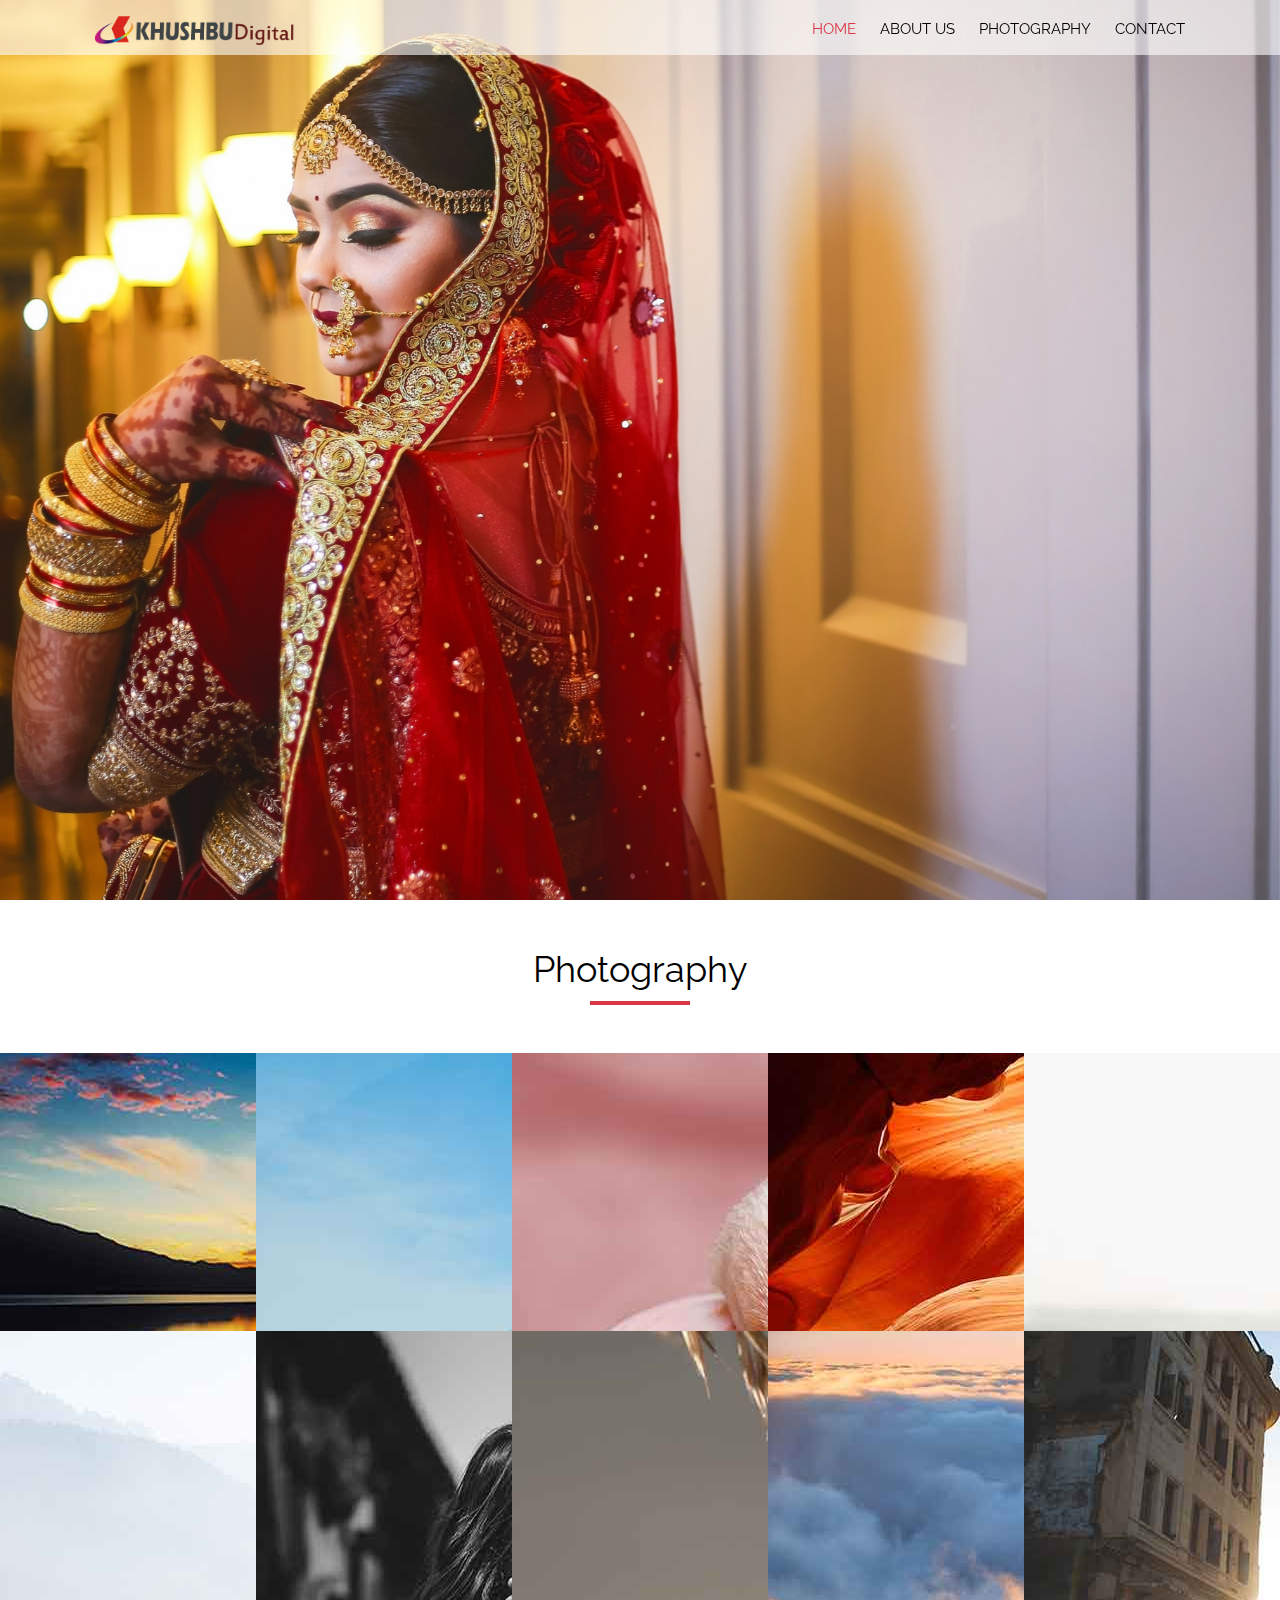
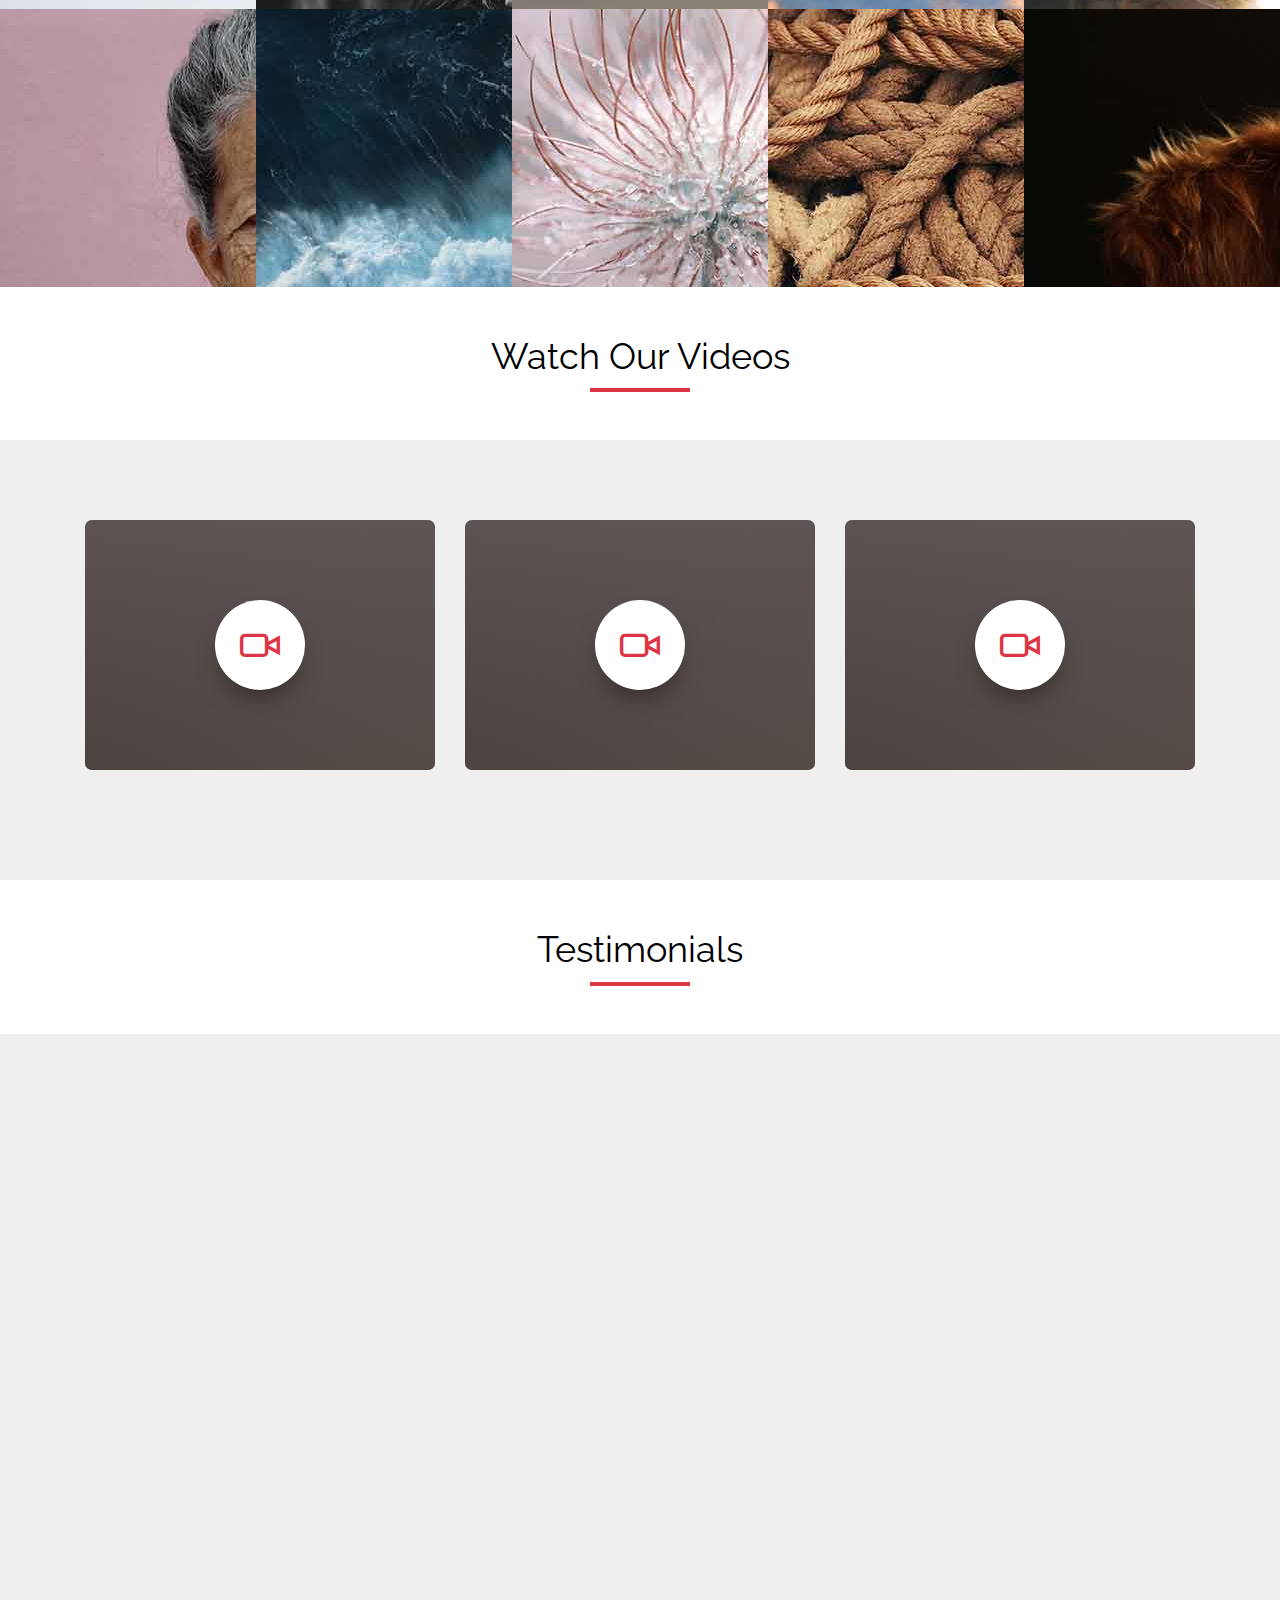
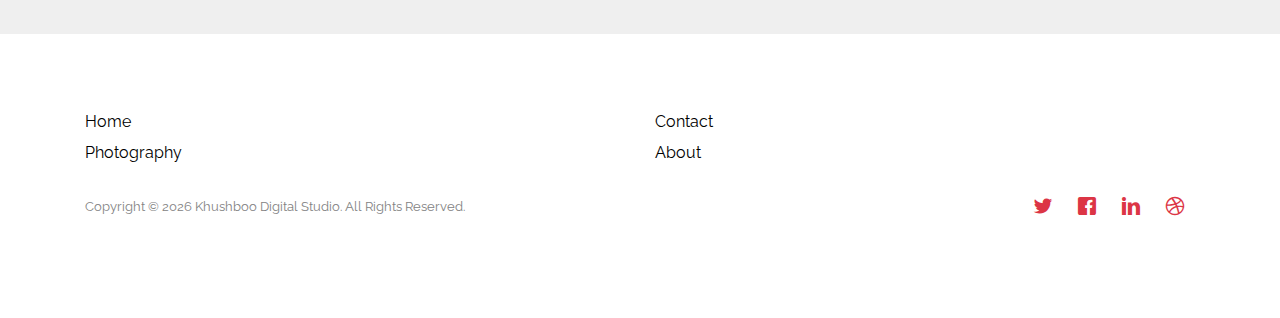
==== commit 273b8af0: "feat:slider updated" ====
--- a/index.html
+++ b/index.html
@@ -64,7 +64,7 @@
 		<!-- <section class="bannerslider owl-theme"> -->
 		<div class="banner-ilu0 home-swiper-container">
 			<div class="swiper-wrapper">
-				<img src="./img/slider/slider3.jpg" class="swiper-slide">
+				<img src="./img/slider/slider3.jpg" class="swiper-slide swiper-img-sm">
 				<img src="./img/slider/slider4.jpg" class="swiper-slide">
 				<img src="./img/slider/slider1.jpg" class="swiper-slide">
 				<img src="./img/slider/slider2.jpg" class="swiper-slide">
--- a/css/bannerslider.css
+++ b/css/bannerslider.css
@@ -1,21 +1,17 @@
-.swiper-wrapper {
-  height: 650px;
-}
 
 .swiper-slide {
   width: 100%;
-  height: 100%;
-  object-fit: cover;
+  height: 100vh;
+   object-fit: cover;
   object-position: center;
-  /* background-position: center;
-  background-size: cover; */
+  
   /* object-fit: cover;
   object-position: center;
   background-position: center; */
 }
 
 @media screen and (max-width: 576px) {
-  .swiper-wrapper {
-    height: 400px;
+  .swiper-img-sm {
+    object-position: left !important;
   }
 }--- a/css/style.min.css
+++ b/css/style.min.css
@@ -1,2 +1,2 @@
-@font-face{font-family:"icomoon";src:url("../fonts/icomoon/icomoon.eot?srf3rx");src:url("../fonts/icomoon/icomoon.eot?srf3rx#iefix") format("embedded-opentype"),url("../fonts/icomoon/icomoon.ttf?srf3rx") format("truetype"),url("../fonts/icomoon/icomoon.woff?srf3rx") format("woff"),url("../fonts/icomoon/icomoon.svg?srf3rx#icomoon") format("svg");font-weight:normal;font-style:normal}body{font-family:"Raleway",Arial,sans-serif;font-weight:400;font-size:16px;line-height:1.7;color:#828282;background:#fff}#page{position:relative;overflow-x:hidden;width:100%;height:100%;-webkit-transition:0.5s;transition:0.5s}.offcanvas #page{overflow:hidden;position:absolute}.offcanvas #page:after{-webkit-transition:2s;transition:2s;position:absolute;top:0;right:0;bottom:0;left:0;z-index:101;background:rgba(0,0,0,0.7);content:""}a{color:#f85a16;-webkit-transition:0.5s;transition:0.5s}a:hover,a:active,a:focus{color:#f85a16;outline:none;text-decoration:none}p{margin-bottom:20px}h1,h2,h3,h4,h5,h6,figure{color:#000;font-family:"Raleway",Arial,sans-serif;font-weight:400;margin:0 0 10px 0}::-webkit-selection{color:#fff;background:#f85a16}::-moz-selection{color:#fff;background:#f85a16}::selection{color:#fff;background:#f85a16}.gtco-container{max-width:1140px;position:relative;margin:0 auto;padding-left:15px;padding-right:15px}.bg-light{background-color:rgba(255,255,255,0.6) !important}.bg-transparent{background-color:rgba(255,255,255,0.9) !important}.section-title{font-size:36px;font-weight:normal}.section-title-border{width:100px;background-color:#dc3545;height:4px}.gtco-nav{position:fixed;top:0;margin:0;padding:0;width:100%;padding:10px 0;z-index:1003}@media screen and (max-width: 768px){.gtco-nav{padding:20px 0}}.gtco-nav #gtco-logo{font-size:20px;margin:0;padding:0;text-transform:uppercase;font-weight:bold}.gtco-nav a{padding:5px 10px;color:#dc3545}@media screen and (max-width: 768px){.gtco-nav .menu-1,.gtco-nav .menu-2{display:none}}.gtco-nav ul{padding:0;margin:2px 0 0 0}.gtco-nav ul li{padding:0;margin:0;list-style:none;display:inline}.gtco-nav ul li a{font-size:15px;padding:30px 10px;text-transform:uppercase;color:#000;-webkit-transition:0.5s;transition:0.5s}.gtco-nav ul li a:hover,.gtco-nav ul li a:focus{color:#dc3545}.gtco-nav ul li.has-dropdown{position:relative}.gtco-nav ul li.has-dropdown .dropdown{width:130px;-webkit-box-shadow:0px 14px 33px -9px rgba(0,0,0,0.75);box-shadow:0px 14px 33px -9px rgba(0,0,0,0.75);z-index:1002;visibility:hidden;opacity:0;position:absolute;top:40px;left:0;text-align:left;background:#fff;padding:20px;border-radius:4px;-webkit-transition:0s;transition:0s}.gtco-nav ul li.has-dropdown .dropdown:before{bottom:100%;left:40px;border:solid transparent;content:" ";height:0;width:0;position:absolute;pointer-events:none;border-bottom-color:#fff;border-width:8px;margin-left:-8px}.gtco-nav ul li.has-dropdown .dropdown li{display:block;margin-bottom:7px}.gtco-nav ul li.has-dropdown .dropdown li:last-child{margin-bottom:0}.gtco-nav ul li.has-dropdown .dropdown li a{padding:2px 0;display:block;color:#999;line-height:1.2;text-transform:none;font-size:15px}.gtco-nav ul li.has-dropdown .dropdown li a:hover{color:#000}.gtco-nav ul li.has-dropdown:hover a,.gtco-nav ul li.has-dropdown:focus a{color:#dc3545}.gtco-nav ul li.btn-cta a{color:#f85a16}.gtco-nav ul li.btn-cta a span{background:#fff;padding:4px 20px;display:-moz-inline-stack;display:inline-block;zoom:1;*display:inline;-webkit-transition:0.3s;transition:0.3s;border-radius:100px}.gtco-nav ul li.btn-cta a:hover span{-webkit-box-shadow:0px 14px 20px -9px rgba(0,0,0,0.75);box-shadow:0px 14px 20px -9px rgba(0,0,0,0.75)}.gtco-nav ul li.active>a{color:#dc3545}#gtco-header,#gtco-counter,.gtco-video-bg{background-position:center center;width:100%;float:left;position:relative}#about-block .what-we-do-block{display:-webkit-box;display:-ms-flexbox;display:flex;-webkit-box-orient:vertical;-webkit-box-direction:normal;-ms-flex-direction:column;flex-direction:column;width:100%}#about-block .what-we-do-block .card-block{z-index:2}#about-block .what-we-do-block .card{border:0;border-radius:0;top:-50px}@media screen and (max-width: 768px){#about-block .what-we-do-block .card{top:0}}#about-block .what-we-do-block .card .card-img-overlay{display:-webkit-box;display:-ms-flexbox;display:flex;-webkit-box-orient:vertical;-webkit-box-direction:normal;-ms-flex-direction:column;flex-direction:column;-webkit-box-align:center;-ms-flex-align:center;align-items:center;-webkit-box-pack:center;-ms-flex-pack:center;justify-content:center}#about-block .what-we-do-block .card .card-img-overlay .card-title{font-size:26px;font-weight:500}#about-block .what-we-do-block .about-content-block{z-index:1;left:-50px;display:-webkit-box;display:-ms-flexbox;display:flex;-webkit-box-orient:vertical;-webkit-box-direction:normal;-ms-flex-direction:column;flex-direction:column;-webkit-box-align:center;-ms-flex-align:center;align-items:center;-webkit-box-pack:center;-ms-flex-pack:center;justify-content:center;background:#52445b;-webkit-box-shadow:1px 1px 20px 0 #52445b;box-shadow:1px 1px 20px 0 #52445b}@media screen and (max-width: 480px){#about-block .what-we-do-block .about-content-block{left:initial}}#about-block .what-we-do-block .about-content-block .about-sub-content-block{position:absolute;left:100px;padding-right:40px;color:#fff;font-size:16px}@media screen and (max-width: 480px){#about-block .what-we-do-block .about-content-block .about-sub-content-block{position:initial;padding:15px}}#about-block .what-we-do-block .about-content-block-right{left:50px}@media screen and (max-width: 480px){#about-block .what-we-do-block .about-content-block-right{left:initial}}#about-block .what-we-do-block .about-content-block-right .about-sub-content-block{left:0;right:50px;padding-left:60px}@media screen and (max-width: 480px){#about-block .what-we-do-block .about-content-block-right .about-sub-content-block{position:initial;padding:15px}}#about-block .our-team-block{display:-webkit-box;display:-ms-flexbox;display:flex;-webkit-box-orient:vertical;-webkit-box-direction:normal;-ms-flex-direction:column;flex-direction:column;width:100%}#about-block .our-team-block .card{border:0;border-radius:0}#about-block .our-team-block .card .card-img-top{-webkit-filter:grayscale(100%);filter:grayscale(100%)}#about-block .our-team-block .card .card-title{font-size:18px;font-weight:500;color:#7f7f7f;text-align:center;padding-top:15px}#about-block .our-team-block .card .card-sub-title{font-size:16px;font-weight:normal;color:#7f7f7f;text-align:center}#gtco-header,#gtco-counter,.gtco-bg{background:url(../images/banner.jpg);padding:170px 0 0 0;color:#fff;background-size:cover;background-position:top center;background-repeat:no-repeat;position:relative;height:auto}.gtco-video{height:450px;overflow:hidden;margin-bottom:30px;border-radius:7px}.gtco-video.gtco-video-sm{height:250px}.gtco-video a{z-index:1001;position:absolute;top:50%;left:50%;margin-top:-45px;margin-left:-45px;width:90px;height:90px;display:table;text-align:center;background:#fff;-webkit-box-shadow:0px 14px 30px -15px rgba(0,0,0,0.75);box-shadow:0px 14px 30px -15px rgba(0,0,0,0.75);border-radius:50%}.gtco-video a i{text-align:center;display:table-cell;vertical-align:middle;font-size:40px;color:#dc3545}.gtco-video .overlay{position:absolute;top:0;left:0;right:0;bottom:0;background:rgba(0,0,0,0.5);-webkit-transition:0.5s;transition:0.5s}.gtco-video:hover .overlay{background:rgba(0,0,0,0.7)}.gtco-video:hover a{position:relative;-webkit-transform:scale(1.2);transform:scale(1.2)}.gtco-cover{height:900px;background-size:cover;background-position:top center;background-repeat:no-repeat;position:relative;float:left;width:100%}.gtco-cover a{color:rgba(255,255,255,0.7);border-bottom:1px solid rgba(255,255,255,0.2)}.gtco-cover a:hover{color:#fff;border-bottom:1px solid #fff}.gtco-cover .overlay{z-index:1;position:absolute;bottom:0;top:0;left:0;right:0;background:rgba(0,0,0,0.4)}.gtco-cover>.gtco-container{position:relative;z-index:10}@media screen and (max-width: 768px){.gtco-cover{height:600px}}.gtco-cover .display-t,.gtco-cover .display-tc{height:900px;display:table;width:100%}@media screen and (max-width: 768px){.gtco-cover .display-t,.gtco-cover .display-tc{height:600px}}.gtco-cover.gtco-cover-sm{height:600px}@media screen and (max-width: 768px){.gtco-cover.gtco-cover-sm{height:400px}}.gtco-cover.gtco-cover-sm .display-t,.gtco-cover.gtco-cover-sm .display-tc{height:600px;display:table;width:100%}@media screen and (max-width: 768px){.gtco-cover.gtco-cover-sm .display-t,.gtco-cover.gtco-cover-sm .display-tc{height:400px}}#gtco-counter{height:500px}#gtco-counter .display-t,#gtco-counter .display-tc{height:500px;display:table;width:100%}@media screen and (max-width: 768px){#gtco-counter{height:inherit;padding:7em 0}#gtco-counter .display-t,#gtco-counter .display-tc{height:inherit}}.gtco-staff{text-align:center;margin-bottom:30px}.gtco-staff img{width:100px;margin-bottom:20px;border-radius:50%}.gtco-staff h3{font-size:24px;margin-bottom:5px}.gtco-staff p{margin-bottom:30px}.gtco-staff .role{color:#bfbfbf;margin-bottom:30px;font-weight:normal;display:block}.gtco-social-icons{margin:0;padding:0}.gtco-social-icons li{margin:0;padding:0;list-style:none;display:-moz-inline-stack;display:inline-block;zoom:1;*display:inline}.gtco-social-icons li a{display:-moz-inline-stack;display:inline-block;zoom:1;*display:inline;color:#f85a16;padding-left:10px;padding-right:10px}.gtco-social-icons li a i{font-size:20px;color:#dc3545}.gtco-contact-info{margin-bottom:30px;float:left;width:100%;position:relative}.gtco-contact-info ul{padding:0;margin:0}.gtco-contact-info ul li{padding:0 0 0 50px;margin:0 0 30px 0;list-style:none;position:relative}.gtco-contact-info ul li:before{color:#ccc;position:absolute;left:0;top:0.05em;font-family:"icomoon";speak:none;font-style:normal;font-weight:normal;font-variant:normal;text-transform:none;line-height:1;-webkit-font-smoothing:antialiased;-moz-osx-font-smoothing:grayscale}.gtco-contact-info ul li.address:before{font-size:30px;content:"\e9d1"}.gtco-contact-info ul li.phone:before{font-size:23px;content:"\e9f4"}.gtco-contact-info ul li.email:before{font-size:23px;content:"\e9da"}.gtco-contact-info ul li.url:before{font-size:23px;content:"\e9af"}form label{font-weight:normal !important}#gtco-header .display-tc,#gtco-counter .display-tc,.gtco-cover .display-tc{display:table-cell !important;vertical-align:middle}#gtco-header .display-tc h1,#gtco-header .display-tc h2,#gtco-counter .display-tc h1,#gtco-counter .display-tc h2,.gtco-cover .display-tc h1,.gtco-cover .display-tc h2{margin:0;padding:0;color:#fff;text-transform:uppercase}#gtco-header .display-tc h1,#gtco-counter .display-tc h1,.gtco-cover .display-tc h1{margin-bottom:0px;font-size:70px;line-height:1.5}@media screen and (max-width: 768px){#gtco-header .display-tc h1,#gtco-counter .display-tc h1,.gtco-cover .display-tc h1{font-size:40px}}#gtco-header .display-tc h2,#gtco-counter .display-tc h2,.gtco-cover .display-tc h2{font-size:20px;line-height:1.5;margin-bottom:30px}#gtco-counter{text-align:center}#gtco-counter .counter{font-size:50px;margin-bottom:10px;color:#fff;font-weight:100;display:block}#gtco-counter .counter-label{margin-bottom:0;text-transform:uppercase;color:rgba(255,255,255,0.5);letter-spacing:0.1em}@media screen and (max-width: 768px){#gtco-counter .feature-center{margin-bottom:50px}}#gtco-counter .icon{width:70px;height:70px;text-align:center;margin-bottom:20px;background:none !important}#gtco-counter .icon i{height:70px}#gtco-counter .icon i:before{display:block;text-align:center;margin-left:3px}#gtco-features,#gtco-features-2,#gtco-testimonial,#gtco-services,#gtco-subscribe,#gtco-footer,.gtco-section{padding:5em 0;clear:both}@media screen and (max-width: 768px){#gtco-features,#gtco-features-2,#gtco-testimonial,#gtco-services,#gtco-subscribe,#gtco-footer,.gtco-section{padding:2em 0}}#gtco-features-2{background:#efefef;position:relative;float:left;width:100%}.feature-center{text-align:center;padding-left:20px;padding-right:20px;float:left;width:100%;margin-bottom:40px}@media screen and (max-width: 768px){.feature-center{margin-bottom:50px}}.feature-center .icon{width:90px;height:90px;background:#efefef;display:table;text-align:center;margin:0 auto 30px auto;border-radius:50%}.feature-center .icon i{display:table-cell;vertical-align:middle;height:90px;font-size:40px;line-height:40px;color:#f85a16}.feature-center p,.feature-center h3{margin-bottom:30px}.feature-center h3{text-transform:uppercase;font-size:18px;color:#5d5d5d}.feature-left{float:left;width:100%;margin-bottom:30px;position:relative}.feature-left:last-child{margin-bottom:0}.feature-left .icon{float:left;margin-right:5%;display:table;text-align:center}@media screen and (max-width: 768px){.feature-left .icon{margin-right:5%}}.feature-left .icon i{display:table-cell;vertical-align:middle;font-size:30px;color:#f85a16}.feature-left .feature-copy{float:left;width:80%}@media screen and (max-width: 768px){.feature-left .feature-copy{width:70%;float:left}}.feature-left .feature-copy h3{text-transform:uppercase;font-size:18px;color:#5d5d5d;margin-bottom:10px}.gtco-heading{margin-bottom:5em}.gtco-heading.gtco-heading-sm{margin-bottom:2em}.gtco-heading h2{font-size:36px;margin-bottom:10px;line-height:1.5;font-weight:bold;color:#000}.gtco-heading p{font-size:18px;line-height:1.5;color:#828282}#gtco-testimonial{background:#efefef}#gtco-testimonial .testimony-slide{text-align:center}#gtco-testimonial .testimony-slide span{font-size:12px;text-transform:uppercase;letter-spacing:2px;font-weight:700;display:block}#gtco-testimonial .testimony-slide figure{margin-bottom:10px;display:-moz-inline-stack;display:inline-block;zoom:1;*display:inline}#gtco-testimonial .testimony-slide figure img{width:90px;border-radius:50%;-o-object-fit:cover;object-fit:cover;-o-object-position:center;object-position:center}#gtco-testimonial .testimony-slide blockquote{border:none;margin:30px auto;width:50%;position:relative;padding:0}@media screen and (max-width: 992px){#gtco-testimonial .testimony-slide blockquote{width:100%;padding:10px}}#gtco-testimonial .arrow-thumb{position:absolute;top:40%;display:block;width:100%}#gtco-testimonial .arrow-thumb a{font-size:32px;color:#dadada}#gtco-testimonial .arrow-thumb a:hover,#gtco-testimonial .arrow-thumb a:focus,#gtco-testimonial .arrow-thumb a:active{text-decoration:none}.gtco-tabs .gtco-tab-nav{clear:both;margin:0 0 3em 0;padding:3px;float:left;width:100%;background:#f2f2f2;border-radius:4px}.gtco-tabs .gtco-tab-nav li{float:left;margin:0;padding:0;width:25%;text-align:center;list-style:none;display:-moz-inline-stack;display:inline-block;zoom:1;*display:inline}.gtco-tabs .gtco-tab-nav li .icon{font-size:30px}.gtco-tabs .gtco-tab-nav li a{padding:20px;width:100%;float:left;border-radius:4px;color:#b3b3b3}.gtco-tabs .gtco-tab-nav li a:hover{color:#4d4d4d}.gtco-tabs .gtco-tab-nav li.active a{background:#fff;color:#f85a16}.gtco-tabs .gtco-tab-content-wrap{clear:both;position:relative;top:70px}.gtco-tabs .gtco-tab-content-wrap .tab-content{position:absolute;top:0;left:0;width:100%;opacity:0;visibility:hidden}.gtco-tabs .gtco-tab-content-wrap .tab-content.active{opacity:1;visibility:visible}.gtco-tabs .icon-xlg{font-size:400px;margin-bottom:30px;text-align:center}@media screen and (max-width: 768px){.gtco-tabs .icon-xlg{font-size:300px}}@media screen and (max-width: 480px){.gtco-tabs .icon-xlg{font-size:200px}}.gtco-tabs .icon-xlg i{color:#f85a16}#gtco-subscribe{background:#333}#gtco-subscribe .gtco-heading h2{color:#fff}#gtco-subscribe .form-control{background:rgba(255,255,255,0.2);color:#fff;font-size:16px !important;width:100%;border:2px solid transparent !important;-webkit-transition:0.5s;transition:0.5s}#gtco-subscribe .form-control:focus{background:transparent;border:2px solid rgba(255,255,255,0.8) !important}#gtco-subscribe .form-control::-webkit-input-placeholder{color:#fff}#gtco-subscribe .form-control:-moz-placeholder{color:#fff}#gtco-subscribe .form-control::-moz-placeholder{color:#fff}#gtco-subscribe .form-control:-ms-input-placeholder{color:#fff}#gtco-subscribe .btn{height:54px;border:none !important;background:#f85a16;color:#fff;font-size:16px;text-transform:uppercase;font-weight:400;padding-left:50px;padding-right:50px}#gtco-subscribe .form-inline .form-group{width:100% !important;margin-bottom:10px}#gtco-subscribe .form-inline .form-group .form-control{width:100%}#gtco-subscribe .gtco-heading{margin-bottom:30px}#gtco-subscribe .gtco-heading h2{margin-bottom:0}#gtco-footer{border-top:2px solid #efefef}#gtco-footer .gtco-footer-links{padding:0;margin:0 0 20px 0;float:left;width:100%}#gtco-footer .gtco-footer-links li{padding:0;margin:0 0 15px 0;list-style:none;line-height:1}#gtco-footer .gtco-footer-links li a{color:#000;text-decoration:none}#gtco-footer .gtco-footer-links li a:hover{text-decoration:underline}#gtco-footer .gtco-widget{margin-bottom:30px}#gtco-footer .gtco-widget h3{margin-bottom:15px;font-weight:bold;font-size:15px;letter-spacing:2px;text-transform:uppercase}@media screen and (max-width: 768px){#gtco-footer .copyright .pull-left,#gtco-footer .copyright .pull-right{float:none !important;text-align:center}}#gtco-footer .copyright .block{display:block}.owl-carousel .owl-controls .owl-dot span{background:#e6e6e6}.owl-carousel .owl-controls .owl-dot span:hover,.owl-carousel .owl-controls .owl-dot span:focus{background:#ccc}.owl-carousel .owl-controls .owl-dot:hover span,.owl-carousel .owl-controls .owl-dot:focus span{background:#ccc}.owl-carousel .owl-controls .owl-dot.active span{background:transparent;border:2px solid #f85a16}#gtco-offcanvas{position:absolute;z-index:1901;width:270px;background:#000;top:0;right:0;top:0;bottom:0;padding:45px 40px 40px 40px;overflow-y:auto;-webkit-transform:translateX(270px);transform:translateX(270px);-webkit-transition:0.5s;transition:0.5s}.offcanvas #gtco-offcanvas{-webkit-transform:translateX(0px);transform:translateX(0px)}#gtco-offcanvas a{color:rgba(220,53,69,0.9)}#gtco-offcanvas a:hover{color:rgba(220,53,69,0.9)}#gtco-offcanvas ul{padding:0;margin:0}#gtco-offcanvas ul li{padding:0;margin:0;list-style:none}#gtco-offcanvas ul li>ul{padding-left:20px;display:none}#gtco-offcanvas ul li.offcanvas-has-dropdown>a{display:block;position:relative}#gtco-offcanvas ul li.offcanvas-has-dropdown>a:after{position:absolute;right:0px;font-family:"icomoon";speak:none;font-style:normal;font-weight:normal;font-variant:normal;text-transform:none;line-height:1;-webkit-font-smoothing:antialiased;-moz-osx-font-smoothing:grayscale;content:"\e921";font-size:20px;color:rgba(255,255,255,0.2);-webkit-transition:0.5s;transition:0.5s}#gtco-offcanvas ul li.offcanvas-has-dropdown.active a:after{-webkit-transform:rotate(-180deg);transform:rotate(-180deg)}.uppercase{font-size:14px;color:#000;margin-bottom:10px;font-weight:700;text-transform:uppercase}.gototop{position:fixed;bottom:20px;right:20px;z-index:999;opacity:0;visibility:hidden;-webkit-transition:0.5s;transition:0.5s}.gototop.active{opacity:1;visibility:visible}.gototop a{width:50px;height:50px;display:table;background:rgba(0,0,0,0.5);color:#fff;text-align:center;border-radius:4px}.gototop a i{height:50px;display:table-cell;vertical-align:middle}.gototop a:hover,.gototop a:active,.gototop a:focus{text-decoration:none;outline:none}.gtco-nav-toggle{width:25px;height:25px;cursor:pointer;text-decoration:none}.gtco-nav-toggle.active i::before,.gtco-nav-toggle.active i::after{background:#444}.gtco-nav-toggle:hover,.gtco-nav-toggle:focus,.gtco-nav-toggle:active{outline:none;border-bottom:none !important}.gtco-nav-toggle i{position:relative;display:inline-block;width:25px;height:2px;color:#252525;font:bold 14px/0.4 Helvetica;text-transform:uppercase;text-indent:-55px;background:#252525;-webkit-transition:all 0.2s ease-out;transition:all 0.2s ease-out}.gtco-nav-toggle i::before,.gtco-nav-toggle i::after{content:"";width:25px;height:2px;background:#252525;position:absolute;left:0;-webkit-transition:all 0.2s ease-out;transition:all 0.2s ease-out}.gtco-nav-toggle.gtco-nav-white>i{color:#dc3545;background:#dc3545}.gtco-nav-toggle.gtco-nav-white>i::before,.gtco-nav-toggle.gtco-nav-white>i::after{background:#dc3545}.gtco-nav-toggle i::before{top:-7px}.gtco-nav-toggle i::after{bottom:-7px}.gtco-nav-toggle:hover i::before{top:-10px}.gtco-nav-toggle:hover i::after{bottom:-10px}.gtco-nav-toggle.active i{background:transparent}.gtco-nav-toggle.active i::before{top:0;-webkit-transform:rotateZ(45deg);transform:rotateZ(45deg)}.gtco-nav-toggle.active i::after{bottom:0;-webkit-transform:rotateZ(-45deg);transform:rotateZ(-45deg)}.gtco-nav-toggle{position:fixed;right:0px;top:15px;z-index:21;padding:6px 0 0 0;display:block;margin:0 auto;display:none;height:44px;width:44px;z-index:2001;border-bottom:none !important}@media screen and (max-width: 768px){.gtco-nav-toggle{display:block}}.btn{margin-right:4px;margin-bottom:4px;font-family:"Raleway",Arial,sans-serif;font-size:16px;font-weight:400;border-radius:4px;-webkit-transition:0.5s;transition:0.5s;padding:8px 30px}.btn.btn-md{padding:8px 20px !important}.btn.btn-lg{padding:18px 36px !important}.btn:hover,.btn:active,.btn:focus{-webkit-box-shadow:none !important;box-shadow:none !important;outline:none !important}.btn-primary{background:#f85a16;color:#fff;border:2px solid #f85a16 !important}.btn-primary:hover,.btn-primary:focus,.btn-primary:active{background:#f96c2f !important;border-color:#f96c2f !important}.btn-primary.btn-outline{background:transparent;color:#f85a16;border:2px solid #f85a16}.btn-primary.btn-outline:hover,.btn-primary.btn-outline:focus,.btn-primary.btn-outline:active{background:#f85a16;color:#fff}.btn-success{background:#5cb85c;color:#fff;border:2px solid #5cb85c}.btn-success:hover,.btn-success:focus,.btn-success:active{background:#4cae4c !important;border-color:#4cae4c !important}.btn-success.btn-outline{background:transparent;color:#5cb85c;border:2px solid #5cb85c}.btn-success.btn-outline:hover,.btn-success.btn-outline:focus,.btn-success.btn-outline:active{background:#5cb85c;color:#fff}.btn-info{background:#5bc0de;color:#fff;border:2px solid #5bc0de}.btn-info:hover,.btn-info:focus,.btn-info:active{background:#46b8da !important;border-color:#46b8da !important}.btn-info.btn-outline{background:transparent;color:#5bc0de;border:2px solid #5bc0de}.btn-info.btn-outline:hover,.btn-info.btn-outline:focus,.btn-info.btn-outline:active{background:#5bc0de;color:#fff}.btn-warning{background:#f0ad4e;color:#fff;border:2px solid #f0ad4e}.btn-warning:hover,.btn-warning:focus,.btn-warning:active{background:#eea236 !important;border-color:#eea236 !important}.btn-warning.btn-outline{background:transparent;color:#f0ad4e;border:2px solid #f0ad4e}.btn-warning.btn-outline:hover,.btn-warning.btn-outline:focus,.btn-warning.btn-outline:active{background:#f0ad4e;color:#fff}.btn-danger{background:#d9534f;color:#fff;border:2px solid #d9534f}.btn-danger:hover,.btn-danger:focus,.btn-danger:active{background:#d43f3a !important;border-color:#d43f3a !important}.btn-danger.btn-outline{background:transparent;color:#d9534f;border:2px solid #d9534f}.btn-danger.btn-outline:hover,.btn-danger.btn-outline:focus,.btn-danger.btn-outline:active{background:#d9534f;color:#fff}.btn-white{background:#d9534f;color:#fff;border:2px solid #d9534f}.btn-white:hover,.btn-white:focus,.btn-white:active{color:#000;background:#f2f2f2 !important;border-color:#f2f2f2 !important}.btn-white.btn-outline{color:#fff;border:2px solid #fff}.btn-white.btn-outline:hover,.btn-white.btn-outline:focus,.btn-white.btn-outline:active{background:#fff;color:#000;border:2px solid #fff}.btn-outline{background:none;border:2px solid gray;font-size:16px;-webkit-transition:0.3s;transition:0.3s}.btn-outline:hover,.btn-outline:focus,.btn-outline:active{-webkit-box-shadow:none;box-shadow:none}.btn.with-arrow{position:relative;-webkit-transition:0.3s;transition:0.3s}.btn.with-arrow i{visibility:hidden;opacity:0;position:absolute;right:0px;top:50%;margin-top:-8px;-webkit-transition:0.2s;transition:0.2s}.btn.with-arrow:hover{padding-right:50px}.btn.with-arrow:hover i{color:#fff;right:18px;visibility:visible;opacity:1}.form-control{-webkit-box-shadow:none;box-shadow:none;background:transparent;border:2px solid rgba(0,0,0,0.1);height:54px;font-size:18px;font-weight:300}.form-control:active,.form-control:focus{outline:none;-webkit-box-shadow:none;box-shadow:none;border-color:#f85a16}.row-pb-md{padding-bottom:4em !important}.row-pb-sm{padding-bottom:2em !important}.gtco-loader{position:fixed;left:0px;top:0px;width:100%;height:100%;z-index:9999;background:url(../images/loader.gif) center no-repeat #fff}.js .animate-box{opacity:0}
+@font-face{font-family:"icomoon";src:url("../fonts/icomoon/icomoon.eot?srf3rx");src:url("../fonts/icomoon/icomoon.eot?srf3rx#iefix") format("embedded-opentype"),url("../fonts/icomoon/icomoon.ttf?srf3rx") format("truetype"),url("../fonts/icomoon/icomoon.woff?srf3rx") format("woff"),url("../fonts/icomoon/icomoon.svg?srf3rx#icomoon") format("svg");font-weight:normal;font-style:normal}body{font-family:"Raleway",Arial,sans-serif;font-weight:400;font-size:16px;line-height:1.7;color:#828282;background:#fff}#page{position:relative;overflow-x:hidden;width:100%;height:100%;-webkit-transition:0.5s;transition:0.5s}.offcanvas #page{overflow:hidden;position:absolute}.offcanvas #page:after{-webkit-transition:2s;transition:2s;position:absolute;top:0;right:0;bottom:0;left:0;z-index:101;background:rgba(0,0,0,0.7);content:""}a{color:#f85a16;-webkit-transition:0.5s;transition:0.5s}a:hover,a:active,a:focus{color:#f85a16;outline:none;text-decoration:none}p{margin-bottom:20px}h1,h2,h3,h4,h5,h6,figure{color:#000;font-family:"Raleway",Arial,sans-serif;font-weight:400;margin:0 0 10px 0}::-webkit-selection{color:#fff;background:#f85a16}::-moz-selection{color:#fff;background:#f85a16}::selection{color:#fff;background:#f85a16}.gtco-container{max-width:1140px;position:relative;margin:0 auto;padding-left:15px;padding-right:15px}.bg-light{background-color:rgba(255,255,255,0.6) !important;-webkit-transition:all 0.5s ease-in-out;transition:all 0.5s ease-in-out}.bg-transparent{background-color:rgba(255,255,255,0.9) !important;-webkit-transition:all 0.5s ease-in-out;transition:all 0.5s ease-in-out}.section-title{font-size:36px;font-weight:normal}.section-title-border{width:100px;background-color:#dc3545;height:4px}.gtco-nav{position:fixed;top:0;-webkit-transition:all 10s ease-in-out;transition:all 10s ease-in-out;margin:0;padding:0;width:100%;padding:10px 0;z-index:1003}@media screen and (max-width: 768px){.gtco-nav{padding:20px 0}}.gtco-nav #gtco-logo{font-size:20px;margin:0;padding:0;text-transform:uppercase;font-weight:bold}.gtco-nav a{padding:5px 10px;color:#dc3545}@media screen and (max-width: 768px){.gtco-nav .menu-1,.gtco-nav .menu-2{display:none}}.gtco-nav ul{padding:0;margin:2px 0 0 0}.gtco-nav ul li{padding:0;margin:0;list-style:none;display:inline}.gtco-nav ul li a{font-size:15px;padding:30px 10px;text-transform:uppercase;color:#000;-webkit-transition:0.5s;transition:0.5s}.gtco-nav ul li a:hover,.gtco-nav ul li a:focus{color:#dc3545}.gtco-nav ul li.has-dropdown{position:relative}.gtco-nav ul li.has-dropdown .dropdown{width:130px;-webkit-box-shadow:0px 14px 33px -9px rgba(0,0,0,0.75);box-shadow:0px 14px 33px -9px rgba(0,0,0,0.75);z-index:1002;visibility:hidden;opacity:0;position:absolute;top:40px;left:0;text-align:left;background:#fff;padding:20px;border-radius:4px;-webkit-transition:0s;transition:0s}.gtco-nav ul li.has-dropdown .dropdown:before{bottom:100%;left:40px;border:solid transparent;content:" ";height:0;width:0;position:absolute;pointer-events:none;border-bottom-color:#fff;border-width:8px;margin-left:-8px}.gtco-nav ul li.has-dropdown .dropdown li{display:block;margin-bottom:7px}.gtco-nav ul li.has-dropdown .dropdown li:last-child{margin-bottom:0}.gtco-nav ul li.has-dropdown .dropdown li a{padding:2px 0;display:block;color:#999;line-height:1.2;text-transform:none;font-size:15px}.gtco-nav ul li.has-dropdown .dropdown li a:hover{color:#000}.gtco-nav ul li.has-dropdown:hover a,.gtco-nav ul li.has-dropdown:focus a{color:#dc3545}.gtco-nav ul li.btn-cta a{color:#f85a16}.gtco-nav ul li.btn-cta a span{background:#fff;padding:4px 20px;display:-moz-inline-stack;display:inline-block;zoom:1;*display:inline;-webkit-transition:0.3s;transition:0.3s;border-radius:100px}.gtco-nav ul li.btn-cta a:hover span{-webkit-box-shadow:0px 14px 20px -9px rgba(0,0,0,0.75);box-shadow:0px 14px 20px -9px rgba(0,0,0,0.75)}.gtco-nav ul li.active>a{color:#dc3545}#gtco-header,#gtco-counter,.gtco-video-bg{background-position:center center;width:100%;float:left;position:relative}#about-block .what-we-do-block{display:-webkit-box;display:-ms-flexbox;display:flex;-webkit-box-orient:vertical;-webkit-box-direction:normal;-ms-flex-direction:column;flex-direction:column;width:100%}#about-block .what-we-do-block .card-block{z-index:2}#about-block .what-we-do-block .card{border:0;border-radius:0;top:-50px}@media screen and (max-width: 768px){#about-block .what-we-do-block .card{top:0}}#about-block .what-we-do-block .card .card-img-overlay{display:-webkit-box;display:-ms-flexbox;display:flex;-webkit-box-orient:vertical;-webkit-box-direction:normal;-ms-flex-direction:column;flex-direction:column;-webkit-box-align:center;-ms-flex-align:center;align-items:center;-webkit-box-pack:center;-ms-flex-pack:center;justify-content:center}#about-block .what-we-do-block .card .card-img-overlay .card-title{font-size:26px;font-weight:500}#about-block .what-we-do-block .about-content-block{z-index:1;left:-50px;display:-webkit-box;display:-ms-flexbox;display:flex;-webkit-box-orient:vertical;-webkit-box-direction:normal;-ms-flex-direction:column;flex-direction:column;-webkit-box-align:center;-ms-flex-align:center;align-items:center;-webkit-box-pack:center;-ms-flex-pack:center;justify-content:center;background:#52445b;-webkit-box-shadow:1px 1px 20px 0 #52445b;box-shadow:1px 1px 20px 0 #52445b}@media screen and (max-width: 480px){#about-block .what-we-do-block .about-content-block{left:initial}}#about-block .what-we-do-block .about-content-block .about-sub-content-block{position:absolute;left:100px;padding-right:40px;color:#fff;font-size:16px}@media screen and (max-width: 480px){#about-block .what-we-do-block .about-content-block .about-sub-content-block{position:initial;padding:15px}}#about-block .what-we-do-block .about-content-block-right{left:50px}@media screen and (max-width: 480px){#about-block .what-we-do-block .about-content-block-right{left:initial}}#about-block .what-we-do-block .about-content-block-right .about-sub-content-block{left:0;right:50px;padding-left:60px}@media screen and (max-width: 480px){#about-block .what-we-do-block .about-content-block-right .about-sub-content-block{position:initial;padding:15px}}#about-block .our-team-block{display:-webkit-box;display:-ms-flexbox;display:flex;-webkit-box-orient:vertical;-webkit-box-direction:normal;-ms-flex-direction:column;flex-direction:column;width:100%}#about-block .our-team-block .card{border:0;border-radius:0}#about-block .our-team-block .card .card-img-top{-webkit-filter:grayscale(100%);filter:grayscale(100%)}#about-block .our-team-block .card .card-title{font-size:18px;font-weight:500;color:#7f7f7f;text-align:center;padding-top:15px}#about-block .our-team-block .card .card-sub-title{font-size:16px;font-weight:normal;color:#7f7f7f;text-align:center}#gtco-header,#gtco-counter,.gtco-bg{background:url(../images/banner.jpg);padding:170px 0 0 0;color:#fff;background-size:cover;background-position:top center;background-repeat:no-repeat;position:relative;height:auto}.gtco-video{height:450px;overflow:hidden;margin-bottom:30px;border-radius:7px}.gtco-video.gtco-video-sm{height:250px}.gtco-video a{z-index:1001;position:absolute;top:50%;left:50%;margin-top:-45px;margin-left:-45px;width:90px;height:90px;display:table;text-align:center;background:#fff;-webkit-box-shadow:0px 14px 30px -15px rgba(0,0,0,0.75);box-shadow:0px 14px 30px -15px rgba(0,0,0,0.75);border-radius:50%}.gtco-video a i{text-align:center;display:table-cell;vertical-align:middle;font-size:40px;color:#dc3545}.gtco-video .overlay{position:absolute;top:0;left:0;right:0;bottom:0;background:rgba(0,0,0,0.5);-webkit-transition:0.5s;transition:0.5s}.gtco-video:hover .overlay{background:rgba(0,0,0,0.7)}.gtco-video:hover a{position:relative;-webkit-transform:scale(1.2);transform:scale(1.2)}.gtco-cover{height:900px;background-size:cover;background-position:top center;background-repeat:no-repeat;position:relative;float:left;width:100%}.gtco-cover a{color:rgba(255,255,255,0.7);border-bottom:1px solid rgba(255,255,255,0.2)}.gtco-cover a:hover{color:#fff;border-bottom:1px solid #fff}.gtco-cover .overlay{z-index:1;position:absolute;bottom:0;top:0;left:0;right:0;background:rgba(0,0,0,0.4)}.gtco-cover>.gtco-container{position:relative;z-index:10}@media screen and (max-width: 768px){.gtco-cover{height:600px}}.gtco-cover .display-t,.gtco-cover .display-tc{height:900px;display:table;width:100%}@media screen and (max-width: 768px){.gtco-cover .display-t,.gtco-cover .display-tc{height:600px}}.gtco-cover.gtco-cover-sm{height:600px}@media screen and (max-width: 768px){.gtco-cover.gtco-cover-sm{height:400px}}.gtco-cover.gtco-cover-sm .display-t,.gtco-cover.gtco-cover-sm .display-tc{height:600px;display:table;width:100%}@media screen and (max-width: 768px){.gtco-cover.gtco-cover-sm .display-t,.gtco-cover.gtco-cover-sm .display-tc{height:400px}}#gtco-counter{height:500px}#gtco-counter .display-t,#gtco-counter .display-tc{height:500px;display:table;width:100%}@media screen and (max-width: 768px){#gtco-counter{height:inherit;padding:7em 0}#gtco-counter .display-t,#gtco-counter .display-tc{height:inherit}}.gtco-staff{text-align:center;margin-bottom:30px}.gtco-staff img{width:100px;margin-bottom:20px;border-radius:50%}.gtco-staff h3{font-size:24px;margin-bottom:5px}.gtco-staff p{margin-bottom:30px}.gtco-staff .role{color:#bfbfbf;margin-bottom:30px;font-weight:normal;display:block}.gtco-social-icons{margin:0;padding:0}.gtco-social-icons li{margin:0;padding:0;list-style:none;display:-moz-inline-stack;display:inline-block;zoom:1;*display:inline}.gtco-social-icons li a{display:-moz-inline-stack;display:inline-block;zoom:1;*display:inline;color:#f85a16;padding-left:10px;padding-right:10px}.gtco-social-icons li a i{font-size:20px;color:#dc3545}.gtco-contact-info{margin-bottom:30px;float:left;width:100%;position:relative}.gtco-contact-info ul{padding:0;margin:0}.gtco-contact-info ul li{padding:0 0 0 50px;margin:0 0 30px 0;list-style:none;position:relative}.gtco-contact-info ul li:before{color:#ccc;position:absolute;left:0;top:0.05em;font-family:"icomoon";speak:none;font-style:normal;font-weight:normal;font-variant:normal;text-transform:none;line-height:1;-webkit-font-smoothing:antialiased;-moz-osx-font-smoothing:grayscale}.gtco-contact-info ul li.address:before{font-size:30px;content:"\e9d1"}.gtco-contact-info ul li.phone:before{font-size:23px;content:"\e9f4"}.gtco-contact-info ul li.email:before{font-size:23px;content:"\e9da"}.gtco-contact-info ul li.url:before{font-size:23px;content:"\e9af"}form label{font-weight:normal !important}#gtco-header .display-tc,#gtco-counter .display-tc,.gtco-cover .display-tc{display:table-cell !important;vertical-align:middle}#gtco-header .display-tc h1,#gtco-header .display-tc h2,#gtco-counter .display-tc h1,#gtco-counter .display-tc h2,.gtco-cover .display-tc h1,.gtco-cover .display-tc h2{margin:0;padding:0;color:#fff;text-transform:uppercase}#gtco-header .display-tc h1,#gtco-counter .display-tc h1,.gtco-cover .display-tc h1{margin-bottom:0px;font-size:70px;line-height:1.5}@media screen and (max-width: 768px){#gtco-header .display-tc h1,#gtco-counter .display-tc h1,.gtco-cover .display-tc h1{font-size:40px}}#gtco-header .display-tc h2,#gtco-counter .display-tc h2,.gtco-cover .display-tc h2{font-size:20px;line-height:1.5;margin-bottom:30px}#gtco-counter{text-align:center}#gtco-counter .counter{font-size:50px;margin-bottom:10px;color:#fff;font-weight:100;display:block}#gtco-counter .counter-label{margin-bottom:0;text-transform:uppercase;color:rgba(255,255,255,0.5);letter-spacing:0.1em}@media screen and (max-width: 768px){#gtco-counter .feature-center{margin-bottom:50px}}#gtco-counter .icon{width:70px;height:70px;text-align:center;margin-bottom:20px;background:none !important}#gtco-counter .icon i{height:70px}#gtco-counter .icon i:before{display:block;text-align:center;margin-left:3px}#gtco-features,#gtco-features-2,#gtco-testimonial,#gtco-services,#gtco-subscribe,#gtco-footer,.gtco-section{padding:5em 0;clear:both}@media screen and (max-width: 768px){#gtco-features,#gtco-features-2,#gtco-testimonial,#gtco-services,#gtco-subscribe,#gtco-footer,.gtco-section{padding:2em 0}}#gtco-features-2{background:#efefef;position:relative;float:left;width:100%}.feature-center{text-align:center;padding-left:20px;padding-right:20px;float:left;width:100%;margin-bottom:40px}@media screen and (max-width: 768px){.feature-center{margin-bottom:50px}}.feature-center .icon{width:90px;height:90px;background:#efefef;display:table;text-align:center;margin:0 auto 30px auto;border-radius:50%}.feature-center .icon i{display:table-cell;vertical-align:middle;height:90px;font-size:40px;line-height:40px;color:#f85a16}.feature-center p,.feature-center h3{margin-bottom:30px}.feature-center h3{text-transform:uppercase;font-size:18px;color:#5d5d5d}.feature-left{float:left;width:100%;margin-bottom:30px;position:relative}.feature-left:last-child{margin-bottom:0}.feature-left .icon{float:left;margin-right:5%;display:table;text-align:center}@media screen and (max-width: 768px){.feature-left .icon{margin-right:5%}}.feature-left .icon i{display:table-cell;vertical-align:middle;font-size:30px;color:#f85a16}.feature-left .feature-copy{float:left;width:80%}@media screen and (max-width: 768px){.feature-left .feature-copy{width:70%;float:left}}.feature-left .feature-copy h3{text-transform:uppercase;font-size:18px;color:#5d5d5d;margin-bottom:10px}.gtco-heading{margin-bottom:5em}.gtco-heading.gtco-heading-sm{margin-bottom:2em}.gtco-heading h2{font-size:36px;margin-bottom:10px;line-height:1.5;font-weight:bold;color:#000}.gtco-heading p{font-size:18px;line-height:1.5;color:#828282}#gtco-testimonial{background:#efefef}#gtco-testimonial .testimony-slide{text-align:center}#gtco-testimonial .testimony-slide span{font-size:12px;text-transform:uppercase;letter-spacing:2px;font-weight:700;display:block}#gtco-testimonial .testimony-slide figure{margin-bottom:10px;display:-moz-inline-stack;display:inline-block;zoom:1;*display:inline}#gtco-testimonial .testimony-slide figure img{width:90px;border-radius:50%;-o-object-fit:cover;object-fit:cover;-o-object-position:center;object-position:center}#gtco-testimonial .testimony-slide blockquote{border:none;margin:30px auto;width:50%;position:relative;padding:0}@media screen and (max-width: 992px){#gtco-testimonial .testimony-slide blockquote{width:100%;padding:10px}}#gtco-testimonial .arrow-thumb{position:absolute;top:40%;display:block;width:100%}#gtco-testimonial .arrow-thumb a{font-size:32px;color:#dadada}#gtco-testimonial .arrow-thumb a:hover,#gtco-testimonial .arrow-thumb a:focus,#gtco-testimonial .arrow-thumb a:active{text-decoration:none}.gtco-tabs .gtco-tab-nav{clear:both;margin:0 0 3em 0;padding:3px;float:left;width:100%;background:#f2f2f2;border-radius:4px}.gtco-tabs .gtco-tab-nav li{float:left;margin:0;padding:0;width:25%;text-align:center;list-style:none;display:-moz-inline-stack;display:inline-block;zoom:1;*display:inline}.gtco-tabs .gtco-tab-nav li .icon{font-size:30px}.gtco-tabs .gtco-tab-nav li a{padding:20px;width:100%;float:left;border-radius:4px;color:#b3b3b3}.gtco-tabs .gtco-tab-nav li a:hover{color:#4d4d4d}.gtco-tabs .gtco-tab-nav li.active a{background:#fff;color:#f85a16}.gtco-tabs .gtco-tab-content-wrap{clear:both;position:relative;top:70px}.gtco-tabs .gtco-tab-content-wrap .tab-content{position:absolute;top:0;left:0;width:100%;opacity:0;visibility:hidden}.gtco-tabs .gtco-tab-content-wrap .tab-content.active{opacity:1;visibility:visible}.gtco-tabs .icon-xlg{font-size:400px;margin-bottom:30px;text-align:center}@media screen and (max-width: 768px){.gtco-tabs .icon-xlg{font-size:300px}}@media screen and (max-width: 480px){.gtco-tabs .icon-xlg{font-size:200px}}.gtco-tabs .icon-xlg i{color:#f85a16}#gtco-subscribe{background:#333}#gtco-subscribe .gtco-heading h2{color:#fff}#gtco-subscribe .form-control{background:rgba(255,255,255,0.2);color:#fff;font-size:16px !important;width:100%;border:2px solid transparent !important;-webkit-transition:0.5s;transition:0.5s}#gtco-subscribe .form-control:focus{background:transparent;border:2px solid rgba(255,255,255,0.8) !important}#gtco-subscribe .form-control::-webkit-input-placeholder{color:#fff}#gtco-subscribe .form-control:-moz-placeholder{color:#fff}#gtco-subscribe .form-control::-moz-placeholder{color:#fff}#gtco-subscribe .form-control:-ms-input-placeholder{color:#fff}#gtco-subscribe .btn{height:54px;border:none !important;background:#f85a16;color:#fff;font-size:16px;text-transform:uppercase;font-weight:400;padding-left:50px;padding-right:50px}#gtco-subscribe .form-inline .form-group{width:100% !important;margin-bottom:10px}#gtco-subscribe .form-inline .form-group .form-control{width:100%}#gtco-subscribe .gtco-heading{margin-bottom:30px}#gtco-subscribe .gtco-heading h2{margin-bottom:0}#gtco-footer{border-top:2px solid #efefef}#gtco-footer .gtco-footer-links{padding:0;margin:0 0 20px 0;float:left;width:100%}#gtco-footer .gtco-footer-links li{padding:0;margin:0 0 15px 0;list-style:none;line-height:1}#gtco-footer .gtco-footer-links li a{color:#000;text-decoration:none}#gtco-footer .gtco-footer-links li a:hover{text-decoration:underline}#gtco-footer .gtco-widget{margin-bottom:30px}#gtco-footer .gtco-widget h3{margin-bottom:15px;font-weight:bold;font-size:15px;letter-spacing:2px;text-transform:uppercase}@media screen and (max-width: 768px){#gtco-footer .copyright .pull-left,#gtco-footer .copyright .pull-right{float:none !important;text-align:center}}#gtco-footer .copyright .block{display:block}.owl-carousel .owl-controls .owl-dot span{background:#e6e6e6}.owl-carousel .owl-controls .owl-dot span:hover,.owl-carousel .owl-controls .owl-dot span:focus{background:#ccc}.owl-carousel .owl-controls .owl-dot:hover span,.owl-carousel .owl-controls .owl-dot:focus span{background:#ccc}.owl-carousel .owl-controls .owl-dot.active span{background:transparent;border:2px solid #f85a16}#gtco-offcanvas{position:absolute;z-index:1901;width:270px;background:#000;top:0;right:0;top:0;bottom:0;padding:45px 40px 40px 40px;overflow-y:auto;-webkit-transform:translateX(270px);transform:translateX(270px);-webkit-transition:0.5s;transition:0.5s}.offcanvas #gtco-offcanvas{-webkit-transform:translateX(0px);transform:translateX(0px)}#gtco-offcanvas a{color:rgba(220,53,69,0.9)}#gtco-offcanvas a:hover{color:rgba(220,53,69,0.9)}#gtco-offcanvas ul{padding:0;margin:0}#gtco-offcanvas ul li{padding:0;margin:0;list-style:none}#gtco-offcanvas ul li>ul{padding-left:20px;display:none}#gtco-offcanvas ul li.offcanvas-has-dropdown>a{display:block;position:relative}#gtco-offcanvas ul li.offcanvas-has-dropdown>a:after{position:absolute;right:0px;font-family:"icomoon";speak:none;font-style:normal;font-weight:normal;font-variant:normal;text-transform:none;line-height:1;-webkit-font-smoothing:antialiased;-moz-osx-font-smoothing:grayscale;content:"\e921";font-size:20px;color:rgba(255,255,255,0.2);-webkit-transition:0.5s;transition:0.5s}#gtco-offcanvas ul li.offcanvas-has-dropdown.active a:after{-webkit-transform:rotate(-180deg);transform:rotate(-180deg)}.uppercase{font-size:14px;color:#000;margin-bottom:10px;font-weight:700;text-transform:uppercase}.gototop{position:fixed;bottom:20px;right:20px;z-index:999;opacity:0;visibility:hidden;-webkit-transition:0.5s;transition:0.5s}.gototop.active{opacity:1;visibility:visible}.gototop a{width:50px;height:50px;display:table;background:rgba(0,0,0,0.5);color:#fff;text-align:center;border-radius:4px}.gototop a i{height:50px;display:table-cell;vertical-align:middle}.gototop a:hover,.gototop a:active,.gototop a:focus{text-decoration:none;outline:none}.gtco-nav-toggle{width:25px;height:25px;cursor:pointer;text-decoration:none}.gtco-nav-toggle.active i::before,.gtco-nav-toggle.active i::after{background:#444}.gtco-nav-toggle:hover,.gtco-nav-toggle:focus,.gtco-nav-toggle:active{outline:none;border-bottom:none !important}.gtco-nav-toggle i{position:relative;display:inline-block;width:25px;height:2px;color:#252525;font:bold 14px/0.4 Helvetica;text-transform:uppercase;text-indent:-55px;background:#252525;-webkit-transition:all 0.2s ease-out;transition:all 0.2s ease-out}.gtco-nav-toggle i::before,.gtco-nav-toggle i::after{content:"";width:25px;height:2px;background:#252525;position:absolute;left:0;-webkit-transition:all 0.2s ease-out;transition:all 0.2s ease-out}.gtco-nav-toggle.gtco-nav-white>i{color:#dc3545;background:#dc3545}.gtco-nav-toggle.gtco-nav-white>i::before,.gtco-nav-toggle.gtco-nav-white>i::after{background:#dc3545}.gtco-nav-toggle i::before{top:-7px}.gtco-nav-toggle i::after{bottom:-7px}.gtco-nav-toggle:hover i::before{top:-10px}.gtco-nav-toggle:hover i::after{bottom:-10px}.gtco-nav-toggle.active i{background:transparent}.gtco-nav-toggle.active i::before{top:0;-webkit-transform:rotateZ(45deg);transform:rotateZ(45deg)}.gtco-nav-toggle.active i::after{bottom:0;-webkit-transform:rotateZ(-45deg);transform:rotateZ(-45deg)}.gtco-nav-toggle{position:fixed;right:0px;top:15px;z-index:21;padding:6px 0 0 0;display:block;margin:0 auto;display:none;height:44px;width:44px;z-index:2001;border-bottom:none !important}@media screen and (max-width: 768px){.gtco-nav-toggle{display:block}}.btn{margin-right:4px;margin-bottom:4px;font-family:"Raleway",Arial,sans-serif;font-size:16px;font-weight:400;border-radius:4px;-webkit-transition:0.5s;transition:0.5s;padding:8px 30px}.btn.btn-md{padding:8px 20px !important}.btn.btn-lg{padding:18px 36px !important}.btn:hover,.btn:active,.btn:focus{-webkit-box-shadow:none !important;box-shadow:none !important;outline:none !important}.btn-primary{background:#f85a16;color:#fff;border:2px solid #f85a16 !important}.btn-primary:hover,.btn-primary:focus,.btn-primary:active{background:#f96c2f !important;border-color:#f96c2f !important}.btn-primary.btn-outline{background:transparent;color:#f85a16;border:2px solid #f85a16}.btn-primary.btn-outline:hover,.btn-primary.btn-outline:focus,.btn-primary.btn-outline:active{background:#f85a16;color:#fff}.btn-success{background:#5cb85c;color:#fff;border:2px solid #5cb85c}.btn-success:hover,.btn-success:focus,.btn-success:active{background:#4cae4c !important;border-color:#4cae4c !important}.btn-success.btn-outline{background:transparent;color:#5cb85c;border:2px solid #5cb85c}.btn-success.btn-outline:hover,.btn-success.btn-outline:focus,.btn-success.btn-outline:active{background:#5cb85c;color:#fff}.btn-info{background:#5bc0de;color:#fff;border:2px solid #5bc0de}.btn-info:hover,.btn-info:focus,.btn-info:active{background:#46b8da !important;border-color:#46b8da !important}.btn-info.btn-outline{background:transparent;color:#5bc0de;border:2px solid #5bc0de}.btn-info.btn-outline:hover,.btn-info.btn-outline:focus,.btn-info.btn-outline:active{background:#5bc0de;color:#fff}.btn-warning{background:#f0ad4e;color:#fff;border:2px solid #f0ad4e}.btn-warning:hover,.btn-warning:focus,.btn-warning:active{background:#eea236 !important;border-color:#eea236 !important}.btn-warning.btn-outline{background:transparent;color:#f0ad4e;border:2px solid #f0ad4e}.btn-warning.btn-outline:hover,.btn-warning.btn-outline:focus,.btn-warning.btn-outline:active{background:#f0ad4e;color:#fff}.btn-danger{background:#d9534f;color:#fff;border:2px solid #d9534f}.btn-danger:hover,.btn-danger:focus,.btn-danger:active{background:#d43f3a !important;border-color:#d43f3a !important}.btn-danger.btn-outline{background:transparent;color:#d9534f;border:2px solid #d9534f}.btn-danger.btn-outline:hover,.btn-danger.btn-outline:focus,.btn-danger.btn-outline:active{background:#d9534f;color:#fff}.btn-white{background:#d9534f;color:#fff;border:2px solid #d9534f}.btn-white:hover,.btn-white:focus,.btn-white:active{color:#000;background:#f2f2f2 !important;border-color:#f2f2f2 !important}.btn-white.btn-outline{color:#fff;border:2px solid #fff}.btn-white.btn-outline:hover,.btn-white.btn-outline:focus,.btn-white.btn-outline:active{background:#fff;color:#000;border:2px solid #fff}.btn-outline{background:none;border:2px solid gray;font-size:16px;-webkit-transition:0.3s;transition:0.3s}.btn-outline:hover,.btn-outline:focus,.btn-outline:active{-webkit-box-shadow:none;box-shadow:none}.btn.with-arrow{position:relative;-webkit-transition:0.3s;transition:0.3s}.btn.with-arrow i{visibility:hidden;opacity:0;position:absolute;right:0px;top:50%;margin-top:-8px;-webkit-transition:0.2s;transition:0.2s}.btn.with-arrow:hover{padding-right:50px}.btn.with-arrow:hover i{color:#fff;right:18px;visibility:visible;opacity:1}.form-control{-webkit-box-shadow:none;box-shadow:none;background:transparent;border:2px solid rgba(0,0,0,0.1);height:54px;font-size:18px;font-weight:300}.form-control:active,.form-control:focus{outline:none;-webkit-box-shadow:none;box-shadow:none;border-color:#f85a16}.row-pb-md{padding-bottom:4em !important}.row-pb-sm{padding-bottom:2em !important}.gtco-loader{position:fixed;left:0px;top:0px;width:100%;height:100%;z-index:9999;background:url(../images/loader.gif) center no-repeat #fff}.js .animate-box{opacity:0}
 /*# sourceMappingURL=style.min.css.map */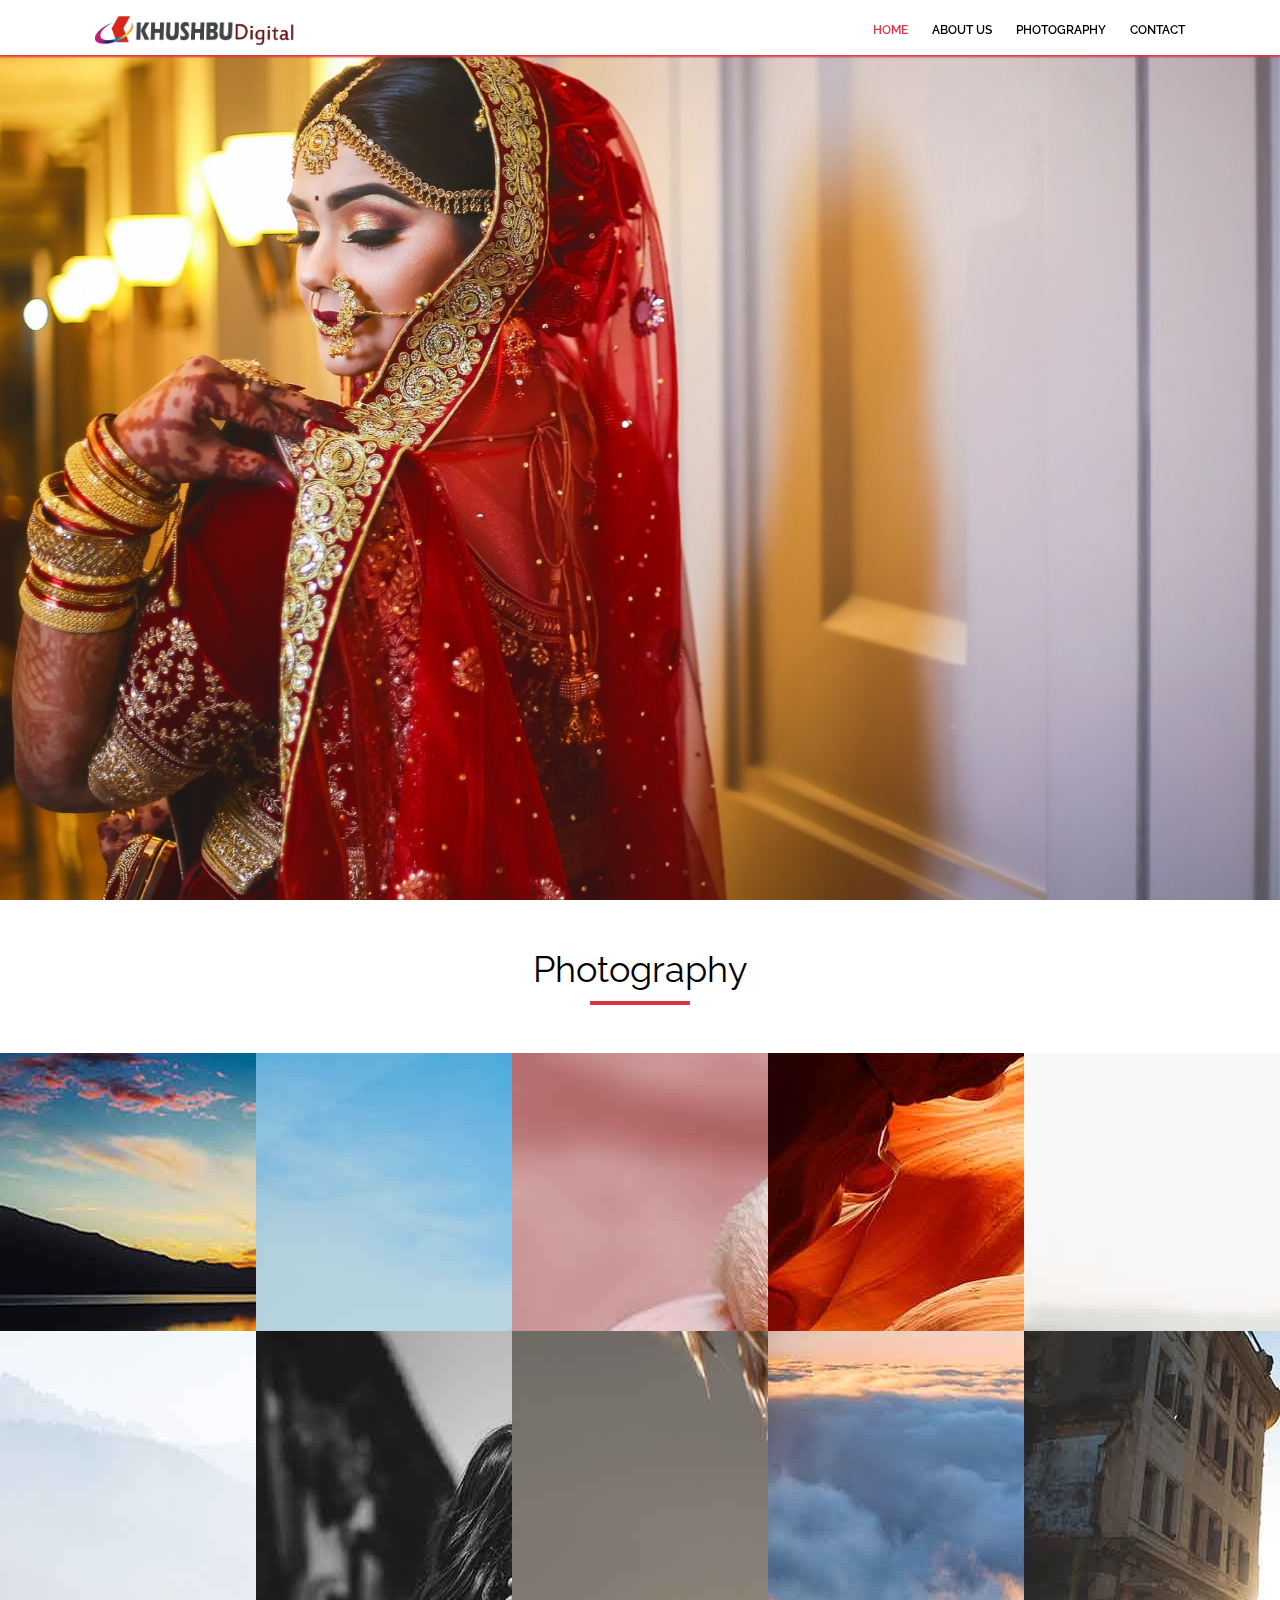
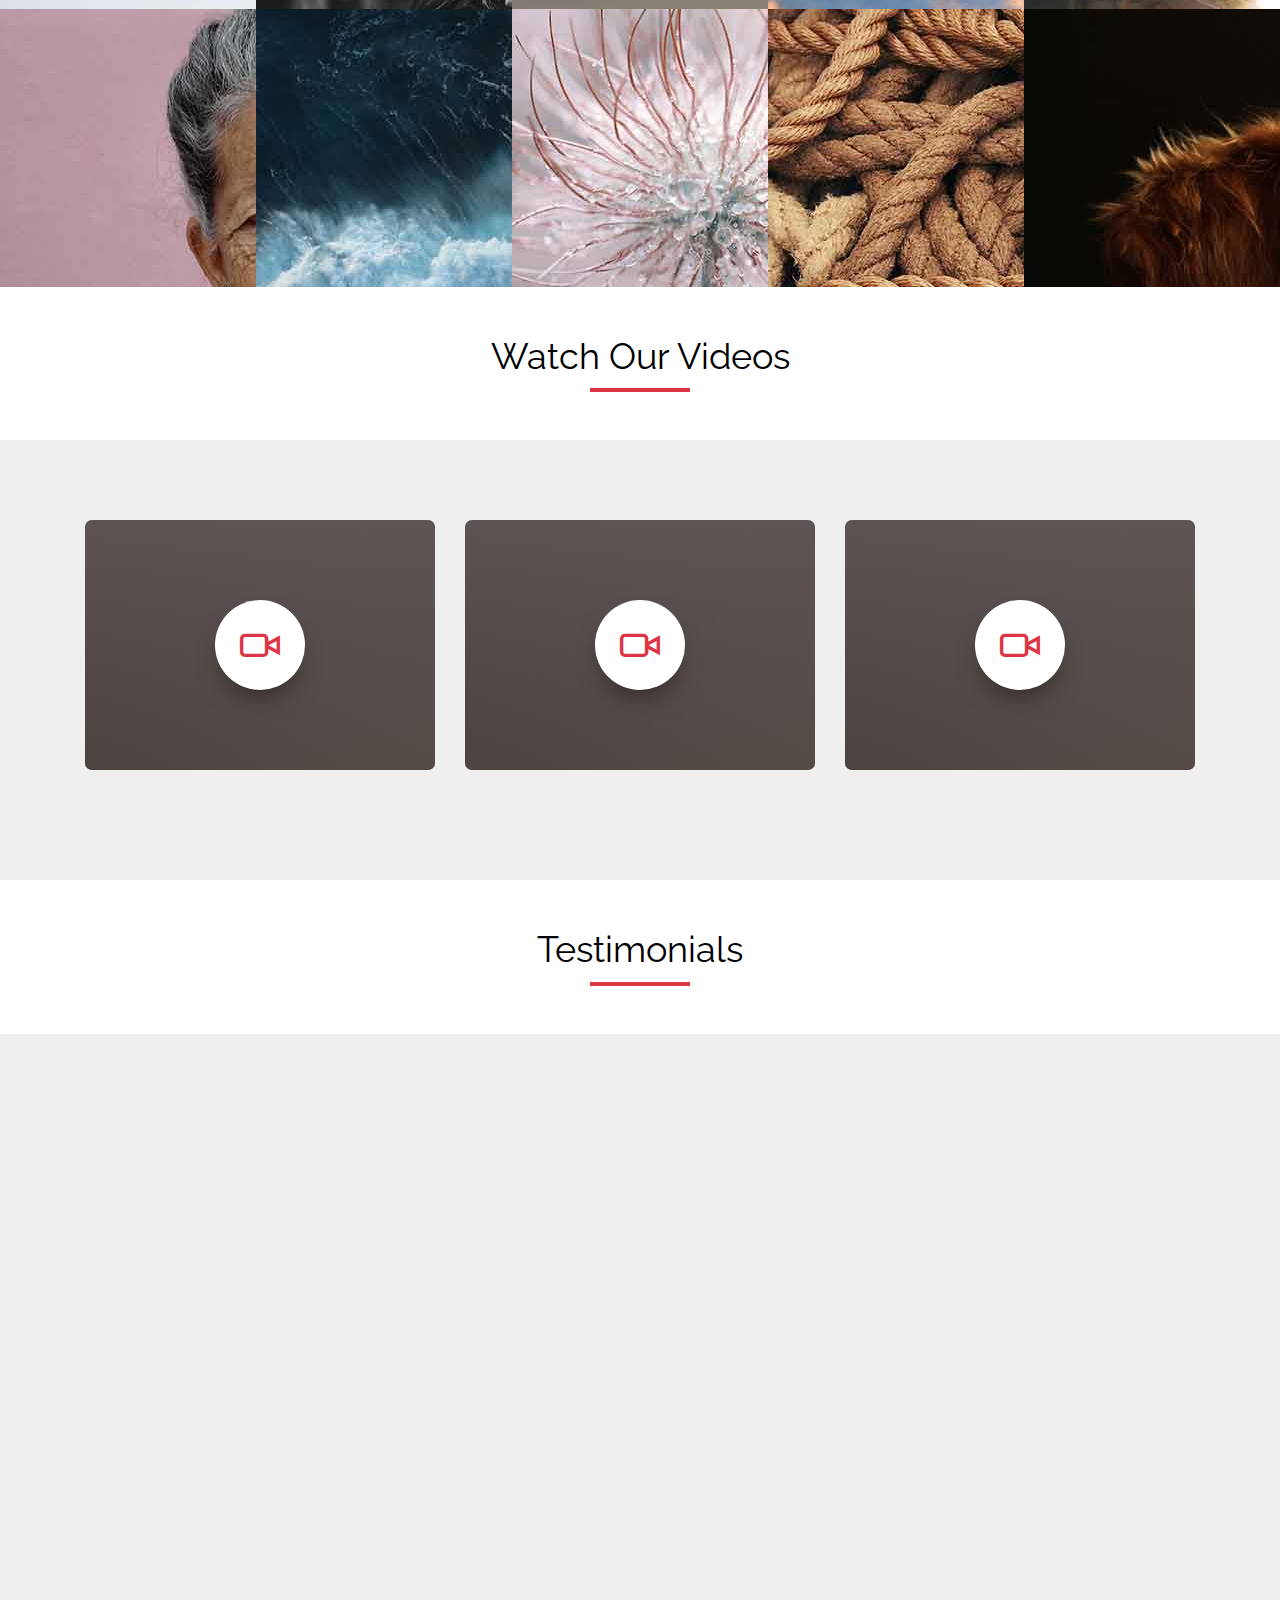
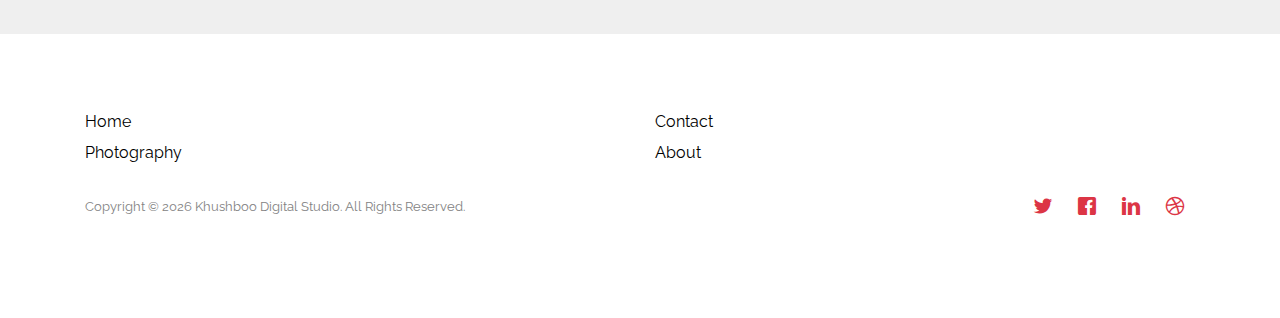
==== commit 04b9a9ed: "feat: photography page update." ====
--- a/index.html
+++ b/index.html
@@ -39,7 +39,7 @@
 
 	<div id="page">
 		<!-- Header  -->
-		<nav class="gtco-nav bg-light" role="navigation">
+		<nav class="gtco-nav" role="navigation">
 			<div class="gtco-container fixed-top d-flex justify-content-between align-items-center">
 				<div id="gtco-logo">
 					<a href="index.html">
@@ -84,110 +84,110 @@
 		<section class="hero-section">
 			<div class="hero-slider owl-carousel">
 				<div class="hero-item portfolio-item set-bg" data-setbg="img/portfolio/1.jpg">
-					<a href="#" class="hero-link">
+					<a href="photography.html" class="hero-link">
 						<h2>Take a look at my Portfolio</h2>
 					</a>
 				</div>
 				<div class="hero-item portfolio-item set-bg" data-setbg="img/portfolio/2.jpg">
-					<a href="#" class="hero-link">
+					<a href="photography.html" class="hero-link">
 						<h2>Take a look at my Portfolio</h2>
 					</a>
 				</div>
 				<div class="hero-item portfolio-item set-bg" data-setbg="img/portfolio/3.jpg">
-					<a href="#" class="hero-link">
+					<a href="photography.html" class="hero-link">
 						<h2>Take a look at my Portfolio</h2>
 					</a>
 				</div>
 				<div class="hero-item portfolio-item set-bg" data-setbg="img/portfolio/4.jpg">
-					<a href="#" class="hero-link">
+					<a href="photography.html" class="hero-link">
 						<h2>Take a look at my Portfolio</h2>
 					</a>
 				</div>
 				<div class="hero-item portfolio-item set-bg" data-setbg="img/portfolio/5.jpg">
-					<a href="#" class="hero-link">
+					<a href="photography.html" class="hero-link">
 						<h2>Take a look at my Portfolio</h2>
 					</a>
 				</div>
 				<div class="hero-item portfolio-item set-bg" data-setbg="img/portfolio/6.jpg">
-					<a href="#" class="hero-link">
+					<a href="photography.html" class="hero-link">
 						<h2>Take a look at my Portfolio</h2>
 					</a>
 				</div>
 				<div class="hero-item portfolio-item set-bg" data-setbg="img/portfolio/7.jpg">
-					<a href="#" class="hero-link">
+					<a href="photography.html" class="hero-link">
 						<h2>Take a look at my Portfolio</h2>
 					</a>
 				</div>
 			</div>
 			<div class="hero-slider owl-carousel">
 				<div class="hero-item portfolio-item set-bg" data-setbg="img/portfolio/8.jpg">
-					<a href="#" class="hero-link">
+					<a href="photography.html" class="hero-link">
 						<h2>Take a look at my Portfolio</h2>
 					</a>
 				</div>
 				<div class="hero-item portfolio-item set-bg" data-setbg="img/portfolio/9.jpg">
-					<a href="#" class="hero-link">
+					<a href="photography.html" class="hero-link">
 						<h2>Take a look at my Portfolio</h2>
 					</a>
 				</div>
 				<div class="hero-item portfolio-item set-bg" data-setbg="img/portfolio/10.jpg">
-					<a href="#" class="hero-link">
+					<a href="photography.html" class="hero-link">
 						<h2>Take a look at my Portfolio</h2>
 					</a></div>
 				<div class="hero-item portfolio-item set-bg" data-setbg="img/portfolio/11.jpg">
-					<a href="#" class="hero-link">
+					<a href="photography.html" class="hero-link">
 						<h2>Take a look at my Portfolio</h2>
 					</a>
 				</div>
 				<div class="hero-item portfolio-item set-bg" data-setbg="img/portfolio/12.jpg">
-					<a href="#" class="hero-link">
+					<a href="photography.html" class="hero-link">
 						<h2>Take a look at my Portfolio</h2>
 					</a>
 				</div>
 				<div class="hero-item portfolio-item set-bg" data-setbg="img/portfolio/13.jpg">
-					<a href="#" class="hero-link">
+					<a href="photography.html" class="hero-link">
 						<h2>Take a look at my Portfolio</h2>
 					</a>
 				</div>
 				<div class="hero-item portfolio-item set-bg" data-setbg="img/portfolio/14.jpg">
-					<a href="#" class="hero-link">
+					<a href="photography.html" class="hero-link">
 						<h2>Take a look at my Portfolio</h2>
 					</a>
 				</div>
 			</div>
 			<div class="hero-slider owl-carousel">
 				<div class="hero-item portfolio-item set-bg" data-setbg="img/portfolio/15.jpg">
-					<a href="#" class="hero-link">
+					<a href="photography.html" class="hero-link">
 						<h2>Take a look at my Portfolio</h2>
 					</a>
 				</div>
 				<div class="hero-item portfolio-item set-bg" data-setbg="img/portfolio/16.jpg">
-					<a href="#" class="hero-link">
+					<a href="photography.html" class="hero-link">
 						<h2>Take a look at my Portfolio</h2>
 					</a>
 				</div>
 				<div class="hero-item portfolio-item set-bg" data-setbg="img/portfolio/17.jpg">
-					<a href="#" class="hero-link">
+					<a href="photography.html" class="hero-link">
 						<h2>Take a look at my Portfolio</h2>
 					</a>
 				</div>
 				<div class="hero-item portfolio-item set-bg" data-setbg="img/portfolio/18.jpg">
-					<a href="#" class="hero-link">
+					<a href="photography.html" class="hero-link">
 						<h2>Take a look at my Portfolio</h2>
 					</a>
 				</div>
 				<div class="hero-item portfolio-item set-bg" data-setbg="img/portfolio/19.jpg">
-					<a href="#" class="hero-link">
+					<a href="photography.html" class="hero-link">
 						<h2>Take a look at my Portfolio</h2>
 					</a>
 				</div>
 				<div class="hero-item portfolio-item set-bg" data-setbg="img/portfolio/20.jpg">
-					<a href="#" class="hero-link">
+					<a href="photography.html" class="hero-link">
 						<h2>Take a look at my Portfolio</h2>
 					</a>
 				</div>
 				<div class="hero-item portfolio-item set-bg" data-setbg="img/portfolio/21.jpg">
-					<a href="#" class="hero-link">
+					<a href="photography.html" class="hero-link">
 						<h2>Take a look at my Portfolio</h2>
 					</a>
 				</div>
@@ -195,7 +195,7 @@
 		</section>
 		<!-- Ends: Photography Slider section  -->
 
-		<div class="d-flex flex-column   w-100 align-items-center py-5">
+		<div class="d-flex flex-column w-100 align-items-center py-5">
 			<h1 class="section-title">Watch Our Videos</h1>
 			<div class="section-title-border"></div>
 		</div>
@@ -205,21 +205,24 @@
 			<div class="gtco-container">
 				<div class="row">
 					<div class="col-md-4">
-						<div class="gtco-video gtco-video-sm gtco-video-bg" style="background-image: url(images/img_1.jpg); ">
+						<div class="gtco-video gtco-video-sm gtco-video-bg"
+							style="background-image: url(images/img_1.jpg); ">
 							<a href="https://vimeo.com/channels/staffpicks/93951774" class="popup-vimeo"><i
 									class="icon-video"></i></a>
 							<div class="overlay"></div>
 						</div>
 					</div>
 					<div class="col-md-4">
-						<div class="gtco-video gtco-video-sm gtco-video-bg" style="background-image: url(images/img_1.jpg); ">
+						<div class="gtco-video gtco-video-sm gtco-video-bg"
+							style="background-image: url(images/img_1.jpg); ">
 							<a href="https://vimeo.com/channels/staffpicks/93951774" class="popup-vimeo"><i
 									class="icon-video"></i></a>
 							<div class="overlay"></div>
 						</div>
 					</div>
 					<div class="col-md-4">
-						<div class="gtco-video gtco-video-sm gtco-video-bg" style="background-image: url(images/img_1.jpg); ">
+						<div class="gtco-video gtco-video-sm gtco-video-bg"
+							style="background-image: url(images/img_1.jpg); ">
 							<a href="https://vimeo.com/channels/staffpicks/93951774" class="popup-vimeo"><i
 									class="icon-video"></i></a>
 							<div class="overlay"></div>
--- a/css/style.min.css
+++ b/css/style.min.css
@@ -1,2 +1,2 @@
-@font-face{font-family:"icomoon";src:url("../fonts/icomoon/icomoon.eot?srf3rx");src:url("../fonts/icomoon/icomoon.eot?srf3rx#iefix") format("embedded-opentype"),url("../fonts/icomoon/icomoon.ttf?srf3rx") format("truetype"),url("../fonts/icomoon/icomoon.woff?srf3rx") format("woff"),url("../fonts/icomoon/icomoon.svg?srf3rx#icomoon") format("svg");font-weight:normal;font-style:normal}body{font-family:"Raleway",Arial,sans-serif;font-weight:400;font-size:16px;line-height:1.7;color:#828282;background:#fff}#page{position:relative;overflow-x:hidden;width:100%;height:100%;-webkit-transition:0.5s;transition:0.5s}.offcanvas #page{overflow:hidden;position:absolute}.offcanvas #page:after{-webkit-transition:2s;transition:2s;position:absolute;top:0;right:0;bottom:0;left:0;z-index:101;background:rgba(0,0,0,0.7);content:""}a{color:#f85a16;-webkit-transition:0.5s;transition:0.5s}a:hover,a:active,a:focus{color:#f85a16;outline:none;text-decoration:none}p{margin-bottom:20px}h1,h2,h3,h4,h5,h6,figure{color:#000;font-family:"Raleway",Arial,sans-serif;font-weight:400;margin:0 0 10px 0}::-webkit-selection{color:#fff;background:#f85a16}::-moz-selection{color:#fff;background:#f85a16}::selection{color:#fff;background:#f85a16}.gtco-container{max-width:1140px;position:relative;margin:0 auto;padding-left:15px;padding-right:15px}.bg-light{background-color:rgba(255,255,255,0.6) !important;-webkit-transition:all 0.5s ease-in-out;transition:all 0.5s ease-in-out}.bg-transparent{background-color:rgba(255,255,255,0.9) !important;-webkit-transition:all 0.5s ease-in-out;transition:all 0.5s ease-in-out}.section-title{font-size:36px;font-weight:normal}.section-title-border{width:100px;background-color:#dc3545;height:4px}.gtco-nav{position:fixed;top:0;-webkit-transition:all 10s ease-in-out;transition:all 10s ease-in-out;margin:0;padding:0;width:100%;padding:10px 0;z-index:1003}@media screen and (max-width: 768px){.gtco-nav{padding:20px 0}}.gtco-nav #gtco-logo{font-size:20px;margin:0;padding:0;text-transform:uppercase;font-weight:bold}.gtco-nav a{padding:5px 10px;color:#dc3545}@media screen and (max-width: 768px){.gtco-nav .menu-1,.gtco-nav .menu-2{display:none}}.gtco-nav ul{padding:0;margin:2px 0 0 0}.gtco-nav ul li{padding:0;margin:0;list-style:none;display:inline}.gtco-nav ul li a{font-size:15px;padding:30px 10px;text-transform:uppercase;color:#000;-webkit-transition:0.5s;transition:0.5s}.gtco-nav ul li a:hover,.gtco-nav ul li a:focus{color:#dc3545}.gtco-nav ul li.has-dropdown{position:relative}.gtco-nav ul li.has-dropdown .dropdown{width:130px;-webkit-box-shadow:0px 14px 33px -9px rgba(0,0,0,0.75);box-shadow:0px 14px 33px -9px rgba(0,0,0,0.75);z-index:1002;visibility:hidden;opacity:0;position:absolute;top:40px;left:0;text-align:left;background:#fff;padding:20px;border-radius:4px;-webkit-transition:0s;transition:0s}.gtco-nav ul li.has-dropdown .dropdown:before{bottom:100%;left:40px;border:solid transparent;content:" ";height:0;width:0;position:absolute;pointer-events:none;border-bottom-color:#fff;border-width:8px;margin-left:-8px}.gtco-nav ul li.has-dropdown .dropdown li{display:block;margin-bottom:7px}.gtco-nav ul li.has-dropdown .dropdown li:last-child{margin-bottom:0}.gtco-nav ul li.has-dropdown .dropdown li a{padding:2px 0;display:block;color:#999;line-height:1.2;text-transform:none;font-size:15px}.gtco-nav ul li.has-dropdown .dropdown li a:hover{color:#000}.gtco-nav ul li.has-dropdown:hover a,.gtco-nav ul li.has-dropdown:focus a{color:#dc3545}.gtco-nav ul li.btn-cta a{color:#f85a16}.gtco-nav ul li.btn-cta a span{background:#fff;padding:4px 20px;display:-moz-inline-stack;display:inline-block;zoom:1;*display:inline;-webkit-transition:0.3s;transition:0.3s;border-radius:100px}.gtco-nav ul li.btn-cta a:hover span{-webkit-box-shadow:0px 14px 20px -9px rgba(0,0,0,0.75);box-shadow:0px 14px 20px -9px rgba(0,0,0,0.75)}.gtco-nav ul li.active>a{color:#dc3545}#gtco-header,#gtco-counter,.gtco-video-bg{background-position:center center;width:100%;float:left;position:relative}#about-block .what-we-do-block{display:-webkit-box;display:-ms-flexbox;display:flex;-webkit-box-orient:vertical;-webkit-box-direction:normal;-ms-flex-direction:column;flex-direction:column;width:100%}#about-block .what-we-do-block .card-block{z-index:2}#about-block .what-we-do-block .card{border:0;border-radius:0;top:-50px}@media screen and (max-width: 768px){#about-block .what-we-do-block .card{top:0}}#about-block .what-we-do-block .card .card-img-overlay{display:-webkit-box;display:-ms-flexbox;display:flex;-webkit-box-orient:vertical;-webkit-box-direction:normal;-ms-flex-direction:column;flex-direction:column;-webkit-box-align:center;-ms-flex-align:center;align-items:center;-webkit-box-pack:center;-ms-flex-pack:center;justify-content:center}#about-block .what-we-do-block .card .card-img-overlay .card-title{font-size:26px;font-weight:500}#about-block .what-we-do-block .about-content-block{z-index:1;left:-50px;display:-webkit-box;display:-ms-flexbox;display:flex;-webkit-box-orient:vertical;-webkit-box-direction:normal;-ms-flex-direction:column;flex-direction:column;-webkit-box-align:center;-ms-flex-align:center;align-items:center;-webkit-box-pack:center;-ms-flex-pack:center;justify-content:center;background:#52445b;-webkit-box-shadow:1px 1px 20px 0 #52445b;box-shadow:1px 1px 20px 0 #52445b}@media screen and (max-width: 480px){#about-block .what-we-do-block .about-content-block{left:initial}}#about-block .what-we-do-block .about-content-block .about-sub-content-block{position:absolute;left:100px;padding-right:40px;color:#fff;font-size:16px}@media screen and (max-width: 480px){#about-block .what-we-do-block .about-content-block .about-sub-content-block{position:initial;padding:15px}}#about-block .what-we-do-block .about-content-block-right{left:50px}@media screen and (max-width: 480px){#about-block .what-we-do-block .about-content-block-right{left:initial}}#about-block .what-we-do-block .about-content-block-right .about-sub-content-block{left:0;right:50px;padding-left:60px}@media screen and (max-width: 480px){#about-block .what-we-do-block .about-content-block-right .about-sub-content-block{position:initial;padding:15px}}#about-block .our-team-block{display:-webkit-box;display:-ms-flexbox;display:flex;-webkit-box-orient:vertical;-webkit-box-direction:normal;-ms-flex-direction:column;flex-direction:column;width:100%}#about-block .our-team-block .card{border:0;border-radius:0}#about-block .our-team-block .card .card-img-top{-webkit-filter:grayscale(100%);filter:grayscale(100%)}#about-block .our-team-block .card .card-title{font-size:18px;font-weight:500;color:#7f7f7f;text-align:center;padding-top:15px}#about-block .our-team-block .card .card-sub-title{font-size:16px;font-weight:normal;color:#7f7f7f;text-align:center}#gtco-header,#gtco-counter,.gtco-bg{background:url(../images/banner.jpg);padding:170px 0 0 0;color:#fff;background-size:cover;background-position:top center;background-repeat:no-repeat;position:relative;height:auto}.gtco-video{height:450px;overflow:hidden;margin-bottom:30px;border-radius:7px}.gtco-video.gtco-video-sm{height:250px}.gtco-video a{z-index:1001;position:absolute;top:50%;left:50%;margin-top:-45px;margin-left:-45px;width:90px;height:90px;display:table;text-align:center;background:#fff;-webkit-box-shadow:0px 14px 30px -15px rgba(0,0,0,0.75);box-shadow:0px 14px 30px -15px rgba(0,0,0,0.75);border-radius:50%}.gtco-video a i{text-align:center;display:table-cell;vertical-align:middle;font-size:40px;color:#dc3545}.gtco-video .overlay{position:absolute;top:0;left:0;right:0;bottom:0;background:rgba(0,0,0,0.5);-webkit-transition:0.5s;transition:0.5s}.gtco-video:hover .overlay{background:rgba(0,0,0,0.7)}.gtco-video:hover a{position:relative;-webkit-transform:scale(1.2);transform:scale(1.2)}.gtco-cover{height:900px;background-size:cover;background-position:top center;background-repeat:no-repeat;position:relative;float:left;width:100%}.gtco-cover a{color:rgba(255,255,255,0.7);border-bottom:1px solid rgba(255,255,255,0.2)}.gtco-cover a:hover{color:#fff;border-bottom:1px solid #fff}.gtco-cover .overlay{z-index:1;position:absolute;bottom:0;top:0;left:0;right:0;background:rgba(0,0,0,0.4)}.gtco-cover>.gtco-container{position:relative;z-index:10}@media screen and (max-width: 768px){.gtco-cover{height:600px}}.gtco-cover .display-t,.gtco-cover .display-tc{height:900px;display:table;width:100%}@media screen and (max-width: 768px){.gtco-cover .display-t,.gtco-cover .display-tc{height:600px}}.gtco-cover.gtco-cover-sm{height:600px}@media screen and (max-width: 768px){.gtco-cover.gtco-cover-sm{height:400px}}.gtco-cover.gtco-cover-sm .display-t,.gtco-cover.gtco-cover-sm .display-tc{height:600px;display:table;width:100%}@media screen and (max-width: 768px){.gtco-cover.gtco-cover-sm .display-t,.gtco-cover.gtco-cover-sm .display-tc{height:400px}}#gtco-counter{height:500px}#gtco-counter .display-t,#gtco-counter .display-tc{height:500px;display:table;width:100%}@media screen and (max-width: 768px){#gtco-counter{height:inherit;padding:7em 0}#gtco-counter .display-t,#gtco-counter .display-tc{height:inherit}}.gtco-staff{text-align:center;margin-bottom:30px}.gtco-staff img{width:100px;margin-bottom:20px;border-radius:50%}.gtco-staff h3{font-size:24px;margin-bottom:5px}.gtco-staff p{margin-bottom:30px}.gtco-staff .role{color:#bfbfbf;margin-bottom:30px;font-weight:normal;display:block}.gtco-social-icons{margin:0;padding:0}.gtco-social-icons li{margin:0;padding:0;list-style:none;display:-moz-inline-stack;display:inline-block;zoom:1;*display:inline}.gtco-social-icons li a{display:-moz-inline-stack;display:inline-block;zoom:1;*display:inline;color:#f85a16;padding-left:10px;padding-right:10px}.gtco-social-icons li a i{font-size:20px;color:#dc3545}.gtco-contact-info{margin-bottom:30px;float:left;width:100%;position:relative}.gtco-contact-info ul{padding:0;margin:0}.gtco-contact-info ul li{padding:0 0 0 50px;margin:0 0 30px 0;list-style:none;position:relative}.gtco-contact-info ul li:before{color:#ccc;position:absolute;left:0;top:0.05em;font-family:"icomoon";speak:none;font-style:normal;font-weight:normal;font-variant:normal;text-transform:none;line-height:1;-webkit-font-smoothing:antialiased;-moz-osx-font-smoothing:grayscale}.gtco-contact-info ul li.address:before{font-size:30px;content:"\e9d1"}.gtco-contact-info ul li.phone:before{font-size:23px;content:"\e9f4"}.gtco-contact-info ul li.email:before{font-size:23px;content:"\e9da"}.gtco-contact-info ul li.url:before{font-size:23px;content:"\e9af"}form label{font-weight:normal !important}#gtco-header .display-tc,#gtco-counter .display-tc,.gtco-cover .display-tc{display:table-cell !important;vertical-align:middle}#gtco-header .display-tc h1,#gtco-header .display-tc h2,#gtco-counter .display-tc h1,#gtco-counter .display-tc h2,.gtco-cover .display-tc h1,.gtco-cover .display-tc h2{margin:0;padding:0;color:#fff;text-transform:uppercase}#gtco-header .display-tc h1,#gtco-counter .display-tc h1,.gtco-cover .display-tc h1{margin-bottom:0px;font-size:70px;line-height:1.5}@media screen and (max-width: 768px){#gtco-header .display-tc h1,#gtco-counter .display-tc h1,.gtco-cover .display-tc h1{font-size:40px}}#gtco-header .display-tc h2,#gtco-counter .display-tc h2,.gtco-cover .display-tc h2{font-size:20px;line-height:1.5;margin-bottom:30px}#gtco-counter{text-align:center}#gtco-counter .counter{font-size:50px;margin-bottom:10px;color:#fff;font-weight:100;display:block}#gtco-counter .counter-label{margin-bottom:0;text-transform:uppercase;color:rgba(255,255,255,0.5);letter-spacing:0.1em}@media screen and (max-width: 768px){#gtco-counter .feature-center{margin-bottom:50px}}#gtco-counter .icon{width:70px;height:70px;text-align:center;margin-bottom:20px;background:none !important}#gtco-counter .icon i{height:70px}#gtco-counter .icon i:before{display:block;text-align:center;margin-left:3px}#gtco-features,#gtco-features-2,#gtco-testimonial,#gtco-services,#gtco-subscribe,#gtco-footer,.gtco-section{padding:5em 0;clear:both}@media screen and (max-width: 768px){#gtco-features,#gtco-features-2,#gtco-testimonial,#gtco-services,#gtco-subscribe,#gtco-footer,.gtco-section{padding:2em 0}}#gtco-features-2{background:#efefef;position:relative;float:left;width:100%}.feature-center{text-align:center;padding-left:20px;padding-right:20px;float:left;width:100%;margin-bottom:40px}@media screen and (max-width: 768px){.feature-center{margin-bottom:50px}}.feature-center .icon{width:90px;height:90px;background:#efefef;display:table;text-align:center;margin:0 auto 30px auto;border-radius:50%}.feature-center .icon i{display:table-cell;vertical-align:middle;height:90px;font-size:40px;line-height:40px;color:#f85a16}.feature-center p,.feature-center h3{margin-bottom:30px}.feature-center h3{text-transform:uppercase;font-size:18px;color:#5d5d5d}.feature-left{float:left;width:100%;margin-bottom:30px;position:relative}.feature-left:last-child{margin-bottom:0}.feature-left .icon{float:left;margin-right:5%;display:table;text-align:center}@media screen and (max-width: 768px){.feature-left .icon{margin-right:5%}}.feature-left .icon i{display:table-cell;vertical-align:middle;font-size:30px;color:#f85a16}.feature-left .feature-copy{float:left;width:80%}@media screen and (max-width: 768px){.feature-left .feature-copy{width:70%;float:left}}.feature-left .feature-copy h3{text-transform:uppercase;font-size:18px;color:#5d5d5d;margin-bottom:10px}.gtco-heading{margin-bottom:5em}.gtco-heading.gtco-heading-sm{margin-bottom:2em}.gtco-heading h2{font-size:36px;margin-bottom:10px;line-height:1.5;font-weight:bold;color:#000}.gtco-heading p{font-size:18px;line-height:1.5;color:#828282}#gtco-testimonial{background:#efefef}#gtco-testimonial .testimony-slide{text-align:center}#gtco-testimonial .testimony-slide span{font-size:12px;text-transform:uppercase;letter-spacing:2px;font-weight:700;display:block}#gtco-testimonial .testimony-slide figure{margin-bottom:10px;display:-moz-inline-stack;display:inline-block;zoom:1;*display:inline}#gtco-testimonial .testimony-slide figure img{width:90px;border-radius:50%;-o-object-fit:cover;object-fit:cover;-o-object-position:center;object-position:center}#gtco-testimonial .testimony-slide blockquote{border:none;margin:30px auto;width:50%;position:relative;padding:0}@media screen and (max-width: 992px){#gtco-testimonial .testimony-slide blockquote{width:100%;padding:10px}}#gtco-testimonial .arrow-thumb{position:absolute;top:40%;display:block;width:100%}#gtco-testimonial .arrow-thumb a{font-size:32px;color:#dadada}#gtco-testimonial .arrow-thumb a:hover,#gtco-testimonial .arrow-thumb a:focus,#gtco-testimonial .arrow-thumb a:active{text-decoration:none}.gtco-tabs .gtco-tab-nav{clear:both;margin:0 0 3em 0;padding:3px;float:left;width:100%;background:#f2f2f2;border-radius:4px}.gtco-tabs .gtco-tab-nav li{float:left;margin:0;padding:0;width:25%;text-align:center;list-style:none;display:-moz-inline-stack;display:inline-block;zoom:1;*display:inline}.gtco-tabs .gtco-tab-nav li .icon{font-size:30px}.gtco-tabs .gtco-tab-nav li a{padding:20px;width:100%;float:left;border-radius:4px;color:#b3b3b3}.gtco-tabs .gtco-tab-nav li a:hover{color:#4d4d4d}.gtco-tabs .gtco-tab-nav li.active a{background:#fff;color:#f85a16}.gtco-tabs .gtco-tab-content-wrap{clear:both;position:relative;top:70px}.gtco-tabs .gtco-tab-content-wrap .tab-content{position:absolute;top:0;left:0;width:100%;opacity:0;visibility:hidden}.gtco-tabs .gtco-tab-content-wrap .tab-content.active{opacity:1;visibility:visible}.gtco-tabs .icon-xlg{font-size:400px;margin-bottom:30px;text-align:center}@media screen and (max-width: 768px){.gtco-tabs .icon-xlg{font-size:300px}}@media screen and (max-width: 480px){.gtco-tabs .icon-xlg{font-size:200px}}.gtco-tabs .icon-xlg i{color:#f85a16}#gtco-subscribe{background:#333}#gtco-subscribe .gtco-heading h2{color:#fff}#gtco-subscribe .form-control{background:rgba(255,255,255,0.2);color:#fff;font-size:16px !important;width:100%;border:2px solid transparent !important;-webkit-transition:0.5s;transition:0.5s}#gtco-subscribe .form-control:focus{background:transparent;border:2px solid rgba(255,255,255,0.8) !important}#gtco-subscribe .form-control::-webkit-input-placeholder{color:#fff}#gtco-subscribe .form-control:-moz-placeholder{color:#fff}#gtco-subscribe .form-control::-moz-placeholder{color:#fff}#gtco-subscribe .form-control:-ms-input-placeholder{color:#fff}#gtco-subscribe .btn{height:54px;border:none !important;background:#f85a16;color:#fff;font-size:16px;text-transform:uppercase;font-weight:400;padding-left:50px;padding-right:50px}#gtco-subscribe .form-inline .form-group{width:100% !important;margin-bottom:10px}#gtco-subscribe .form-inline .form-group .form-control{width:100%}#gtco-subscribe .gtco-heading{margin-bottom:30px}#gtco-subscribe .gtco-heading h2{margin-bottom:0}#gtco-footer{border-top:2px solid #efefef}#gtco-footer .gtco-footer-links{padding:0;margin:0 0 20px 0;float:left;width:100%}#gtco-footer .gtco-footer-links li{padding:0;margin:0 0 15px 0;list-style:none;line-height:1}#gtco-footer .gtco-footer-links li a{color:#000;text-decoration:none}#gtco-footer .gtco-footer-links li a:hover{text-decoration:underline}#gtco-footer .gtco-widget{margin-bottom:30px}#gtco-footer .gtco-widget h3{margin-bottom:15px;font-weight:bold;font-size:15px;letter-spacing:2px;text-transform:uppercase}@media screen and (max-width: 768px){#gtco-footer .copyright .pull-left,#gtco-footer .copyright .pull-right{float:none !important;text-align:center}}#gtco-footer .copyright .block{display:block}.owl-carousel .owl-controls .owl-dot span{background:#e6e6e6}.owl-carousel .owl-controls .owl-dot span:hover,.owl-carousel .owl-controls .owl-dot span:focus{background:#ccc}.owl-carousel .owl-controls .owl-dot:hover span,.owl-carousel .owl-controls .owl-dot:focus span{background:#ccc}.owl-carousel .owl-controls .owl-dot.active span{background:transparent;border:2px solid #f85a16}#gtco-offcanvas{position:absolute;z-index:1901;width:270px;background:#000;top:0;right:0;top:0;bottom:0;padding:45px 40px 40px 40px;overflow-y:auto;-webkit-transform:translateX(270px);transform:translateX(270px);-webkit-transition:0.5s;transition:0.5s}.offcanvas #gtco-offcanvas{-webkit-transform:translateX(0px);transform:translateX(0px)}#gtco-offcanvas a{color:rgba(220,53,69,0.9)}#gtco-offcanvas a:hover{color:rgba(220,53,69,0.9)}#gtco-offcanvas ul{padding:0;margin:0}#gtco-offcanvas ul li{padding:0;margin:0;list-style:none}#gtco-offcanvas ul li>ul{padding-left:20px;display:none}#gtco-offcanvas ul li.offcanvas-has-dropdown>a{display:block;position:relative}#gtco-offcanvas ul li.offcanvas-has-dropdown>a:after{position:absolute;right:0px;font-family:"icomoon";speak:none;font-style:normal;font-weight:normal;font-variant:normal;text-transform:none;line-height:1;-webkit-font-smoothing:antialiased;-moz-osx-font-smoothing:grayscale;content:"\e921";font-size:20px;color:rgba(255,255,255,0.2);-webkit-transition:0.5s;transition:0.5s}#gtco-offcanvas ul li.offcanvas-has-dropdown.active a:after{-webkit-transform:rotate(-180deg);transform:rotate(-180deg)}.uppercase{font-size:14px;color:#000;margin-bottom:10px;font-weight:700;text-transform:uppercase}.gototop{position:fixed;bottom:20px;right:20px;z-index:999;opacity:0;visibility:hidden;-webkit-transition:0.5s;transition:0.5s}.gototop.active{opacity:1;visibility:visible}.gototop a{width:50px;height:50px;display:table;background:rgba(0,0,0,0.5);color:#fff;text-align:center;border-radius:4px}.gototop a i{height:50px;display:table-cell;vertical-align:middle}.gototop a:hover,.gototop a:active,.gototop a:focus{text-decoration:none;outline:none}.gtco-nav-toggle{width:25px;height:25px;cursor:pointer;text-decoration:none}.gtco-nav-toggle.active i::before,.gtco-nav-toggle.active i::after{background:#444}.gtco-nav-toggle:hover,.gtco-nav-toggle:focus,.gtco-nav-toggle:active{outline:none;border-bottom:none !important}.gtco-nav-toggle i{position:relative;display:inline-block;width:25px;height:2px;color:#252525;font:bold 14px/0.4 Helvetica;text-transform:uppercase;text-indent:-55px;background:#252525;-webkit-transition:all 0.2s ease-out;transition:all 0.2s ease-out}.gtco-nav-toggle i::before,.gtco-nav-toggle i::after{content:"";width:25px;height:2px;background:#252525;position:absolute;left:0;-webkit-transition:all 0.2s ease-out;transition:all 0.2s ease-out}.gtco-nav-toggle.gtco-nav-white>i{color:#dc3545;background:#dc3545}.gtco-nav-toggle.gtco-nav-white>i::before,.gtco-nav-toggle.gtco-nav-white>i::after{background:#dc3545}.gtco-nav-toggle i::before{top:-7px}.gtco-nav-toggle i::after{bottom:-7px}.gtco-nav-toggle:hover i::before{top:-10px}.gtco-nav-toggle:hover i::after{bottom:-10px}.gtco-nav-toggle.active i{background:transparent}.gtco-nav-toggle.active i::before{top:0;-webkit-transform:rotateZ(45deg);transform:rotateZ(45deg)}.gtco-nav-toggle.active i::after{bottom:0;-webkit-transform:rotateZ(-45deg);transform:rotateZ(-45deg)}.gtco-nav-toggle{position:fixed;right:0px;top:15px;z-index:21;padding:6px 0 0 0;display:block;margin:0 auto;display:none;height:44px;width:44px;z-index:2001;border-bottom:none !important}@media screen and (max-width: 768px){.gtco-nav-toggle{display:block}}.btn{margin-right:4px;margin-bottom:4px;font-family:"Raleway",Arial,sans-serif;font-size:16px;font-weight:400;border-radius:4px;-webkit-transition:0.5s;transition:0.5s;padding:8px 30px}.btn.btn-md{padding:8px 20px !important}.btn.btn-lg{padding:18px 36px !important}.btn:hover,.btn:active,.btn:focus{-webkit-box-shadow:none !important;box-shadow:none !important;outline:none !important}.btn-primary{background:#f85a16;color:#fff;border:2px solid #f85a16 !important}.btn-primary:hover,.btn-primary:focus,.btn-primary:active{background:#f96c2f !important;border-color:#f96c2f !important}.btn-primary.btn-outline{background:transparent;color:#f85a16;border:2px solid #f85a16}.btn-primary.btn-outline:hover,.btn-primary.btn-outline:focus,.btn-primary.btn-outline:active{background:#f85a16;color:#fff}.btn-success{background:#5cb85c;color:#fff;border:2px solid #5cb85c}.btn-success:hover,.btn-success:focus,.btn-success:active{background:#4cae4c !important;border-color:#4cae4c !important}.btn-success.btn-outline{background:transparent;color:#5cb85c;border:2px solid #5cb85c}.btn-success.btn-outline:hover,.btn-success.btn-outline:focus,.btn-success.btn-outline:active{background:#5cb85c;color:#fff}.btn-info{background:#5bc0de;color:#fff;border:2px solid #5bc0de}.btn-info:hover,.btn-info:focus,.btn-info:active{background:#46b8da !important;border-color:#46b8da !important}.btn-info.btn-outline{background:transparent;color:#5bc0de;border:2px solid #5bc0de}.btn-info.btn-outline:hover,.btn-info.btn-outline:focus,.btn-info.btn-outline:active{background:#5bc0de;color:#fff}.btn-warning{background:#f0ad4e;color:#fff;border:2px solid #f0ad4e}.btn-warning:hover,.btn-warning:focus,.btn-warning:active{background:#eea236 !important;border-color:#eea236 !important}.btn-warning.btn-outline{background:transparent;color:#f0ad4e;border:2px solid #f0ad4e}.btn-warning.btn-outline:hover,.btn-warning.btn-outline:focus,.btn-warning.btn-outline:active{background:#f0ad4e;color:#fff}.btn-danger{background:#d9534f;color:#fff;border:2px solid #d9534f}.btn-danger:hover,.btn-danger:focus,.btn-danger:active{background:#d43f3a !important;border-color:#d43f3a !important}.btn-danger.btn-outline{background:transparent;color:#d9534f;border:2px solid #d9534f}.btn-danger.btn-outline:hover,.btn-danger.btn-outline:focus,.btn-danger.btn-outline:active{background:#d9534f;color:#fff}.btn-white{background:#d9534f;color:#fff;border:2px solid #d9534f}.btn-white:hover,.btn-white:focus,.btn-white:active{color:#000;background:#f2f2f2 !important;border-color:#f2f2f2 !important}.btn-white.btn-outline{color:#fff;border:2px solid #fff}.btn-white.btn-outline:hover,.btn-white.btn-outline:focus,.btn-white.btn-outline:active{background:#fff;color:#000;border:2px solid #fff}.btn-outline{background:none;border:2px solid gray;font-size:16px;-webkit-transition:0.3s;transition:0.3s}.btn-outline:hover,.btn-outline:focus,.btn-outline:active{-webkit-box-shadow:none;box-shadow:none}.btn.with-arrow{position:relative;-webkit-transition:0.3s;transition:0.3s}.btn.with-arrow i{visibility:hidden;opacity:0;position:absolute;right:0px;top:50%;margin-top:-8px;-webkit-transition:0.2s;transition:0.2s}.btn.with-arrow:hover{padding-right:50px}.btn.with-arrow:hover i{color:#fff;right:18px;visibility:visible;opacity:1}.form-control{-webkit-box-shadow:none;box-shadow:none;background:transparent;border:2px solid rgba(0,0,0,0.1);height:54px;font-size:18px;font-weight:300}.form-control:active,.form-control:focus{outline:none;-webkit-box-shadow:none;box-shadow:none;border-color:#f85a16}.row-pb-md{padding-bottom:4em !important}.row-pb-sm{padding-bottom:2em !important}.gtco-loader{position:fixed;left:0px;top:0px;width:100%;height:100%;z-index:9999;background:url(../images/loader.gif) center no-repeat #fff}.js .animate-box{opacity:0}
+@font-face{font-family:"icomoon";src:url("../fonts/icomoon/icomoon.eot?srf3rx");src:url("../fonts/icomoon/icomoon.eot?srf3rx#iefix") format("embedded-opentype"),url("../fonts/icomoon/icomoon.ttf?srf3rx") format("truetype"),url("../fonts/icomoon/icomoon.woff?srf3rx") format("woff"),url("../fonts/icomoon/icomoon.svg?srf3rx#icomoon") format("svg");font-weight:normal;font-style:normal}body{font-family:"Raleway",Arial,sans-serif;font-weight:400;font-size:16px;line-height:1.7;color:#828282;background:#fff}#page{position:relative;overflow-x:hidden;width:100%;height:100%;-webkit-transition:0.5s;transition:0.5s}.offcanvas #page{overflow:hidden;position:absolute}.offcanvas #page:after{-webkit-transition:2s;transition:2s;position:absolute;top:0;right:0;bottom:0;left:0;z-index:101;background:rgba(0,0,0,0.7);content:""}a{color:#dc3545;-webkit-transition:0.5s;transition:0.5s}a:hover,a:active,a:focus{color:#dc3545;outline:none;text-decoration:none}p{margin-bottom:20px}h1,h2,h3,h4,h5,h6,figure{color:#000;font-family:"Raleway",Arial,sans-serif;font-weight:400;margin:0 0 10px 0}::-webkit-selection{color:#fff;background:#dc3545}::-moz-selection{color:#fff;background:#dc3545}::selection{color:#fff;background:#dc3545}.gtco-container{max-width:1140px;position:relative;margin:0 auto;padding-left:15px;padding-right:15px}.bg-light{background-color:#fff !important;-webkit-transition:all 0.5s ease-in-out;transition:all 0.5s ease-in-out}.bg-transparent{background-color:#fff !important;-webkit-transition:all 0.5s ease-in-out;transition:all 0.5s ease-in-out}.section-title{font-size:36px;font-weight:normal}.section-title-border{width:100px;background-color:#dc3545;height:4px}.gtco-nav{position:fixed;top:0;background-color:#fff;-webkit-box-shadow:0px 2px 2px 0px #dc3545;box-shadow:0px 2px 2px 0px #dc3545;-webkit-transition:all 10s ease-in-out;transition:all 10s ease-in-out;margin:0;padding:0;width:100%;padding:10px 0;z-index:1003}@media screen and (max-width: 768px){.gtco-nav{padding:20px 0}}.gtco-nav #gtco-logo{font-size:20px;margin:0;padding:0;text-transform:uppercase;font-weight:bold}.gtco-nav a{padding:5px 10px;color:#dc3545}@media screen and (max-width: 768px){.gtco-nav .menu-1,.gtco-nav .menu-2{display:none}}.gtco-nav ul{padding:0;margin:2px 0 0 0}.gtco-nav ul li{padding:0;margin:0;list-style:none;display:inline}.gtco-nav ul li a{font-size:12px;font-weight:600;padding:30px 10px;text-transform:uppercase;color:#000;-webkit-transition:0.5s;transition:0.5s}.gtco-nav ul li a:hover,.gtco-nav ul li a:focus{color:#dc3545}.gtco-nav ul li.has-dropdown{position:relative}.gtco-nav ul li.has-dropdown .dropdown{width:130px;-webkit-box-shadow:0px 14px 33px -9px rgba(0,0,0,0.75);box-shadow:0px 14px 33px -9px rgba(0,0,0,0.75);z-index:1002;visibility:hidden;opacity:0;position:absolute;top:40px;left:0;text-align:left;background:#fff;padding:20px;border-radius:4px;-webkit-transition:0s;transition:0s}.gtco-nav ul li.has-dropdown .dropdown:before{bottom:100%;left:40px;border:solid transparent;content:" ";height:0;width:0;position:absolute;pointer-events:none;border-bottom-color:#fff;border-width:8px;margin-left:-8px}.gtco-nav ul li.has-dropdown .dropdown li{display:block;margin-bottom:7px}.gtco-nav ul li.has-dropdown .dropdown li:last-child{margin-bottom:0}.gtco-nav ul li.has-dropdown .dropdown li a{padding:2px 0;display:block;color:#999;line-height:1.2;text-transform:none;font-size:15px}.gtco-nav ul li.has-dropdown .dropdown li a:hover{color:#000}.gtco-nav ul li.has-dropdown:hover a,.gtco-nav ul li.has-dropdown:focus a{color:#dc3545}.gtco-nav ul li.btn-cta a{color:#dc3545}.gtco-nav ul li.btn-cta a span{background:#fff;padding:4px 20px;display:-moz-inline-stack;display:inline-block;zoom:1;display:inline;-webkit-transition:0.3s;transition:0.3s;border-radius:100px}.gtco-nav ul li.btn-cta a:hover span{-webkit-box-shadow:0px 14px 20px -9px rgba(0,0,0,0.75);box-shadow:0px 14px 20px -9px rgba(0,0,0,0.75)}.gtco-nav ul li.active>a{color:#dc3545}#gtco-header,#gtco-counter,.gtco-video-bg{background-position:center center;width:100%;float:left;position:relative}#about-block .what-we-do-block{display:-webkit-box;display:-ms-flexbox;display:flex;-webkit-box-orient:vertical;-webkit-box-direction:normal;-ms-flex-direction:column;flex-direction:column;width:100%}#about-block .what-we-do-block .card-block{z-index:2}#about-block .what-we-do-block .card{border:0;border-radius:0;top:-50px}@media screen and (max-width: 768px){#about-block .what-we-do-block .card{top:0}}#about-block .what-we-do-block .card .card-img-overlay{display:-webkit-box;display:-ms-flexbox;display:flex;-webkit-box-orient:vertical;-webkit-box-direction:normal;-ms-flex-direction:column;flex-direction:column;-webkit-box-align:center;-ms-flex-align:center;align-items:center;-webkit-box-pack:center;-ms-flex-pack:center;justify-content:center}#about-block .what-we-do-block .card .card-img-overlay .card-title{font-size:26px;font-weight:500}#about-block .what-we-do-block .about-content-block{z-index:1;left:-50px;display:-webkit-box;display:-ms-flexbox;display:flex;-webkit-box-orient:vertical;-webkit-box-direction:normal;-ms-flex-direction:column;flex-direction:column;-webkit-box-align:center;-ms-flex-align:center;align-items:center;-webkit-box-pack:center;-ms-flex-pack:center;justify-content:center;background:#52445b;-webkit-box-shadow:1px 1px 20px 0 #52445b;box-shadow:1px 1px 20px 0 #52445b}@media screen and (max-width: 480px){#about-block .what-we-do-block .about-content-block{left:initial}}#about-block .what-we-do-block .about-content-block .about-sub-content-block{position:absolute;left:100px;padding-right:40px;color:#fff;font-size:16px}@media screen and (max-width: 480px){#about-block .what-we-do-block .about-content-block .about-sub-content-block{position:initial;padding:15px}}#about-block .what-we-do-block .about-content-block-right{left:50px}@media screen and (max-width: 480px){#about-block .what-we-do-block .about-content-block-right{left:initial}}#about-block .what-we-do-block .about-content-block-right .about-sub-content-block{left:0;right:50px;padding-left:60px}@media screen and (max-width: 480px){#about-block .what-we-do-block .about-content-block-right .about-sub-content-block{position:initial;padding:15px}}#about-block .our-team-block{display:-webkit-box;display:-ms-flexbox;display:flex;-webkit-box-orient:vertical;-webkit-box-direction:normal;-ms-flex-direction:column;flex-direction:column;width:100%}#about-block .our-team-block .card{border:0;border-radius:0}#about-block .our-team-block .card .card-img-top{-webkit-filter:grayscale(100%);filter:grayscale(100%)}#about-block .our-team-block .card .card-title{font-size:18px;font-weight:500;color:#7f7f7f;text-align:center;padding-top:15px}#about-block .our-team-block .card .card-sub-title{font-size:16px;font-weight:normal;color:#7f7f7f;text-align:center}#gtco-header,#gtco-counter,.gtco-bg{background:url(../images/banner.jpg);padding:170px 0 0 0;color:#fff;background-size:cover;background-position:top center;background-repeat:no-repeat;position:relative;height:auto}.gtco-video{height:450px;overflow:hidden;margin-bottom:30px;border-radius:7px}.gtco-video.gtco-video-sm{height:250px}.gtco-video a{z-index:1001;position:absolute;top:50%;left:50%;margin-top:-45px;margin-left:-45px;width:90px;height:90px;display:table;text-align:center;background:#fff;-webkit-box-shadow:0px 14px 30px -15px rgba(0,0,0,0.75);box-shadow:0px 14px 30px -15px rgba(0,0,0,0.75);border-radius:50%}.gtco-video a i{text-align:center;display:table-cell;vertical-align:middle;font-size:40px;color:#dc3545}.gtco-video .overlay{position:absolute;top:0;left:0;right:0;bottom:0;background:rgba(0,0,0,0.5);-webkit-transition:0.5s;transition:0.5s}.gtco-video:hover .overlay{background:rgba(0,0,0,0.7)}.gtco-video:hover a{position:relative;-webkit-transform:scale(1.2);transform:scale(1.2)}.gtco-cover{height:900px;background-size:cover;background-position:top center;background-repeat:no-repeat;position:relative;float:left;width:100%}.gtco-cover a{color:rgba(255,255,255,0.7);border-bottom:1px solid rgba(255,255,255,0.2)}.gtco-cover a:hover{color:#fff;border-bottom:1px solid #fff}.gtco-cover .overlay{z-index:1;position:absolute;bottom:0;top:0;left:0;right:0;background:rgba(0,0,0,0.4)}.gtco-cover>.gtco-container{position:relative;z-index:10}@media screen and (max-width: 768px){.gtco-cover{height:600px}}.gtco-cover .display-t,.gtco-cover .display-tc{height:900px;display:table;width:100%}@media screen and (max-width: 768px){.gtco-cover .display-t,.gtco-cover .display-tc{height:600px}}.gtco-cover.gtco-cover-sm{height:600px}@media screen and (max-width: 768px){.gtco-cover.gtco-cover-sm{height:400px}}.gtco-cover.gtco-cover-sm .display-t,.gtco-cover.gtco-cover-sm .display-tc{height:600px;display:table;width:100%}@media screen and (max-width: 768px){.gtco-cover.gtco-cover-sm .display-t,.gtco-cover.gtco-cover-sm .display-tc{height:400px}}#gtco-counter{height:500px}#gtco-counter .display-t,#gtco-counter .display-tc{height:500px;display:table;width:100%}@media screen and (max-width: 768px){#gtco-counter{height:inherit;padding:7em 0}#gtco-counter .display-t,#gtco-counter .display-tc{height:inherit}}.gtco-staff{text-align:center;margin-bottom:30px}.gtco-staff img{width:100px;margin-bottom:20px;border-radius:50%}.gtco-staff h3{font-size:24px;margin-bottom:5px}.gtco-staff p{margin-bottom:30px}.gtco-staff .role{color:#bfbfbf;margin-bottom:30px;font-weight:normal;display:block}.gtco-social-icons{margin:0;padding:0}.gtco-social-icons li{margin:0;padding:0;list-style:none;display:-moz-inline-stack;display:inline-block;zoom:1;display:inline}.gtco-social-icons li a{display:-moz-inline-stack;display:inline-block;zoom:1;display:inline;color:#dc3545;padding-left:10px;padding-right:10px}.gtco-social-icons li a i{font-size:20px;color:#dc3545}.gtco-contact-info{margin-bottom:30px;float:left;width:100%;position:relative}.gtco-contact-info ul{padding:0;margin:0}.gtco-contact-info ul li{padding:0 0 0 50px;margin:0 0 30px 0;list-style:none;position:relative}.gtco-contact-info ul li:before{color:#ccc;position:absolute;left:0;top:0.05em;font-family:"icomoon";speak:none;font-style:normal;font-weight:normal;font-variant:normal;text-transform:none;line-height:1;-webkit-font-smoothing:antialiased;-moz-osx-font-smoothing:grayscale}.gtco-contact-info ul li.address:before{font-size:30px;content:"\e9d1"}.gtco-contact-info ul li.phone:before{font-size:23px;content:"\e9f4"}.gtco-contact-info ul li.email:before{font-size:23px;content:"\e9da"}.gtco-contact-info ul li.url:before{font-size:23px;content:"\e9af"}form label{font-weight:normal !important}#gtco-header .display-tc,#gtco-counter .display-tc,.gtco-cover .display-tc{display:table-cell !important;vertical-align:middle}#gtco-header .display-tc h1,#gtco-header .display-tc h2,#gtco-counter .display-tc h1,#gtco-counter .display-tc h2,.gtco-cover .display-tc h1,.gtco-cover .display-tc h2{margin:0;padding:0;color:#fff;text-transform:uppercase}#gtco-header .display-tc h1,#gtco-counter .display-tc h1,.gtco-cover .display-tc h1{margin-bottom:0px;font-size:70px;line-height:1.5}@media screen and (max-width: 768px){#gtco-header .display-tc h1,#gtco-counter .display-tc h1,.gtco-cover .display-tc h1{font-size:40px}}#gtco-header .display-tc h2,#gtco-counter .display-tc h2,.gtco-cover .display-tc h2{font-size:20px;line-height:1.5;margin-bottom:30px}#gtco-counter{text-align:center}#gtco-counter .counter{font-size:50px;margin-bottom:10px;color:#fff;font-weight:100;display:block}#gtco-counter .counter-label{margin-bottom:0;text-transform:uppercase;color:rgba(255,255,255,0.5);letter-spacing:0.1em}@media screen and (max-width: 768px){#gtco-counter .feature-center{margin-bottom:50px}}#gtco-counter .icon{width:70px;height:70px;text-align:center;margin-bottom:20px;background:none !important}#gtco-counter .icon i{height:70px}#gtco-counter .icon i:before{display:block;text-align:center;margin-left:3px}#gtco-features,#gtco-features-2,#gtco-testimonial,#gtco-services,#gtco-subscribe,#gtco-footer,.gtco-section{padding:5em 0;clear:both}@media screen and (max-width: 768px){#gtco-features,#gtco-features-2,#gtco-testimonial,#gtco-services,#gtco-subscribe,#gtco-footer,.gtco-section{padding:2em 0}}#gtco-features-2{background:#efefef;position:relative;float:left;width:100%}.feature-center{text-align:center;padding-left:20px;padding-right:20px;float:left;width:100%;margin-bottom:40px}@media screen and (max-width: 768px){.feature-center{margin-bottom:50px}}.feature-center .icon{width:90px;height:90px;background:#efefef;display:table;text-align:center;margin:0 auto 30px auto;border-radius:50%}.feature-center .icon i{display:table-cell;vertical-align:middle;height:90px;font-size:40px;line-height:40px;color:#dc3545}.feature-center p,.feature-center h3{margin-bottom:30px}.feature-center h3{text-transform:uppercase;font-size:18px;color:#5d5d5d}.feature-left{float:left;width:100%;margin-bottom:30px;position:relative}.feature-left:last-child{margin-bottom:0}.feature-left .icon{float:left;margin-right:5%;display:table;text-align:center}@media screen and (max-width: 768px){.feature-left .icon{margin-right:5%}}.feature-left .icon i{display:table-cell;vertical-align:middle;font-size:30px;color:#dc3545}.feature-left .feature-copy{float:left;width:80%}@media screen and (max-width: 768px){.feature-left .feature-copy{width:70%;float:left}}.feature-left .feature-copy h3{text-transform:uppercase;font-size:18px;color:#5d5d5d;margin-bottom:10px}.gtco-heading{margin-bottom:5em}.gtco-heading.gtco-heading-sm{margin-bottom:2em}.gtco-heading h2{font-size:36px;margin-bottom:10px;line-height:1.5;font-weight:bold;color:#000}.gtco-heading p{font-size:18px;line-height:1.5;color:#828282}#gtco-testimonial{background:#efefef}#gtco-testimonial .testimony-slide{text-align:center}#gtco-testimonial .testimony-slide span{font-size:12px;text-transform:uppercase;letter-spacing:2px;font-weight:700;display:block}#gtco-testimonial .testimony-slide figure{margin-bottom:10px;display:-moz-inline-stack;display:inline-block;zoom:1;display:inline}#gtco-testimonial .testimony-slide figure img{width:90px;border-radius:50%;-o-object-fit:cover;object-fit:cover;-o-object-position:center;object-position:center}#gtco-testimonial .testimony-slide blockquote{border:none;margin:30px auto;width:50%;position:relative;padding:0}@media screen and (max-width: 992px){#gtco-testimonial .testimony-slide blockquote{width:100%;padding:10px}}#gtco-testimonial .arrow-thumb{position:absolute;top:40%;display:block;width:100%}#gtco-testimonial .arrow-thumb a{font-size:32px;color:#dadada}#gtco-testimonial .arrow-thumb a:hover,#gtco-testimonial .arrow-thumb a:focus,#gtco-testimonial .arrow-thumb a:active{text-decoration:none}.gtco-tabs .gtco-tab-nav{clear:both;margin:0 0 3em 0;padding:3px;float:left;width:100%;background:#f2f2f2;border-radius:4px}.gtco-tabs .gtco-tab-nav li{float:left;margin:0;padding:0;width:25%;text-align:center;list-style:none;display:-moz-inline-stack;display:inline-block;zoom:1;display:inline}.gtco-tabs .gtco-tab-nav li .icon{font-size:30px}.gtco-tabs .gtco-tab-nav li a{padding:20px;width:100%;float:left;border-radius:4px;color:#b3b3b3}.gtco-tabs .gtco-tab-nav li a:hover{color:#4d4d4d}.gtco-tabs .gtco-tab-nav li.active a{background:#fff;color:#dc3545}.gtco-tabs .gtco-tab-content-wrap{clear:both;position:relative;top:70px}.gtco-tabs .gtco-tab-content-wrap .tab-content{position:absolute;top:0;left:0;width:100%;opacity:0;visibility:hidden}.gtco-tabs .gtco-tab-content-wrap .tab-content.active{opacity:1;visibility:visible}.gtco-tabs .icon-xlg{font-size:400px;margin-bottom:30px;text-align:center}@media screen and (max-width: 768px){.gtco-tabs .icon-xlg{font-size:300px}}@media screen and (max-width: 480px){.gtco-tabs .icon-xlg{font-size:200px}}.gtco-tabs .icon-xlg i{color:#dc3545}#gtco-subscribe{background:#333}#gtco-subscribe .gtco-heading h2{color:#fff}#gtco-subscribe .form-control{background:rgba(255,255,255,0.2);color:#fff;font-size:16px !important;width:100%;border:2px solid transparent !important;-webkit-transition:0.5s;transition:0.5s}#gtco-subscribe .form-control:focus{background:transparent;border:2px solid rgba(255,255,255,0.8) !important}#gtco-subscribe .form-control::-webkit-input-placeholder{color:#fff}#gtco-subscribe .form-control:-moz-placeholder{color:#fff}#gtco-subscribe .form-control::-moz-placeholder{color:#fff}#gtco-subscribe .form-control:-ms-input-placeholder{color:#fff}#gtco-subscribe .btn{height:54px;border:none !important;background:#dc3545;color:#fff;font-size:16px;text-transform:uppercase;font-weight:400;padding-left:50px;padding-right:50px}#gtco-subscribe .form-inline .form-group{width:100% !important;margin-bottom:10px}#gtco-subscribe .form-inline .form-group .form-control{width:100%}#gtco-subscribe .gtco-heading{margin-bottom:30px}#gtco-subscribe .gtco-heading h2{margin-bottom:0}#gtco-footer{border-top:2px solid #efefef}#gtco-footer .gtco-footer-links{padding:0;margin:0 0 20px 0;float:left;width:100%}#gtco-footer .gtco-footer-links li{padding:0;margin:0 0 15px 0;list-style:none;line-height:1}#gtco-footer .gtco-footer-links li a{color:#000;text-decoration:none}#gtco-footer .gtco-footer-links li a:hover{text-decoration:underline}#gtco-footer .gtco-widget{margin-bottom:30px}#gtco-footer .gtco-widget h3{margin-bottom:15px;font-weight:bold;font-size:15px;letter-spacing:2px;text-transform:uppercase}@media screen and (max-width: 768px){#gtco-footer .copyright .pull-left,#gtco-footer .copyright .pull-right{float:none !important;text-align:center}}#gtco-footer .copyright .block{display:block}.owl-carousel .owl-controls .owl-dot span{background:#e6e6e6}.owl-carousel .owl-controls .owl-dot span:hover,.owl-carousel .owl-controls .owl-dot span:focus{background:#ccc}.owl-carousel .owl-controls .owl-dot:hover span,.owl-carousel .owl-controls .owl-dot:focus span{background:#ccc}.owl-carousel .owl-controls .owl-dot.active span{background:transparent;border:2px solid #dc3545}#gtco-offcanvas{position:absolute;z-index:1901;width:270px;background:#000;top:0;right:0;top:0;bottom:0;padding:45px 40px 40px 40px;overflow-y:auto;-webkit-transform:translateX(270px);transform:translateX(270px);-webkit-transition:0.5s;transition:0.5s}.offcanvas #gtco-offcanvas{-webkit-transform:translateX(0px);transform:translateX(0px)}#gtco-offcanvas a{color:rgba(220,53,69,0.9)}#gtco-offcanvas a:hover{color:rgba(220,53,69,0.9)}#gtco-offcanvas ul{padding:0;margin:0}#gtco-offcanvas ul li{padding:0;margin:0;list-style:none}#gtco-offcanvas ul li>ul{padding-left:20px;display:none}#gtco-offcanvas ul li.offcanvas-has-dropdown>a{display:block;position:relative}#gtco-offcanvas ul li.offcanvas-has-dropdown>a:after{position:absolute;right:0px;font-family:"icomoon";speak:none;font-style:normal;font-weight:normal;font-variant:normal;text-transform:none;line-height:1;-webkit-font-smoothing:antialiased;-moz-osx-font-smoothing:grayscale;content:"\e921";font-size:20px;color:rgba(255,255,255,0.2);-webkit-transition:0.5s;transition:0.5s}#gtco-offcanvas ul li.offcanvas-has-dropdown.active a:after{-webkit-transform:rotate(-180deg);transform:rotate(-180deg)}.uppercase{font-size:14px;color:#000;margin-bottom:10px;font-weight:700;text-transform:uppercase}.gototop{position:fixed;bottom:20px;right:20px;z-index:999;opacity:0;visibility:hidden;-webkit-transition:0.5s;transition:0.5s}.gototop.active{opacity:1;visibility:visible}.gototop a{width:50px;height:50px;display:table;background:rgba(0,0,0,0.5);color:#fff;text-align:center;border-radius:4px}.gototop a i{height:50px;display:table-cell;vertical-align:middle}.gototop a:hover,.gototop a:active,.gototop a:focus{text-decoration:none;outline:none}.gtco-nav-toggle{width:25px;height:25px;cursor:pointer;text-decoration:none}.gtco-nav-toggle.active i::before,.gtco-nav-toggle.active i::after{background:#444}.gtco-nav-toggle:hover,.gtco-nav-toggle:focus,.gtco-nav-toggle:active{outline:none;border-bottom:none !important}.gtco-nav-toggle i{position:relative;display:inline-block;width:25px;height:2px;color:#252525;font:bold 14px/0.4 Helvetica;text-transform:uppercase;text-indent:-55px;background:#252525;-webkit-transition:all 0.2s ease-out;transition:all 0.2s ease-out}.gtco-nav-toggle i::before,.gtco-nav-toggle i::after{content:"";width:25px;height:2px;background:#252525;position:absolute;left:0;-webkit-transition:all 0.2s ease-out;transition:all 0.2s ease-out}.gtco-nav-toggle.gtco-nav-white>i{color:#dc3545;background:#dc3545}.gtco-nav-toggle.gtco-nav-white>i::before,.gtco-nav-toggle.gtco-nav-white>i::after{background:#dc3545}.gtco-nav-toggle i::before{top:-7px}.gtco-nav-toggle i::after{bottom:-7px}.gtco-nav-toggle:hover i::before{top:-10px}.gtco-nav-toggle:hover i::after{bottom:-10px}.gtco-nav-toggle.active i{background:transparent}.gtco-nav-toggle.active i::before{top:0;-webkit-transform:rotateZ(45deg);transform:rotateZ(45deg)}.gtco-nav-toggle.active i::after{bottom:0;-webkit-transform:rotateZ(-45deg);transform:rotateZ(-45deg)}.gtco-nav-toggle{position:fixed;right:0px;top:15px;z-index:21;padding:6px 0 0 0;display:block;margin:0 auto;display:none;height:44px;width:44px;z-index:2001;border-bottom:none !important}@media screen and (max-width: 768px){.gtco-nav-toggle{display:block}}.btn{margin-right:4px;margin-bottom:4px;font-family:"Raleway",Arial,sans-serif;font-size:16px;font-weight:400;border-radius:4px;-webkit-transition:0.5s;transition:0.5s;padding:8px 30px}.btn.btn-md{padding:8px 20px !important}.btn.btn-lg{padding:18px 36px !important}.btn:hover,.btn:active,.btn:focus{-webkit-box-shadow:none !important;box-shadow:none !important;outline:none !important}.btn-primary{background:#dc3545;color:#fff;border:2px solid #dc3545 !important}.btn-primary:hover,.btn-primary:focus,.btn-primary:active{background:#e04b59 !important;border-color:#e04b59 !important}.btn-primary.btn-outline{background:transparent;color:#dc3545;border:2px solid #dc3545}.btn-primary.btn-outline:hover,.btn-primary.btn-outline:focus,.btn-primary.btn-outline:active{background:#dc3545;color:#fff}.btn-success{background:#5cb85c;color:#fff;border:2px solid #5cb85c}.btn-success:hover,.btn-success:focus,.btn-success:active{background:#4cae4c !important;border-color:#4cae4c !important}.btn-success.btn-outline{background:transparent;color:#5cb85c;border:2px solid #5cb85c}.btn-success.btn-outline:hover,.btn-success.btn-outline:focus,.btn-success.btn-outline:active{background:#5cb85c;color:#fff}.btn-info{background:#5bc0de;color:#fff;border:2px solid #5bc0de}.btn-info:hover,.btn-info:focus,.btn-info:active{background:#46b8da !important;border-color:#46b8da !important}.btn-info.btn-outline{background:transparent;color:#5bc0de;border:2px solid #5bc0de}.btn-info.btn-outline:hover,.btn-info.btn-outline:focus,.btn-info.btn-outline:active{background:#5bc0de;color:#fff}.btn-warning{background:#f0ad4e;color:#fff;border:2px solid #f0ad4e}.btn-warning:hover,.btn-warning:focus,.btn-warning:active{background:#eea236 !important;border-color:#eea236 !important}.btn-warning.btn-outline{background:transparent;color:#f0ad4e;border:2px solid #f0ad4e}.btn-warning.btn-outline:hover,.btn-warning.btn-outline:focus,.btn-warning.btn-outline:active{background:#f0ad4e;color:#fff}.btn-danger{background:#d9534f;color:#fff;border:2px solid #d9534f}.btn-danger:hover,.btn-danger:focus,.btn-danger:active{background:#d43f3a !important;border-color:#d43f3a !important}.btn-danger.btn-outline{background:transparent;color:#d9534f;border:2px solid #d9534f}.btn-danger.btn-outline:hover,.btn-danger.btn-outline:focus,.btn-danger.btn-outline:active{background:#d9534f;color:#fff}.btn-white{background:#d9534f;color:#fff;border:2px solid #d9534f}.btn-white:hover,.btn-white:focus,.btn-white:active{color:#000;background:#f2f2f2 !important;border-color:#f2f2f2 !important}.btn-white.btn-outline{color:#fff;border:2px solid #fff}.btn-white.btn-outline:hover,.btn-white.btn-outline:focus,.btn-white.btn-outline:active{background:#fff;color:#000;border:2px solid #fff}.btn-outline{background:none;border:2px solid gray;font-size:16px;-webkit-transition:0.3s;transition:0.3s}.btn-outline:hover,.btn-outline:focus,.btn-outline:active{-webkit-box-shadow:none;box-shadow:none}.btn.with-arrow{position:relative;-webkit-transition:0.3s;transition:0.3s}.btn.with-arrow i{visibility:hidden;opacity:0;position:absolute;right:0px;top:50%;margin-top:-8px;-webkit-transition:0.2s;transition:0.2s}.btn.with-arrow:hover{padding-right:50px}.btn.with-arrow:hover i{color:#fff;right:18px;visibility:visible;opacity:1}.form-control{-webkit-box-shadow:none;box-shadow:none;background:transparent;border:2px solid rgba(0,0,0,0.1);height:54px;font-size:18px;font-weight:300}.form-control:active,.form-control:focus{outline:none;-webkit-box-shadow:none;box-shadow:none;border-color:#dc3545}.row-pb-md{padding-bottom:4em !important}.row-pb-sm{padding-bottom:2em !important}.gtco-loader{position:fixed;left:0px;top:0px;width:100%;height:100%;z-index:9999;background:url(../images/loader.gif) center no-repeat #fff}.js .animate-box{opacity:0}
 /*# sourceMappingURL=style.min.css.map */